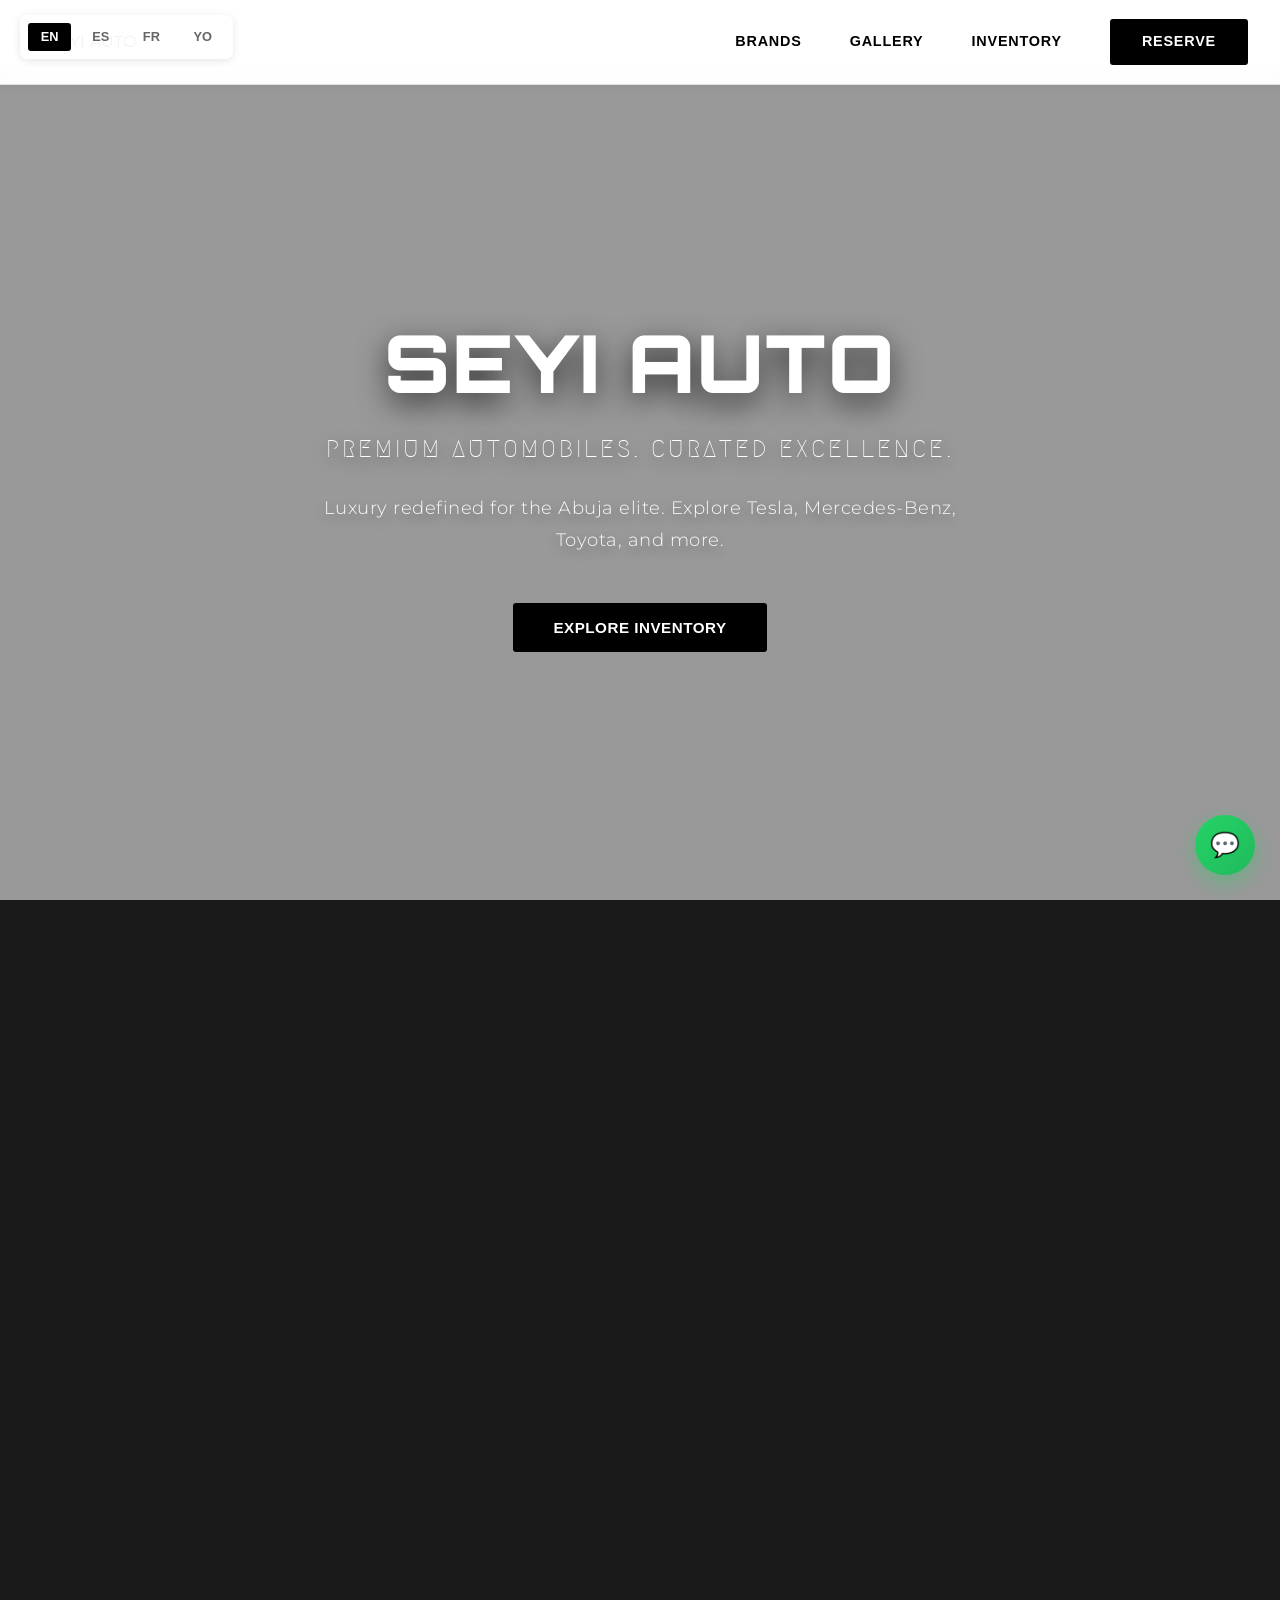
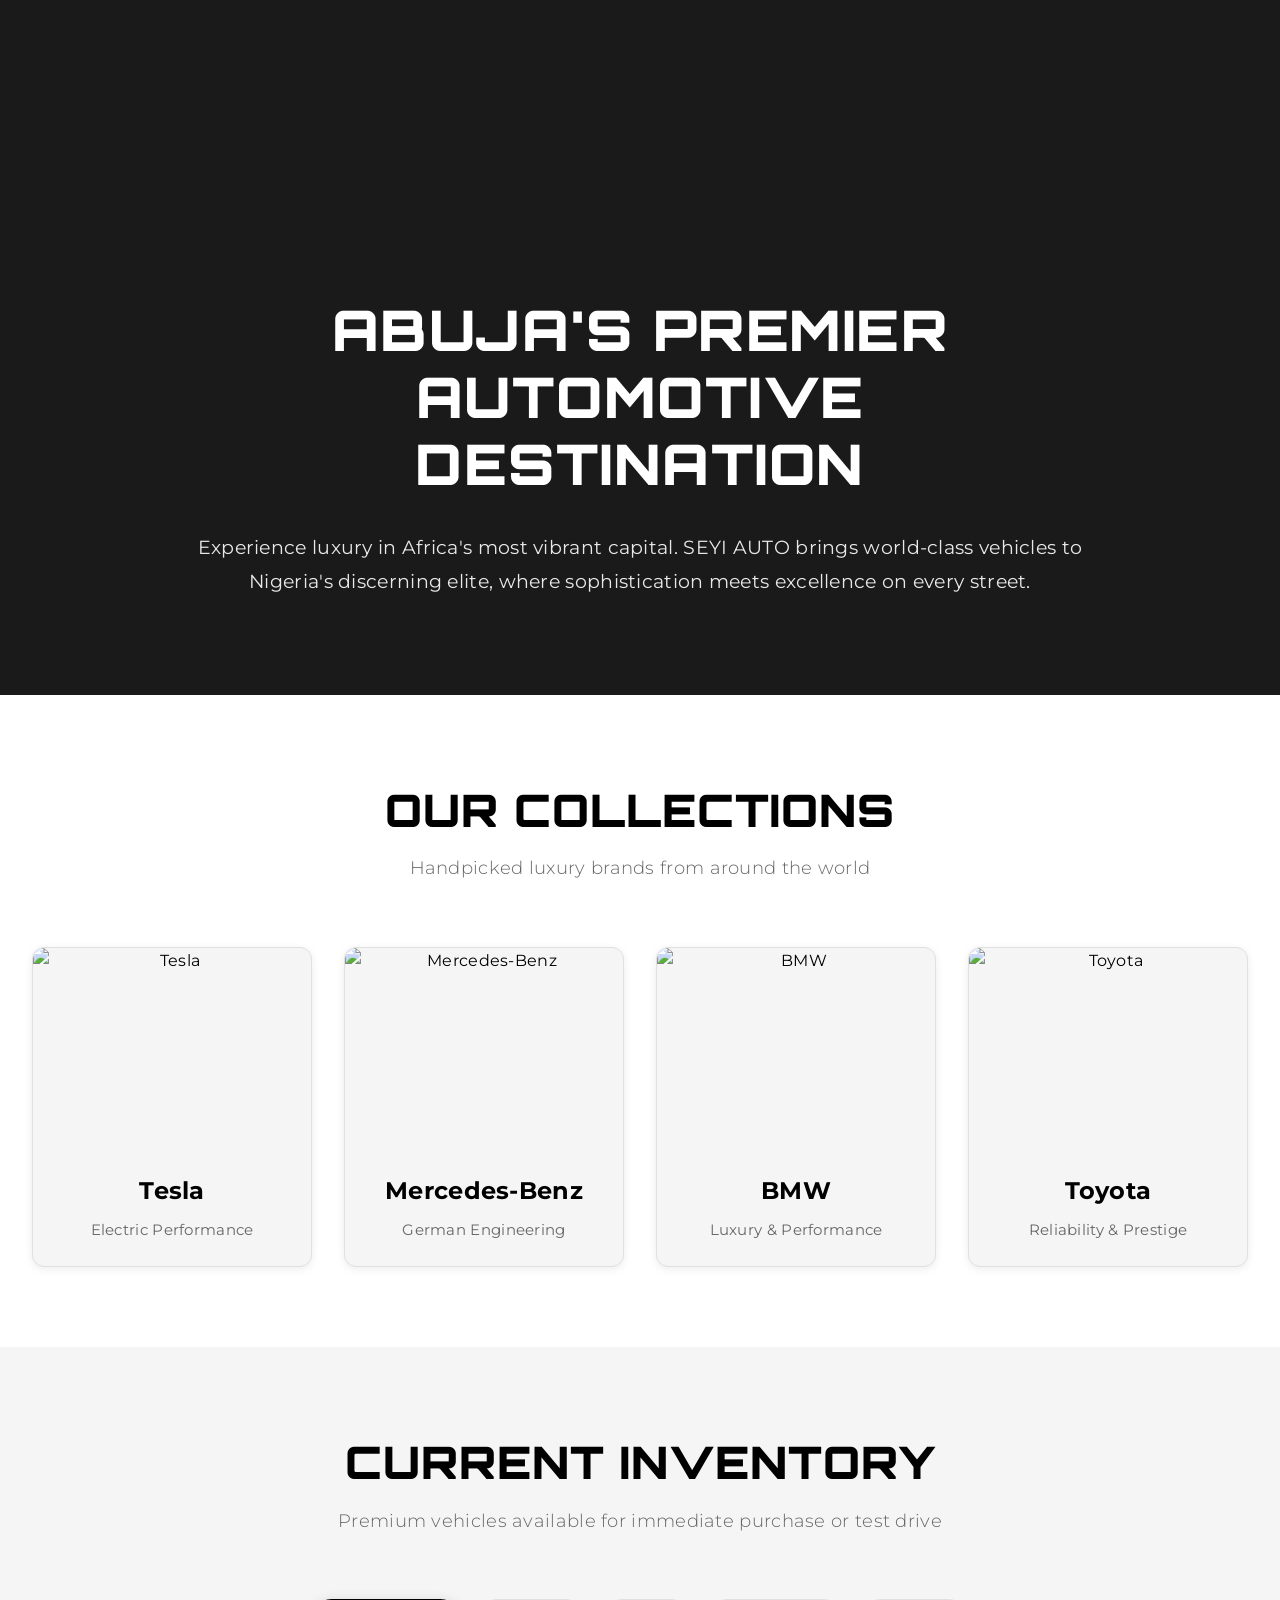
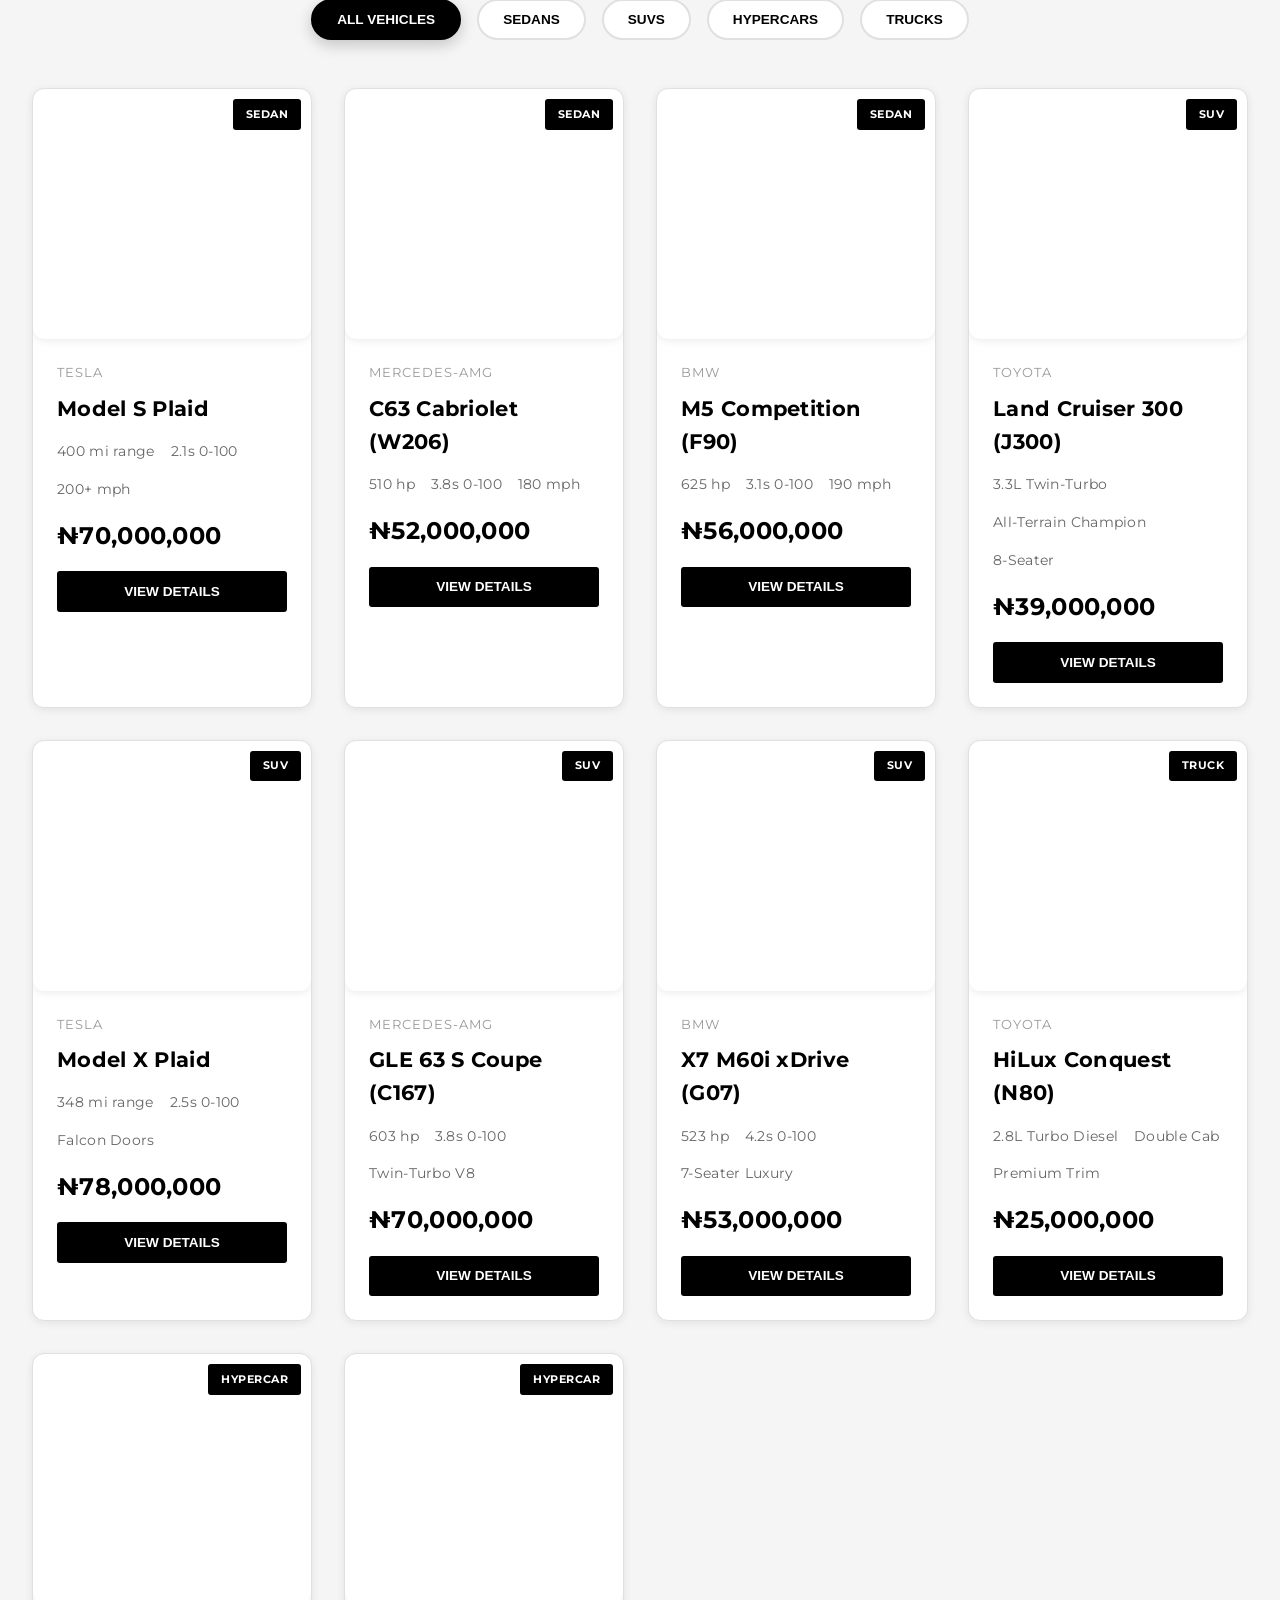
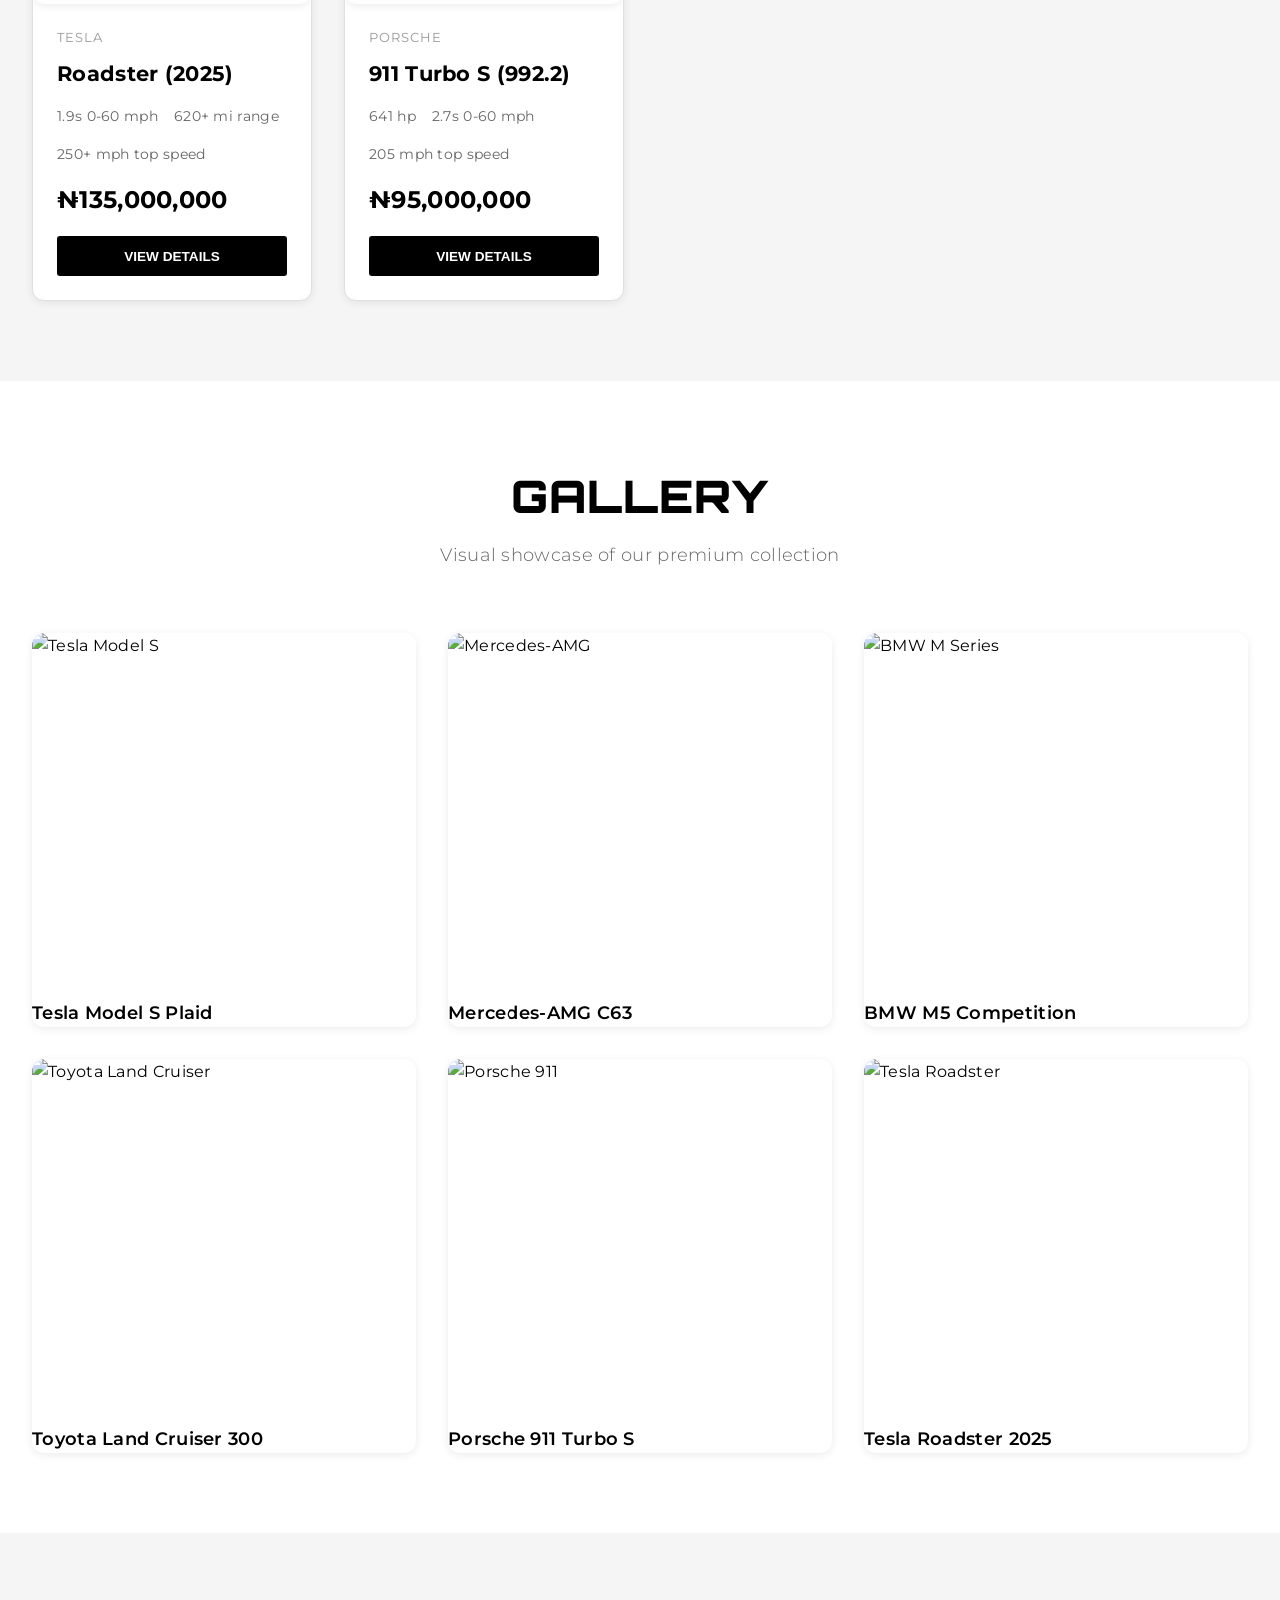
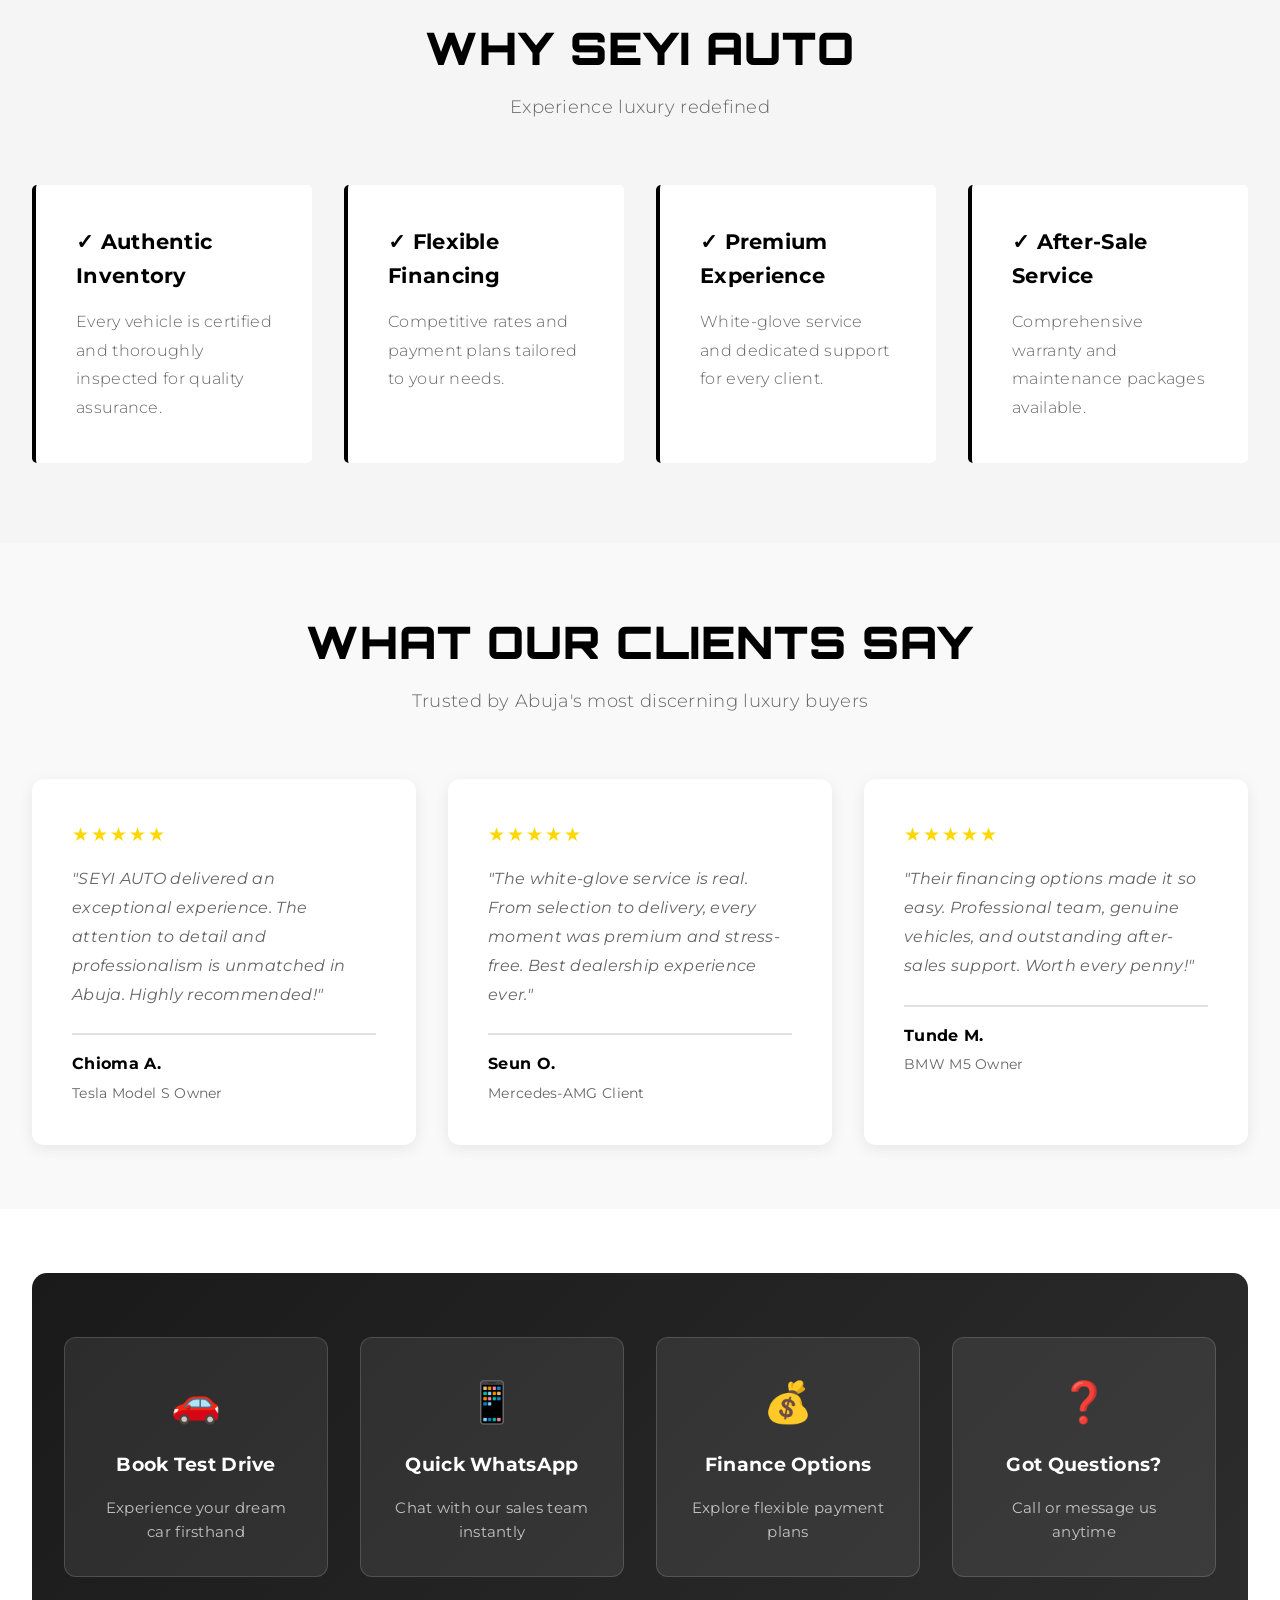
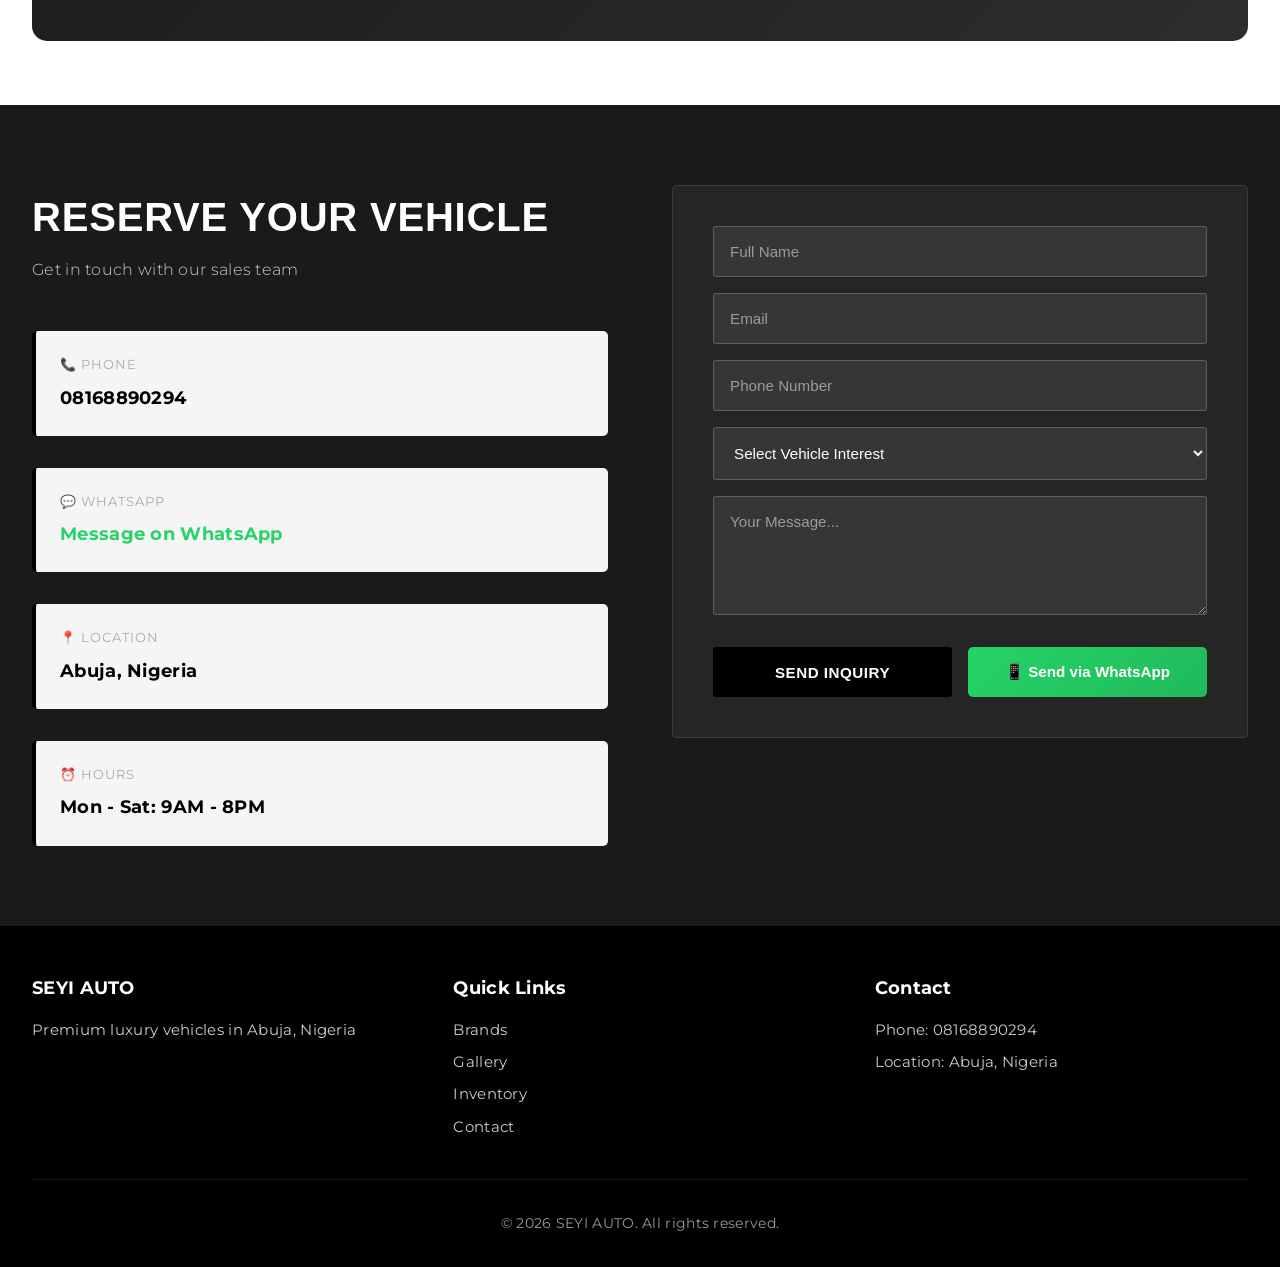
==== index.html @ 98e33c8d "Add files via upload" ====
<!DOCTYPE html>
<html lang="en">
<head>
    <meta charset="UTF-8">
    <meta name="viewport" content="width=device-width, initial-scale=1.0">
    <title>SEYI AUTO - Premium Automobiles | Abuja, Nigeria</title>
    <link rel="stylesheet" href="styles.css">
    <!-- Google Fonts: Premium Font Collection -->
    <link href="https://fonts.googleapis.com/css2?family=Google+Sans+Code:ital,wght@0,300..800;1,300..800&family=Happy+Monkey&family=Megrim&family=Montserrat:ital,wght@0,100..900;1,100..900&family=Orbitron:wght@400;700;900&family=SN+Pro:ital,wght@0,200..900;1,200..900&display=swap" rel="stylesheet">
</head>
<body>
    <!-- Language Switcher -->
    <div class="language-switcher">
        <button class="lang-btn active" onclick="switchLanguage('en', this)">EN</button>
        <button class="lang-btn" onclick="switchLanguage('es', this)">ES</button>
        <button class="lang-btn" onclick="switchLanguage('fr', this)">FR</button>
        <button class="lang-btn" onclick="switchLanguage('yo', this)">YO</button>
    </div>

    <!-- Navigation -->
    <nav class="navbar">
        <div class="nav-container">
            <div class="logo-section">
                <img src="images/logo.png" alt="SEYI AUTO" class="logo">
            </div>
            <div class="nav-links">
                <a href="#brands" class="nav-link" data-i18n="nav-0">Brands</a>
                <a href="#gallery" class="nav-link" data-i18n="nav-1">Gallery</a>
                <a href="#inventory" class="nav-link" data-i18n="nav-2">Inventory</a>
                <a href="#contact" class="nav-link cta-btn" data-i18n="nav-3">Reserve</a>
            </div>
        </div>
    </nav>

    <!-- Hero with Background Video -->
    <section class="hero">
        <video autoplay muted loop class="hero-video">
            <source src="video/6606215-uhd_4096_2160_24fps.mp4" type="video/mp4">
        </video>
        <div class="hero-overlay"></div>
        <div class="hero-content">
            <h1>SEYI AUTO</h1>
            <p class="hero-subtitle" data-i18n="heroSub">Premium Automobiles. Curated Excellence.</p>
            <p class="hero-desc" data-i18n="heroDes">Luxury redefined for the Abuja elite. Explore Tesla, Mercedes-Benz, Toyota, and more.</p>
            <button class="btn-primary" onclick="scrollToSection('inventory')" data-i18n="explore">Explore Inventory</button>
        </div>
    </section>

    <!-- Abuja Story Section -->
    <section class="abuja-videos">
        <div class="story-videos-full">
            <div class="story-video-wrapper">
                <video autoplay muted loop class="story-video">
                    <source src="video/abuja video (1).mp4" type="video/mp4">
                </video>
                <div class="video-overlay"></div>
            </div>
            <div class="story-video-wrapper">
                <video autoplay muted loop class="story-video">
                    <source src="video/abuja video (2).mp4" type="video/mp4">
                </video>
                <div class="video-overlay"></div>
            </div>
        </div>
    </section>

    <!-- Abuja Story Text Section -->
    <section class="abuja-story">
        <div class="story-content-wrapper">
            <h2>Abuja's Premier Automotive Destination</h2>
            <p>Experience luxury in Africa's most vibrant capital. SEYI AUTO brings world-class vehicles to Nigeria's discerning elite, where sophistication meets excellence on every street.</p>
        </div>
    </section>

    <!-- Brands Section -->
    <section class="brands" id="brands">
        <div class="section-header">
            <h2 data-i18n="brands">Our Collections</h2>
            <p data-i18n="brandsDesc">Handpicked luxury brands from around the world</p>
        </div>
        <div class="brands-grid">
            <div class="brand-card" onclick="openBrandVideo('tesla')">
                <img src="images/sedans/tesla/Tesla Model S (1).jpg" alt="Tesla" class="brand-card-img">
                <h3>Tesla</h3>
                <p>Electric Performance</p>
            </div>
            <div class="brand-card" onclick="openBrandVideo('mercedes')">
                <img src="images/sedans/Mercedes-AMG/pexels-andreevaleksandar-25189129.jpg" alt="Mercedes-Benz" class="brand-card-img">
                <h3>Mercedes-Benz</h3>
                <p>German Engineering</p>
            </div>
            <div class="brand-card" onclick="openBrandVideo('bmw')">
                <img src="images/sedans/bmw/M5 Competition (F90) BMW (1).jpg" alt="BMW" class="brand-card-img">
                <h3>BMW</h3>
                <p>Luxury & Performance</p>
            </div>
            <div class="brand-card" onclick="openBrandVideo('toyota')">
                <img src="images/sedans/Toyota Land Cruiser 300/Land Cruiser 300 (J300) Toyota (1).jpg" alt="Toyota" class="brand-card-img">
                <h3>Toyota</h3>
                <p>Reliability & Prestige</p>
            </div>
        </div>
    </section>

    <!-- Inventory Section -->
    <section class="inventory" id="inventory">
        <div class="section-header">
            <h2 data-i18n="inventory">Current Inventory</h2>
            <p data-i18n="inventoryDesc">Premium vehicles available for immediate purchase or test drive</p>
        </div>

        <!-- Category Filter -->
        <div class="category-filter">
            <button class="category-btn active" onclick="filterByCategory('all')">All Vehicles</button>
            <button class="category-btn" onclick="filterByCategory('sedan')">Sedans</button>
            <button class="category-btn" onclick="filterByCategory('suv')">SUVs</button>
            <button class="category-btn" onclick="filterByCategory('hypercar')">Hypercars</button>
            <button class="category-btn" onclick="filterByCategory('truck')">Trucks</button>
        </div>

        <div class="inventory-grid" id="inventoryGrid">
            <!-- Dynamically populated -->
        </div>
    </section>

    <!-- Gallery Section -->
    <section class="gallery" id="gallery">
        <div class="section-header">
            <h2 data-i18n="gallery">Gallery</h2>
            <p data-i18n="galleryDesc">Visual showcase of our premium collection</p>
        </div>
        <div class="gallery-grid">
            <div class="gallery-item">
                <img src="images/sedans/tesla/Tesla Model S (1).jpg" alt="Tesla Model S" class="gallery-img">
                <h4>Tesla Model S Plaid</h4>
            </div>
            <div class="gallery-item">
                <img src="images/sedans/Mercedes-AMG/pexels-andreevaleksandar-25189129.jpg" alt="Mercedes-AMG" class="gallery-img">
                <h4>Mercedes-AMG C63</h4>
            </div>
            <div class="gallery-item">
                <img src="images/sedans/bmw/M5 Competition (F90) BMW (1).jpg" alt="BMW M Series" class="gallery-img">
                <h4>BMW M5 Competition</h4>
            </div>
            <div class="gallery-item">
                <img src="images/sedans/Toyota Land Cruiser 300/Land Cruiser 300 (J300) Toyota (1).jpg" alt="Toyota Land Cruiser" class="gallery-img">
                <h4>Toyota Land Cruiser 300</h4>
            </div>
            <div class="gallery-item">
                <img src="images/suv/911 Turbo S (992.2) Porsche/911 Turbo S (992.2) Porsche (7).jpg" alt="Porsche 911" class="gallery-img">
                <h4>Porsche 911 Turbo S</h4>
            </div>
            <div class="gallery-item">
                <img src="images/hypercars/Roadster (2025) Tesla.jpg" alt="Tesla Roadster" class="gallery-img">
                <h4>Tesla Roadster 2025</h4>
            </div>
        </div>
    </section>

    <!-- Why Choose Us -->
    <section class="why-us">
        <div class="section-header">
            <h2 data-i18n="whyUs">Why SEYI AUTO</h2>
            <p data-i18n="whyUsDesc">Experience luxury redefined</p>
        </div>
        <div class="features-grid">
            <div class="feature-card">
                <h3>✓ Authentic Inventory</h3>
                <p>Every vehicle is certified and thoroughly inspected for quality assurance.</p>
            </div>
            <div class="feature-card">
                <h3>✓ Flexible Financing</h3>
                <p>Competitive rates and payment plans tailored to your needs.</p>
            </div>
            <div class="feature-card">
                <h3>✓ Premium Experience</h3>
                <p>White-glove service and dedicated support for every client.</p>
            </div>
            <div class="feature-card">
                <h3>✓ After-Sale Service</h3>
                <p>Comprehensive warranty and maintenance packages available.</p>
            </div>
        </div>
    </section>

    <!-- Testimonials Section -->
    <section class="testimonials">
        <div class="section-header">
            <h2>What Our Clients Say</h2>
            <p>Trusted by Abuja's most discerning luxury buyers</p>
        </div>
        <div class="testimonials-grid">
            <div class="testimonial-card">
                <div class="stars">★★★★★</div>
                <p>"SEYI AUTO delivered an exceptional experience. The attention to detail and professionalism is unmatched in Abuja. Highly recommended!"</p>
                <div class="testimonial-author">
                    <strong>Chioma A.</strong>
                    <span>Tesla Model S Owner</span>
                </div>
            </div>
            <div class="testimonial-card">
                <div class="stars">★★★★★</div>
                <p>"The white-glove service is real. From selection to delivery, every moment was premium and stress-free. Best dealership experience ever."</p>
                <div class="testimonial-author">
                    <strong>Seun O.</strong>
                    <span>Mercedes-AMG Client</span>
                </div>
            </div>
            <div class="testimonial-card">
                <div class="stars">★★★★★</div>
                <p>"Their financing options made it so easy. Professional team, genuine vehicles, and outstanding after-sales support. Worth every penny!"</p>
                <div class="testimonial-author">
                    <strong>Tunde M.</strong>
                    <span>BMW M5 Owner</span>
                </div>
            </div>
        </div>
    </section>

    <!-- Quick Actions Section -->
    <section class="quick-actions">
        <div class="action-card" onclick="scrollToBooking()">
            <div class="action-icon">🚗</div>
            <h3>Book Test Drive</h3>
            <p>Experience your dream car firsthand</p>
        </div>
        <div class="action-card" onclick="openWhatsApp('testdrive')">
            <div class="action-icon">📱</div>
            <h3>Quick WhatsApp</h3>
            <p>Chat with our sales team instantly</p>
        </div>
        <div class="action-card" onclick="scrollToBooking()">
            <div class="action-icon">💰</div>
            <h3>Finance Options</h3>
            <p>Explore flexible payment plans</p>
        </div>
        <div class="action-card" onclick="scrollToBooking()">
            <div class="action-icon">❓</div>
            <h3>Got Questions?</h3>
            <p>Call or message us anytime</p>
        </div>
    </section>

    <!-- Contact & Booking -->
    <section class="contact" id="contact">
        <div class="contact-wrapper">
            <div class="contact-info">
                <h2 data-i18n="reserve">Reserve Your Vehicle</h2>
                <p data-i18n="contact">Get in touch with our sales team</p>
                <div class="contact-details">
                    <div class="detail-item">
                        <span class="label">📞 Phone</span>
                        <a href="tel:08168890294" class="detail-value">08168890294</a>
                    </div>
                    <div class="detail-item">
                        <span class="label">💬 WhatsApp</span>
                        <a href="https://wa.me/2348168890294?text=Hi%20SEYI%20AUTO%2C%20I%27m%20interested%20in%20your%20luxury%20vehicles" target="_blank" class="detail-value whatsapp-link">Message on WhatsApp</a>
                    </div>
                    <div class="detail-item">
                        <span class="label">📍 Location</span>
                        <p class="detail-value">Abuja, Nigeria</p>
                    </div>
                    <div class="detail-item">
                        <span class="label">⏰ Hours</span>
                        <p class="detail-value">Mon - Sat: 9AM - 8PM</p>
                    </div>
                </div>
            </div>
            <form class="contact-form" onsubmit="handleContactSubmit(event)">
                <div class="form-group">
                    <input type="text" id="fullName" placeholder="Full Name" required>
                </div>
                <div class="form-group">
                    <input type="email" id="email" placeholder="Email" required>
                </div>
                <div class="form-group">
                    <input type="tel" id="phone" placeholder="Phone Number" required>
                </div>
                <div class="form-group">
                    <select id="vehicle" required>
                        <option value="">Select Vehicle Interest</option>
                        <option value="Tesla Model S Plaid">Tesla Model S Plaid</option>
                        <option value="Mercedes-AMG C63">Mercedes-AMG C63</option>
                        <option value="BMW M5 Competition">BMW M5 Competition</option>
                        <option value="Toyota Land Cruiser 300">Toyota Land Cruiser 300</option>
                        <option value="Tesla Model X">Tesla Model X</option>
                        <option value="Mercedes-AMG GLE 63">Mercedes-AMG GLE 63</option>
                        <option value="BMW X7">BMW X7</option>
                        <option value="Toyota HiLux">Toyota HiLux</option>
                        <option value="Tesla Roadster">Tesla Roadster</option>
                        <option value="Porsche 911 Turbo S">Porsche 911 Turbo S</option>
                    </select>
                </div>
                <div class="form-group">
                    <textarea id="message" placeholder="Your Message..." rows="5"></textarea>
                </div>
                <div class="form-buttons">
                    <button type="submit" class="btn-primary">Send Inquiry</button>
                    <button type="button" class="btn-whatsapp" onclick="sendViaWhatsApp()">📱 Send via WhatsApp</button>
                </div>
            </form>
        </div>
    </section>

    <!-- Footer -->
    <footer class="footer">
        <div class="footer-top">
            <div class="footer-col">
                <h4>SEYI AUTO</h4>
                <p>Premium luxury vehicles in Abuja, Nigeria</p>
            </div>
            <div class="footer-col">
                <h4>Quick Links</h4>
                <a href="#brands">Brands</a>
                <a href="#gallery">Gallery</a>
                <a href="#inventory">Inventory</a>
                <a href="#contact">Contact</a>
            </div>
            <div class="footer-col">
                <h4>Contact</h4>
                <p>Phone: 08168890294</p>
                <p>Location: Abuja, Nigeria</p>
            </div>
        </div>
        <div class="footer-bottom">
            <p>&copy; 2026 SEYI AUTO. All rights reserved.</p>
        </div>
    </footer>

    <!-- Modal -->
    <div id="modal" class="modal">
        <div class="modal-content">
            <span class="close" onclick="closeModal()">&times;</span>
            <div id="modalBody"></div>
        </div>
    </div>

    <!-- Video Modal for Brand Videos -->
    <div id="videoModal" class="video-modal">
        <div class="video-modal-content">
            <span class="video-close" onclick="closeVideoModal()">&times;</span>
            <div class="video-player">
                <video id="brandVideo" controls autoplay style="width: 100%; height: 100%; object-fit: contain;">
                    <source src="" type="video/mp4">
                    Your browser does not support the video tag.
                </video>
            </div>
        </div>
    </div>

    <!-- Floating WhatsApp Button -->
    <a class="whatsapp-float" href="https://wa.me/2348168890294?text=Hi%20SEYI%20AUTO%2C%20I%27m%20interested%20in%20your%20luxury%20vehicles%20and%20would%20like%20more%20information" target="_blank" title="Chat with us on WhatsApp">
        <span class="whatsapp-icon">💬</span>
        <span class="whatsapp-text">Chat</span>
    </a>

    <script src="script.js"></script>
</body>
</html>
---- styles.css ----
/* ============================================
   SEYI AUTO - PREMIUM LUXURY DESIGN
   Clean | Minimal | Professional
   ============================================ */

:root {
    --primary-bg: #ffffff;
    --secondary-bg: #f5f5f5;
    --dark-bg: #1a1a1a;
    --text-dark: #000000;
    --text-light: #666666;
    --text-lighter: #999999;
    --accent-dark: #1a1a1a;
    --border-light: #e0e0e0;
    --border-dark: #333333;
}

* {
    margin: 0;
    padding: 0;
    box-sizing: border-box;
}

html {
    scroll-behavior: smooth;
}

body {
    font-family: 'Montserrat', sans-serif;
    background: var(--primary-bg);
    color: var(--text-dark);
    line-height: 1.6;
    overflow-x: hidden;
    letter-spacing: 0.3px;
}

/* ============================================
   LANGUAGE SWITCHER
   ============================================ */

.language-switcher {
    position: fixed;
    top: 15px;
    left: 20px;
    z-index: 2000;
    display: flex;
    gap: 0.5rem;
    background: rgba(255, 255, 255, 0.95);
    padding: 0.5rem;
    border-radius: 8px;
    box-shadow: 0 2px 10px rgba(0, 0, 0, 0.1);
}

.lang-btn {
    padding: 0.4rem 0.8rem;
    border: none;
    background: transparent;
    cursor: pointer;
    font-weight: 600;
    font-size: 0.8rem;
    color: var(--text-light);
    transition: all 0.3s ease;
    border-radius: 3px;
}

.lang-btn.active {
    background: var(--text-dark);
    color: white;
}

.lang-btn:hover {
    background: var(--text-dark);
    color: white;
}

/* ============================================
   NAVBAR
   ============================================ */

.navbar {
    position: fixed;
    top: 0;
    width: 100%;
    background: rgba(255, 255, 255, 0.98);
    backdrop-filter: blur(10px);
    border-bottom: 1px solid var(--border-light);
    z-index: 1000;
    padding: 1.2rem 0;
    box-shadow: 0 2px 10px rgba(0, 0, 0, 0.05);
}

.nav-container {
    max-width: 1400px;
    margin: 0 auto;
    padding: 0 2rem;
    display: flex;
    justify-content: space-between;
    align-items: center;
}

.logo-section img {
    height: 45px;
    width: auto;
    filter: brightness(0.9);
    transition: all 0.3s ease;
}

.logo-section img:hover {
    filter: brightness(0.8);
}

.nav-links {
    display: flex;
    gap: 3rem;
    align-items: center;
}

.nav-link {
    color: var(--text-dark);
    text-decoration: none;
    font-size: 0.9rem;
    font-weight: 600;
    letter-spacing: 0.8px;
    text-transform: uppercase;
    transition: all 0.3s ease;
    position: relative;
    font-family: 'IBM Plex Sans', sans-serif;
}

.nav-link::after {
    content: '';
    position: absolute;
    bottom: -5px;
    left: 0;
    width: 0;
    height: 2px;
    background: var(--text-dark);
    transition: width 0.3s ease;
}

.nav-link:hover::after {
    width: 100%;
}

.cta-btn {
    background: var(--text-dark);
    color: white !important;
    padding: 0.7rem 2rem;
    border-radius: 3px;
    font-weight: 600;
    transition: all 0.3s ease;
}

.cta-btn::after {
    display: none;
}

.cta-btn:hover {
    background: var(--text-light);
    transform: scale(1.03);
}

/* ============================================
   HERO SECTION WITH BACKGROUND VIDEO
   ============================================ */

.hero {
    margin-top: 70px;
    min-height: calc(100vh - 70px);
    position: relative;
    display: flex;
    align-items: center;
    justify-content: center;
    overflow: hidden;
}

.hero-video {
    position: absolute;
    top: 0;
    left: 0;
    width: 100%;
    height: 100%;
    object-fit: cover;
    z-index: 0;
}

.hero-overlay {
    position: absolute;
    top: 0;
    left: 0;
    width: 100%;
    height: 100%;
    background: rgba(0, 0, 0, 0.4);
    z-index: 1;
}

.hero-content {
    position: relative;
    z-index: 2;
    text-align: center;
    color: white;
    max-width: 700px;
    padding: 0 2rem;
}



.hero-content h1 {
    font-family: 'Orbitron', sans-serif;
    font-size: 5rem;
    font-weight: 900;
    margin-bottom: 1.5rem;
    letter-spacing: 2px;
    line-height: 1.1;
    text-transform: uppercase;
    text-shadow: 0 10px 30px rgba(0, 0, 0, 0.7);
}

.hero-subtitle {
    font-size: 1.5rem;
    font-weight: 500;
    margin-bottom: 1.5rem;
    letter-spacing: 3px;
    text-transform: uppercase;
    font-family: 'Megrim', cursive;
    text-shadow: 0 5px 15px rgba(0, 0, 0, 0.6);
}

.hero-desc {
    font-size: 1.1rem;
    font-weight: 300;
    margin-bottom: 3rem;
    line-height: 1.8;
    opacity: 0.95;
    font-family: 'Montserrat', sans-serif;
    letter-spacing: 0.5px;
    text-shadow: 0 5px 15px rgba(0, 0, 0, 0.6);
}

/* ============================================
   ABUJA VIDEOS SECTION
   ============================================ */

.abuja-videos {
    width: 100vw;
    margin-left: calc(-50vw + 50%);
    background: var(--dark-bg);
    padding: 0;
}

.story-videos-full {
    display: grid;
    grid-template-columns: 1fr 1fr;
    gap: 0;
    min-height: 100vh;
    width: 100%;
}

.story-video-wrapper {
    position: relative;
    overflow: hidden;
    aspect-ratio: 16 / 9;
    box-shadow: none;
    transition: all 0.4s ease;
    height: 100%;
}

.story-video-wrapper:hover {
    transform: none;
    box-shadow: none;
}

.story-video {
    width: 100%;
    height: 100%;
    object-fit: cover;
}

.video-overlay {
    position: absolute;
    top: 0;
    left: 0;
    width: 100%;
    height: 100%;
    background: rgba(0, 0, 0, 0);
    pointer-events: none;
}

/* ============================================
   ABUJA STORY TEXT SECTION
   ============================================ */

.abuja-story {
    width: 100vw;
    margin-left: calc(-50vw + 50%);
    background: var(--dark-bg);
    color: white;
    padding: 6rem 2rem;
}

.story-content-wrapper {
    max-width: 900px;
    margin: 0 auto;
    text-align: center;
}

.story-content-wrapper h2 {
    font-family: 'Orbitron', sans-serif;
    font-size: 3.5rem;
    font-weight: 900;
    margin-bottom: 2rem;
    letter-spacing: 1.5px;
    text-transform: uppercase;
    line-height: 1.2;
}

.story-content-wrapper p {
    font-family: 'Montserrat', sans-serif;
    font-size: 1.2rem;
    line-height: 1.8;
    opacity: 0.9;
    letter-spacing: 0.3px;
}

@media (max-width: 768px) {
    .story-videos-full {
        grid-template-columns: 1fr;
        min-height: auto;
    }

    .story-content-wrapper h2 {
        font-size: 2rem;
    }

    .story-content-wrapper p {
        font-size: 1rem;
    }
}

/* ============================================
   BUTTONS
   ============================================ */

.btn-primary {
    background: var(--text-dark);
    color: white;
    padding: 1rem 2.5rem;
    border: none;
    border-radius: 3px;
    font-size: 0.95rem;
    font-weight: 600;
    cursor: pointer;
    transition: all 0.3s ease;
    text-transform: uppercase;
    letter-spacing: 0.5px;
}

.btn-primary:hover {
    background: var(--text-light);
    transform: translateY(-2px);
}

/* ============================================
   SECTION HEADER
   ============================================ */

.section-header {
    text-align: center;
    margin-bottom: 4rem;
}

.section-header h2 {
    font-family: 'Orbitron', sans-serif;
    font-size: 2.8rem;
    margin-bottom: 0.5rem;
    font-weight: 900;
    text-transform: uppercase;
    letter-spacing: 1px;
}

.section-header p {
    color: var(--text-light);
    font-size: 1.1rem;
    font-weight: 300;
}

/* ============================================
   BRANDS SECTION
   ============================================ */

.brands {
    padding: 5rem 2rem;
    background: var(--primary-bg);
}

.brands {
    max-width: 1400px;
    margin: 0 auto;
}

.brands-grid {
    display: grid;
    grid-template-columns: repeat(auto-fit, minmax(250px, 1fr));
    gap: 2rem;
}

.brand-card {
    background: var(--secondary-bg);
    padding: 0;
    border-radius: 12px;
    text-align: center;
    cursor: pointer;
    transition: all 0.4s ease;
    border: 1px solid var(--border-light);
    overflow: hidden;
    display: flex;
    flex-direction: column;
    box-shadow: 0 2px 8px rgba(0, 0, 0, 0.08);
}

.brand-card:hover {
    background: var(--dark-bg);
    color: white;
    transform: translateY(-8px);
    border: 1px solid var(--dark-bg);
    box-shadow: 0 12px 24px rgba(0, 0, 0, 0.12);
}

.brand-card-img {
    width: 100%;
    height: 200px;
    object-fit: cover;
    transition: all 0.4s ease;
    border-radius: 12px 12px 0 0;
    display: block;
}

.brand-card:hover .brand-card-img {
    filter: brightness(0.7);
}

.brand-card h3,
.brand-card p {
    padding: 0 2rem;
}

.brand-card h3 {
    padding-top: 1.5rem;
    font-size: 1.5rem;
    margin-bottom: 0.5rem;
    font-weight: 700;
}

.brand-card p {
    color: var(--text-light);
    font-size: 0.95rem;
    font-weight: 400;
    padding-bottom: 1.5rem;
}

.brand-card:hover p {
    color: #ccc;
}

/* ============================================
   INVENTORY SECTION
   ============================================ */

.inventory {
    padding: 5rem 2rem;
    background: var(--secondary-bg);
}

.inventory {
    max-width: 1400px;
    margin: 0 auto;
}

/* Category Filter */
.category-filter {
    display: flex;
    justify-content: center;
    gap: 1rem;
    margin-bottom: 3rem;
    flex-wrap: wrap;
}

.category-btn {
    padding: 0.7rem 1.5rem;
    border: 2px solid var(--border-light);
    background: white;
    color: var(--text-dark);
    border-radius: 25px;
    cursor: pointer;
    font-weight: 600;
    text-transform: uppercase;
    font-size: 0.85rem;
    transition: all 0.3s ease;
}

.category-btn:hover {
    border-color: var(--text-dark);
}

.category-btn.active {
    background: var(--text-dark);
    color: white;
    border-color: var(--text-dark);
    box-shadow: 0 5px 15px rgba(0, 0, 0, 0.2);
}

.inventory-grid {
    display: grid;
    grid-template-columns: repeat(auto-fill, minmax(280px, 1fr));
    gap: 2rem;
}

.inventory-item {
    background: white;
    border: 1px solid var(--border-light);
    border-radius: 12px;
    overflow: hidden;
    transition: all 0.4s ease;
    cursor: pointer;
    position: relative;
    box-shadow: 0 2px 8px rgba(0, 0, 0, 0.08);
}

.inventory-item:hover {
    border-color: var(--text-dark);
    box-shadow: 0 12px 24px rgba(0, 0, 0, 0.12);
    transform: translateY(-5px);
}

.inv-image {
    width: 100%;
    height: 250px;
    background: linear-gradient(135deg, #f0f0f0 0%, #e8e8e8 100%);
    display: flex;
    align-items: center;
    justify-content: center;
    font-size: 4rem;
    color: var(--text-lighter);
    position: relative;
    overflow: hidden;
    border-radius: 12px;
    box-shadow: 0 2px 8px rgba(0, 0, 0, 0.08);
    background-size: cover;
    background-position: center;
}

.category-badge {
    position: absolute;
    top: 10px;
    right: 10px;
    background: var(--text-dark);
    color: white;
    padding: 0.4rem 0.8rem;
    border-radius: 3px;
    font-size: 0.7rem;
    font-weight: 700;
    text-transform: uppercase;
    letter-spacing: 0.5px;
}

.inv-details {
    padding: 1.5rem;
}

.inv-brand {
    font-size: 0.8rem;
    text-transform: uppercase;
    color: var(--text-lighter);
    letter-spacing: 1px;
    margin-bottom: 0.5rem;
}

.inv-name {
    font-size: 1.3rem;
    font-weight: 700;
    margin-bottom: 0.5rem;
}

.inv-specs {
    display: flex;
    gap: 1rem;
    margin: 1rem 0;
    font-size: 0.85rem;
    color: var(--text-light);
    flex-wrap: wrap;
}

.inv-price {
    font-size: 1.5rem;
    font-weight: 700;
    margin: 1rem 0;
    color: var(--text-dark);
}

.inv-btn {
    width: 100%;
    padding: 0.8rem;
    background: var(--text-dark);
    color: white;
    border: none;
    border-radius: 3px;
    cursor: pointer;
    font-weight: 600;
    transition: all 0.3s ease;
    text-transform: uppercase;
    font-size: 0.85rem;
}

.inv-btn:hover {
    background: var(--text-light);
}

/* ============================================
   GALLERY SECTION
   ============================================ */

.gallery {
    padding: 5rem 2rem;
    background: var(--primary-bg);
}

.gallery {
    max-width: 1400px;
    margin: 0 auto;
}

.gallery-grid {
    display: grid;
    grid-template-columns: repeat(auto-fit, minmax(300px, 1fr));
    gap: 2rem;
}

.gallery-item {
    border-radius: 12px;
    overflow: hidden;
    cursor: pointer;
    transition: all 0.4s ease;
    box-shadow: 0 2px 8px rgba(0, 0, 0, 0.08);
}

.gallery-item:hover {
    transform: scale(1.02);
    box-shadow: 0 12px 24px rgba(0, 0, 0, 0.12);
}

.gallery-item:hover .gallery-img {
    filter: brightness(0.8);
}

.gallery-img {
    width: 100%;
    height: 350px;
    object-fit: cover;
    transition: all 0.4s ease;
    border-radius: 12px;
    display: block;
}

.img-1 { 
    display: none;
}
.img-2 { 
    display: none;
}
.img-3 { 
    display: none;
}
.img-4 { 
    display: none;
}
.img-5 { 
    display: none;
}
.img-6 { 
    display: none;
}

.gallery-item h4 {
    margin-top: 1rem;
    font-size: 1.1rem;
    font-weight: 600;
}

/* ============================================
   WHY US SECTION
   ============================================ */

.why-us {
    padding: 5rem 2rem;
    background: var(--secondary-bg);
}

.why-us {
    max-width: 1400px;
    margin: 0 auto;
}

.features-grid {
    display: grid;
    grid-template-columns: repeat(auto-fit, minmax(280px, 1fr));
    gap: 2rem;
}

.feature-card {
    background: white;
    padding: 2.5rem;
    border-radius: 5px;
    border-left: 4px solid var(--text-dark);
    transition: all 0.3s ease;
}

.feature-card:hover {
    box-shadow: 0 10px 30px rgba(0, 0, 0, 0.08);
    transform: translateY(-3px);
}

.feature-card h3 {
    font-size: 1.3rem;
    margin-bottom: 1rem;
    font-weight: 700;
}

.feature-card p {
    color: var(--text-light);
    font-weight: 300;
    line-height: 1.8;
}

/* ============================================
   CONTACT SECTION
   ============================================ */

.contact {
    padding: 5rem 2rem;
    background: var(--dark-bg);
    color: white;
}

.contact-wrapper {
    max-width: 1400px;
    margin: 0 auto;
    display: grid;
    grid-template-columns: 1fr 1fr;
    gap: 4rem;
    align-items: start;
}

.contact-info h2 {
    font-family: 'Space Grotesk', sans-serif;
    font-size: 2.5rem;
    margin-bottom: 0.5rem;
    font-weight: 700;
    text-transform: uppercase;
    letter-spacing: 0.8px;
}

.contact-info > p {
    color: #ccc;
    margin-bottom: 3rem;
    font-weight: 300;
}

.contact-details {
    display: flex;
    flex-direction: column;
    gap: 2rem;
}

.detail-item .label {
    display: block;
    font-size: 0.8rem;
    text-transform: uppercase;
    letter-spacing: 1px;
    color: #aaa;
    margin-bottom: 0.5rem;
}

.detail-value {
    font-size: 1.2rem;
    font-weight: 600;
    color: white;
    text-decoration: none;
    transition: all 0.3s ease;
}

.detail-value:hover {
    color: #ddd;
}

.contact-form {
    display: flex;
    flex-direction: column;
    gap: 1rem;
    background: rgba(255, 255, 255, 0.05);
    padding: 2.5rem;
    border-radius: 5px;
    border: 1px solid rgba(255, 255, 255, 0.1);
}

.form-group {
    display: flex;
    flex-direction: column;
    gap: 0.5rem;
}

.contact-form input,
.contact-form select,
.contact-form textarea {
    padding: 1rem;
    background: rgba(255, 255, 255, 0.08);
    border: 1px solid rgba(255, 255, 255, 0.2);
    border-radius: 3px;
    color: white;
    font-family: 'IBM Plex Sans', sans-serif;
    font-size: 0.95rem;
    transition: all 0.3s ease;
}

.contact-form input::placeholder,
.contact-form textarea::placeholder {
    color: rgba(255, 255, 255, 0.5);
}

.contact-form input:focus,
.contact-form select:focus,
.contact-form textarea:focus {
    outline: none;
    border-color: rgba(255, 255, 255, 0.4);
    background: rgba(255, 255, 255, 0.12);
}

.form-buttons {
    display: grid;
    grid-template-columns: 1fr 1fr;
    gap: 1rem;
    margin-top: 1rem;
}

.btn-whatsapp {
    background: linear-gradient(135deg, #25D366, #20BA5C);
    color: white;
    border: none;
    padding: 1rem 1.5rem;
    border-radius: 5px;
    font-weight: 600;
    cursor: pointer;
    transition: all 0.3s ease;
    font-size: 0.95rem;
}

.btn-whatsapp:hover {
    transform: translateY(-2px);
    box-shadow: 0 8px 20px rgba(37, 211, 102, 0.3);
}

.whatsapp-link {
    color: #25D366 !important;
    font-weight: 600;
    text-decoration: none;
    display: inline-flex;
    align-items: center;
    gap: 0.5rem;
    transition: all 0.3s ease;
}

.whatsapp-link:hover {
    color: #20BA5C !important;
}

/* ============================================
   TESTIMONIALS SECTION
   ============================================ */

.testimonials {
    background: #f9f9f9;
    padding: 4rem 2rem;
}

.testimonials .section-header h2 {
    color: var(--text-dark);
}

.testimonials .section-header p {
    color: var(--text-light);
}

.testimonials-grid {
    display: grid;
    grid-template-columns: repeat(auto-fit, minmax(300px, 1fr));
    gap: 2rem;
    max-width: 1400px;
    margin: 0 auto;
}

.testimonial-card {
    background: white;
    padding: 2.5rem;
    border-radius: 12px;
    box-shadow: 0 4px 15px rgba(0, 0, 0, 0.08);
    transition: all 0.3s ease;
}

.testimonial-card:hover {
    transform: translateY(-5px);
    box-shadow: 0 12px 30px rgba(0, 0, 0, 0.12);
}

.stars {
    color: #FFD700;
    font-size: 1.2rem;
    margin-bottom: 1rem;
    letter-spacing: 2px;
}

.testimonial-card p {
    color: var(--text-light);
    line-height: 1.8;
    margin-bottom: 1.5rem;
    font-style: italic;
}

.testimonial-author {
    display: flex;
    flex-direction: column;
    gap: 0.3rem;
    border-top: 2px solid var(--border-light);
    padding-top: 1rem;
}

.testimonial-author strong {
    color: var(--text-dark);
    font-weight: 700;
}

.testimonial-author span {
    color: var(--text-light);
    font-size: 0.9rem;
}

/* ============================================
   QUICK ACTIONS SECTION
   ============================================ */

.quick-actions {
    background: linear-gradient(135deg, #1a1a1a 0%, #2d2d2d 100%);
    padding: 4rem 2rem;
    max-width: 1400px;
    margin: 0 auto;
    border-radius: 15px;
    display: grid;
    grid-template-columns: repeat(auto-fit, minmax(200px, 1fr));
    gap: 2rem;
    margin: 4rem 2rem;
}

.action-card {
    background: rgba(255, 255, 255, 0.08);
    border: 1px solid rgba(255, 255, 255, 0.15);
    padding: 2rem;
    border-radius: 12px;
    text-align: center;
    cursor: pointer;
    transition: all 0.3s ease;
    display: flex;
    flex-direction: column;
    align-items: center;
    gap: 1rem;
}

.action-card:hover {
    background: rgba(255, 255, 255, 0.12);
    border-color: white;
    transform: translateY(-5px);
    box-shadow: 0 15px 35px rgba(0, 0, 0, 0.2);
}

.action-icon {
    font-size: 2.5rem;
    transition: all 0.3s ease;
}

.action-card:hover .action-icon {
    transform: scale(1.2);
}

.action-card h3 {
    color: white;
    font-family: 'Montserrat', sans-serif;
    font-weight: 700;
    margin: 0;
}

.action-card p {
    color: rgba(255, 255, 255, 0.7);
    margin: 0;
    font-size: 0.95rem;
}

/* ============================================
   FLOATING WHATSAPP BUTTON
   ============================================ */

.whatsapp-float {
    position: fixed;
    bottom: 25px;
    right: 25px;
    width: 60px;
    height: 60px;
    background: linear-gradient(135deg, #25D366, #20BA5C);
    border-radius: 50%;
    display: flex;
    align-items: center;
    justify-content: center;
    font-size: 1.5rem;
    text-decoration: none;
    box-shadow: 0 8px 20px rgba(37, 211, 102, 0.4);
    transition: all 0.3s ease;
    z-index: 1500;
    animation: bounceIn 0.6s ease;
}

.whatsapp-float:hover {
    transform: scale(1.15);
    box-shadow: 0 12px 30px rgba(37, 211, 102, 0.6);
}

.whatsapp-icon {
    display: flex;
    align-items: center;
    justify-content: center;
}

.whatsapp-text {
    display: none;
    position: absolute;
    background: white;
    color: #25D366;
    padding: 0.5rem 1rem;
    border-radius: 20px;
    white-space: nowrap;
    right: 70px;
    font-weight: 600;
    font-size: 0.85rem;
    box-shadow: 0 4px 12px rgba(0, 0, 0, 0.15);
}

.whatsapp-float:hover .whatsapp-text {
    display: block;
    animation: slideInRight 0.3s ease;
}

@keyframes bounceIn {
    0% {
        transform: scale(0);
        opacity: 0;
    }
    50% {
        transform: scale(1.1);
    }
    100% {
        transform: scale(1);
        opacity: 1;
    }
}

@keyframes slideInRight {
    from {
        opacity: 0;
        transform: translateX(10px);
    }
    to {
        opacity: 1;
        transform: translateX(0);
    }
}

/* ============================================
   FOOTER
   ============================================ */

.footer {
    background: var(--text-dark);
    color: white;
    padding: 3rem 2rem 2rem;
}

.footer-top {
    max-width: 1400px;
    margin: 0 auto;
    display: grid;
    grid-template-columns: repeat(auto-fit, minmax(250px, 1fr));
    gap: 3rem;
    margin-bottom: 2rem;
    padding-bottom: 2rem;
    border-bottom: 1px solid rgba(255, 255, 255, 0.1);
}

.footer-col h4 {
    font-size: 1.1rem;
    margin-bottom: 1rem;
    font-weight: 700;
}

.footer-col p,
.footer-col a {
    color: #ccc;
    font-size: 0.95rem;
    display: block;
    margin-bottom: 0.5rem;
    text-decoration: none;
    transition: all 0.3s ease;
}

.footer-col a:hover {
    color: white;
}

.footer-bottom {
    max-width: 1400px;
    margin: 0 auto;
    text-align: center;
    color: #999;
    font-size: 0.9rem;
}

/* ============================================
   MODAL
   ============================================ */

.modal {
    display: none;
    position: fixed;
    z-index: 2000;
    left: 0;
    top: 0;
    width: 100%;
    height: 100%;
    background: rgba(0, 0, 0, 0.7);
    backdrop-filter: blur(5px);
}

.modal-content {
    background: white;
    margin: 3% auto;
    padding: 0;
    border-radius: 10px;
    width: 90%;
    max-width: 900px;
    position: relative;
    box-shadow: 0 20px 60px rgba(0, 0, 0, 0.3);
    max-height: 90vh;
    overflow-y: auto;
}

.close {
    position: absolute;
    right: 2rem;
    top: 1.5rem;
    font-size: 2.5rem;
    cursor: pointer;
    color: #999;
    transition: all 0.3s ease;
    z-index: 100;
}

.close:hover {
    color: var(--text-dark);
}

/* DETAILED MODAL STYLES */
.modal-model {
    padding: 2rem;
}

.modal-model.detailed {
    padding: 0;
}

.modal-header {
    background: var(--text-dark);
    color: white;
    padding: 3rem 2rem;
    text-align: center;
    border-radius: 10px 10px 0 0;
}

.modal-header h2 {
    font-family: 'Orbitron', sans-serif;
    font-size: 2.5rem;
    margin-bottom: 0.5rem;
    font-weight: 900;
    text-transform: uppercase;
    letter-spacing: 0.8px;
}

.modal-brand {
    font-size: 1rem;
    font-weight: 300;
    opacity: 0.9;
    letter-spacing: 2px;
    text-transform: uppercase;
}

.modal-price-badge {
    background: linear-gradient(135deg, #ffd700 0%, #ffaa00 100%);
    color: #000;
    padding: 1rem 2rem;
    text-align: center;
    font-size: 1.8rem;
    font-weight: 700;
    margin: 2rem 0 0 0;
}

/* IMAGE GALLERY */
.image-gallery {
    padding: 2rem;
    background: var(--secondary-bg);
    border-bottom: 1px solid var(--border-light);
}

.gallery-main {
    text-align: center;
    margin-bottom: 1.5rem;
}

.gallery-thumbnails {
    display: flex;
    gap: 1rem;
    justify-content: center;
    flex-wrap: wrap;
}

.thumbnail {
    width: 100px;
    height: 100px;
    background: white;
    border: 2px solid var(--border-light);
    border-radius: 12px;
    display: flex;
    align-items: center;
    justify-content: center;
    font-size: 2rem;
    cursor: pointer;
    transition: all 0.3s ease;
    box-shadow: 0 2px 8px rgba(0, 0, 0, 0.08);
    overflow: hidden;
}

.thumbnail:hover {
    border-color: var(--text-dark);
    transform: scale(1.05);
    box-shadow: 0 8px 16px rgba(0, 0, 0, 0.12);
}

/* TABS */
.modal-tabs {
    display: flex;
    gap: 0.5rem;
    padding: 1.5rem 2rem;
    background: white;
    border-bottom: 2px solid var(--border-light);
    overflow-x: auto;
}

.tab-btn {
    padding: 0.7rem 1.5rem;
    border: none;
    background: transparent;
    color: var(--text-light);
    cursor: pointer;
    font-weight: 600;
    font-size: 0.9rem;
    border-bottom: 3px solid transparent;
    transition: all 0.3s ease;
    white-space: nowrap;
}

.tab-btn:hover {
    color: var(--text-dark);
}

.tab-btn.active {
    color: var(--text-dark);
    border-bottom-color: var(--text-dark);
}

/* TAB CONTENT */
.tab-content {
    display: none;
    padding: 2rem;
    animation: fadeIn 0.3s ease;
}

.tab-content.active {
    display: block;
}

.tab-content h3 {
    font-size: 1.5rem;
    margin-bottom: 1.5rem;
    color: var(--text-dark);
}

.tab-content h4 {
    font-size: 1.1rem;
    margin-top: 1.5rem;
    margin-bottom: 1rem;
    color: var(--text-dark);
}

/* SPECS DETAIL GRID */
.specs-detail-grid {
    display: grid;
    grid-template-columns: repeat(auto-fit, minmax(150px, 1fr));
    gap: 1.5rem;
    margin-bottom: 2rem;
}

.spec-detail-item {
    background: var(--secondary-bg);
    padding: 1.5rem;
    border-radius: 5px;
    text-align: center;
    border-left: 4px solid var(--text-dark);
}

.spec-icon {
    display: block;
    font-size: 2rem;
    margin-bottom: 0.5rem;
}

.spec-value {
    display: block;
    font-weight: 600;
    color: var(--text-dark);
    font-size: 0.9rem;
}

/* HIGHLIGHTS */
.highlights-section {
    background: var(--secondary-bg);
    padding: 1.5rem;
    border-radius: 5px;
}

.highlights-list {
    display: flex;
    flex-direction: column;
    gap: 0.7rem;
}

.highlight-item {
    color: var(--text-dark);
    font-weight: 500;
}

/* DETAIL GRID */
.detail-grid {
    display: grid;
    grid-template-columns: repeat(auto-fit, minmax(200px, 1fr));
    gap: 1.5rem;
}

.detail-item {
    background: var(--secondary-bg);
    padding: 1.5rem;
    border-radius: 5px;
    border-left: 4px solid var(--text-dark);
}

.detail-label {
    display: block;
    font-size: 0.8rem;
    text-transform: uppercase;
    color: var(--text-lighter);
    margin-bottom: 0.5rem;
    letter-spacing: 1px;
}

.detail-value {
    display: block;
    font-size: 1.1rem;
    font-weight: 700;
    color: var(--text-dark);
}

/* PERFORMANCE BARS */
.performance-bars {
    display: flex;
    flex-direction: column;
    gap: 2rem;
}

.perf-bar {
    display: grid;
    grid-template-columns: 120px 1fr 80px;
    gap: 1rem;
    align-items: center;
}

.perf-bar label {
    font-weight: 600;
    font-size: 0.95rem;
}

.bar {
    height: 10px;
    background: var(--border-light);
    border-radius: 5px;
    overflow: hidden;
}

.bar-fill {
    height: 100%;
    background: linear-gradient(90deg, var(--text-dark), #666);
    border-radius: 5px;
    transition: width 0.5s ease;
}

.perf-bar span {
    text-align: right;
    font-weight: 700;
    color: var(--text-dark);
}

/* CTA BUTTONS */
.modal-cta-full {
    display: flex;
    gap: 1rem;
    padding: 2rem;
    border-top: 1px solid var(--border-light);
    background: var(--primary-bg);
}

.modal-btn {
    flex: 1;
    padding: 1rem;
    border: none;
    font-weight: 700;
    cursor: pointer;
    text-transform: uppercase;
    font-size: 0.9rem;
    border-radius: 5px;
    transition: all 0.3s ease;
    letter-spacing: 0.5px;
}

.modal-btn.primary {
    background: var(--text-dark);
    color: white;
}

.modal-btn.primary:hover {
    background: var(--text-light);
    transform: translateY(-2px);
    box-shadow: 0 5px 15px rgba(0, 0, 0, 0.2);
}

.modal-btn.secondary {
    background: var(--border-light);
    color: var(--text-dark);
}

.modal-btn.secondary:hover {
    background: var(--text-dark);
    color: white;
}

@keyframes fadeIn {
    from { opacity: 0; }
    to { opacity: 1; }
}

@keyframes slideDown {
    from {
        opacity: 0;
        transform: translateY(-30px);
    }
    to {
        opacity: 1;
        transform: translateY(0);
    }
}

/* ============================================
   VIDEO MODAL FOR BRAND VIDEOS
   ============================================ */

.video-modal {
    display: none;
    position: fixed;
    z-index: 2500;
    left: 0;
    top: 0;
    width: 100%;
    height: 100%;
    background: rgba(0, 0, 0, 0.95);
    backdrop-filter: blur(8px);
    animation: fadeIn 0.3s ease;
}

.video-modal-content {
    position: relative;
    width: 100%;
    height: 100%;
    display: flex;
    align-items: center;
    justify-content: center;
    padding: 2rem;
}

.video-player {
    width: 100%;
    max-width: 1200px;
    height: auto;
    aspect-ratio: 16 / 9;
    background: #000;
    border-radius: 12px;
    overflow: hidden;
    box-shadow: 0 20px 60px rgba(0, 0, 0, 0.5);
}

.video-player video {
    width: 100%;
    height: 100%;
    object-fit: contain;
}

.video-close {
    position: absolute;
    right: 2rem;
    top: 1rem;
    font-size: 3rem;
    cursor: pointer;
    color: #ffffff;
    transition: all 0.3s ease;
    z-index: 100;
    width: 50px;
    height: 50px;
    display: flex;
    align-items: center;
    justify-content: center;
    background: rgba(0, 0, 0, 0.5);
    border-radius: 50%;
}

.video-close:hover {
    background: rgba(255, 255, 255, 0.2);
    color: #ffffff;
    transform: scale(1.1);
}

/* ============================================
   RESPONSIVE
   ============================================ */

@media (max-width: 768px) {
    .language-switcher {
        left: 10px;
        right: 10px;
        top: 10px;
        width: auto;
    }

    .hero {
        margin-top: 120px;
    }

    .hero-content h1 {
        font-size: 2.5rem;
    }

    .section-header h2 {
        font-size: 2rem;
    }

    .contact-wrapper {
        grid-template-columns: 1fr;
        gap: 2rem;
    }

    .nav-links {
        gap: 1rem;
    }

    .nav-link {
        font-size: 0.85rem;
    }

    .brands-grid,
    .features-grid {
        grid-template-columns: 1fr;
    }

    .category-filter {
        flex-direction: row;
        justify-content: flex-start;
        overflow-x: auto;
        padding-bottom: 1rem;
    }

    .category-btn {
        padding: 0.6rem 1.2rem;
        font-size: 0.75rem;
        flex-shrink: 0;
    }

    .footer-top {
        grid-template-columns: 1fr;
    }

    .modal-content {
        width: 95%;
        max-width: 100%;
        margin: 20% auto;
        max-height: 80vh;
    }

    .modal-tabs {
        flex-wrap: wrap;
        gap: 0.2rem;
    }

    .tab-btn {
        padding: 0.5rem 1rem;
        font-size: 0.75rem;
    }

    .specs-detail-grid {
        grid-template-columns: repeat(2, 1fr);
    }

    .detail-grid {
        grid-template-columns: 1fr;
    }

    .perf-bar {
        grid-template-columns: 100px 1fr 70px;
        gap: 0.5rem;
    }

    .perf-bar label {
        font-size: 0.85rem;
    }

    .modal-cta-full {
        flex-direction: column;
    }

    .modal-btn {
        width: 100%;
    }

    .gallery-thumbnails {
        gap: 0.5rem;
    }

    .thumbnail {
        width: 60px;
        height: 60px;
        font-size: 1.5rem;
    }

    .video-modal-content {
        padding: 1rem;
    }

    .video-player {
        max-width: 100%;
        aspect-ratio: 16 / 9;
    }

    .video-close {
        right: 1rem;
        top: 0.5rem;
        font-size: 2rem;
        width: 40px;
        height: 40px;
    }

    .testimonials-grid {
        grid-template-columns: 1fr;
    }

    .quick-actions {
        grid-template-columns: 1fr 1fr;
        margin: 2rem 1rem;
        padding: 2rem;
    }

    .action-card {
        padding: 1.5rem;
    }

    .action-icon {
        font-size: 2rem;
    }

    .form-buttons {
        grid-template-columns: 1fr;
    }

    .whatsapp-float {
        width: 50px;
        height: 50px;
        bottom: 20px;
        right: 20px;
        font-size: 1.2rem;
    }

    .contact-form {
        padding: 1.5rem;
    }

    @media (max-width: 480px) {
        .quick-actions {
            grid-template-columns: 1fr;
        }

        .action-card {
            padding: 1.2rem;
        }

        .action-icon {
            font-size: 1.8rem;
        }

        .testimonial-card {
            padding: 1.5rem;
        }
    }
}
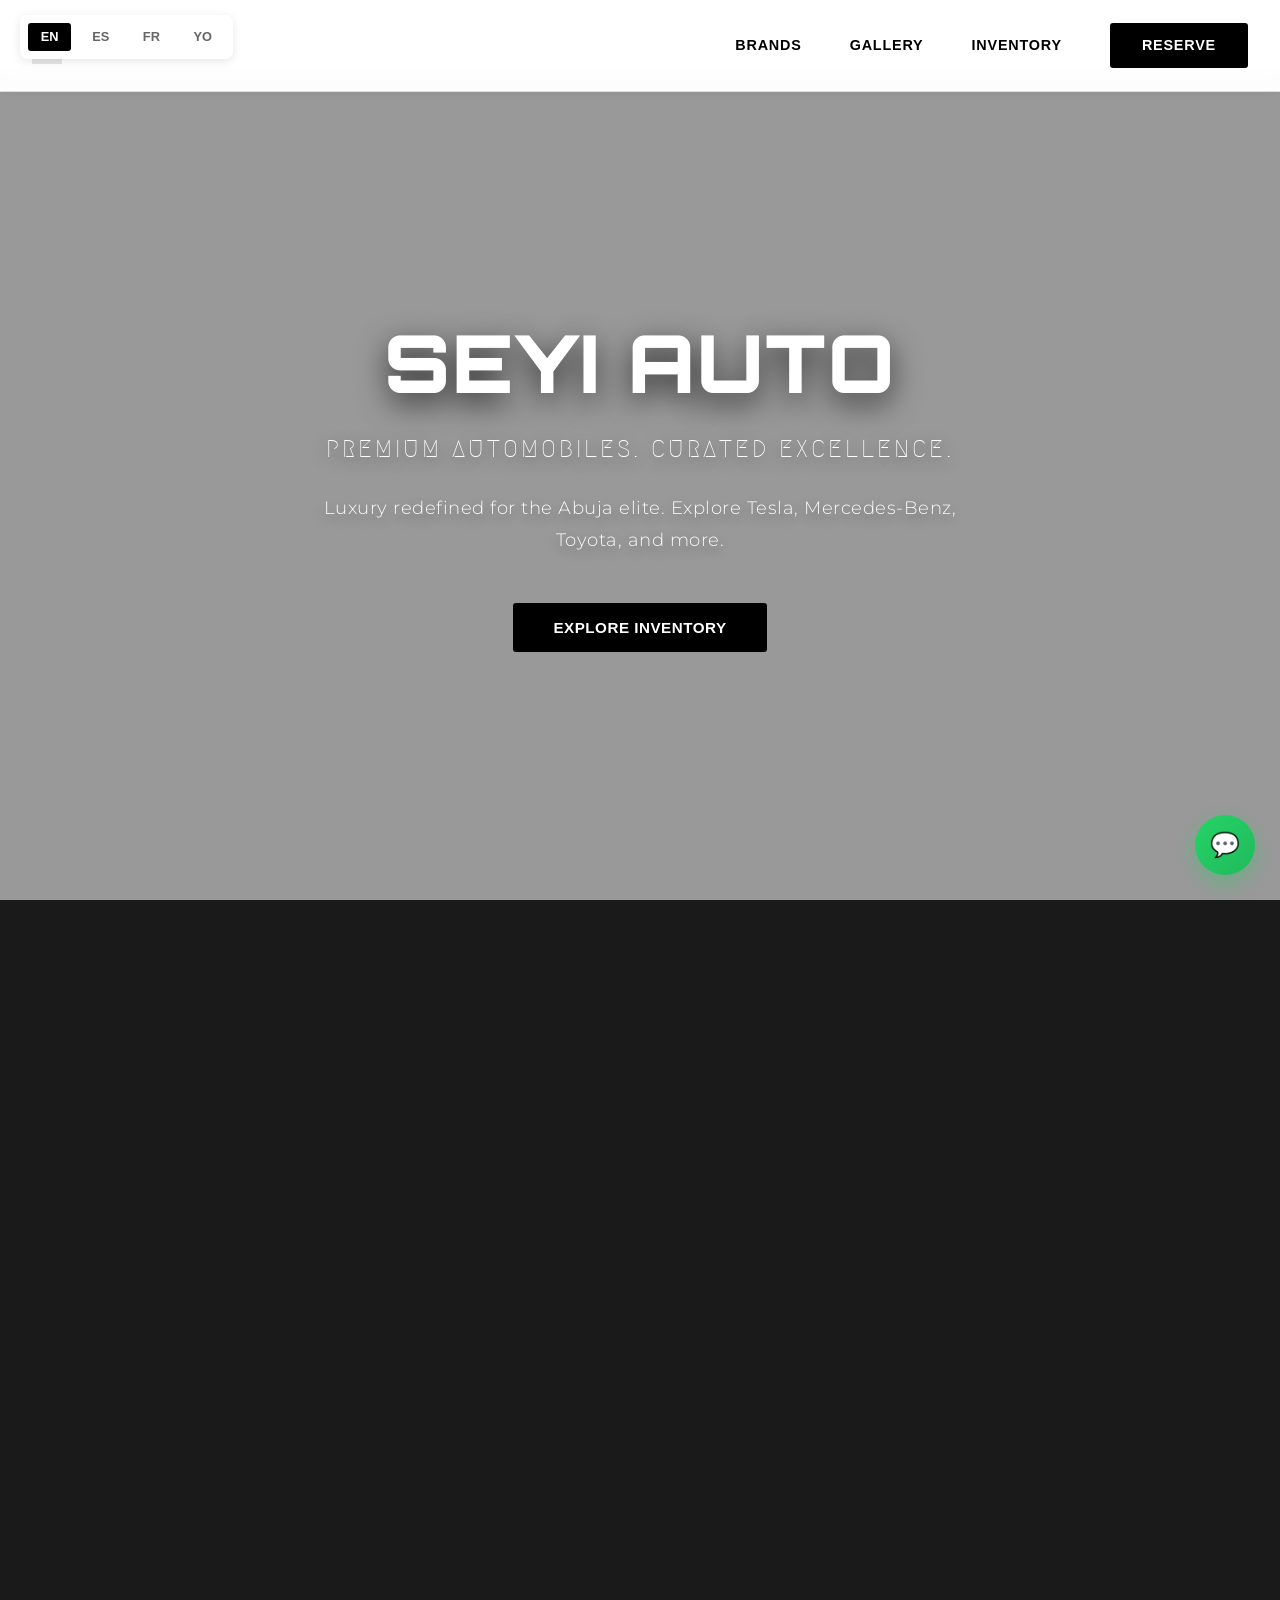
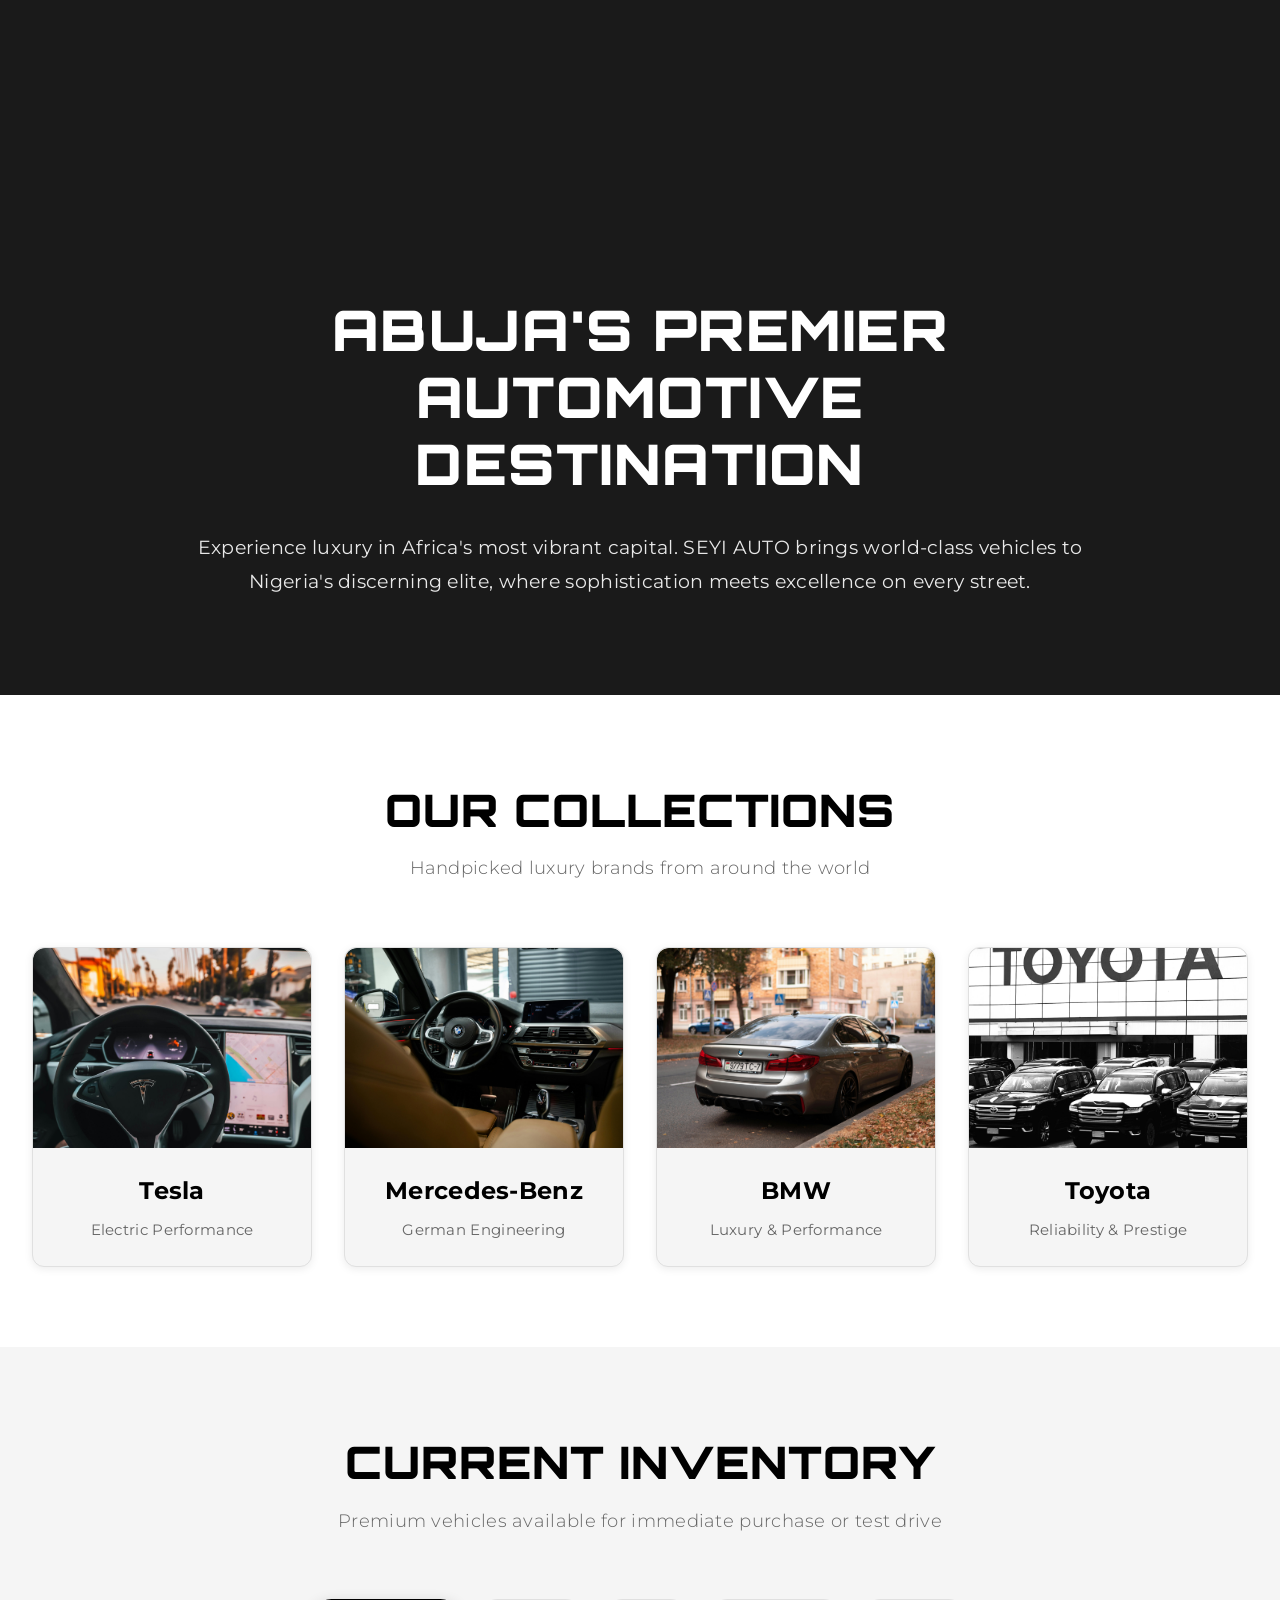
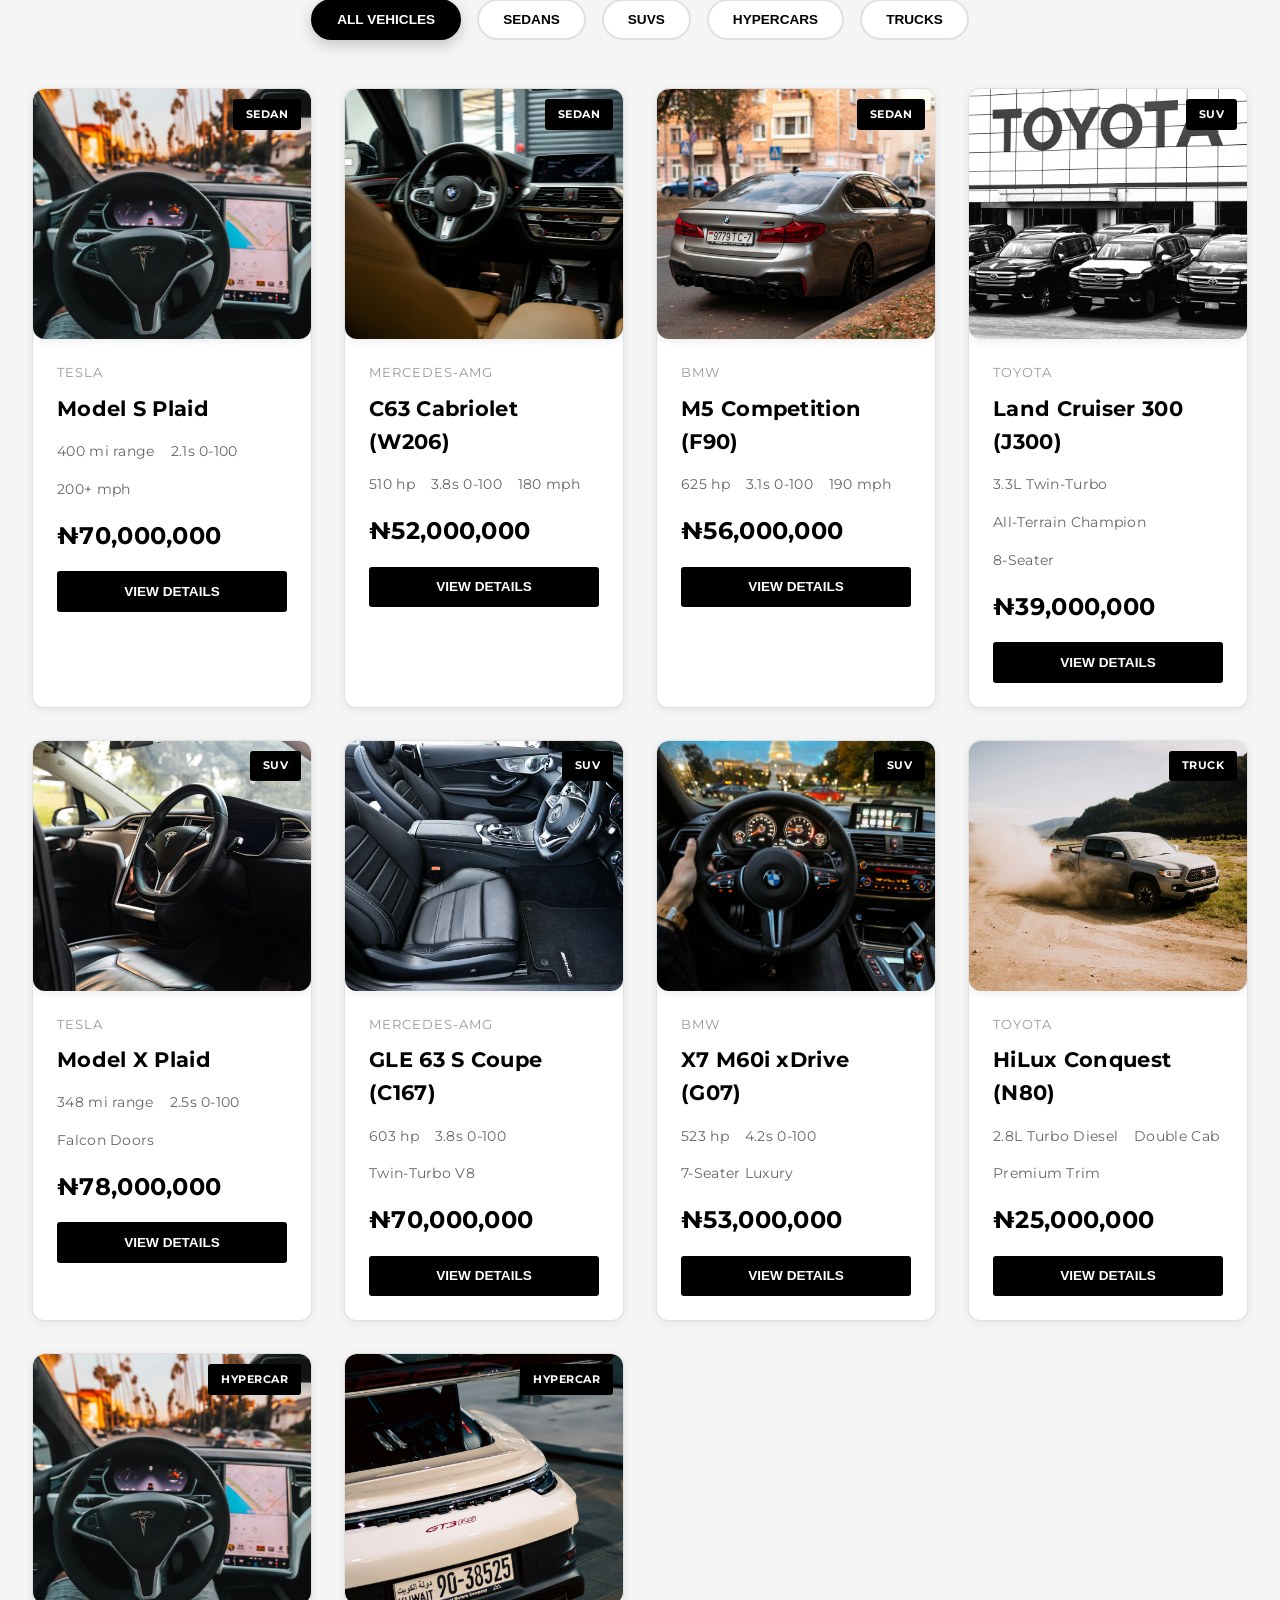
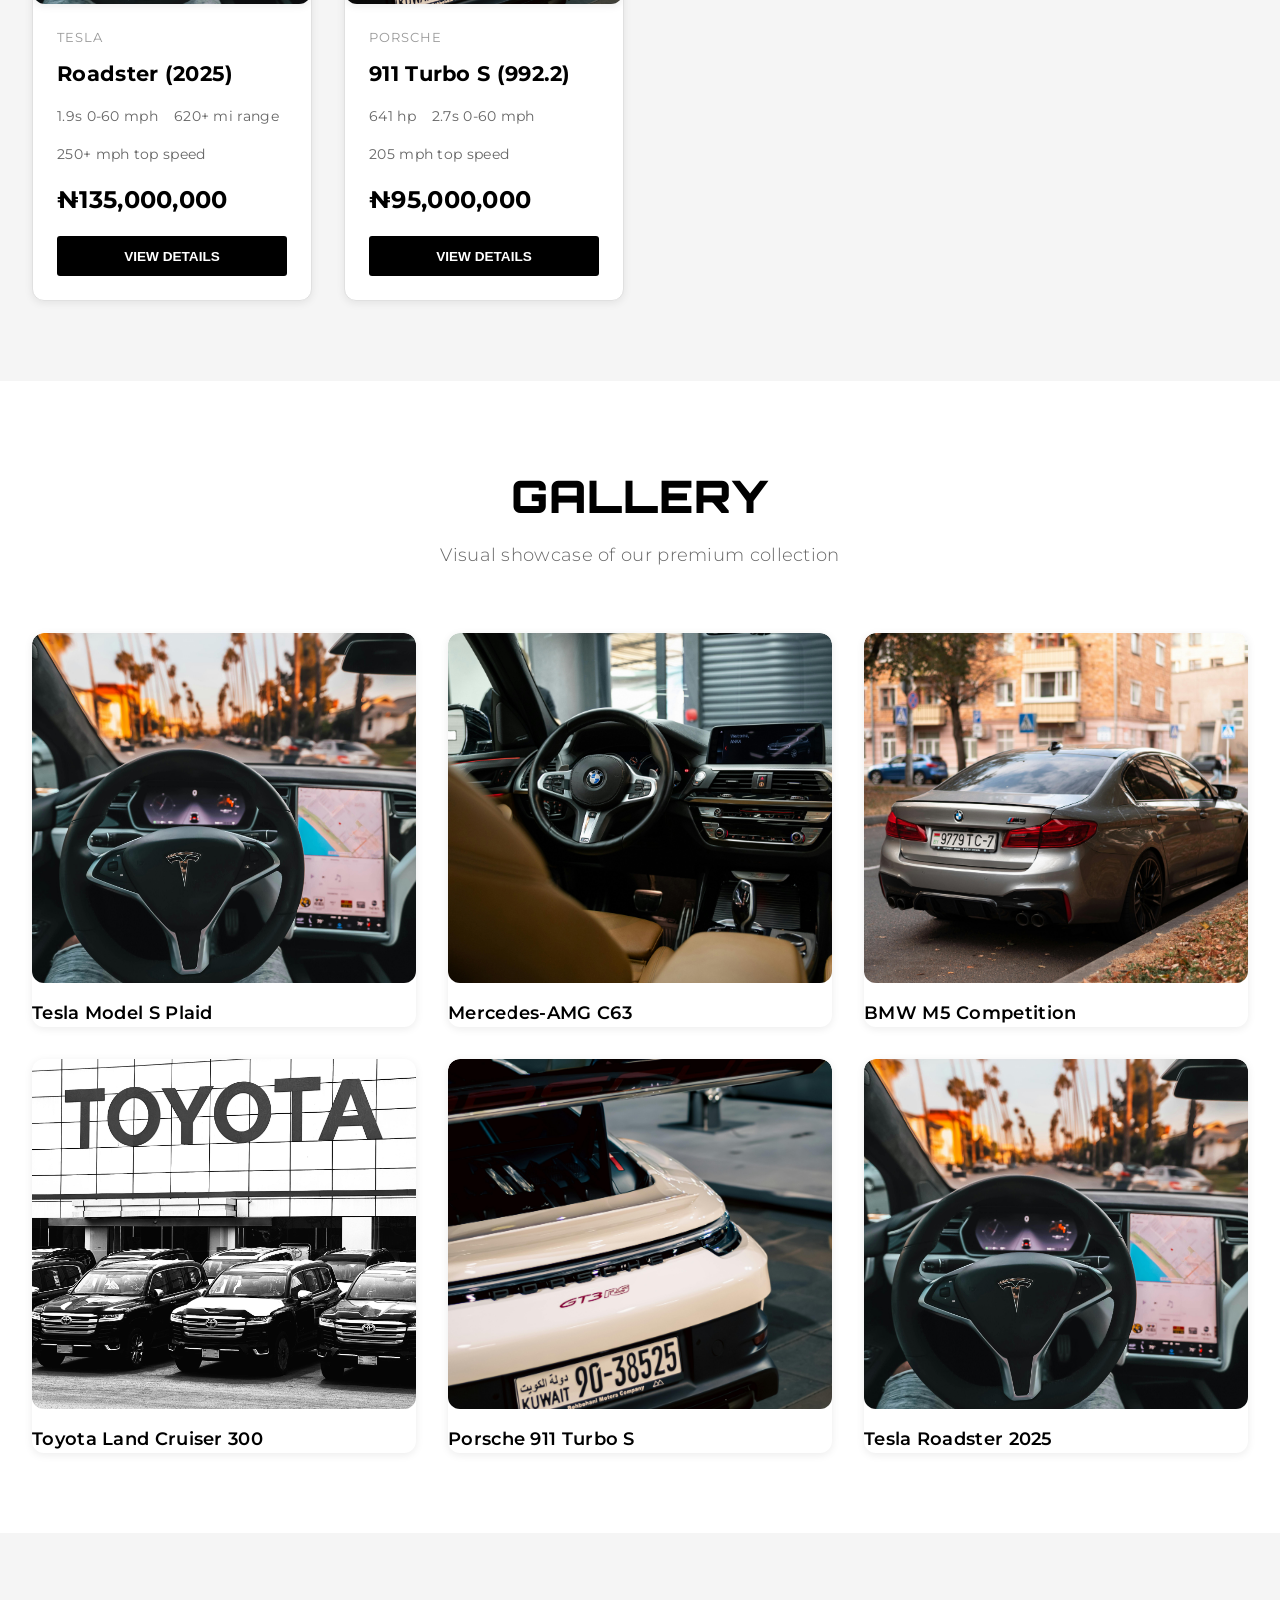
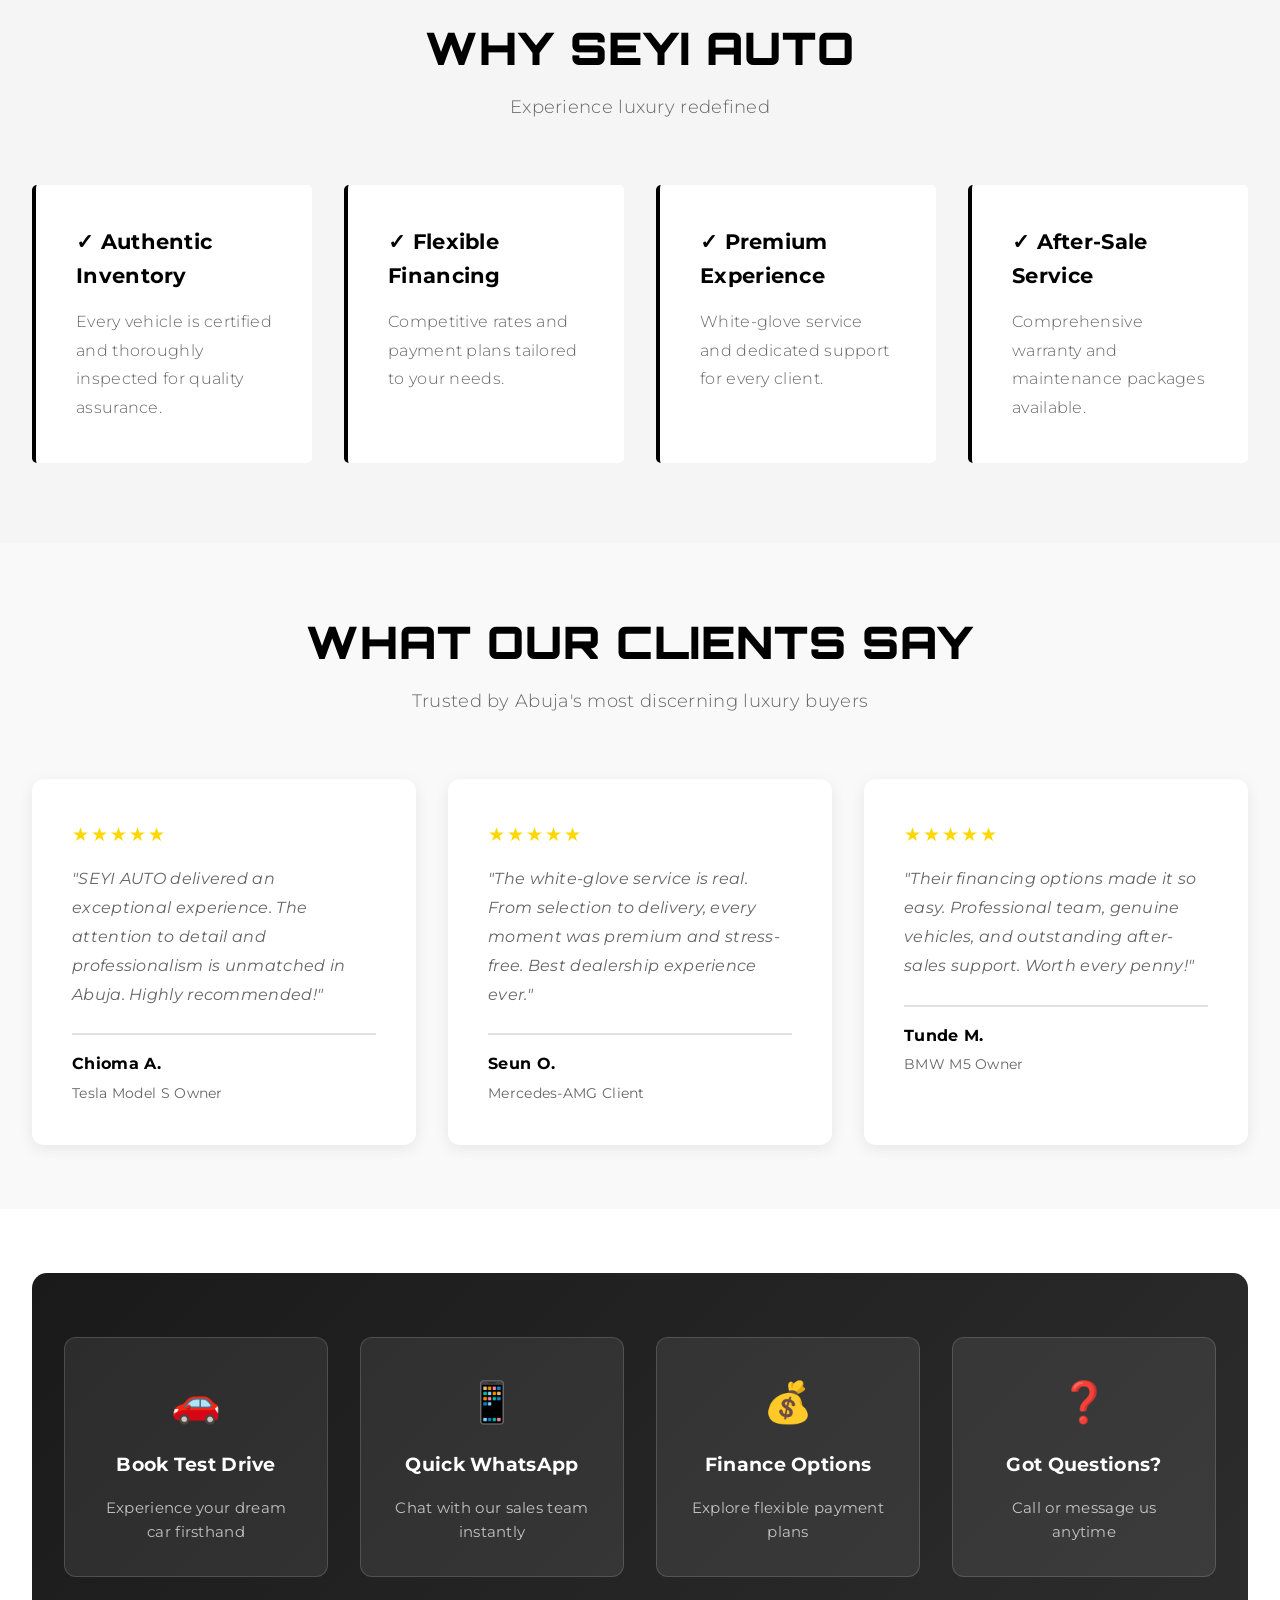
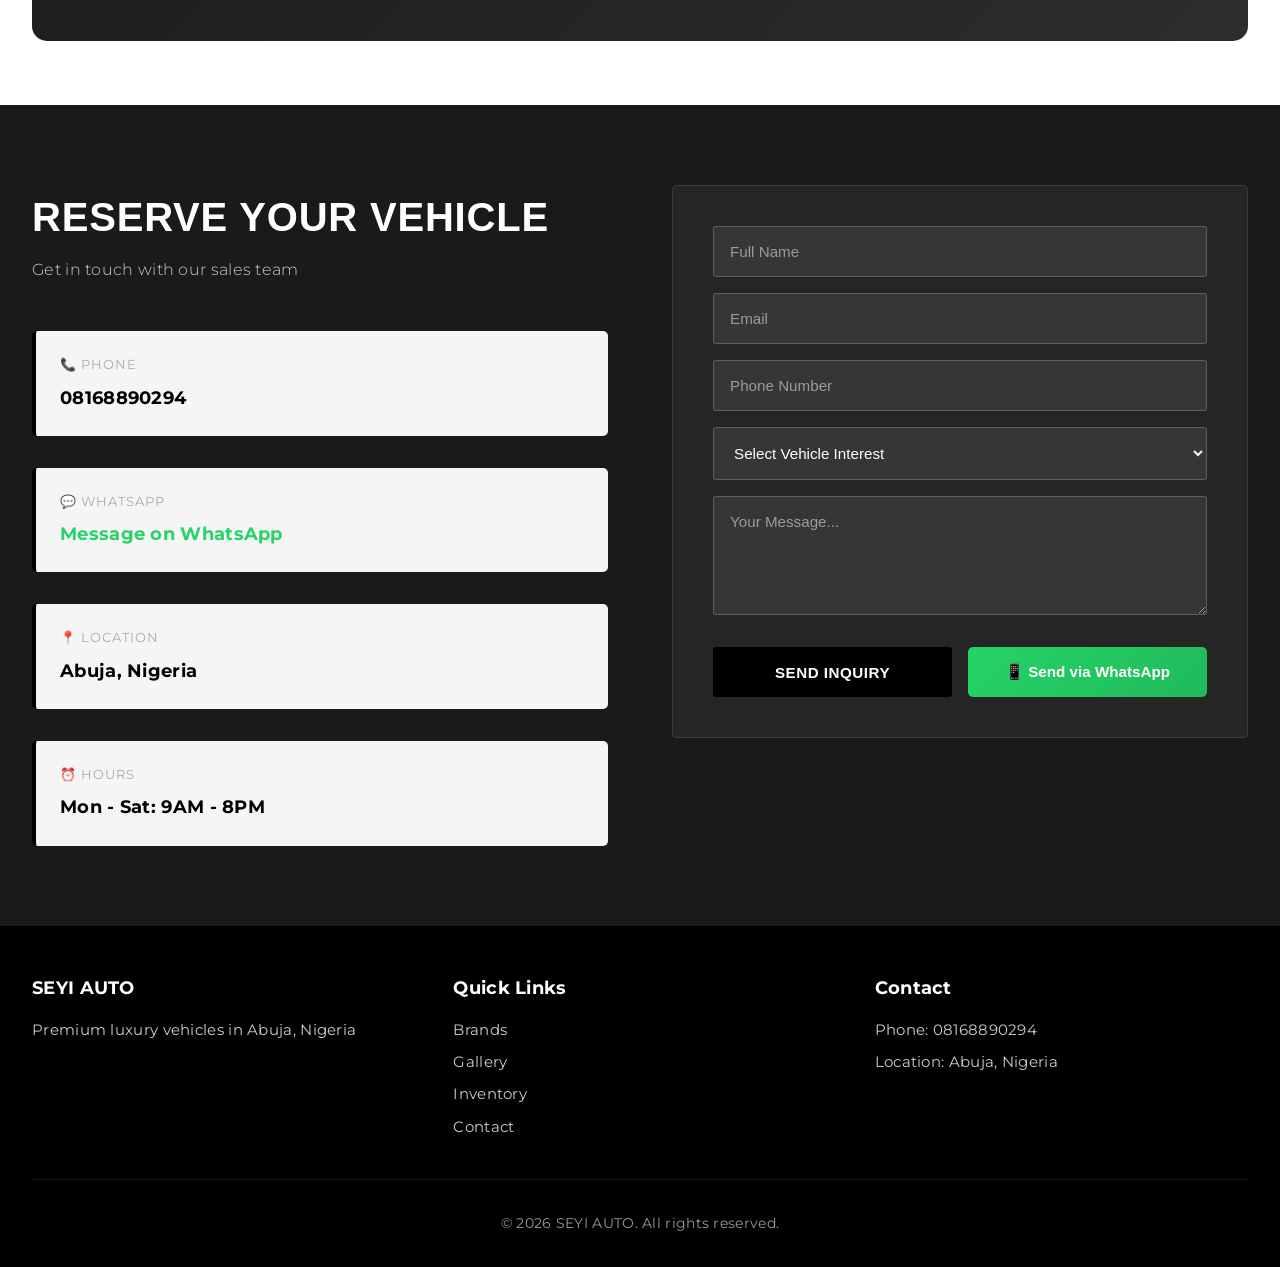
==== commit 695112ad: "First commit - Seyi Auto project" ====
--- a/index.html
+++ b/index.html
@@ -1,359 +1,359 @@
-<!DOCTYPE html>
-<html lang="en">
-<head>
-    <meta charset="UTF-8">
-    <meta name="viewport" content="width=device-width, initial-scale=1.0">
-    <title>SEYI AUTO - Premium Automobiles | Abuja, Nigeria</title>
-    <link rel="stylesheet" href="styles.css">
-    <!-- Google Fonts: Premium Font Collection -->
-    <link href="https://fonts.googleapis.com/css2?family=Google+Sans+Code:ital,wght@0,300..800;1,300..800&family=Happy+Monkey&family=Megrim&family=Montserrat:ital,wght@0,100..900;1,100..900&family=Orbitron:wght@400;700;900&family=SN+Pro:ital,wght@0,200..900;1,200..900&display=swap" rel="stylesheet">
-</head>
-<body>
-    <!-- Language Switcher -->
-    <div class="language-switcher">
-        <button class="lang-btn active" onclick="switchLanguage('en', this)">EN</button>
-        <button class="lang-btn" onclick="switchLanguage('es', this)">ES</button>
-        <button class="lang-btn" onclick="switchLanguage('fr', this)">FR</button>
-        <button class="lang-btn" onclick="switchLanguage('yo', this)">YO</button>
-    </div>
-
-    <!-- Navigation -->
-    <nav class="navbar">
-        <div class="nav-container">
-            <div class="logo-section">
-                <img src="images/logo.png" alt="SEYI AUTO" class="logo">
-            </div>
-            <div class="nav-links">
-                <a href="#brands" class="nav-link" data-i18n="nav-0">Brands</a>
-                <a href="#gallery" class="nav-link" data-i18n="nav-1">Gallery</a>
-                <a href="#inventory" class="nav-link" data-i18n="nav-2">Inventory</a>
-                <a href="#contact" class="nav-link cta-btn" data-i18n="nav-3">Reserve</a>
-            </div>
-        </div>
-    </nav>
-
-    <!-- Hero with Background Video -->
-    <section class="hero">
-        <video autoplay muted loop class="hero-video">
-            <source src="video/6606215-uhd_4096_2160_24fps.mp4" type="video/mp4">
-        </video>
-        <div class="hero-overlay"></div>
-        <div class="hero-content">
-            <h1>SEYI AUTO</h1>
-            <p class="hero-subtitle" data-i18n="heroSub">Premium Automobiles. Curated Excellence.</p>
-            <p class="hero-desc" data-i18n="heroDes">Luxury redefined for the Abuja elite. Explore Tesla, Mercedes-Benz, Toyota, and more.</p>
-            <button class="btn-primary" onclick="scrollToSection('inventory')" data-i18n="explore">Explore Inventory</button>
-        </div>
-    </section>
-
-    <!-- Abuja Story Section -->
-    <section class="abuja-videos">
-        <div class="story-videos-full">
-            <div class="story-video-wrapper">
-                <video autoplay muted loop class="story-video">
-                    <source src="video/abuja video (1).mp4" type="video/mp4">
-                </video>
-                <div class="video-overlay"></div>
-            </div>
-            <div class="story-video-wrapper">
-                <video autoplay muted loop class="story-video">
-                    <source src="video/abuja video (2).mp4" type="video/mp4">
-                </video>
-                <div class="video-overlay"></div>
-            </div>
-        </div>
-    </section>
-
-    <!-- Abuja Story Text Section -->
-    <section class="abuja-story">
-        <div class="story-content-wrapper">
-            <h2>Abuja's Premier Automotive Destination</h2>
-            <p>Experience luxury in Africa's most vibrant capital. SEYI AUTO brings world-class vehicles to Nigeria's discerning elite, where sophistication meets excellence on every street.</p>
-        </div>
-    </section>
-
-    <!-- Brands Section -->
-    <section class="brands" id="brands">
-        <div class="section-header">
-            <h2 data-i18n="brands">Our Collections</h2>
-            <p data-i18n="brandsDesc">Handpicked luxury brands from around the world</p>
-        </div>
-        <div class="brands-grid">
-            <div class="brand-card" onclick="openBrandVideo('tesla')">
-                <img src="images/sedans/tesla/Tesla Model S (1).jpg" alt="Tesla" class="brand-card-img">
-                <h3>Tesla</h3>
-                <p>Electric Performance</p>
-            </div>
-            <div class="brand-card" onclick="openBrandVideo('mercedes')">
-                <img src="images/sedans/Mercedes-AMG/pexels-andreevaleksandar-25189129.jpg" alt="Mercedes-Benz" class="brand-card-img">
-                <h3>Mercedes-Benz</h3>
-                <p>German Engineering</p>
-            </div>
-            <div class="brand-card" onclick="openBrandVideo('bmw')">
-                <img src="images/sedans/bmw/M5 Competition (F90) BMW (1).jpg" alt="BMW" class="brand-card-img">
-                <h3>BMW</h3>
-                <p>Luxury & Performance</p>
-            </div>
-            <div class="brand-card" onclick="openBrandVideo('toyota')">
-                <img src="images/sedans/Toyota Land Cruiser 300/Land Cruiser 300 (J300) Toyota (1).jpg" alt="Toyota" class="brand-card-img">
-                <h3>Toyota</h3>
-                <p>Reliability & Prestige</p>
-            </div>
-        </div>
-    </section>
-
-    <!-- Inventory Section -->
-    <section class="inventory" id="inventory">
-        <div class="section-header">
-            <h2 data-i18n="inventory">Current Inventory</h2>
-            <p data-i18n="inventoryDesc">Premium vehicles available for immediate purchase or test drive</p>
-        </div>
-
-        <!-- Category Filter -->
-        <div class="category-filter">
-            <button class="category-btn active" onclick="filterByCategory('all')">All Vehicles</button>
-            <button class="category-btn" onclick="filterByCategory('sedan')">Sedans</button>
-            <button class="category-btn" onclick="filterByCategory('suv')">SUVs</button>
-            <button class="category-btn" onclick="filterByCategory('hypercar')">Hypercars</button>
-            <button class="category-btn" onclick="filterByCategory('truck')">Trucks</button>
-        </div>
-
-        <div class="inventory-grid" id="inventoryGrid">
-            <!-- Dynamically populated -->
-        </div>
-    </section>
-
-    <!-- Gallery Section -->
-    <section class="gallery" id="gallery">
-        <div class="section-header">
-            <h2 data-i18n="gallery">Gallery</h2>
-            <p data-i18n="galleryDesc">Visual showcase of our premium collection</p>
-        </div>
-        <div class="gallery-grid">
-            <div class="gallery-item">
-                <img src="images/sedans/tesla/Tesla Model S (1).jpg" alt="Tesla Model S" class="gallery-img">
-                <h4>Tesla Model S Plaid</h4>
-            </div>
-            <div class="gallery-item">
-                <img src="images/sedans/Mercedes-AMG/pexels-andreevaleksandar-25189129.jpg" alt="Mercedes-AMG" class="gallery-img">
-                <h4>Mercedes-AMG C63</h4>
-            </div>
-            <div class="gallery-item">
-                <img src="images/sedans/bmw/M5 Competition (F90) BMW (1).jpg" alt="BMW M Series" class="gallery-img">
-                <h4>BMW M5 Competition</h4>
-            </div>
-            <div class="gallery-item">
-                <img src="images/sedans/Toyota Land Cruiser 300/Land Cruiser 300 (J300) Toyota (1).jpg" alt="Toyota Land Cruiser" class="gallery-img">
-                <h4>Toyota Land Cruiser 300</h4>
-            </div>
-            <div class="gallery-item">
-                <img src="images/suv/911 Turbo S (992.2) Porsche/911 Turbo S (992.2) Porsche (7).jpg" alt="Porsche 911" class="gallery-img">
-                <h4>Porsche 911 Turbo S</h4>
-            </div>
-            <div class="gallery-item">
-                <img src="images/hypercars/Roadster (2025) Tesla.jpg" alt="Tesla Roadster" class="gallery-img">
-                <h4>Tesla Roadster 2025</h4>
-            </div>
-        </div>
-    </section>
-
-    <!-- Why Choose Us -->
-    <section class="why-us">
-        <div class="section-header">
-            <h2 data-i18n="whyUs">Why SEYI AUTO</h2>
-            <p data-i18n="whyUsDesc">Experience luxury redefined</p>
-        </div>
-        <div class="features-grid">
-            <div class="feature-card">
-                <h3>✓ Authentic Inventory</h3>
-                <p>Every vehicle is certified and thoroughly inspected for quality assurance.</p>
-            </div>
-            <div class="feature-card">
-                <h3>✓ Flexible Financing</h3>
-                <p>Competitive rates and payment plans tailored to your needs.</p>
-            </div>
-            <div class="feature-card">
-                <h3>✓ Premium Experience</h3>
-                <p>White-glove service and dedicated support for every client.</p>
-            </div>
-            <div class="feature-card">
-                <h3>✓ After-Sale Service</h3>
-                <p>Comprehensive warranty and maintenance packages available.</p>
-            </div>
-        </div>
-    </section>
-
-    <!-- Testimonials Section -->
-    <section class="testimonials">
-        <div class="section-header">
-            <h2>What Our Clients Say</h2>
-            <p>Trusted by Abuja's most discerning luxury buyers</p>
-        </div>
-        <div class="testimonials-grid">
-            <div class="testimonial-card">
-                <div class="stars">★★★★★</div>
-                <p>"SEYI AUTO delivered an exceptional experience. The attention to detail and professionalism is unmatched in Abuja. Highly recommended!"</p>
-                <div class="testimonial-author">
-                    <strong>Chioma A.</strong>
-                    <span>Tesla Model S Owner</span>
-                </div>
-            </div>
-            <div class="testimonial-card">
-                <div class="stars">★★★★★</div>
-                <p>"The white-glove service is real. From selection to delivery, every moment was premium and stress-free. Best dealership experience ever."</p>
-                <div class="testimonial-author">
-                    <strong>Seun O.</strong>
-                    <span>Mercedes-AMG Client</span>
-                </div>
-            </div>
-            <div class="testimonial-card">
-                <div class="stars">★★★★★</div>
-                <p>"Their financing options made it so easy. Professional team, genuine vehicles, and outstanding after-sales support. Worth every penny!"</p>
-                <div class="testimonial-author">
-                    <strong>Tunde M.</strong>
-                    <span>BMW M5 Owner</span>
-                </div>
-            </div>
-        </div>
-    </section>
-
-    <!-- Quick Actions Section -->
-    <section class="quick-actions">
-        <div class="action-card" onclick="scrollToBooking()">
-            <div class="action-icon">🚗</div>
-            <h3>Book Test Drive</h3>
-            <p>Experience your dream car firsthand</p>
-        </div>
-        <div class="action-card" onclick="openWhatsApp('testdrive')">
-            <div class="action-icon">📱</div>
-            <h3>Quick WhatsApp</h3>
-            <p>Chat with our sales team instantly</p>
-        </div>
-        <div class="action-card" onclick="scrollToBooking()">
-            <div class="action-icon">💰</div>
-            <h3>Finance Options</h3>
-            <p>Explore flexible payment plans</p>
-        </div>
-        <div class="action-card" onclick="scrollToBooking()">
-            <div class="action-icon">❓</div>
-            <h3>Got Questions?</h3>
-            <p>Call or message us anytime</p>
-        </div>
-    </section>
-
-    <!-- Contact & Booking -->
-    <section class="contact" id="contact">
-        <div class="contact-wrapper">
-            <div class="contact-info">
-                <h2 data-i18n="reserve">Reserve Your Vehicle</h2>
-                <p data-i18n="contact">Get in touch with our sales team</p>
-                <div class="contact-details">
-                    <div class="detail-item">
-                        <span class="label">📞 Phone</span>
-                        <a href="tel:08168890294" class="detail-value">08168890294</a>
-                    </div>
-                    <div class="detail-item">
-                        <span class="label">💬 WhatsApp</span>
-                        <a href="https://wa.me/2348168890294?text=Hi%20SEYI%20AUTO%2C%20I%27m%20interested%20in%20your%20luxury%20vehicles" target="_blank" class="detail-value whatsapp-link">Message on WhatsApp</a>
-                    </div>
-                    <div class="detail-item">
-                        <span class="label">📍 Location</span>
-                        <p class="detail-value">Abuja, Nigeria</p>
-                    </div>
-                    <div class="detail-item">
-                        <span class="label">⏰ Hours</span>
-                        <p class="detail-value">Mon - Sat: 9AM - 8PM</p>
-                    </div>
-                </div>
-            </div>
-            <form class="contact-form" onsubmit="handleContactSubmit(event)">
-                <div class="form-group">
-                    <input type="text" id="fullName" placeholder="Full Name" required>
-                </div>
-                <div class="form-group">
-                    <input type="email" id="email" placeholder="Email" required>
-                </div>
-                <div class="form-group">
-                    <input type="tel" id="phone" placeholder="Phone Number" required>
-                </div>
-                <div class="form-group">
-                    <select id="vehicle" required>
-                        <option value="">Select Vehicle Interest</option>
-                        <option value="Tesla Model S Plaid">Tesla Model S Plaid</option>
-                        <option value="Mercedes-AMG C63">Mercedes-AMG C63</option>
-                        <option value="BMW M5 Competition">BMW M5 Competition</option>
-                        <option value="Toyota Land Cruiser 300">Toyota Land Cruiser 300</option>
-                        <option value="Tesla Model X">Tesla Model X</option>
-                        <option value="Mercedes-AMG GLE 63">Mercedes-AMG GLE 63</option>
-                        <option value="BMW X7">BMW X7</option>
-                        <option value="Toyota HiLux">Toyota HiLux</option>
-                        <option value="Tesla Roadster">Tesla Roadster</option>
-                        <option value="Porsche 911 Turbo S">Porsche 911 Turbo S</option>
-                    </select>
-                </div>
-                <div class="form-group">
-                    <textarea id="message" placeholder="Your Message..." rows="5"></textarea>
-                </div>
-                <div class="form-buttons">
-                    <button type="submit" class="btn-primary">Send Inquiry</button>
-                    <button type="button" class="btn-whatsapp" onclick="sendViaWhatsApp()">📱 Send via WhatsApp</button>
-                </div>
-            </form>
-        </div>
-    </section>
-
-    <!-- Footer -->
-    <footer class="footer">
-        <div class="footer-top">
-            <div class="footer-col">
-                <h4>SEYI AUTO</h4>
-                <p>Premium luxury vehicles in Abuja, Nigeria</p>
-            </div>
-            <div class="footer-col">
-                <h4>Quick Links</h4>
-                <a href="#brands">Brands</a>
-                <a href="#gallery">Gallery</a>
-                <a href="#inventory">Inventory</a>
-                <a href="#contact">Contact</a>
-            </div>
-            <div class="footer-col">
-                <h4>Contact</h4>
-                <p>Phone: 08168890294</p>
-                <p>Location: Abuja, Nigeria</p>
-            </div>
-        </div>
-        <div class="footer-bottom">
-            <p>&copy; 2026 SEYI AUTO. All rights reserved.</p>
-        </div>
-    </footer>
-
-    <!-- Modal -->
-    <div id="modal" class="modal">
-        <div class="modal-content">
-            <span class="close" onclick="closeModal()">&times;</span>
-            <div id="modalBody"></div>
-        </div>
-    </div>
-
-    <!-- Video Modal for Brand Videos -->
-    <div id="videoModal" class="video-modal">
-        <div class="video-modal-content">
-            <span class="video-close" onclick="closeVideoModal()">&times;</span>
-            <div class="video-player">
-                <video id="brandVideo" controls autoplay style="width: 100%; height: 100%; object-fit: contain;">
-                    <source src="" type="video/mp4">
-                    Your browser does not support the video tag.
-                </video>
-            </div>
-        </div>
-    </div>
-
-    <!-- Floating WhatsApp Button -->
-    <a class="whatsapp-float" href="https://wa.me/2348168890294?text=Hi%20SEYI%20AUTO%2C%20I%27m%20interested%20in%20your%20luxury%20vehicles%20and%20would%20like%20more%20information" target="_blank" title="Chat with us on WhatsApp">
-        <span class="whatsapp-icon">💬</span>
-        <span class="whatsapp-text">Chat</span>
-    </a>
-
-    <script src="script.js"></script>
-</body>
-</html>
+<!DOCTYPE html>
+<html lang="en">
+<head>
+    <meta charset="UTF-8">
+    <meta name="viewport" content="width=device-width, initial-scale=1.0">
+    <title>SEYI AUTO - Premium Automobiles | Abuja, Nigeria</title>
+    <link rel="stylesheet" href="styles.css">
+    <!-- Google Fonts: Premium Font Collection -->
+    <link href="https://fonts.googleapis.com/css2?family=Google+Sans+Code:ital,wght@0,300..800;1,300..800&family=Happy+Monkey&family=Megrim&family=Montserrat:ital,wght@0,100..900;1,100..900&family=Orbitron:wght@400;700;900&family=SN+Pro:ital,wght@0,200..900;1,200..900&display=swap" rel="stylesheet">
+</head>
+<body>
+    <!-- Language Switcher -->
+    <div class="language-switcher">
+        <button class="lang-btn active" onclick="switchLanguage('en', this)">EN</button>
+        <button class="lang-btn" onclick="switchLanguage('es', this)">ES</button>
+        <button class="lang-btn" onclick="switchLanguage('fr', this)">FR</button>
+        <button class="lang-btn" onclick="switchLanguage('yo', this)">YO</button>
+    </div>
+
+    <!-- Navigation -->
+    <nav class="navbar">
+        <div class="nav-container">
+            <div class="logo-section">
+                <img src="images/logo.png" alt="SEYI AUTO" class="logo">
+            </div>
+            <div class="nav-links">
+                <a href="#brands" class="nav-link" data-i18n="nav-0">Brands</a>
+                <a href="#gallery" class="nav-link" data-i18n="nav-1">Gallery</a>
+                <a href="#inventory" class="nav-link" data-i18n="nav-2">Inventory</a>
+                <a href="#contact" class="nav-link cta-btn" data-i18n="nav-3">Reserve</a>
+            </div>
+        </div>
+    </nav>
+
+    <!-- Hero with Background Video -->
+    <section class="hero">
+        <video autoplay muted loop class="hero-video">
+            <source src="video/6606215-uhd_4096_2160_24fps.mp4" type="video/mp4">
+        </video>
+        <div class="hero-overlay"></div>
+        <div class="hero-content">
+            <h1>SEYI AUTO</h1>
+            <p class="hero-subtitle" data-i18n="heroSub">Premium Automobiles. Curated Excellence.</p>
+            <p class="hero-desc" data-i18n="heroDes">Luxury redefined for the Abuja elite. Explore Tesla, Mercedes-Benz, Toyota, and more.</p>
+            <button class="btn-primary" onclick="scrollToSection('inventory')" data-i18n="explore">Explore Inventory</button>
+        </div>
+    </section>
+
+    <!-- Abuja Story Section -->
+    <section class="abuja-videos">
+        <div class="story-videos-full">
+            <div class="story-video-wrapper">
+                <video autoplay muted loop class="story-video">
+                    <source src="video/abuja video (1).mp4" type="video/mp4">
+                </video>
+                <div class="video-overlay"></div>
+            </div>
+            <div class="story-video-wrapper">
+                <video autoplay muted loop class="story-video">
+                    <source src="video/abuja video (2).mp4" type="video/mp4">
+                </video>
+                <div class="video-overlay"></div>
+            </div>
+        </div>
+    </section>
+
+    <!-- Abuja Story Text Section -->
+    <section class="abuja-story">
+        <div class="story-content-wrapper">
+            <h2>Abuja's Premier Automotive Destination</h2>
+            <p>Experience luxury in Africa's most vibrant capital. SEYI AUTO brings world-class vehicles to Nigeria's discerning elite, where sophistication meets excellence on every street.</p>
+        </div>
+    </section>
+
+    <!-- Brands Section -->
+    <section class="brands" id="brands">
+        <div class="section-header">
+            <h2 data-i18n="brands">Our Collections</h2>
+            <p data-i18n="brandsDesc">Handpicked luxury brands from around the world</p>
+        </div>
+        <div class="brands-grid">
+            <div class="brand-card" onclick="openBrandVideo('tesla')">
+                <img src="images/sedans/tesla/Tesla Model S (1).jpg" alt="Tesla" class="brand-card-img">
+                <h3>Tesla</h3>
+                <p>Electric Performance</p>
+            </div>
+            <div class="brand-card" onclick="openBrandVideo('mercedes')">
+                <img src="images/sedans/Mercedes-AMG/pexels-andreevaleksandar-25189129.jpg" alt="Mercedes-Benz" class="brand-card-img">
+                <h3>Mercedes-Benz</h3>
+                <p>German Engineering</p>
+            </div>
+            <div class="brand-card" onclick="openBrandVideo('bmw')">
+                <img src="images/sedans/bmw/M5 Competition (F90) BMW (1).jpg" alt="BMW" class="brand-card-img">
+                <h3>BMW</h3>
+                <p>Luxury & Performance</p>
+            </div>
+            <div class="brand-card" onclick="openBrandVideo('toyota')">
+                <img src="images/sedans/Toyota Land Cruiser 300/Land Cruiser 300 (J300) Toyota (1).jpg" alt="Toyota" class="brand-card-img">
+                <h3>Toyota</h3>
+                <p>Reliability & Prestige</p>
+            </div>
+        </div>
+    </section>
+
+    <!-- Inventory Section -->
+    <section class="inventory" id="inventory">
+        <div class="section-header">
+            <h2 data-i18n="inventory">Current Inventory</h2>
+            <p data-i18n="inventoryDesc">Premium vehicles available for immediate purchase or test drive</p>
+        </div>
+
+        <!-- Category Filter -->
+        <div class="category-filter">
+            <button class="category-btn active" onclick="filterByCategory('all')">All Vehicles</button>
+            <button class="category-btn" onclick="filterByCategory('sedan')">Sedans</button>
+            <button class="category-btn" onclick="filterByCategory('suv')">SUVs</button>
+            <button class="category-btn" onclick="filterByCategory('hypercar')">Hypercars</button>
+            <button class="category-btn" onclick="filterByCategory('truck')">Trucks</button>
+        </div>
+
+        <div class="inventory-grid" id="inventoryGrid">
+            <!-- Dynamically populated -->
+        </div>
+    </section>
+
+    <!-- Gallery Section -->
+    <section class="gallery" id="gallery">
+        <div class="section-header">
+            <h2 data-i18n="gallery">Gallery</h2>
+            <p data-i18n="galleryDesc">Visual showcase of our premium collection</p>
+        </div>
+        <div class="gallery-grid">
+            <div class="gallery-item">
+                <img src="images/sedans/tesla/Tesla Model S (1).jpg" alt="Tesla Model S" class="gallery-img">
+                <h4>Tesla Model S Plaid</h4>
+            </div>
+            <div class="gallery-item">
+                <img src="images/sedans/Mercedes-AMG/pexels-andreevaleksandar-25189129.jpg" alt="Mercedes-AMG" class="gallery-img">
+                <h4>Mercedes-AMG C63</h4>
+            </div>
+            <div class="gallery-item">
+                <img src="images/sedans/bmw/M5 Competition (F90) BMW (1).jpg" alt="BMW M Series" class="gallery-img">
+                <h4>BMW M5 Competition</h4>
+            </div>
+            <div class="gallery-item">
+                <img src="images/sedans/Toyota Land Cruiser 300/Land Cruiser 300 (J300) Toyota (1).jpg" alt="Toyota Land Cruiser" class="gallery-img">
+                <h4>Toyota Land Cruiser 300</h4>
+            </div>
+            <div class="gallery-item">
+                <img src="images/suv/911 Turbo S (992.2) Porsche/911 Turbo S (992.2) Porsche (7).jpg" alt="Porsche 911" class="gallery-img">
+                <h4>Porsche 911 Turbo S</h4>
+            </div>
+            <div class="gallery-item">
+                <img src="images/hypercars/Roadster (2025) Tesla.jpg" alt="Tesla Roadster" class="gallery-img">
+                <h4>Tesla Roadster 2025</h4>
+            </div>
+        </div>
+    </section>
+
+    <!-- Why Choose Us -->
+    <section class="why-us">
+        <div class="section-header">
+            <h2 data-i18n="whyUs">Why SEYI AUTO</h2>
+            <p data-i18n="whyUsDesc">Experience luxury redefined</p>
+        </div>
+        <div class="features-grid">
+            <div class="feature-card">
+                <h3>✓ Authentic Inventory</h3>
+                <p>Every vehicle is certified and thoroughly inspected for quality assurance.</p>
+            </div>
+            <div class="feature-card">
+                <h3>✓ Flexible Financing</h3>
+                <p>Competitive rates and payment plans tailored to your needs.</p>
+            </div>
+            <div class="feature-card">
+                <h3>✓ Premium Experience</h3>
+                <p>White-glove service and dedicated support for every client.</p>
+            </div>
+            <div class="feature-card">
+                <h3>✓ After-Sale Service</h3>
+                <p>Comprehensive warranty and maintenance packages available.</p>
+            </div>
+        </div>
+    </section>
+
+    <!-- Testimonials Section -->
+    <section class="testimonials">
+        <div class="section-header">
+            <h2>What Our Clients Say</h2>
+            <p>Trusted by Abuja's most discerning luxury buyers</p>
+        </div>
+        <div class="testimonials-grid">
+            <div class="testimonial-card">
+                <div class="stars">★★★★★</div>
+                <p>"SEYI AUTO delivered an exceptional experience. The attention to detail and professionalism is unmatched in Abuja. Highly recommended!"</p>
+                <div class="testimonial-author">
+                    <strong>Chioma A.</strong>
+                    <span>Tesla Model S Owner</span>
+                </div>
+            </div>
+            <div class="testimonial-card">
+                <div class="stars">★★★★★</div>
+                <p>"The white-glove service is real. From selection to delivery, every moment was premium and stress-free. Best dealership experience ever."</p>
+                <div class="testimonial-author">
+                    <strong>Seun O.</strong>
+                    <span>Mercedes-AMG Client</span>
+                </div>
+            </div>
+            <div class="testimonial-card">
+                <div class="stars">★★★★★</div>
+                <p>"Their financing options made it so easy. Professional team, genuine vehicles, and outstanding after-sales support. Worth every penny!"</p>
+                <div class="testimonial-author">
+                    <strong>Tunde M.</strong>
+                    <span>BMW M5 Owner</span>
+                </div>
+            </div>
+        </div>
+    </section>
+
+    <!-- Quick Actions Section -->
+    <section class="quick-actions">
+        <div class="action-card" onclick="scrollToBooking()">
+            <div class="action-icon">🚗</div>
+            <h3>Book Test Drive</h3>
+            <p>Experience your dream car firsthand</p>
+        </div>
+        <div class="action-card" onclick="openWhatsApp('testdrive')">
+            <div class="action-icon">📱</div>
+            <h3>Quick WhatsApp</h3>
+            <p>Chat with our sales team instantly</p>
+        </div>
+        <div class="action-card" onclick="scrollToBooking()">
+            <div class="action-icon">💰</div>
+            <h3>Finance Options</h3>
+            <p>Explore flexible payment plans</p>
+        </div>
+        <div class="action-card" onclick="scrollToBooking()">
+            <div class="action-icon">❓</div>
+            <h3>Got Questions?</h3>
+            <p>Call or message us anytime</p>
+        </div>
+    </section>
+
+    <!-- Contact & Booking -->
+    <section class="contact" id="contact">
+        <div class="contact-wrapper">
+            <div class="contact-info">
+                <h2 data-i18n="reserve">Reserve Your Vehicle</h2>
+                <p data-i18n="contact">Get in touch with our sales team</p>
+                <div class="contact-details">
+                    <div class="detail-item">
+                        <span class="label">📞 Phone</span>
+                        <a href="tel:08168890294" class="detail-value">08168890294</a>
+                    </div>
+                    <div class="detail-item">
+                        <span class="label">💬 WhatsApp</span>
+                        <a href="https://wa.me/2348168890294?text=Hi%20SEYI%20AUTO%2C%20I%27m%20interested%20in%20your%20luxury%20vehicles" target="_blank" class="detail-value whatsapp-link">Message on WhatsApp</a>
+                    </div>
+                    <div class="detail-item">
+                        <span class="label">📍 Location</span>
+                        <p class="detail-value">Abuja, Nigeria</p>
+                    </div>
+                    <div class="detail-item">
+                        <span class="label">⏰ Hours</span>
+                        <p class="detail-value">Mon - Sat: 9AM - 8PM</p>
+                    </div>
+                </div>
+            </div>
+            <form class="contact-form" onsubmit="handleContactSubmit(event)">
+                <div class="form-group">
+                    <input type="text" id="fullName" placeholder="Full Name" required>
+                </div>
+                <div class="form-group">
+                    <input type="email" id="email" placeholder="Email" required>
+                </div>
+                <div class="form-group">
+                    <input type="tel" id="phone" placeholder="Phone Number" required>
+                </div>
+                <div class="form-group">
+                    <select id="vehicle" required>
+                        <option value="">Select Vehicle Interest</option>
+                        <option value="Tesla Model S Plaid">Tesla Model S Plaid</option>
+                        <option value="Mercedes-AMG C63">Mercedes-AMG C63</option>
+                        <option value="BMW M5 Competition">BMW M5 Competition</option>
+                        <option value="Toyota Land Cruiser 300">Toyota Land Cruiser 300</option>
+                        <option value="Tesla Model X">Tesla Model X</option>
+                        <option value="Mercedes-AMG GLE 63">Mercedes-AMG GLE 63</option>
+                        <option value="BMW X7">BMW X7</option>
+                        <option value="Toyota HiLux">Toyota HiLux</option>
+                        <option value="Tesla Roadster">Tesla Roadster</option>
+                        <option value="Porsche 911 Turbo S">Porsche 911 Turbo S</option>
+                    </select>
+                </div>
+                <div class="form-group">
+                    <textarea id="message" placeholder="Your Message..." rows="5"></textarea>
+                </div>
+                <div class="form-buttons">
+                    <button type="submit" class="btn-primary">Send Inquiry</button>
+                    <button type="button" class="btn-whatsapp" onclick="sendViaWhatsApp()">📱 Send via WhatsApp</button>
+                </div>
+            </form>
+        </div>
+    </section>
+
+    <!-- Footer -->
+    <footer class="footer">
+        <div class="footer-top">
+            <div class="footer-col">
+                <h4>SEYI AUTO</h4>
+                <p>Premium luxury vehicles in Abuja, Nigeria</p>
+            </div>
+            <div class="footer-col">
+                <h4>Quick Links</h4>
+                <a href="#brands">Brands</a>
+                <a href="#gallery">Gallery</a>
+                <a href="#inventory">Inventory</a>
+                <a href="#contact">Contact</a>
+            </div>
+            <div class="footer-col">
+                <h4>Contact</h4>
+                <p>Phone: 08168890294</p>
+                <p>Location: Abuja, Nigeria</p>
+            </div>
+        </div>
+        <div class="footer-bottom">
+            <p>&copy; 2026 SEYI AUTO. All rights reserved.</p>
+        </div>
+    </footer>
+
+    <!-- Modal -->
+    <div id="modal" class="modal">
+        <div class="modal-content">
+            <span class="close" onclick="closeModal()">&times;</span>
+            <div id="modalBody"></div>
+        </div>
+    </div>
+
+    <!-- Video Modal for Brand Videos -->
+    <div id="videoModal" class="video-modal">
+        <div class="video-modal-content">
+            <span class="video-close" onclick="closeVideoModal()">&times;</span>
+            <div class="video-player">
+                <video id="brandVideo" controls autoplay style="width: 100%; height: 100%; object-fit: contain;">
+                    <source src="" type="video/mp4">
+                    Your browser does not support the video tag.
+                </video>
+            </div>
+        </div>
+    </div>
+
+    <!-- Floating WhatsApp Button -->
+    <a class="whatsapp-float" href="https://wa.me/2348168890294?text=Hi%20SEYI%20AUTO%2C%20I%27m%20interested%20in%20your%20luxury%20vehicles%20and%20would%20like%20more%20information" target="_blank" title="Chat with us on WhatsApp">
+        <span class="whatsapp-icon">💬</span>
+        <span class="whatsapp-text">Chat</span>
+    </a>
+
+    <script src="script.js"></script>
+</body>
+</html>
--- a/styles.css
+++ b/styles.css
@@ -1,1738 +1,1738 @@
-/* ============================================
-   SEYI AUTO - PREMIUM LUXURY DESIGN
-   Clean | Minimal | Professional
-   ============================================ */
-
-:root {
-    --primary-bg: #ffffff;
-    --secondary-bg: #f5f5f5;
-    --dark-bg: #1a1a1a;
-    --text-dark: #000000;
-    --text-light: #666666;
-    --text-lighter: #999999;
-    --accent-dark: #1a1a1a;
-    --border-light: #e0e0e0;
-    --border-dark: #333333;
-}
-
-* {
-    margin: 0;
-    padding: 0;
-    box-sizing: border-box;
-}
-
-html {
-    scroll-behavior: smooth;
-}
-
-body {
-    font-family: 'Montserrat', sans-serif;
-    background: var(--primary-bg);
-    color: var(--text-dark);
-    line-height: 1.6;
-    overflow-x: hidden;
-    letter-spacing: 0.3px;
-}
-
-/* ============================================
-   LANGUAGE SWITCHER
-   ============================================ */
-
-.language-switcher {
-    position: fixed;
-    top: 15px;
-    left: 20px;
-    z-index: 2000;
-    display: flex;
-    gap: 0.5rem;
-    background: rgba(255, 255, 255, 0.95);
-    padding: 0.5rem;
-    border-radius: 8px;
-    box-shadow: 0 2px 10px rgba(0, 0, 0, 0.1);
-}
-
-.lang-btn {
-    padding: 0.4rem 0.8rem;
-    border: none;
-    background: transparent;
-    cursor: pointer;
-    font-weight: 600;
-    font-size: 0.8rem;
-    color: var(--text-light);
-    transition: all 0.3s ease;
-    border-radius: 3px;
-}
-
-.lang-btn.active {
-    background: var(--text-dark);
-    color: white;
-}
-
-.lang-btn:hover {
-    background: var(--text-dark);
-    color: white;
-}
-
-/* ============================================
-   NAVBAR
-   ============================================ */
-
-.navbar {
-    position: fixed;
-    top: 0;
-    width: 100%;
-    background: rgba(255, 255, 255, 0.98);
-    backdrop-filter: blur(10px);
-    border-bottom: 1px solid var(--border-light);
-    z-index: 1000;
-    padding: 1.2rem 0;
-    box-shadow: 0 2px 10px rgba(0, 0, 0, 0.05);
-}
-
-.nav-container {
-    max-width: 1400px;
-    margin: 0 auto;
-    padding: 0 2rem;
-    display: flex;
-    justify-content: space-between;
-    align-items: center;
-}
-
-.logo-section img {
-    height: 45px;
-    width: auto;
-    filter: brightness(0.9);
-    transition: all 0.3s ease;
-}
-
-.logo-section img:hover {
-    filter: brightness(0.8);
-}
-
-.nav-links {
-    display: flex;
-    gap: 3rem;
-    align-items: center;
-}
-
-.nav-link {
-    color: var(--text-dark);
-    text-decoration: none;
-    font-size: 0.9rem;
-    font-weight: 600;
-    letter-spacing: 0.8px;
-    text-transform: uppercase;
-    transition: all 0.3s ease;
-    position: relative;
-    font-family: 'IBM Plex Sans', sans-serif;
-}
-
-.nav-link::after {
-    content: '';
-    position: absolute;
-    bottom: -5px;
-    left: 0;
-    width: 0;
-    height: 2px;
-    background: var(--text-dark);
-    transition: width 0.3s ease;
-}
-
-.nav-link:hover::after {
-    width: 100%;
-}
-
-.cta-btn {
-    background: var(--text-dark);
-    color: white !important;
-    padding: 0.7rem 2rem;
-    border-radius: 3px;
-    font-weight: 600;
-    transition: all 0.3s ease;
-}
-
-.cta-btn::after {
-    display: none;
-}
-
-.cta-btn:hover {
-    background: var(--text-light);
-    transform: scale(1.03);
-}
-
-/* ============================================
-   HERO SECTION WITH BACKGROUND VIDEO
-   ============================================ */
-
-.hero {
-    margin-top: 70px;
-    min-height: calc(100vh - 70px);
-    position: relative;
-    display: flex;
-    align-items: center;
-    justify-content: center;
-    overflow: hidden;
-}
-
-.hero-video {
-    position: absolute;
-    top: 0;
-    left: 0;
-    width: 100%;
-    height: 100%;
-    object-fit: cover;
-    z-index: 0;
-}
-
-.hero-overlay {
-    position: absolute;
-    top: 0;
-    left: 0;
-    width: 100%;
-    height: 100%;
-    background: rgba(0, 0, 0, 0.4);
-    z-index: 1;
-}
-
-.hero-content {
-    position: relative;
-    z-index: 2;
-    text-align: center;
-    color: white;
-    max-width: 700px;
-    padding: 0 2rem;
-}
-
-
-
-.hero-content h1 {
-    font-family: 'Orbitron', sans-serif;
-    font-size: 5rem;
-    font-weight: 900;
-    margin-bottom: 1.5rem;
-    letter-spacing: 2px;
-    line-height: 1.1;
-    text-transform: uppercase;
-    text-shadow: 0 10px 30px rgba(0, 0, 0, 0.7);
-}
-
-.hero-subtitle {
-    font-size: 1.5rem;
-    font-weight: 500;
-    margin-bottom: 1.5rem;
-    letter-spacing: 3px;
-    text-transform: uppercase;
-    font-family: 'Megrim', cursive;
-    text-shadow: 0 5px 15px rgba(0, 0, 0, 0.6);
-}
-
-.hero-desc {
-    font-size: 1.1rem;
-    font-weight: 300;
-    margin-bottom: 3rem;
-    line-height: 1.8;
-    opacity: 0.95;
-    font-family: 'Montserrat', sans-serif;
-    letter-spacing: 0.5px;
-    text-shadow: 0 5px 15px rgba(0, 0, 0, 0.6);
-}
-
-/* ============================================
-   ABUJA VIDEOS SECTION
-   ============================================ */
-
-.abuja-videos {
-    width: 100vw;
-    margin-left: calc(-50vw + 50%);
-    background: var(--dark-bg);
-    padding: 0;
-}
-
-.story-videos-full {
-    display: grid;
-    grid-template-columns: 1fr 1fr;
-    gap: 0;
-    min-height: 100vh;
-    width: 100%;
-}
-
-.story-video-wrapper {
-    position: relative;
-    overflow: hidden;
-    aspect-ratio: 16 / 9;
-    box-shadow: none;
-    transition: all 0.4s ease;
-    height: 100%;
-}
-
-.story-video-wrapper:hover {
-    transform: none;
-    box-shadow: none;
-}
-
-.story-video {
-    width: 100%;
-    height: 100%;
-    object-fit: cover;
-}
-
-.video-overlay {
-    position: absolute;
-    top: 0;
-    left: 0;
-    width: 100%;
-    height: 100%;
-    background: rgba(0, 0, 0, 0);
-    pointer-events: none;
-}
-
-/* ============================================
-   ABUJA STORY TEXT SECTION
-   ============================================ */
-
-.abuja-story {
-    width: 100vw;
-    margin-left: calc(-50vw + 50%);
-    background: var(--dark-bg);
-    color: white;
-    padding: 6rem 2rem;
-}
-
-.story-content-wrapper {
-    max-width: 900px;
-    margin: 0 auto;
-    text-align: center;
-}
-
-.story-content-wrapper h2 {
-    font-family: 'Orbitron', sans-serif;
-    font-size: 3.5rem;
-    font-weight: 900;
-    margin-bottom: 2rem;
-    letter-spacing: 1.5px;
-    text-transform: uppercase;
-    line-height: 1.2;
-}
-
-.story-content-wrapper p {
-    font-family: 'Montserrat', sans-serif;
-    font-size: 1.2rem;
-    line-height: 1.8;
-    opacity: 0.9;
-    letter-spacing: 0.3px;
-}
-
-@media (max-width: 768px) {
-    .story-videos-full {
-        grid-template-columns: 1fr;
-        min-height: auto;
-    }
-
-    .story-content-wrapper h2 {
-        font-size: 2rem;
-    }
-
-    .story-content-wrapper p {
-        font-size: 1rem;
-    }
-}
-
-/* ============================================
-   BUTTONS
-   ============================================ */
-
-.btn-primary {
-    background: var(--text-dark);
-    color: white;
-    padding: 1rem 2.5rem;
-    border: none;
-    border-radius: 3px;
-    font-size: 0.95rem;
-    font-weight: 600;
-    cursor: pointer;
-    transition: all 0.3s ease;
-    text-transform: uppercase;
-    letter-spacing: 0.5px;
-}
-
-.btn-primary:hover {
-    background: var(--text-light);
-    transform: translateY(-2px);
-}
-
-/* ============================================
-   SECTION HEADER
-   ============================================ */
-
-.section-header {
-    text-align: center;
-    margin-bottom: 4rem;
-}
-
-.section-header h2 {
-    font-family: 'Orbitron', sans-serif;
-    font-size: 2.8rem;
-    margin-bottom: 0.5rem;
-    font-weight: 900;
-    text-transform: uppercase;
-    letter-spacing: 1px;
-}
-
-.section-header p {
-    color: var(--text-light);
-    font-size: 1.1rem;
-    font-weight: 300;
-}
-
-/* ============================================
-   BRANDS SECTION
-   ============================================ */
-
-.brands {
-    padding: 5rem 2rem;
-    background: var(--primary-bg);
-}
-
-.brands {
-    max-width: 1400px;
-    margin: 0 auto;
-}
-
-.brands-grid {
-    display: grid;
-    grid-template-columns: repeat(auto-fit, minmax(250px, 1fr));
-    gap: 2rem;
-}
-
-.brand-card {
-    background: var(--secondary-bg);
-    padding: 0;
-    border-radius: 12px;
-    text-align: center;
-    cursor: pointer;
-    transition: all 0.4s ease;
-    border: 1px solid var(--border-light);
-    overflow: hidden;
-    display: flex;
-    flex-direction: column;
-    box-shadow: 0 2px 8px rgba(0, 0, 0, 0.08);
-}
-
-.brand-card:hover {
-    background: var(--dark-bg);
-    color: white;
-    transform: translateY(-8px);
-    border: 1px solid var(--dark-bg);
-    box-shadow: 0 12px 24px rgba(0, 0, 0, 0.12);
-}
-
-.brand-card-img {
-    width: 100%;
-    height: 200px;
-    object-fit: cover;
-    transition: all 0.4s ease;
-    border-radius: 12px 12px 0 0;
-    display: block;
-}
-
-.brand-card:hover .brand-card-img {
-    filter: brightness(0.7);
-}
-
-.brand-card h3,
-.brand-card p {
-    padding: 0 2rem;
-}
-
-.brand-card h3 {
-    padding-top: 1.5rem;
-    font-size: 1.5rem;
-    margin-bottom: 0.5rem;
-    font-weight: 700;
-}
-
-.brand-card p {
-    color: var(--text-light);
-    font-size: 0.95rem;
-    font-weight: 400;
-    padding-bottom: 1.5rem;
-}
-
-.brand-card:hover p {
-    color: #ccc;
-}
-
-/* ============================================
-   INVENTORY SECTION
-   ============================================ */
-
-.inventory {
-    padding: 5rem 2rem;
-    background: var(--secondary-bg);
-}
-
-.inventory {
-    max-width: 1400px;
-    margin: 0 auto;
-}
-
-/* Category Filter */
-.category-filter {
-    display: flex;
-    justify-content: center;
-    gap: 1rem;
-    margin-bottom: 3rem;
-    flex-wrap: wrap;
-}
-
-.category-btn {
-    padding: 0.7rem 1.5rem;
-    border: 2px solid var(--border-light);
-    background: white;
-    color: var(--text-dark);
-    border-radius: 25px;
-    cursor: pointer;
-    font-weight: 600;
-    text-transform: uppercase;
-    font-size: 0.85rem;
-    transition: all 0.3s ease;
-}
-
-.category-btn:hover {
-    border-color: var(--text-dark);
-}
-
-.category-btn.active {
-    background: var(--text-dark);
-    color: white;
-    border-color: var(--text-dark);
-    box-shadow: 0 5px 15px rgba(0, 0, 0, 0.2);
-}
-
-.inventory-grid {
-    display: grid;
-    grid-template-columns: repeat(auto-fill, minmax(280px, 1fr));
-    gap: 2rem;
-}
-
-.inventory-item {
-    background: white;
-    border: 1px solid var(--border-light);
-    border-radius: 12px;
-    overflow: hidden;
-    transition: all 0.4s ease;
-    cursor: pointer;
-    position: relative;
-    box-shadow: 0 2px 8px rgba(0, 0, 0, 0.08);
-}
-
-.inventory-item:hover {
-    border-color: var(--text-dark);
-    box-shadow: 0 12px 24px rgba(0, 0, 0, 0.12);
-    transform: translateY(-5px);
-}
-
-.inv-image {
-    width: 100%;
-    height: 250px;
-    background: linear-gradient(135deg, #f0f0f0 0%, #e8e8e8 100%);
-    display: flex;
-    align-items: center;
-    justify-content: center;
-    font-size: 4rem;
-    color: var(--text-lighter);
-    position: relative;
-    overflow: hidden;
-    border-radius: 12px;
-    box-shadow: 0 2px 8px rgba(0, 0, 0, 0.08);
-    background-size: cover;
-    background-position: center;
-}
-
-.category-badge {
-    position: absolute;
-    top: 10px;
-    right: 10px;
-    background: var(--text-dark);
-    color: white;
-    padding: 0.4rem 0.8rem;
-    border-radius: 3px;
-    font-size: 0.7rem;
-    font-weight: 700;
-    text-transform: uppercase;
-    letter-spacing: 0.5px;
-}
-
-.inv-details {
-    padding: 1.5rem;
-}
-
-.inv-brand {
-    font-size: 0.8rem;
-    text-transform: uppercase;
-    color: var(--text-lighter);
-    letter-spacing: 1px;
-    margin-bottom: 0.5rem;
-}
-
-.inv-name {
-    font-size: 1.3rem;
-    font-weight: 700;
-    margin-bottom: 0.5rem;
-}
-
-.inv-specs {
-    display: flex;
-    gap: 1rem;
-    margin: 1rem 0;
-    font-size: 0.85rem;
-    color: var(--text-light);
-    flex-wrap: wrap;
-}
-
-.inv-price {
-    font-size: 1.5rem;
-    font-weight: 700;
-    margin: 1rem 0;
-    color: var(--text-dark);
-}
-
-.inv-btn {
-    width: 100%;
-    padding: 0.8rem;
-    background: var(--text-dark);
-    color: white;
-    border: none;
-    border-radius: 3px;
-    cursor: pointer;
-    font-weight: 600;
-    transition: all 0.3s ease;
-    text-transform: uppercase;
-    font-size: 0.85rem;
-}
-
-.inv-btn:hover {
-    background: var(--text-light);
-}
-
-/* ============================================
-   GALLERY SECTION
-   ============================================ */
-
-.gallery {
-    padding: 5rem 2rem;
-    background: var(--primary-bg);
-}
-
-.gallery {
-    max-width: 1400px;
-    margin: 0 auto;
-}
-
-.gallery-grid {
-    display: grid;
-    grid-template-columns: repeat(auto-fit, minmax(300px, 1fr));
-    gap: 2rem;
-}
-
-.gallery-item {
-    border-radius: 12px;
-    overflow: hidden;
-    cursor: pointer;
-    transition: all 0.4s ease;
-    box-shadow: 0 2px 8px rgba(0, 0, 0, 0.08);
-}
-
-.gallery-item:hover {
-    transform: scale(1.02);
-    box-shadow: 0 12px 24px rgba(0, 0, 0, 0.12);
-}
-
-.gallery-item:hover .gallery-img {
-    filter: brightness(0.8);
-}
-
-.gallery-img {
-    width: 100%;
-    height: 350px;
-    object-fit: cover;
-    transition: all 0.4s ease;
-    border-radius: 12px;
-    display: block;
-}
-
-.img-1 { 
-    display: none;
-}
-.img-2 { 
-    display: none;
-}
-.img-3 { 
-    display: none;
-}
-.img-4 { 
-    display: none;
-}
-.img-5 { 
-    display: none;
-}
-.img-6 { 
-    display: none;
-}
-
-.gallery-item h4 {
-    margin-top: 1rem;
-    font-size: 1.1rem;
-    font-weight: 600;
-}
-
-/* ============================================
-   WHY US SECTION
-   ============================================ */
-
-.why-us {
-    padding: 5rem 2rem;
-    background: var(--secondary-bg);
-}
-
-.why-us {
-    max-width: 1400px;
-    margin: 0 auto;
-}
-
-.features-grid {
-    display: grid;
-    grid-template-columns: repeat(auto-fit, minmax(280px, 1fr));
-    gap: 2rem;
-}
-
-.feature-card {
-    background: white;
-    padding: 2.5rem;
-    border-radius: 5px;
-    border-left: 4px solid var(--text-dark);
-    transition: all 0.3s ease;
-}
-
-.feature-card:hover {
-    box-shadow: 0 10px 30px rgba(0, 0, 0, 0.08);
-    transform: translateY(-3px);
-}
-
-.feature-card h3 {
-    font-size: 1.3rem;
-    margin-bottom: 1rem;
-    font-weight: 700;
-}
-
-.feature-card p {
-    color: var(--text-light);
-    font-weight: 300;
-    line-height: 1.8;
-}
-
-/* ============================================
-   CONTACT SECTION
-   ============================================ */
-
-.contact {
-    padding: 5rem 2rem;
-    background: var(--dark-bg);
-    color: white;
-}
-
-.contact-wrapper {
-    max-width: 1400px;
-    margin: 0 auto;
-    display: grid;
-    grid-template-columns: 1fr 1fr;
-    gap: 4rem;
-    align-items: start;
-}
-
-.contact-info h2 {
-    font-family: 'Space Grotesk', sans-serif;
-    font-size: 2.5rem;
-    margin-bottom: 0.5rem;
-    font-weight: 700;
-    text-transform: uppercase;
-    letter-spacing: 0.8px;
-}
-
-.contact-info > p {
-    color: #ccc;
-    margin-bottom: 3rem;
-    font-weight: 300;
-}
-
-.contact-details {
-    display: flex;
-    flex-direction: column;
-    gap: 2rem;
-}
-
-.detail-item .label {
-    display: block;
-    font-size: 0.8rem;
-    text-transform: uppercase;
-    letter-spacing: 1px;
-    color: #aaa;
-    margin-bottom: 0.5rem;
-}
-
-.detail-value {
-    font-size: 1.2rem;
-    font-weight: 600;
-    color: white;
-    text-decoration: none;
-    transition: all 0.3s ease;
-}
-
-.detail-value:hover {
-    color: #ddd;
-}
-
-.contact-form {
-    display: flex;
-    flex-direction: column;
-    gap: 1rem;
-    background: rgba(255, 255, 255, 0.05);
-    padding: 2.5rem;
-    border-radius: 5px;
-    border: 1px solid rgba(255, 255, 255, 0.1);
-}
-
-.form-group {
-    display: flex;
-    flex-direction: column;
-    gap: 0.5rem;
-}
-
-.contact-form input,
-.contact-form select,
-.contact-form textarea {
-    padding: 1rem;
-    background: rgba(255, 255, 255, 0.08);
-    border: 1px solid rgba(255, 255, 255, 0.2);
-    border-radius: 3px;
-    color: white;
-    font-family: 'IBM Plex Sans', sans-serif;
-    font-size: 0.95rem;
-    transition: all 0.3s ease;
-}
-
-.contact-form input::placeholder,
-.contact-form textarea::placeholder {
-    color: rgba(255, 255, 255, 0.5);
-}
-
-.contact-form input:focus,
-.contact-form select:focus,
-.contact-form textarea:focus {
-    outline: none;
-    border-color: rgba(255, 255, 255, 0.4);
-    background: rgba(255, 255, 255, 0.12);
-}
-
-.form-buttons {
-    display: grid;
-    grid-template-columns: 1fr 1fr;
-    gap: 1rem;
-    margin-top: 1rem;
-}
-
-.btn-whatsapp {
-    background: linear-gradient(135deg, #25D366, #20BA5C);
-    color: white;
-    border: none;
-    padding: 1rem 1.5rem;
-    border-radius: 5px;
-    font-weight: 600;
-    cursor: pointer;
-    transition: all 0.3s ease;
-    font-size: 0.95rem;
-}
-
-.btn-whatsapp:hover {
-    transform: translateY(-2px);
-    box-shadow: 0 8px 20px rgba(37, 211, 102, 0.3);
-}
-
-.whatsapp-link {
-    color: #25D366 !important;
-    font-weight: 600;
-    text-decoration: none;
-    display: inline-flex;
-    align-items: center;
-    gap: 0.5rem;
-    transition: all 0.3s ease;
-}
-
-.whatsapp-link:hover {
-    color: #20BA5C !important;
-}
-
-/* ============================================
-   TESTIMONIALS SECTION
-   ============================================ */
-
-.testimonials {
-    background: #f9f9f9;
-    padding: 4rem 2rem;
-}
-
-.testimonials .section-header h2 {
-    color: var(--text-dark);
-}
-
-.testimonials .section-header p {
-    color: var(--text-light);
-}
-
-.testimonials-grid {
-    display: grid;
-    grid-template-columns: repeat(auto-fit, minmax(300px, 1fr));
-    gap: 2rem;
-    max-width: 1400px;
-    margin: 0 auto;
-}
-
-.testimonial-card {
-    background: white;
-    padding: 2.5rem;
-    border-radius: 12px;
-    box-shadow: 0 4px 15px rgba(0, 0, 0, 0.08);
-    transition: all 0.3s ease;
-}
-
-.testimonial-card:hover {
-    transform: translateY(-5px);
-    box-shadow: 0 12px 30px rgba(0, 0, 0, 0.12);
-}
-
-.stars {
-    color: #FFD700;
-    font-size: 1.2rem;
-    margin-bottom: 1rem;
-    letter-spacing: 2px;
-}
-
-.testimonial-card p {
-    color: var(--text-light);
-    line-height: 1.8;
-    margin-bottom: 1.5rem;
-    font-style: italic;
-}
-
-.testimonial-author {
-    display: flex;
-    flex-direction: column;
-    gap: 0.3rem;
-    border-top: 2px solid var(--border-light);
-    padding-top: 1rem;
-}
-
-.testimonial-author strong {
-    color: var(--text-dark);
-    font-weight: 700;
-}
-
-.testimonial-author span {
-    color: var(--text-light);
-    font-size: 0.9rem;
-}
-
-/* ============================================
-   QUICK ACTIONS SECTION
-   ============================================ */
-
-.quick-actions {
-    background: linear-gradient(135deg, #1a1a1a 0%, #2d2d2d 100%);
-    padding: 4rem 2rem;
-    max-width: 1400px;
-    margin: 0 auto;
-    border-radius: 15px;
-    display: grid;
-    grid-template-columns: repeat(auto-fit, minmax(200px, 1fr));
-    gap: 2rem;
-    margin: 4rem 2rem;
-}
-
-.action-card {
-    background: rgba(255, 255, 255, 0.08);
-    border: 1px solid rgba(255, 255, 255, 0.15);
-    padding: 2rem;
-    border-radius: 12px;
-    text-align: center;
-    cursor: pointer;
-    transition: all 0.3s ease;
-    display: flex;
-    flex-direction: column;
-    align-items: center;
-    gap: 1rem;
-}
-
-.action-card:hover {
-    background: rgba(255, 255, 255, 0.12);
-    border-color: white;
-    transform: translateY(-5px);
-    box-shadow: 0 15px 35px rgba(0, 0, 0, 0.2);
-}
-
-.action-icon {
-    font-size: 2.5rem;
-    transition: all 0.3s ease;
-}
-
-.action-card:hover .action-icon {
-    transform: scale(1.2);
-}
-
-.action-card h3 {
-    color: white;
-    font-family: 'Montserrat', sans-serif;
-    font-weight: 700;
-    margin: 0;
-}
-
-.action-card p {
-    color: rgba(255, 255, 255, 0.7);
-    margin: 0;
-    font-size: 0.95rem;
-}
-
-/* ============================================
-   FLOATING WHATSAPP BUTTON
-   ============================================ */
-
-.whatsapp-float {
-    position: fixed;
-    bottom: 25px;
-    right: 25px;
-    width: 60px;
-    height: 60px;
-    background: linear-gradient(135deg, #25D366, #20BA5C);
-    border-radius: 50%;
-    display: flex;
-    align-items: center;
-    justify-content: center;
-    font-size: 1.5rem;
-    text-decoration: none;
-    box-shadow: 0 8px 20px rgba(37, 211, 102, 0.4);
-    transition: all 0.3s ease;
-    z-index: 1500;
-    animation: bounceIn 0.6s ease;
-}
-
-.whatsapp-float:hover {
-    transform: scale(1.15);
-    box-shadow: 0 12px 30px rgba(37, 211, 102, 0.6);
-}
-
-.whatsapp-icon {
-    display: flex;
-    align-items: center;
-    justify-content: center;
-}
-
-.whatsapp-text {
-    display: none;
-    position: absolute;
-    background: white;
-    color: #25D366;
-    padding: 0.5rem 1rem;
-    border-radius: 20px;
-    white-space: nowrap;
-    right: 70px;
-    font-weight: 600;
-    font-size: 0.85rem;
-    box-shadow: 0 4px 12px rgba(0, 0, 0, 0.15);
-}
-
-.whatsapp-float:hover .whatsapp-text {
-    display: block;
-    animation: slideInRight 0.3s ease;
-}
-
-@keyframes bounceIn {
-    0% {
-        transform: scale(0);
-        opacity: 0;
-    }
-    50% {
-        transform: scale(1.1);
-    }
-    100% {
-        transform: scale(1);
-        opacity: 1;
-    }
-}
-
-@keyframes slideInRight {
-    from {
-        opacity: 0;
-        transform: translateX(10px);
-    }
-    to {
-        opacity: 1;
-        transform: translateX(0);
-    }
-}
-
-/* ============================================
-   FOOTER
-   ============================================ */
-
-.footer {
-    background: var(--text-dark);
-    color: white;
-    padding: 3rem 2rem 2rem;
-}
-
-.footer-top {
-    max-width: 1400px;
-    margin: 0 auto;
-    display: grid;
-    grid-template-columns: repeat(auto-fit, minmax(250px, 1fr));
-    gap: 3rem;
-    margin-bottom: 2rem;
-    padding-bottom: 2rem;
-    border-bottom: 1px solid rgba(255, 255, 255, 0.1);
-}
-
-.footer-col h4 {
-    font-size: 1.1rem;
-    margin-bottom: 1rem;
-    font-weight: 700;
-}
-
-.footer-col p,
-.footer-col a {
-    color: #ccc;
-    font-size: 0.95rem;
-    display: block;
-    margin-bottom: 0.5rem;
-    text-decoration: none;
-    transition: all 0.3s ease;
-}
-
-.footer-col a:hover {
-    color: white;
-}
-
-.footer-bottom {
-    max-width: 1400px;
-    margin: 0 auto;
-    text-align: center;
-    color: #999;
-    font-size: 0.9rem;
-}
-
-/* ============================================
-   MODAL
-   ============================================ */
-
-.modal {
-    display: none;
-    position: fixed;
-    z-index: 2000;
-    left: 0;
-    top: 0;
-    width: 100%;
-    height: 100%;
-    background: rgba(0, 0, 0, 0.7);
-    backdrop-filter: blur(5px);
-}
-
-.modal-content {
-    background: white;
-    margin: 3% auto;
-    padding: 0;
-    border-radius: 10px;
-    width: 90%;
-    max-width: 900px;
-    position: relative;
-    box-shadow: 0 20px 60px rgba(0, 0, 0, 0.3);
-    max-height: 90vh;
-    overflow-y: auto;
-}
-
-.close {
-    position: absolute;
-    right: 2rem;
-    top: 1.5rem;
-    font-size: 2.5rem;
-    cursor: pointer;
-    color: #999;
-    transition: all 0.3s ease;
-    z-index: 100;
-}
-
-.close:hover {
-    color: var(--text-dark);
-}
-
-/* DETAILED MODAL STYLES */
-.modal-model {
-    padding: 2rem;
-}
-
-.modal-model.detailed {
-    padding: 0;
-}
-
-.modal-header {
-    background: var(--text-dark);
-    color: white;
-    padding: 3rem 2rem;
-    text-align: center;
-    border-radius: 10px 10px 0 0;
-}
-
-.modal-header h2 {
-    font-family: 'Orbitron', sans-serif;
-    font-size: 2.5rem;
-    margin-bottom: 0.5rem;
-    font-weight: 900;
-    text-transform: uppercase;
-    letter-spacing: 0.8px;
-}
-
-.modal-brand {
-    font-size: 1rem;
-    font-weight: 300;
-    opacity: 0.9;
-    letter-spacing: 2px;
-    text-transform: uppercase;
-}
-
-.modal-price-badge {
-    background: linear-gradient(135deg, #ffd700 0%, #ffaa00 100%);
-    color: #000;
-    padding: 1rem 2rem;
-    text-align: center;
-    font-size: 1.8rem;
-    font-weight: 700;
-    margin: 2rem 0 0 0;
-}
-
-/* IMAGE GALLERY */
-.image-gallery {
-    padding: 2rem;
-    background: var(--secondary-bg);
-    border-bottom: 1px solid var(--border-light);
-}
-
-.gallery-main {
-    text-align: center;
-    margin-bottom: 1.5rem;
-}
-
-.gallery-thumbnails {
-    display: flex;
-    gap: 1rem;
-    justify-content: center;
-    flex-wrap: wrap;
-}
-
-.thumbnail {
-    width: 100px;
-    height: 100px;
-    background: white;
-    border: 2px solid var(--border-light);
-    border-radius: 12px;
-    display: flex;
-    align-items: center;
-    justify-content: center;
-    font-size: 2rem;
-    cursor: pointer;
-    transition: all 0.3s ease;
-    box-shadow: 0 2px 8px rgba(0, 0, 0, 0.08);
-    overflow: hidden;
-}
-
-.thumbnail:hover {
-    border-color: var(--text-dark);
-    transform: scale(1.05);
-    box-shadow: 0 8px 16px rgba(0, 0, 0, 0.12);
-}
-
-/* TABS */
-.modal-tabs {
-    display: flex;
-    gap: 0.5rem;
-    padding: 1.5rem 2rem;
-    background: white;
-    border-bottom: 2px solid var(--border-light);
-    overflow-x: auto;
-}
-
-.tab-btn {
-    padding: 0.7rem 1.5rem;
-    border: none;
-    background: transparent;
-    color: var(--text-light);
-    cursor: pointer;
-    font-weight: 600;
-    font-size: 0.9rem;
-    border-bottom: 3px solid transparent;
-    transition: all 0.3s ease;
-    white-space: nowrap;
-}
-
-.tab-btn:hover {
-    color: var(--text-dark);
-}
-
-.tab-btn.active {
-    color: var(--text-dark);
-    border-bottom-color: var(--text-dark);
-}
-
-/* TAB CONTENT */
-.tab-content {
-    display: none;
-    padding: 2rem;
-    animation: fadeIn 0.3s ease;
-}
-
-.tab-content.active {
-    display: block;
-}
-
-.tab-content h3 {
-    font-size: 1.5rem;
-    margin-bottom: 1.5rem;
-    color: var(--text-dark);
-}
-
-.tab-content h4 {
-    font-size: 1.1rem;
-    margin-top: 1.5rem;
-    margin-bottom: 1rem;
-    color: var(--text-dark);
-}
-
-/* SPECS DETAIL GRID */
-.specs-detail-grid {
-    display: grid;
-    grid-template-columns: repeat(auto-fit, minmax(150px, 1fr));
-    gap: 1.5rem;
-    margin-bottom: 2rem;
-}
-
-.spec-detail-item {
-    background: var(--secondary-bg);
-    padding: 1.5rem;
-    border-radius: 5px;
-    text-align: center;
-    border-left: 4px solid var(--text-dark);
-}
-
-.spec-icon {
-    display: block;
-    font-size: 2rem;
-    margin-bottom: 0.5rem;
-}
-
-.spec-value {
-    display: block;
-    font-weight: 600;
-    color: var(--text-dark);
-    font-size: 0.9rem;
-}
-
-/* HIGHLIGHTS */
-.highlights-section {
-    background: var(--secondary-bg);
-    padding: 1.5rem;
-    border-radius: 5px;
-}
-
-.highlights-list {
-    display: flex;
-    flex-direction: column;
-    gap: 0.7rem;
-}
-
-.highlight-item {
-    color: var(--text-dark);
-    font-weight: 500;
-}
-
-/* DETAIL GRID */
-.detail-grid {
-    display: grid;
-    grid-template-columns: repeat(auto-fit, minmax(200px, 1fr));
-    gap: 1.5rem;
-}
-
-.detail-item {
-    background: var(--secondary-bg);
-    padding: 1.5rem;
-    border-radius: 5px;
-    border-left: 4px solid var(--text-dark);
-}
-
-.detail-label {
-    display: block;
-    font-size: 0.8rem;
-    text-transform: uppercase;
-    color: var(--text-lighter);
-    margin-bottom: 0.5rem;
-    letter-spacing: 1px;
-}
-
-.detail-value {
-    display: block;
-    font-size: 1.1rem;
-    font-weight: 700;
-    color: var(--text-dark);
-}
-
-/* PERFORMANCE BARS */
-.performance-bars {
-    display: flex;
-    flex-direction: column;
-    gap: 2rem;
-}
-
-.perf-bar {
-    display: grid;
-    grid-template-columns: 120px 1fr 80px;
-    gap: 1rem;
-    align-items: center;
-}
-
-.perf-bar label {
-    font-weight: 600;
-    font-size: 0.95rem;
-}
-
-.bar {
-    height: 10px;
-    background: var(--border-light);
-    border-radius: 5px;
-    overflow: hidden;
-}
-
-.bar-fill {
-    height: 100%;
-    background: linear-gradient(90deg, var(--text-dark), #666);
-    border-radius: 5px;
-    transition: width 0.5s ease;
-}
-
-.perf-bar span {
-    text-align: right;
-    font-weight: 700;
-    color: var(--text-dark);
-}
-
-/* CTA BUTTONS */
-.modal-cta-full {
-    display: flex;
-    gap: 1rem;
-    padding: 2rem;
-    border-top: 1px solid var(--border-light);
-    background: var(--primary-bg);
-}
-
-.modal-btn {
-    flex: 1;
-    padding: 1rem;
-    border: none;
-    font-weight: 700;
-    cursor: pointer;
-    text-transform: uppercase;
-    font-size: 0.9rem;
-    border-radius: 5px;
-    transition: all 0.3s ease;
-    letter-spacing: 0.5px;
-}
-
-.modal-btn.primary {
-    background: var(--text-dark);
-    color: white;
-}
-
-.modal-btn.primary:hover {
-    background: var(--text-light);
-    transform: translateY(-2px);
-    box-shadow: 0 5px 15px rgba(0, 0, 0, 0.2);
-}
-
-.modal-btn.secondary {
-    background: var(--border-light);
-    color: var(--text-dark);
-}
-
-.modal-btn.secondary:hover {
-    background: var(--text-dark);
-    color: white;
-}
-
-@keyframes fadeIn {
-    from { opacity: 0; }
-    to { opacity: 1; }
-}
-
-@keyframes slideDown {
-    from {
-        opacity: 0;
-        transform: translateY(-30px);
-    }
-    to {
-        opacity: 1;
-        transform: translateY(0);
-    }
-}
-
-/* ============================================
-   VIDEO MODAL FOR BRAND VIDEOS
-   ============================================ */
-
-.video-modal {
-    display: none;
-    position: fixed;
-    z-index: 2500;
-    left: 0;
-    top: 0;
-    width: 100%;
-    height: 100%;
-    background: rgba(0, 0, 0, 0.95);
-    backdrop-filter: blur(8px);
-    animation: fadeIn 0.3s ease;
-}
-
-.video-modal-content {
-    position: relative;
-    width: 100%;
-    height: 100%;
-    display: flex;
-    align-items: center;
-    justify-content: center;
-    padding: 2rem;
-}
-
-.video-player {
-    width: 100%;
-    max-width: 1200px;
-    height: auto;
-    aspect-ratio: 16 / 9;
-    background: #000;
-    border-radius: 12px;
-    overflow: hidden;
-    box-shadow: 0 20px 60px rgba(0, 0, 0, 0.5);
-}
-
-.video-player video {
-    width: 100%;
-    height: 100%;
-    object-fit: contain;
-}
-
-.video-close {
-    position: absolute;
-    right: 2rem;
-    top: 1rem;
-    font-size: 3rem;
-    cursor: pointer;
-    color: #ffffff;
-    transition: all 0.3s ease;
-    z-index: 100;
-    width: 50px;
-    height: 50px;
-    display: flex;
-    align-items: center;
-    justify-content: center;
-    background: rgba(0, 0, 0, 0.5);
-    border-radius: 50%;
-}
-
-.video-close:hover {
-    background: rgba(255, 255, 255, 0.2);
-    color: #ffffff;
-    transform: scale(1.1);
-}
-
-/* ============================================
-   RESPONSIVE
-   ============================================ */
-
-@media (max-width: 768px) {
-    .language-switcher {
-        left: 10px;
-        right: 10px;
-        top: 10px;
-        width: auto;
-    }
-
-    .hero {
-        margin-top: 120px;
-    }
-
-    .hero-content h1 {
-        font-size: 2.5rem;
-    }
-
-    .section-header h2 {
-        font-size: 2rem;
-    }
-
-    .contact-wrapper {
-        grid-template-columns: 1fr;
-        gap: 2rem;
-    }
-
-    .nav-links {
-        gap: 1rem;
-    }
-
-    .nav-link {
-        font-size: 0.85rem;
-    }
-
-    .brands-grid,
-    .features-grid {
-        grid-template-columns: 1fr;
-    }
-
-    .category-filter {
-        flex-direction: row;
-        justify-content: flex-start;
-        overflow-x: auto;
-        padding-bottom: 1rem;
-    }
-
-    .category-btn {
-        padding: 0.6rem 1.2rem;
-        font-size: 0.75rem;
-        flex-shrink: 0;
-    }
-
-    .footer-top {
-        grid-template-columns: 1fr;
-    }
-
-    .modal-content {
-        width: 95%;
-        max-width: 100%;
-        margin: 20% auto;
-        max-height: 80vh;
-    }
-
-    .modal-tabs {
-        flex-wrap: wrap;
-        gap: 0.2rem;
-    }
-
-    .tab-btn {
-        padding: 0.5rem 1rem;
-        font-size: 0.75rem;
-    }
-
-    .specs-detail-grid {
-        grid-template-columns: repeat(2, 1fr);
-    }
-
-    .detail-grid {
-        grid-template-columns: 1fr;
-    }
-
-    .perf-bar {
-        grid-template-columns: 100px 1fr 70px;
-        gap: 0.5rem;
-    }
-
-    .perf-bar label {
-        font-size: 0.85rem;
-    }
-
-    .modal-cta-full {
-        flex-direction: column;
-    }
-
-    .modal-btn {
-        width: 100%;
-    }
-
-    .gallery-thumbnails {
-        gap: 0.5rem;
-    }
-
-    .thumbnail {
-        width: 60px;
-        height: 60px;
-        font-size: 1.5rem;
-    }
-
-    .video-modal-content {
-        padding: 1rem;
-    }
-
-    .video-player {
-        max-width: 100%;
-        aspect-ratio: 16 / 9;
-    }
-
-    .video-close {
-        right: 1rem;
-        top: 0.5rem;
-        font-size: 2rem;
-        width: 40px;
-        height: 40px;
-    }
-
-    .testimonials-grid {
-        grid-template-columns: 1fr;
-    }
-
-    .quick-actions {
-        grid-template-columns: 1fr 1fr;
-        margin: 2rem 1rem;
-        padding: 2rem;
-    }
-
-    .action-card {
-        padding: 1.5rem;
-    }
-
-    .action-icon {
-        font-size: 2rem;
-    }
-
-    .form-buttons {
-        grid-template-columns: 1fr;
-    }
-
-    .whatsapp-float {
-        width: 50px;
-        height: 50px;
-        bottom: 20px;
-        right: 20px;
-        font-size: 1.2rem;
-    }
-
-    .contact-form {
-        padding: 1.5rem;
-    }
-
-    @media (max-width: 480px) {
-        .quick-actions {
-            grid-template-columns: 1fr;
-        }
-
-        .action-card {
-            padding: 1.2rem;
-        }
-
-        .action-icon {
-            font-size: 1.8rem;
-        }
-
-        .testimonial-card {
-            padding: 1.5rem;
-        }
-    }
-}
+/* ============================================
+   SEYI AUTO - PREMIUM LUXURY DESIGN
+   Clean | Minimal | Professional
+   ============================================ */
+
+:root {
+    --primary-bg: #ffffff;
+    --secondary-bg: #f5f5f5;
+    --dark-bg: #1a1a1a;
+    --text-dark: #000000;
+    --text-light: #666666;
+    --text-lighter: #999999;
+    --accent-dark: #1a1a1a;
+    --border-light: #e0e0e0;
+    --border-dark: #333333;
+}
+
+* {
+    margin: 0;
+    padding: 0;
+    box-sizing: border-box;
+}
+
+html {
+    scroll-behavior: smooth;
+}
+
+body {
+    font-family: 'Montserrat', sans-serif;
+    background: var(--primary-bg);
+    color: var(--text-dark);
+    line-height: 1.6;
+    overflow-x: hidden;
+    letter-spacing: 0.3px;
+}
+
+/* ============================================
+   LANGUAGE SWITCHER
+   ============================================ */
+
+.language-switcher {
+    position: fixed;
+    top: 15px;
+    left: 20px;
+    z-index: 2000;
+    display: flex;
+    gap: 0.5rem;
+    background: rgba(255, 255, 255, 0.95);
+    padding: 0.5rem;
+    border-radius: 8px;
+    box-shadow: 0 2px 10px rgba(0, 0, 0, 0.1);
+}
+
+.lang-btn {
+    padding: 0.4rem 0.8rem;
+    border: none;
+    background: transparent;
+    cursor: pointer;
+    font-weight: 600;
+    font-size: 0.8rem;
+    color: var(--text-light);
+    transition: all 0.3s ease;
+    border-radius: 3px;
+}
+
+.lang-btn.active {
+    background: var(--text-dark);
+    color: white;
+}
+
+.lang-btn:hover {
+    background: var(--text-dark);
+    color: white;
+}
+
+/* ============================================
+   NAVBAR
+   ============================================ */
+
+.navbar {
+    position: fixed;
+    top: 0;
+    width: 100%;
+    background: rgba(255, 255, 255, 0.98);
+    backdrop-filter: blur(10px);
+    border-bottom: 1px solid var(--border-light);
+    z-index: 1000;
+    padding: 1.2rem 0;
+    box-shadow: 0 2px 10px rgba(0, 0, 0, 0.05);
+}
+
+.nav-container {
+    max-width: 1400px;
+    margin: 0 auto;
+    padding: 0 2rem;
+    display: flex;
+    justify-content: space-between;
+    align-items: center;
+}
+
+.logo-section img {
+    height: 45px;
+    width: auto;
+    filter: brightness(0.9);
+    transition: all 0.3s ease;
+}
+
+.logo-section img:hover {
+    filter: brightness(0.8);
+}
+
+.nav-links {
+    display: flex;
+    gap: 3rem;
+    align-items: center;
+}
+
+.nav-link {
+    color: var(--text-dark);
+    text-decoration: none;
+    font-size: 0.9rem;
+    font-weight: 600;
+    letter-spacing: 0.8px;
+    text-transform: uppercase;
+    transition: all 0.3s ease;
+    position: relative;
+    font-family: 'IBM Plex Sans', sans-serif;
+}
+
+.nav-link::after {
+    content: '';
+    position: absolute;
+    bottom: -5px;
+    left: 0;
+    width: 0;
+    height: 2px;
+    background: var(--text-dark);
+    transition: width 0.3s ease;
+}
+
+.nav-link:hover::after {
+    width: 100%;
+}
+
+.cta-btn {
+    background: var(--text-dark);
+    color: white !important;
+    padding: 0.7rem 2rem;
+    border-radius: 3px;
+    font-weight: 600;
+    transition: all 0.3s ease;
+}
+
+.cta-btn::after {
+    display: none;
+}
+
+.cta-btn:hover {
+    background: var(--text-light);
+    transform: scale(1.03);
+}
+
+/* ============================================
+   HERO SECTION WITH BACKGROUND VIDEO
+   ============================================ */
+
+.hero {
+    margin-top: 70px;
+    min-height: calc(100vh - 70px);
+    position: relative;
+    display: flex;
+    align-items: center;
+    justify-content: center;
+    overflow: hidden;
+}
+
+.hero-video {
+    position: absolute;
+    top: 0;
+    left: 0;
+    width: 100%;
+    height: 100%;
+    object-fit: cover;
+    z-index: 0;
+}
+
+.hero-overlay {
+    position: absolute;
+    top: 0;
+    left: 0;
+    width: 100%;
+    height: 100%;
+    background: rgba(0, 0, 0, 0.4);
+    z-index: 1;
+}
+
+.hero-content {
+    position: relative;
+    z-index: 2;
+    text-align: center;
+    color: white;
+    max-width: 700px;
+    padding: 0 2rem;
+}
+
+
+
+.hero-content h1 {
+    font-family: 'Orbitron', sans-serif;
+    font-size: 5rem;
+    font-weight: 900;
+    margin-bottom: 1.5rem;
+    letter-spacing: 2px;
+    line-height: 1.1;
+    text-transform: uppercase;
+    text-shadow: 0 10px 30px rgba(0, 0, 0, 0.7);
+}
+
+.hero-subtitle {
+    font-size: 1.5rem;
+    font-weight: 500;
+    margin-bottom: 1.5rem;
+    letter-spacing: 3px;
+    text-transform: uppercase;
+    font-family: 'Megrim', cursive;
+    text-shadow: 0 5px 15px rgba(0, 0, 0, 0.6);
+}
+
+.hero-desc {
+    font-size: 1.1rem;
+    font-weight: 300;
+    margin-bottom: 3rem;
+    line-height: 1.8;
+    opacity: 0.95;
+    font-family: 'Montserrat', sans-serif;
+    letter-spacing: 0.5px;
+    text-shadow: 0 5px 15px rgba(0, 0, 0, 0.6);
+}
+
+/* ============================================
+   ABUJA VIDEOS SECTION
+   ============================================ */
+
+.abuja-videos {
+    width: 100vw;
+    margin-left: calc(-50vw + 50%);
+    background: var(--dark-bg);
+    padding: 0;
+}
+
+.story-videos-full {
+    display: grid;
+    grid-template-columns: 1fr 1fr;
+    gap: 0;
+    min-height: 100vh;
+    width: 100%;
+}
+
+.story-video-wrapper {
+    position: relative;
+    overflow: hidden;
+    aspect-ratio: 16 / 9;
+    box-shadow: none;
+    transition: all 0.4s ease;
+    height: 100%;
+}
+
+.story-video-wrapper:hover {
+    transform: none;
+    box-shadow: none;
+}
+
+.story-video {
+    width: 100%;
+    height: 100%;
+    object-fit: cover;
+}
+
+.video-overlay {
+    position: absolute;
+    top: 0;
+    left: 0;
+    width: 100%;
+    height: 100%;
+    background: rgba(0, 0, 0, 0);
+    pointer-events: none;
+}
+
+/* ============================================
+   ABUJA STORY TEXT SECTION
+   ============================================ */
+
+.abuja-story {
+    width: 100vw;
+    margin-left: calc(-50vw + 50%);
+    background: var(--dark-bg);
+    color: white;
+    padding: 6rem 2rem;
+}
+
+.story-content-wrapper {
+    max-width: 900px;
+    margin: 0 auto;
+    text-align: center;
+}
+
+.story-content-wrapper h2 {
+    font-family: 'Orbitron', sans-serif;
+    font-size: 3.5rem;
+    font-weight: 900;
+    margin-bottom: 2rem;
+    letter-spacing: 1.5px;
+    text-transform: uppercase;
+    line-height: 1.2;
+}
+
+.story-content-wrapper p {
+    font-family: 'Montserrat', sans-serif;
+    font-size: 1.2rem;
+    line-height: 1.8;
+    opacity: 0.9;
+    letter-spacing: 0.3px;
+}
+
+@media (max-width: 768px) {
+    .story-videos-full {
+        grid-template-columns: 1fr;
+        min-height: auto;
+    }
+
+    .story-content-wrapper h2 {
+        font-size: 2rem;
+    }
+
+    .story-content-wrapper p {
+        font-size: 1rem;
+    }
+}
+
+/* ============================================
+   BUTTONS
+   ============================================ */
+
+.btn-primary {
+    background: var(--text-dark);
+    color: white;
+    padding: 1rem 2.5rem;
+    border: none;
+    border-radius: 3px;
+    font-size: 0.95rem;
+    font-weight: 600;
+    cursor: pointer;
+    transition: all 0.3s ease;
+    text-transform: uppercase;
+    letter-spacing: 0.5px;
+}
+
+.btn-primary:hover {
+    background: var(--text-light);
+    transform: translateY(-2px);
+}
+
+/* ============================================
+   SECTION HEADER
+   ============================================ */
+
+.section-header {
+    text-align: center;
+    margin-bottom: 4rem;
+}
+
+.section-header h2 {
+    font-family: 'Orbitron', sans-serif;
+    font-size: 2.8rem;
+    margin-bottom: 0.5rem;
+    font-weight: 900;
+    text-transform: uppercase;
+    letter-spacing: 1px;
+}
+
+.section-header p {
+    color: var(--text-light);
+    font-size: 1.1rem;
+    font-weight: 300;
+}
+
+/* ============================================
+   BRANDS SECTION
+   ============================================ */
+
+.brands {
+    padding: 5rem 2rem;
+    background: var(--primary-bg);
+}
+
+.brands {
+    max-width: 1400px;
+    margin: 0 auto;
+}
+
+.brands-grid {
+    display: grid;
+    grid-template-columns: repeat(auto-fit, minmax(250px, 1fr));
+    gap: 2rem;
+}
+
+.brand-card {
+    background: var(--secondary-bg);
+    padding: 0;
+    border-radius: 12px;
+    text-align: center;
+    cursor: pointer;
+    transition: all 0.4s ease;
+    border: 1px solid var(--border-light);
+    overflow: hidden;
+    display: flex;
+    flex-direction: column;
+    box-shadow: 0 2px 8px rgba(0, 0, 0, 0.08);
+}
+
+.brand-card:hover {
+    background: var(--dark-bg);
+    color: white;
+    transform: translateY(-8px);
+    border: 1px solid var(--dark-bg);
+    box-shadow: 0 12px 24px rgba(0, 0, 0, 0.12);
+}
+
+.brand-card-img {
+    width: 100%;
+    height: 200px;
+    object-fit: cover;
+    transition: all 0.4s ease;
+    border-radius: 12px 12px 0 0;
+    display: block;
+}
+
+.brand-card:hover .brand-card-img {
+    filter: brightness(0.7);
+}
+
+.brand-card h3,
+.brand-card p {
+    padding: 0 2rem;
+}
+
+.brand-card h3 {
+    padding-top: 1.5rem;
+    font-size: 1.5rem;
+    margin-bottom: 0.5rem;
+    font-weight: 700;
+}
+
+.brand-card p {
+    color: var(--text-light);
+    font-size: 0.95rem;
+    font-weight: 400;
+    padding-bottom: 1.5rem;
+}
+
+.brand-card:hover p {
+    color: #ccc;
+}
+
+/* ============================================
+   INVENTORY SECTION
+   ============================================ */
+
+.inventory {
+    padding: 5rem 2rem;
+    background: var(--secondary-bg);
+}
+
+.inventory {
+    max-width: 1400px;
+    margin: 0 auto;
+}
+
+/* Category Filter */
+.category-filter {
+    display: flex;
+    justify-content: center;
+    gap: 1rem;
+    margin-bottom: 3rem;
+    flex-wrap: wrap;
+}
+
+.category-btn {
+    padding: 0.7rem 1.5rem;
+    border: 2px solid var(--border-light);
+    background: white;
+    color: var(--text-dark);
+    border-radius: 25px;
+    cursor: pointer;
+    font-weight: 600;
+    text-transform: uppercase;
+    font-size: 0.85rem;
+    transition: all 0.3s ease;
+}
+
+.category-btn:hover {
+    border-color: var(--text-dark);
+}
+
+.category-btn.active {
+    background: var(--text-dark);
+    color: white;
+    border-color: var(--text-dark);
+    box-shadow: 0 5px 15px rgba(0, 0, 0, 0.2);
+}
+
+.inventory-grid {
+    display: grid;
+    grid-template-columns: repeat(auto-fill, minmax(280px, 1fr));
+    gap: 2rem;
+}
+
+.inventory-item {
+    background: white;
+    border: 1px solid var(--border-light);
+    border-radius: 12px;
+    overflow: hidden;
+    transition: all 0.4s ease;
+    cursor: pointer;
+    position: relative;
+    box-shadow: 0 2px 8px rgba(0, 0, 0, 0.08);
+}
+
+.inventory-item:hover {
+    border-color: var(--text-dark);
+    box-shadow: 0 12px 24px rgba(0, 0, 0, 0.12);
+    transform: translateY(-5px);
+}
+
+.inv-image {
+    width: 100%;
+    height: 250px;
+    background: linear-gradient(135deg, #f0f0f0 0%, #e8e8e8 100%);
+    display: flex;
+    align-items: center;
+    justify-content: center;
+    font-size: 4rem;
+    color: var(--text-lighter);
+    position: relative;
+    overflow: hidden;
+    border-radius: 12px;
+    box-shadow: 0 2px 8px rgba(0, 0, 0, 0.08);
+    background-size: cover;
+    background-position: center;
+}
+
+.category-badge {
+    position: absolute;
+    top: 10px;
+    right: 10px;
+    background: var(--text-dark);
+    color: white;
+    padding: 0.4rem 0.8rem;
+    border-radius: 3px;
+    font-size: 0.7rem;
+    font-weight: 700;
+    text-transform: uppercase;
+    letter-spacing: 0.5px;
+}
+
+.inv-details {
+    padding: 1.5rem;
+}
+
+.inv-brand {
+    font-size: 0.8rem;
+    text-transform: uppercase;
+    color: var(--text-lighter);
+    letter-spacing: 1px;
+    margin-bottom: 0.5rem;
+}
+
+.inv-name {
+    font-size: 1.3rem;
+    font-weight: 700;
+    margin-bottom: 0.5rem;
+}
+
+.inv-specs {
+    display: flex;
+    gap: 1rem;
+    margin: 1rem 0;
+    font-size: 0.85rem;
+    color: var(--text-light);
+    flex-wrap: wrap;
+}
+
+.inv-price {
+    font-size: 1.5rem;
+    font-weight: 700;
+    margin: 1rem 0;
+    color: var(--text-dark);
+}
+
+.inv-btn {
+    width: 100%;
+    padding: 0.8rem;
+    background: var(--text-dark);
+    color: white;
+    border: none;
+    border-radius: 3px;
+    cursor: pointer;
+    font-weight: 600;
+    transition: all 0.3s ease;
+    text-transform: uppercase;
+    font-size: 0.85rem;
+}
+
+.inv-btn:hover {
+    background: var(--text-light);
+}
+
+/* ============================================
+   GALLERY SECTION
+   ============================================ */
+
+.gallery {
+    padding: 5rem 2rem;
+    background: var(--primary-bg);
+}
+
+.gallery {
+    max-width: 1400px;
+    margin: 0 auto;
+}
+
+.gallery-grid {
+    display: grid;
+    grid-template-columns: repeat(auto-fit, minmax(300px, 1fr));
+    gap: 2rem;
+}
+
+.gallery-item {
+    border-radius: 12px;
+    overflow: hidden;
+    cursor: pointer;
+    transition: all 0.4s ease;
+    box-shadow: 0 2px 8px rgba(0, 0, 0, 0.08);
+}
+
+.gallery-item:hover {
+    transform: scale(1.02);
+    box-shadow: 0 12px 24px rgba(0, 0, 0, 0.12);
+}
+
+.gallery-item:hover .gallery-img {
+    filter: brightness(0.8);
+}
+
+.gallery-img {
+    width: 100%;
+    height: 350px;
+    object-fit: cover;
+    transition: all 0.4s ease;
+    border-radius: 12px;
+    display: block;
+}
+
+.img-1 { 
+    display: none;
+}
+.img-2 { 
+    display: none;
+}
+.img-3 { 
+    display: none;
+}
+.img-4 { 
+    display: none;
+}
+.img-5 { 
+    display: none;
+}
+.img-6 { 
+    display: none;
+}
+
+.gallery-item h4 {
+    margin-top: 1rem;
+    font-size: 1.1rem;
+    font-weight: 600;
+}
+
+/* ============================================
+   WHY US SECTION
+   ============================================ */
+
+.why-us {
+    padding: 5rem 2rem;
+    background: var(--secondary-bg);
+}
+
+.why-us {
+    max-width: 1400px;
+    margin: 0 auto;
+}
+
+.features-grid {
+    display: grid;
+    grid-template-columns: repeat(auto-fit, minmax(280px, 1fr));
+    gap: 2rem;
+}
+
+.feature-card {
+    background: white;
+    padding: 2.5rem;
+    border-radius: 5px;
+    border-left: 4px solid var(--text-dark);
+    transition: all 0.3s ease;
+}
+
+.feature-card:hover {
+    box-shadow: 0 10px 30px rgba(0, 0, 0, 0.08);
+    transform: translateY(-3px);
+}
+
+.feature-card h3 {
+    font-size: 1.3rem;
+    margin-bottom: 1rem;
+    font-weight: 700;
+}
+
+.feature-card p {
+    color: var(--text-light);
+    font-weight: 300;
+    line-height: 1.8;
+}
+
+/* ============================================
+   CONTACT SECTION
+   ============================================ */
+
+.contact {
+    padding: 5rem 2rem;
+    background: var(--dark-bg);
+    color: white;
+}
+
+.contact-wrapper {
+    max-width: 1400px;
+    margin: 0 auto;
+    display: grid;
+    grid-template-columns: 1fr 1fr;
+    gap: 4rem;
+    align-items: start;
+}
+
+.contact-info h2 {
+    font-family: 'Space Grotesk', sans-serif;
+    font-size: 2.5rem;
+    margin-bottom: 0.5rem;
+    font-weight: 700;
+    text-transform: uppercase;
+    letter-spacing: 0.8px;
+}
+
+.contact-info > p {
+    color: #ccc;
+    margin-bottom: 3rem;
+    font-weight: 300;
+}
+
+.contact-details {
+    display: flex;
+    flex-direction: column;
+    gap: 2rem;
+}
+
+.detail-item .label {
+    display: block;
+    font-size: 0.8rem;
+    text-transform: uppercase;
+    letter-spacing: 1px;
+    color: #aaa;
+    margin-bottom: 0.5rem;
+}
+
+.detail-value {
+    font-size: 1.2rem;
+    font-weight: 600;
+    color: white;
+    text-decoration: none;
+    transition: all 0.3s ease;
+}
+
+.detail-value:hover {
+    color: #ddd;
+}
+
+.contact-form {
+    display: flex;
+    flex-direction: column;
+    gap: 1rem;
+    background: rgba(255, 255, 255, 0.05);
+    padding: 2.5rem;
+    border-radius: 5px;
+    border: 1px solid rgba(255, 255, 255, 0.1);
+}
+
+.form-group {
+    display: flex;
+    flex-direction: column;
+    gap: 0.5rem;
+}
+
+.contact-form input,
+.contact-form select,
+.contact-form textarea {
+    padding: 1rem;
+    background: rgba(255, 255, 255, 0.08);
+    border: 1px solid rgba(255, 255, 255, 0.2);
+    border-radius: 3px;
+    color: white;
+    font-family: 'IBM Plex Sans', sans-serif;
+    font-size: 0.95rem;
+    transition: all 0.3s ease;
+}
+
+.contact-form input::placeholder,
+.contact-form textarea::placeholder {
+    color: rgba(255, 255, 255, 0.5);
+}
+
+.contact-form input:focus,
+.contact-form select:focus,
+.contact-form textarea:focus {
+    outline: none;
+    border-color: rgba(255, 255, 255, 0.4);
+    background: rgba(255, 255, 255, 0.12);
+}
+
+.form-buttons {
+    display: grid;
+    grid-template-columns: 1fr 1fr;
+    gap: 1rem;
+    margin-top: 1rem;
+}
+
+.btn-whatsapp {
+    background: linear-gradient(135deg, #25D366, #20BA5C);
+    color: white;
+    border: none;
+    padding: 1rem 1.5rem;
+    border-radius: 5px;
+    font-weight: 600;
+    cursor: pointer;
+    transition: all 0.3s ease;
+    font-size: 0.95rem;
+}
+
+.btn-whatsapp:hover {
+    transform: translateY(-2px);
+    box-shadow: 0 8px 20px rgba(37, 211, 102, 0.3);
+}
+
+.whatsapp-link {
+    color: #25D366 !important;
+    font-weight: 600;
+    text-decoration: none;
+    display: inline-flex;
+    align-items: center;
+    gap: 0.5rem;
+    transition: all 0.3s ease;
+}
+
+.whatsapp-link:hover {
+    color: #20BA5C !important;
+}
+
+/* ============================================
+   TESTIMONIALS SECTION
+   ============================================ */
+
+.testimonials {
+    background: #f9f9f9;
+    padding: 4rem 2rem;
+}
+
+.testimonials .section-header h2 {
+    color: var(--text-dark);
+}
+
+.testimonials .section-header p {
+    color: var(--text-light);
+}
+
+.testimonials-grid {
+    display: grid;
+    grid-template-columns: repeat(auto-fit, minmax(300px, 1fr));
+    gap: 2rem;
+    max-width: 1400px;
+    margin: 0 auto;
+}
+
+.testimonial-card {
+    background: white;
+    padding: 2.5rem;
+    border-radius: 12px;
+    box-shadow: 0 4px 15px rgba(0, 0, 0, 0.08);
+    transition: all 0.3s ease;
+}
+
+.testimonial-card:hover {
+    transform: translateY(-5px);
+    box-shadow: 0 12px 30px rgba(0, 0, 0, 0.12);
+}
+
+.stars {
+    color: #FFD700;
+    font-size: 1.2rem;
+    margin-bottom: 1rem;
+    letter-spacing: 2px;
+}
+
+.testimonial-card p {
+    color: var(--text-light);
+    line-height: 1.8;
+    margin-bottom: 1.5rem;
+    font-style: italic;
+}
+
+.testimonial-author {
+    display: flex;
+    flex-direction: column;
+    gap: 0.3rem;
+    border-top: 2px solid var(--border-light);
+    padding-top: 1rem;
+}
+
+.testimonial-author strong {
+    color: var(--text-dark);
+    font-weight: 700;
+}
+
+.testimonial-author span {
+    color: var(--text-light);
+    font-size: 0.9rem;
+}
+
+/* ============================================
+   QUICK ACTIONS SECTION
+   ============================================ */
+
+.quick-actions {
+    background: linear-gradient(135deg, #1a1a1a 0%, #2d2d2d 100%);
+    padding: 4rem 2rem;
+    max-width: 1400px;
+    margin: 0 auto;
+    border-radius: 15px;
+    display: grid;
+    grid-template-columns: repeat(auto-fit, minmax(200px, 1fr));
+    gap: 2rem;
+    margin: 4rem 2rem;
+}
+
+.action-card {
+    background: rgba(255, 255, 255, 0.08);
+    border: 1px solid rgba(255, 255, 255, 0.15);
+    padding: 2rem;
+    border-radius: 12px;
+    text-align: center;
+    cursor: pointer;
+    transition: all 0.3s ease;
+    display: flex;
+    flex-direction: column;
+    align-items: center;
+    gap: 1rem;
+}
+
+.action-card:hover {
+    background: rgba(255, 255, 255, 0.12);
+    border-color: white;
+    transform: translateY(-5px);
+    box-shadow: 0 15px 35px rgba(0, 0, 0, 0.2);
+}
+
+.action-icon {
+    font-size: 2.5rem;
+    transition: all 0.3s ease;
+}
+
+.action-card:hover .action-icon {
+    transform: scale(1.2);
+}
+
+.action-card h3 {
+    color: white;
+    font-family: 'Montserrat', sans-serif;
+    font-weight: 700;
+    margin: 0;
+}
+
+.action-card p {
+    color: rgba(255, 255, 255, 0.7);
+    margin: 0;
+    font-size: 0.95rem;
+}
+
+/* ============================================
+   FLOATING WHATSAPP BUTTON
+   ============================================ */
+
+.whatsapp-float {
+    position: fixed;
+    bottom: 25px;
+    right: 25px;
+    width: 60px;
+    height: 60px;
+    background: linear-gradient(135deg, #25D366, #20BA5C);
+    border-radius: 50%;
+    display: flex;
+    align-items: center;
+    justify-content: center;
+    font-size: 1.5rem;
+    text-decoration: none;
+    box-shadow: 0 8px 20px rgba(37, 211, 102, 0.4);
+    transition: all 0.3s ease;
+    z-index: 1500;
+    animation: bounceIn 0.6s ease;
+}
+
+.whatsapp-float:hover {
+    transform: scale(1.15);
+    box-shadow: 0 12px 30px rgba(37, 211, 102, 0.6);
+}
+
+.whatsapp-icon {
+    display: flex;
+    align-items: center;
+    justify-content: center;
+}
+
+.whatsapp-text {
+    display: none;
+    position: absolute;
+    background: white;
+    color: #25D366;
+    padding: 0.5rem 1rem;
+    border-radius: 20px;
+    white-space: nowrap;
+    right: 70px;
+    font-weight: 600;
+    font-size: 0.85rem;
+    box-shadow: 0 4px 12px rgba(0, 0, 0, 0.15);
+}
+
+.whatsapp-float:hover .whatsapp-text {
+    display: block;
+    animation: slideInRight 0.3s ease;
+}
+
+@keyframes bounceIn {
+    0% {
+        transform: scale(0);
+        opacity: 0;
+    }
+    50% {
+        transform: scale(1.1);
+    }
+    100% {
+        transform: scale(1);
+        opacity: 1;
+    }
+}
+
+@keyframes slideInRight {
+    from {
+        opacity: 0;
+        transform: translateX(10px);
+    }
+    to {
+        opacity: 1;
+        transform: translateX(0);
+    }
+}
+
+/* ============================================
+   FOOTER
+   ============================================ */
+
+.footer {
+    background: var(--text-dark);
+    color: white;
+    padding: 3rem 2rem 2rem;
+}
+
+.footer-top {
+    max-width: 1400px;
+    margin: 0 auto;
+    display: grid;
+    grid-template-columns: repeat(auto-fit, minmax(250px, 1fr));
+    gap: 3rem;
+    margin-bottom: 2rem;
+    padding-bottom: 2rem;
+    border-bottom: 1px solid rgba(255, 255, 255, 0.1);
+}
+
+.footer-col h4 {
+    font-size: 1.1rem;
+    margin-bottom: 1rem;
+    font-weight: 700;
+}
+
+.footer-col p,
+.footer-col a {
+    color: #ccc;
+    font-size: 0.95rem;
+    display: block;
+    margin-bottom: 0.5rem;
+    text-decoration: none;
+    transition: all 0.3s ease;
+}
+
+.footer-col a:hover {
+    color: white;
+}
+
+.footer-bottom {
+    max-width: 1400px;
+    margin: 0 auto;
+    text-align: center;
+    color: #999;
+    font-size: 0.9rem;
+}
+
+/* ============================================
+   MODAL
+   ============================================ */
+
+.modal {
+    display: none;
+    position: fixed;
+    z-index: 2000;
+    left: 0;
+    top: 0;
+    width: 100%;
+    height: 100%;
+    background: rgba(0, 0, 0, 0.7);
+    backdrop-filter: blur(5px);
+}
+
+.modal-content {
+    background: white;
+    margin: 3% auto;
+    padding: 0;
+    border-radius: 10px;
+    width: 90%;
+    max-width: 900px;
+    position: relative;
+    box-shadow: 0 20px 60px rgba(0, 0, 0, 0.3);
+    max-height: 90vh;
+    overflow-y: auto;
+}
+
+.close {
+    position: absolute;
+    right: 2rem;
+    top: 1.5rem;
+    font-size: 2.5rem;
+    cursor: pointer;
+    color: #999;
+    transition: all 0.3s ease;
+    z-index: 100;
+}
+
+.close:hover {
+    color: var(--text-dark);
+}
+
+/* DETAILED MODAL STYLES */
+.modal-model {
+    padding: 2rem;
+}
+
+.modal-model.detailed {
+    padding: 0;
+}
+
+.modal-header {
+    background: var(--text-dark);
+    color: white;
+    padding: 3rem 2rem;
+    text-align: center;
+    border-radius: 10px 10px 0 0;
+}
+
+.modal-header h2 {
+    font-family: 'Orbitron', sans-serif;
+    font-size: 2.5rem;
+    margin-bottom: 0.5rem;
+    font-weight: 900;
+    text-transform: uppercase;
+    letter-spacing: 0.8px;
+}
+
+.modal-brand {
+    font-size: 1rem;
+    font-weight: 300;
+    opacity: 0.9;
+    letter-spacing: 2px;
+    text-transform: uppercase;
+}
+
+.modal-price-badge {
+    background: linear-gradient(135deg, #ffd700 0%, #ffaa00 100%);
+    color: #000;
+    padding: 1rem 2rem;
+    text-align: center;
+    font-size: 1.8rem;
+    font-weight: 700;
+    margin: 2rem 0 0 0;
+}
+
+/* IMAGE GALLERY */
+.image-gallery {
+    padding: 2rem;
+    background: var(--secondary-bg);
+    border-bottom: 1px solid var(--border-light);
+}
+
+.gallery-main {
+    text-align: center;
+    margin-bottom: 1.5rem;
+}
+
+.gallery-thumbnails {
+    display: flex;
+    gap: 1rem;
+    justify-content: center;
+    flex-wrap: wrap;
+}
+
+.thumbnail {
+    width: 100px;
+    height: 100px;
+    background: white;
+    border: 2px solid var(--border-light);
+    border-radius: 12px;
+    display: flex;
+    align-items: center;
+    justify-content: center;
+    font-size: 2rem;
+    cursor: pointer;
+    transition: all 0.3s ease;
+    box-shadow: 0 2px 8px rgba(0, 0, 0, 0.08);
+    overflow: hidden;
+}
+
+.thumbnail:hover {
+    border-color: var(--text-dark);
+    transform: scale(1.05);
+    box-shadow: 0 8px 16px rgba(0, 0, 0, 0.12);
+}
+
+/* TABS */
+.modal-tabs {
+    display: flex;
+    gap: 0.5rem;
+    padding: 1.5rem 2rem;
+    background: white;
+    border-bottom: 2px solid var(--border-light);
+    overflow-x: auto;
+}
+
+.tab-btn {
+    padding: 0.7rem 1.5rem;
+    border: none;
+    background: transparent;
+    color: var(--text-light);
+    cursor: pointer;
+    font-weight: 600;
+    font-size: 0.9rem;
+    border-bottom: 3px solid transparent;
+    transition: all 0.3s ease;
+    white-space: nowrap;
+}
+
+.tab-btn:hover {
+    color: var(--text-dark);
+}
+
+.tab-btn.active {
+    color: var(--text-dark);
+    border-bottom-color: var(--text-dark);
+}
+
+/* TAB CONTENT */
+.tab-content {
+    display: none;
+    padding: 2rem;
+    animation: fadeIn 0.3s ease;
+}
+
+.tab-content.active {
+    display: block;
+}
+
+.tab-content h3 {
+    font-size: 1.5rem;
+    margin-bottom: 1.5rem;
+    color: var(--text-dark);
+}
+
+.tab-content h4 {
+    font-size: 1.1rem;
+    margin-top: 1.5rem;
+    margin-bottom: 1rem;
+    color: var(--text-dark);
+}
+
+/* SPECS DETAIL GRID */
+.specs-detail-grid {
+    display: grid;
+    grid-template-columns: repeat(auto-fit, minmax(150px, 1fr));
+    gap: 1.5rem;
+    margin-bottom: 2rem;
+}
+
+.spec-detail-item {
+    background: var(--secondary-bg);
+    padding: 1.5rem;
+    border-radius: 5px;
+    text-align: center;
+    border-left: 4px solid var(--text-dark);
+}
+
+.spec-icon {
+    display: block;
+    font-size: 2rem;
+    margin-bottom: 0.5rem;
+}
+
+.spec-value {
+    display: block;
+    font-weight: 600;
+    color: var(--text-dark);
+    font-size: 0.9rem;
+}
+
+/* HIGHLIGHTS */
+.highlights-section {
+    background: var(--secondary-bg);
+    padding: 1.5rem;
+    border-radius: 5px;
+}
+
+.highlights-list {
+    display: flex;
+    flex-direction: column;
+    gap: 0.7rem;
+}
+
+.highlight-item {
+    color: var(--text-dark);
+    font-weight: 500;
+}
+
+/* DETAIL GRID */
+.detail-grid {
+    display: grid;
+    grid-template-columns: repeat(auto-fit, minmax(200px, 1fr));
+    gap: 1.5rem;
+}
+
+.detail-item {
+    background: var(--secondary-bg);
+    padding: 1.5rem;
+    border-radius: 5px;
+    border-left: 4px solid var(--text-dark);
+}
+
+.detail-label {
+    display: block;
+    font-size: 0.8rem;
+    text-transform: uppercase;
+    color: var(--text-lighter);
+    margin-bottom: 0.5rem;
+    letter-spacing: 1px;
+}
+
+.detail-value {
+    display: block;
+    font-size: 1.1rem;
+    font-weight: 700;
+    color: var(--text-dark);
+}
+
+/* PERFORMANCE BARS */
+.performance-bars {
+    display: flex;
+    flex-direction: column;
+    gap: 2rem;
+}
+
+.perf-bar {
+    display: grid;
+    grid-template-columns: 120px 1fr 80px;
+    gap: 1rem;
+    align-items: center;
+}
+
+.perf-bar label {
+    font-weight: 600;
+    font-size: 0.95rem;
+}
+
+.bar {
+    height: 10px;
+    background: var(--border-light);
+    border-radius: 5px;
+    overflow: hidden;
+}
+
+.bar-fill {
+    height: 100%;
+    background: linear-gradient(90deg, var(--text-dark), #666);
+    border-radius: 5px;
+    transition: width 0.5s ease;
+}
+
+.perf-bar span {
+    text-align: right;
+    font-weight: 700;
+    color: var(--text-dark);
+}
+
+/* CTA BUTTONS */
+.modal-cta-full {
+    display: flex;
+    gap: 1rem;
+    padding: 2rem;
+    border-top: 1px solid var(--border-light);
+    background: var(--primary-bg);
+}
+
+.modal-btn {
+    flex: 1;
+    padding: 1rem;
+    border: none;
+    font-weight: 700;
+    cursor: pointer;
+    text-transform: uppercase;
+    font-size: 0.9rem;
+    border-radius: 5px;
+    transition: all 0.3s ease;
+    letter-spacing: 0.5px;
+}
+
+.modal-btn.primary {
+    background: var(--text-dark);
+    color: white;
+}
+
+.modal-btn.primary:hover {
+    background: var(--text-light);
+    transform: translateY(-2px);
+    box-shadow: 0 5px 15px rgba(0, 0, 0, 0.2);
+}
+
+.modal-btn.secondary {
+    background: var(--border-light);
+    color: var(--text-dark);
+}
+
+.modal-btn.secondary:hover {
+    background: var(--text-dark);
+    color: white;
+}
+
+@keyframes fadeIn {
+    from { opacity: 0; }
+    to { opacity: 1; }
+}
+
+@keyframes slideDown {
+    from {
+        opacity: 0;
+        transform: translateY(-30px);
+    }
+    to {
+        opacity: 1;
+        transform: translateY(0);
+    }
+}
+
+/* ============================================
+   VIDEO MODAL FOR BRAND VIDEOS
+   ============================================ */
+
+.video-modal {
+    display: none;
+    position: fixed;
+    z-index: 2500;
+    left: 0;
+    top: 0;
+    width: 100%;
+    height: 100%;
+    background: rgba(0, 0, 0, 0.95);
+    backdrop-filter: blur(8px);
+    animation: fadeIn 0.3s ease;
+}
+
+.video-modal-content {
+    position: relative;
+    width: 100%;
+    height: 100%;
+    display: flex;
+    align-items: center;
+    justify-content: center;
+    padding: 2rem;
+}
+
+.video-player {
+    width: 100%;
+    max-width: 1200px;
+    height: auto;
+    aspect-ratio: 16 / 9;
+    background: #000;
+    border-radius: 12px;
+    overflow: hidden;
+    box-shadow: 0 20px 60px rgba(0, 0, 0, 0.5);
+}
+
+.video-player video {
+    width: 100%;
+    height: 100%;
+    object-fit: contain;
+}
+
+.video-close {
+    position: absolute;
+    right: 2rem;
+    top: 1rem;
+    font-size: 3rem;
+    cursor: pointer;
+    color: #ffffff;
+    transition: all 0.3s ease;
+    z-index: 100;
+    width: 50px;
+    height: 50px;
+    display: flex;
+    align-items: center;
+    justify-content: center;
+    background: rgba(0, 0, 0, 0.5);
+    border-radius: 50%;
+}
+
+.video-close:hover {
+    background: rgba(255, 255, 255, 0.2);
+    color: #ffffff;
+    transform: scale(1.1);
+}
+
+/* ============================================
+   RESPONSIVE
+   ============================================ */
+
+@media (max-width: 768px) {
+    .language-switcher {
+        left: 10px;
+        right: 10px;
+        top: 10px;
+        width: auto;
+    }
+
+    .hero {
+        margin-top: 120px;
+    }
+
+    .hero-content h1 {
+        font-size: 2.5rem;
+    }
+
+    .section-header h2 {
+        font-size: 2rem;
+    }
+
+    .contact-wrapper {
+        grid-template-columns: 1fr;
+        gap: 2rem;
+    }
+
+    .nav-links {
+        gap: 1rem;
+    }
+
+    .nav-link {
+        font-size: 0.85rem;
+    }
+
+    .brands-grid,
+    .features-grid {
+        grid-template-columns: 1fr;
+    }
+
+    .category-filter {
+        flex-direction: row;
+        justify-content: flex-start;
+        overflow-x: auto;
+        padding-bottom: 1rem;
+    }
+
+    .category-btn {
+        padding: 0.6rem 1.2rem;
+        font-size: 0.75rem;
+        flex-shrink: 0;
+    }
+
+    .footer-top {
+        grid-template-columns: 1fr;
+    }
+
+    .modal-content {
+        width: 95%;
+        max-width: 100%;
+        margin: 20% auto;
+        max-height: 80vh;
+    }
+
+    .modal-tabs {
+        flex-wrap: wrap;
+        gap: 0.2rem;
+    }
+
+    .tab-btn {
+        padding: 0.5rem 1rem;
+        font-size: 0.75rem;
+    }
+
+    .specs-detail-grid {
+        grid-template-columns: repeat(2, 1fr);
+    }
+
+    .detail-grid {
+        grid-template-columns: 1fr;
+    }
+
+    .perf-bar {
+        grid-template-columns: 100px 1fr 70px;
+        gap: 0.5rem;
+    }
+
+    .perf-bar label {
+        font-size: 0.85rem;
+    }
+
+    .modal-cta-full {
+        flex-direction: column;
+    }
+
+    .modal-btn {
+        width: 100%;
+    }
+
+    .gallery-thumbnails {
+        gap: 0.5rem;
+    }
+
+    .thumbnail {
+        width: 60px;
+        height: 60px;
+        font-size: 1.5rem;
+    }
+
+    .video-modal-content {
+        padding: 1rem;
+    }
+
+    .video-player {
+        max-width: 100%;
+        aspect-ratio: 16 / 9;
+    }
+
+    .video-close {
+        right: 1rem;
+        top: 0.5rem;
+        font-size: 2rem;
+        width: 40px;
+        height: 40px;
+    }
+
+    .testimonials-grid {
+        grid-template-columns: 1fr;
+    }
+
+    .quick-actions {
+        grid-template-columns: 1fr 1fr;
+        margin: 2rem 1rem;
+        padding: 2rem;
+    }
+
+    .action-card {
+        padding: 1.5rem;
+    }
+
+    .action-icon {
+        font-size: 2rem;
+    }
+
+    .form-buttons {
+        grid-template-columns: 1fr;
+    }
+
+    .whatsapp-float {
+        width: 50px;
+        height: 50px;
+        bottom: 20px;
+        right: 20px;
+        font-size: 1.2rem;
+    }
+
+    .contact-form {
+        padding: 1.5rem;
+    }
+
+    @media (max-width: 480px) {
+        .quick-actions {
+            grid-template-columns: 1fr;
+        }
+
+        .action-card {
+            padding: 1.2rem;
+        }
+
+        .action-icon {
+            font-size: 1.8rem;
+        }
+
+        .testimonial-card {
+            padding: 1.5rem;
+        }
+    }
+}
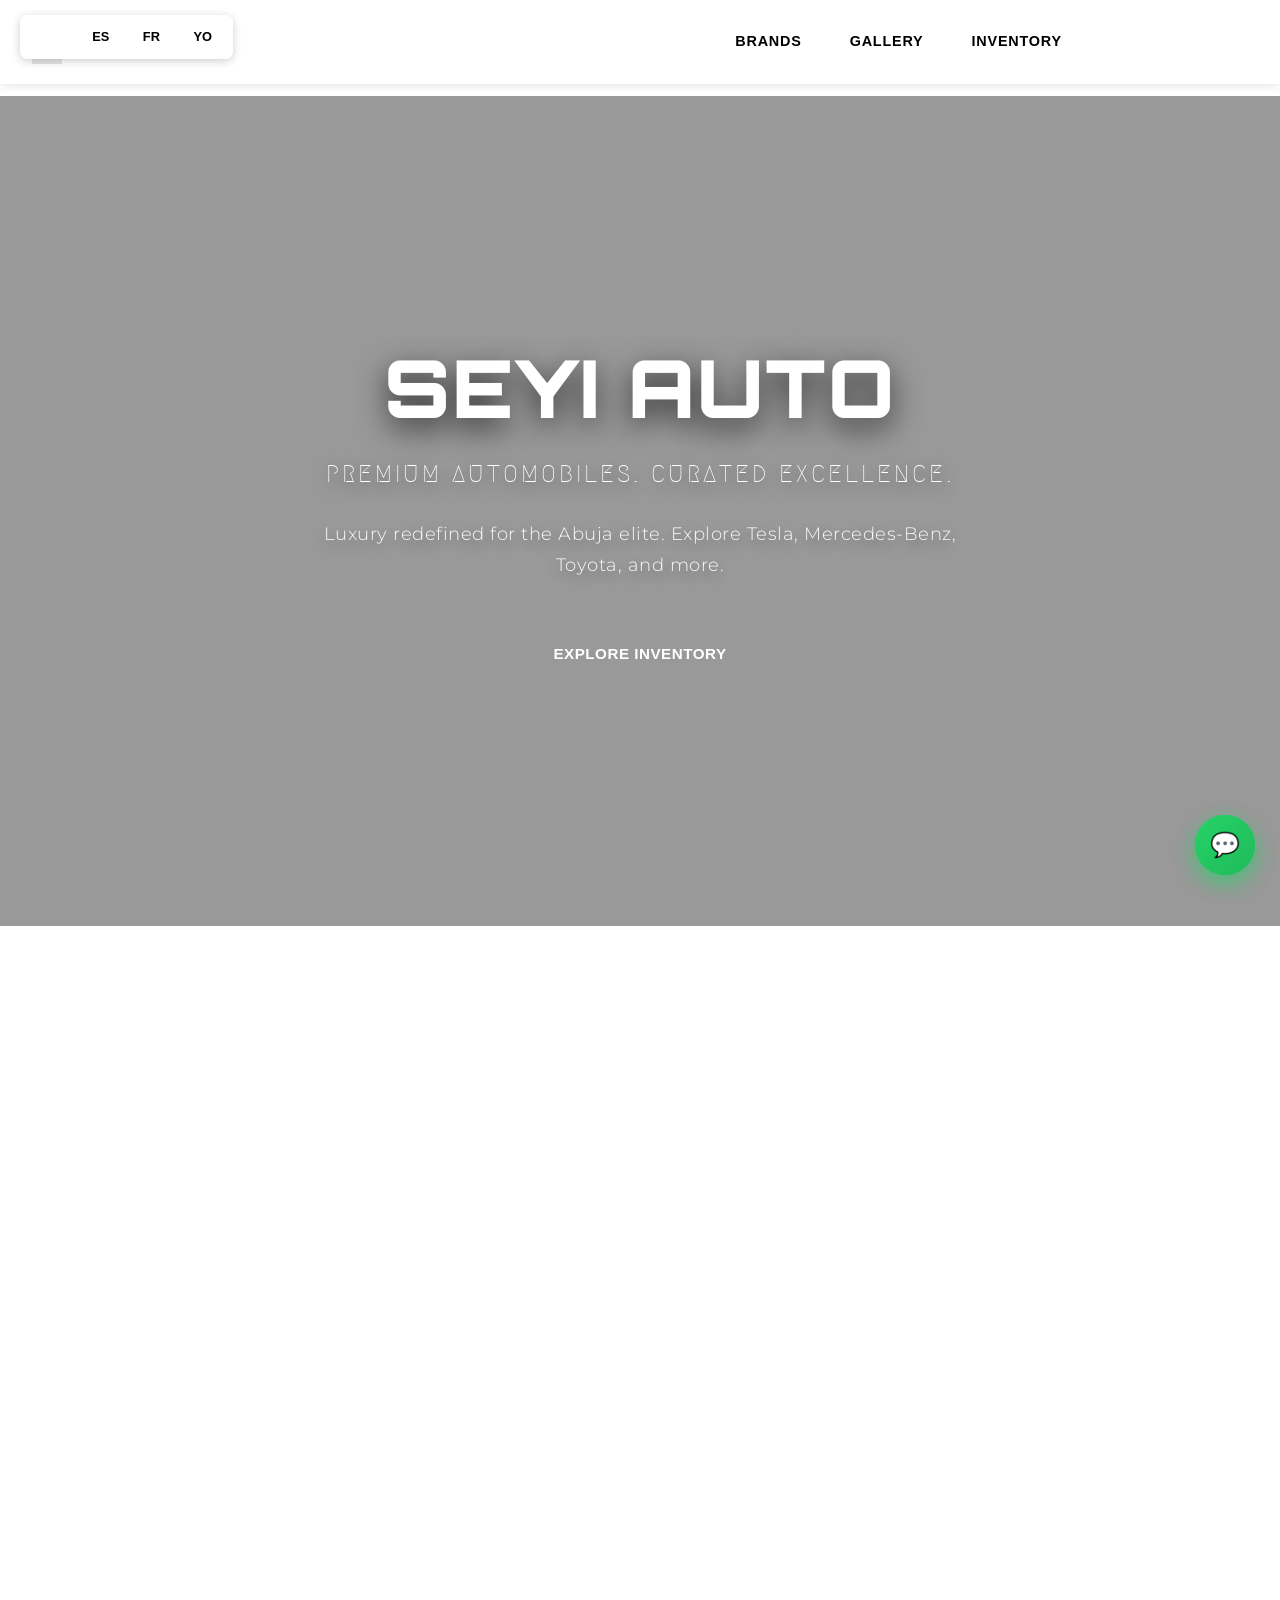
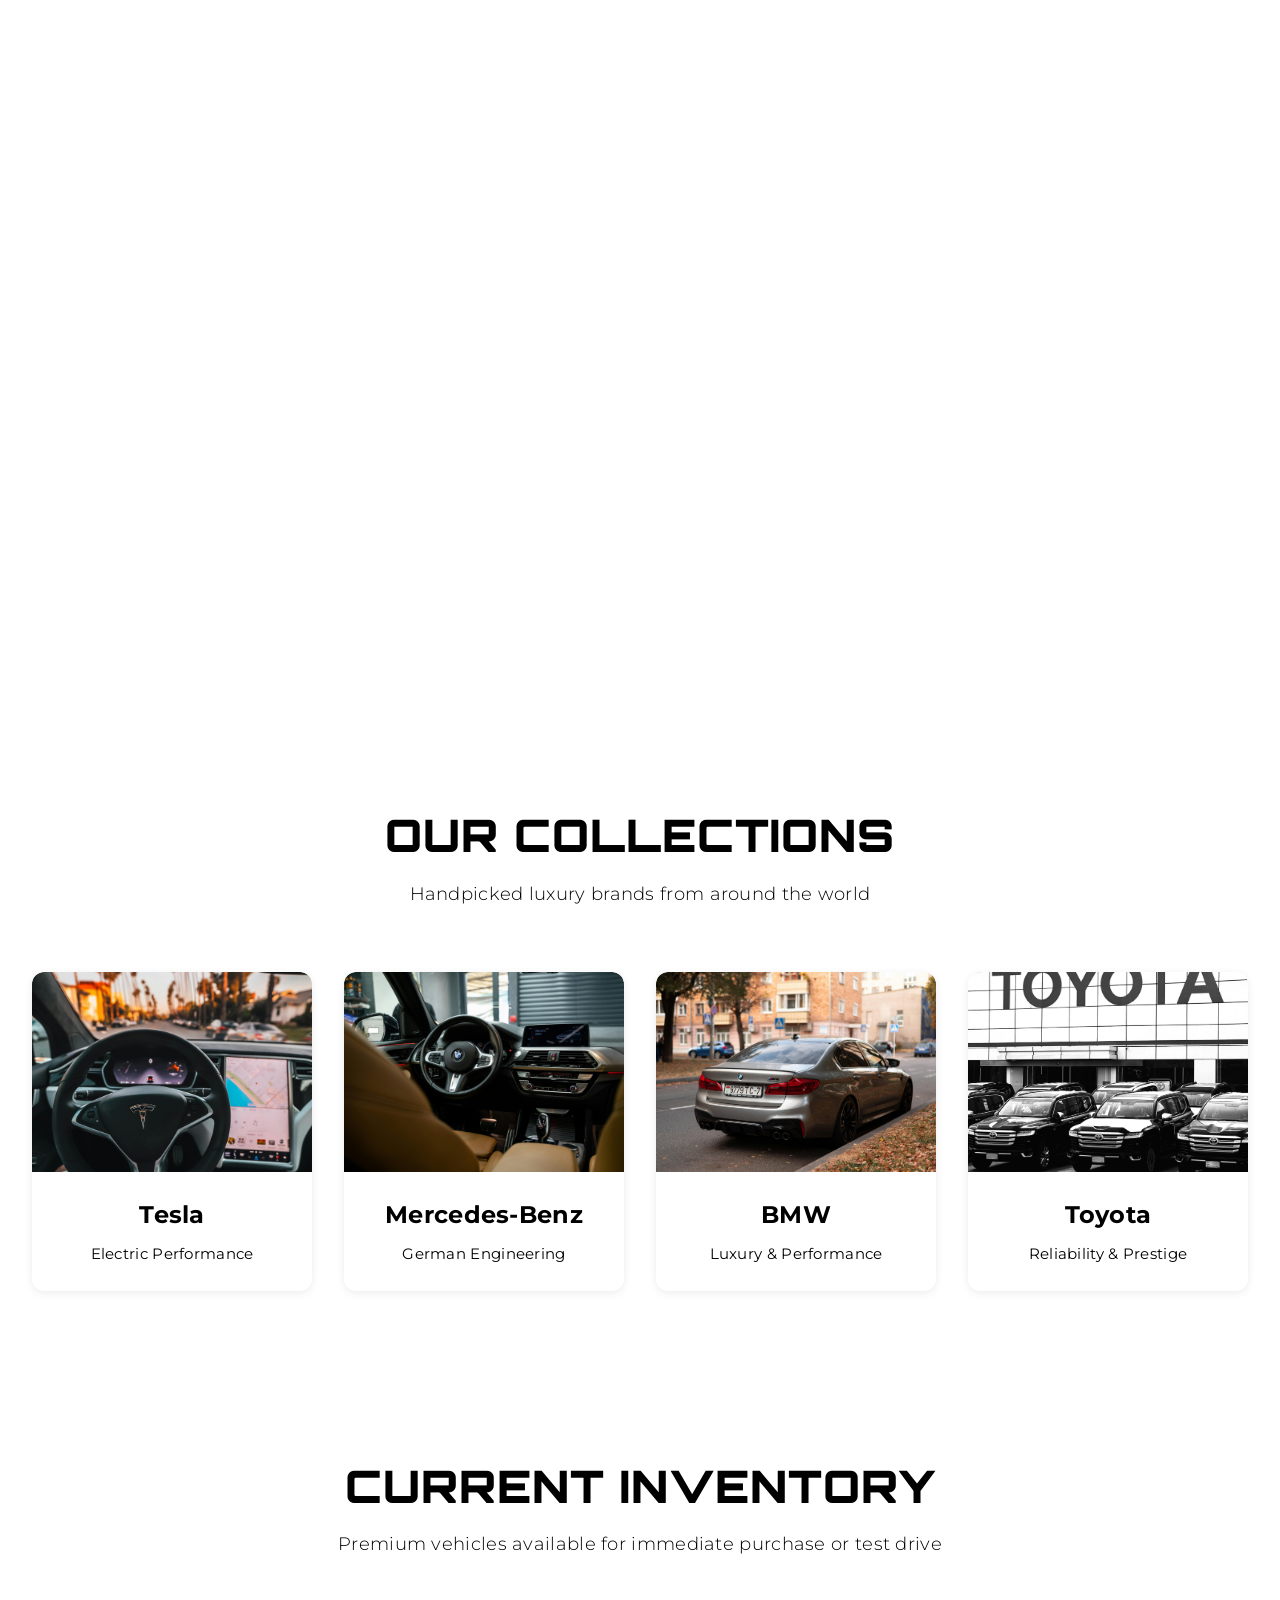
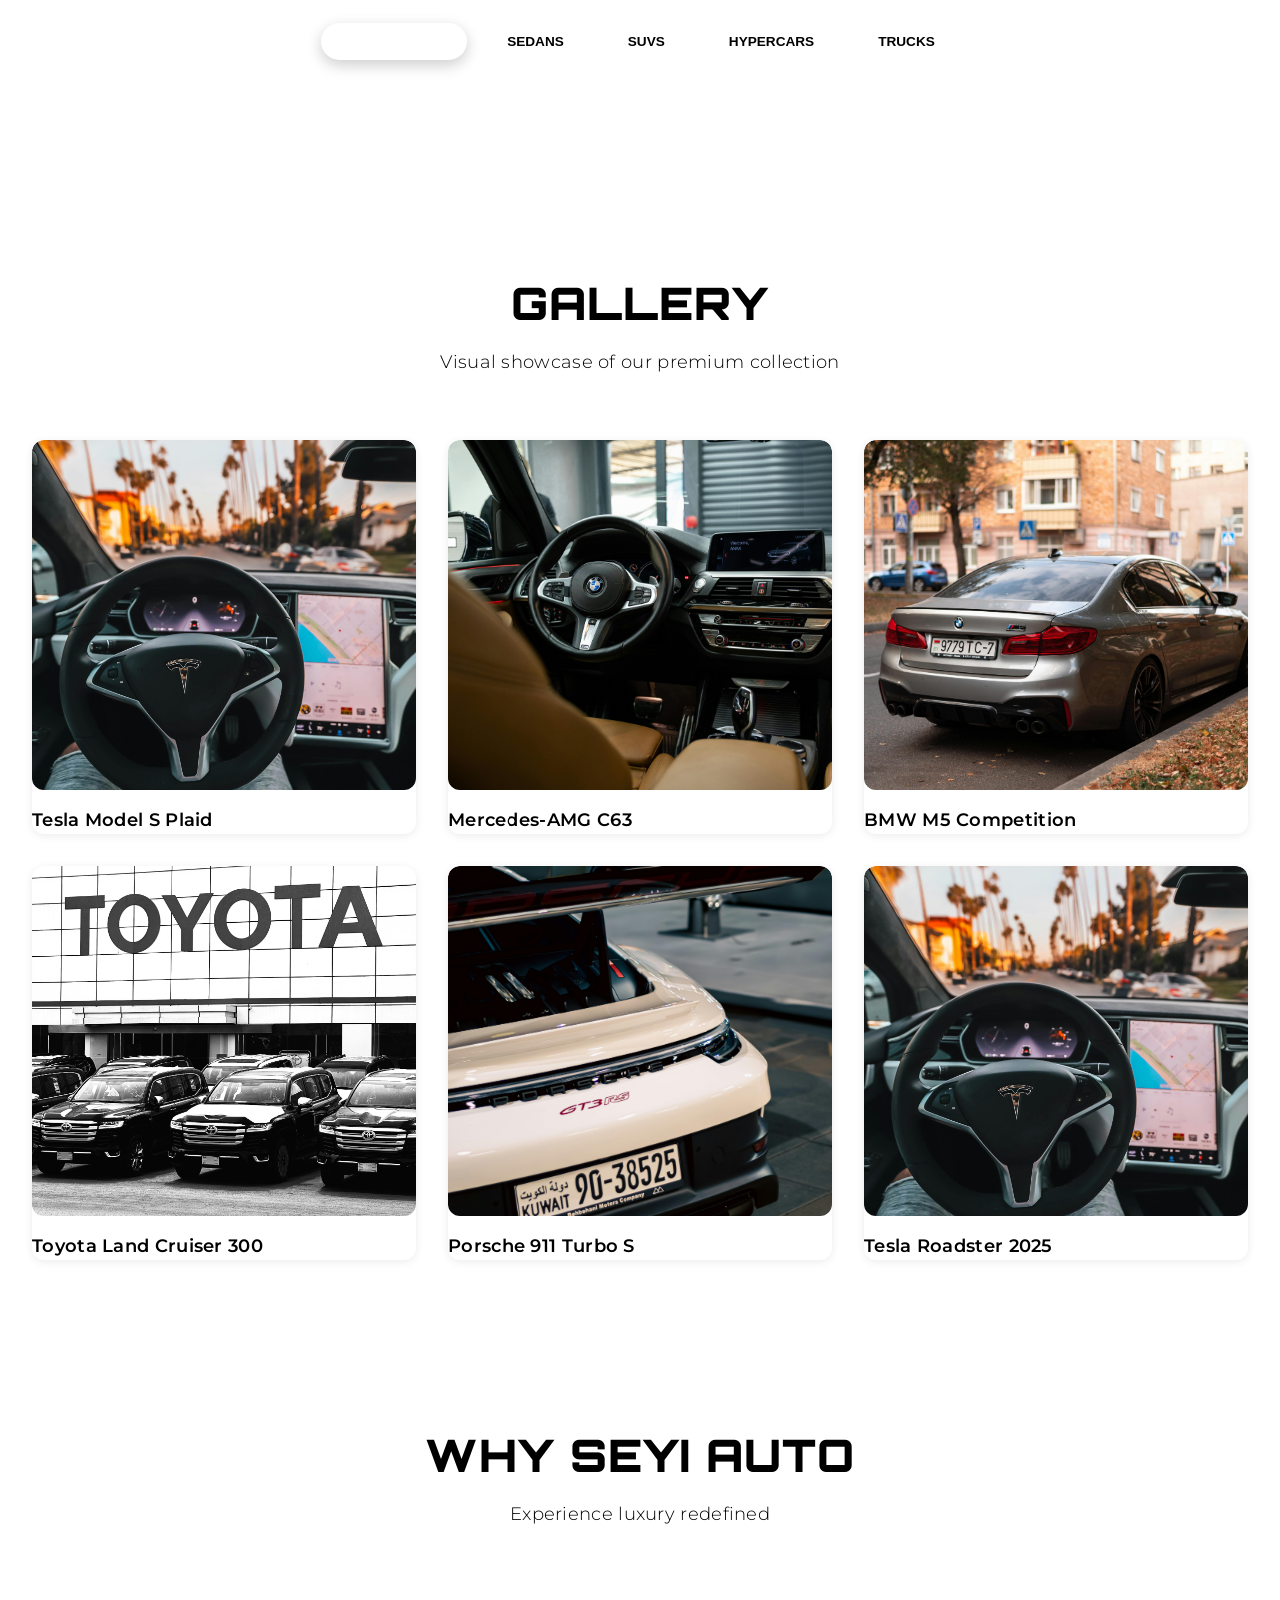
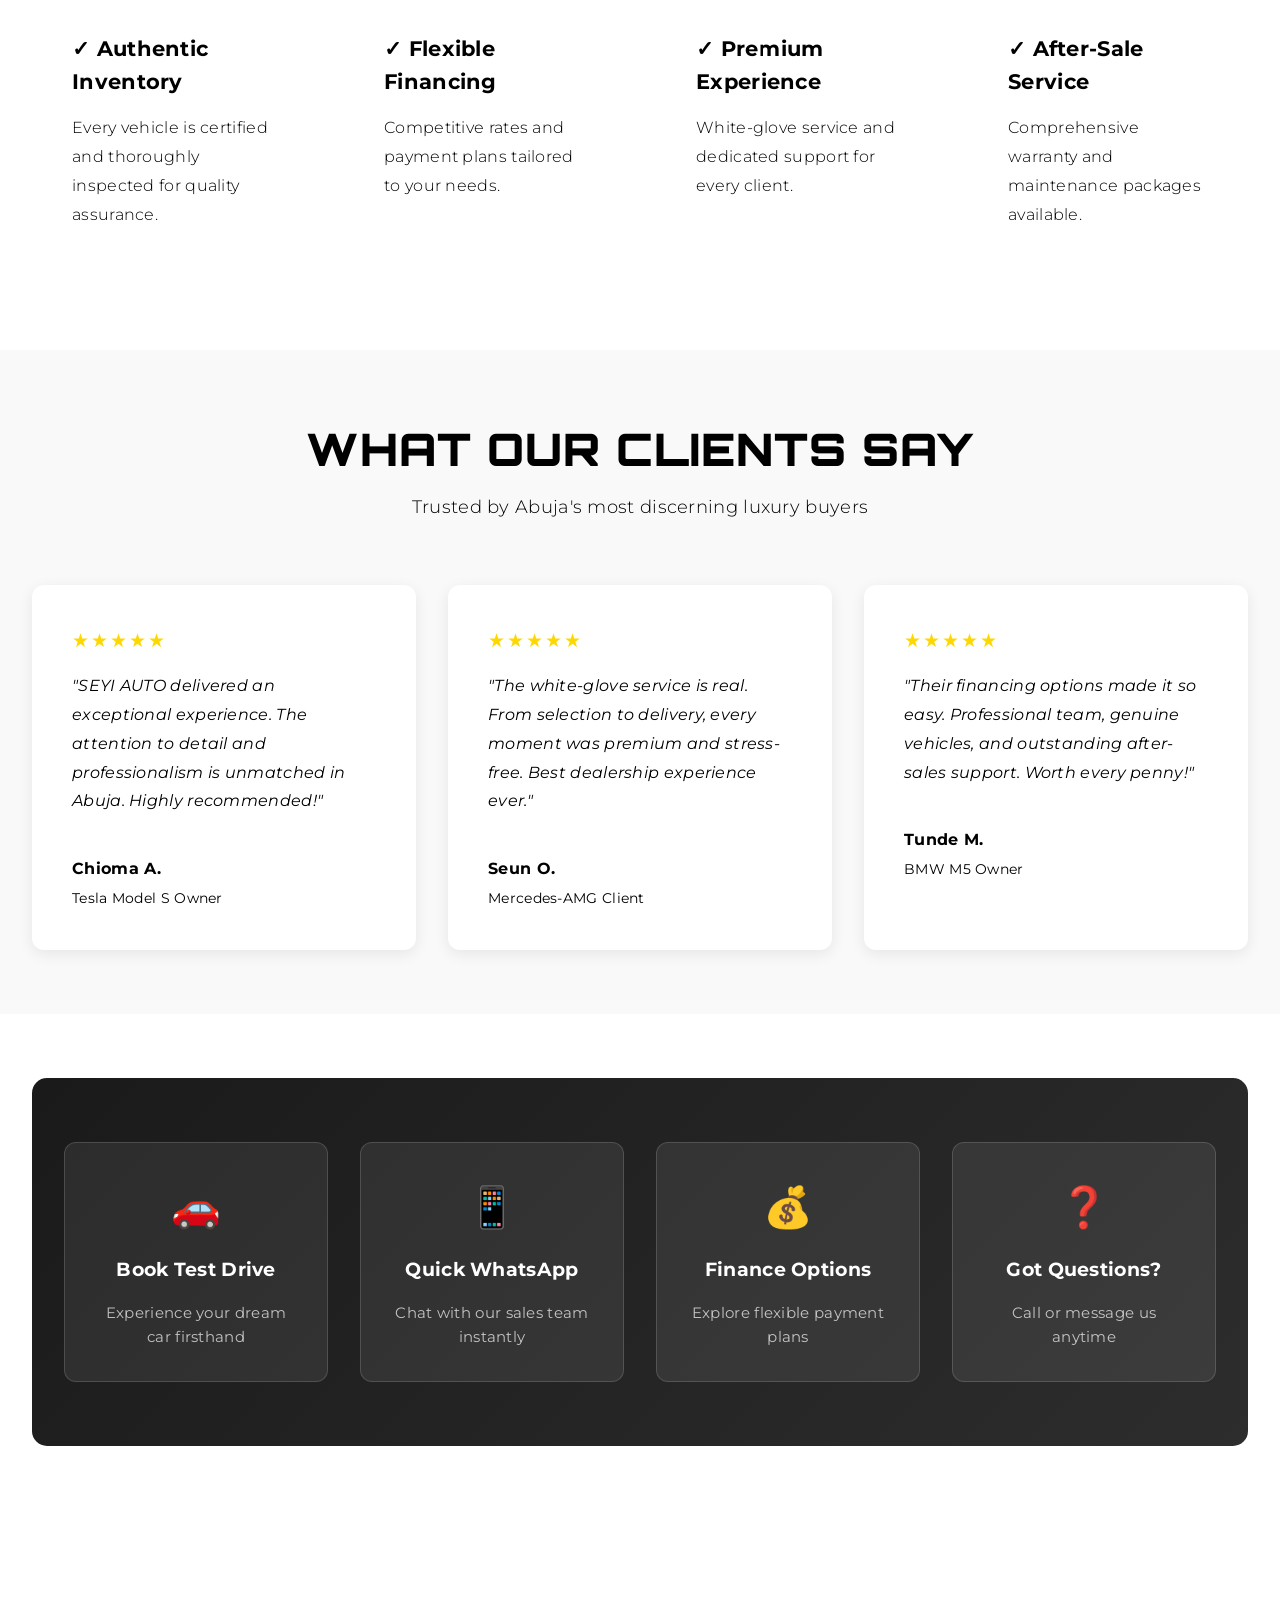
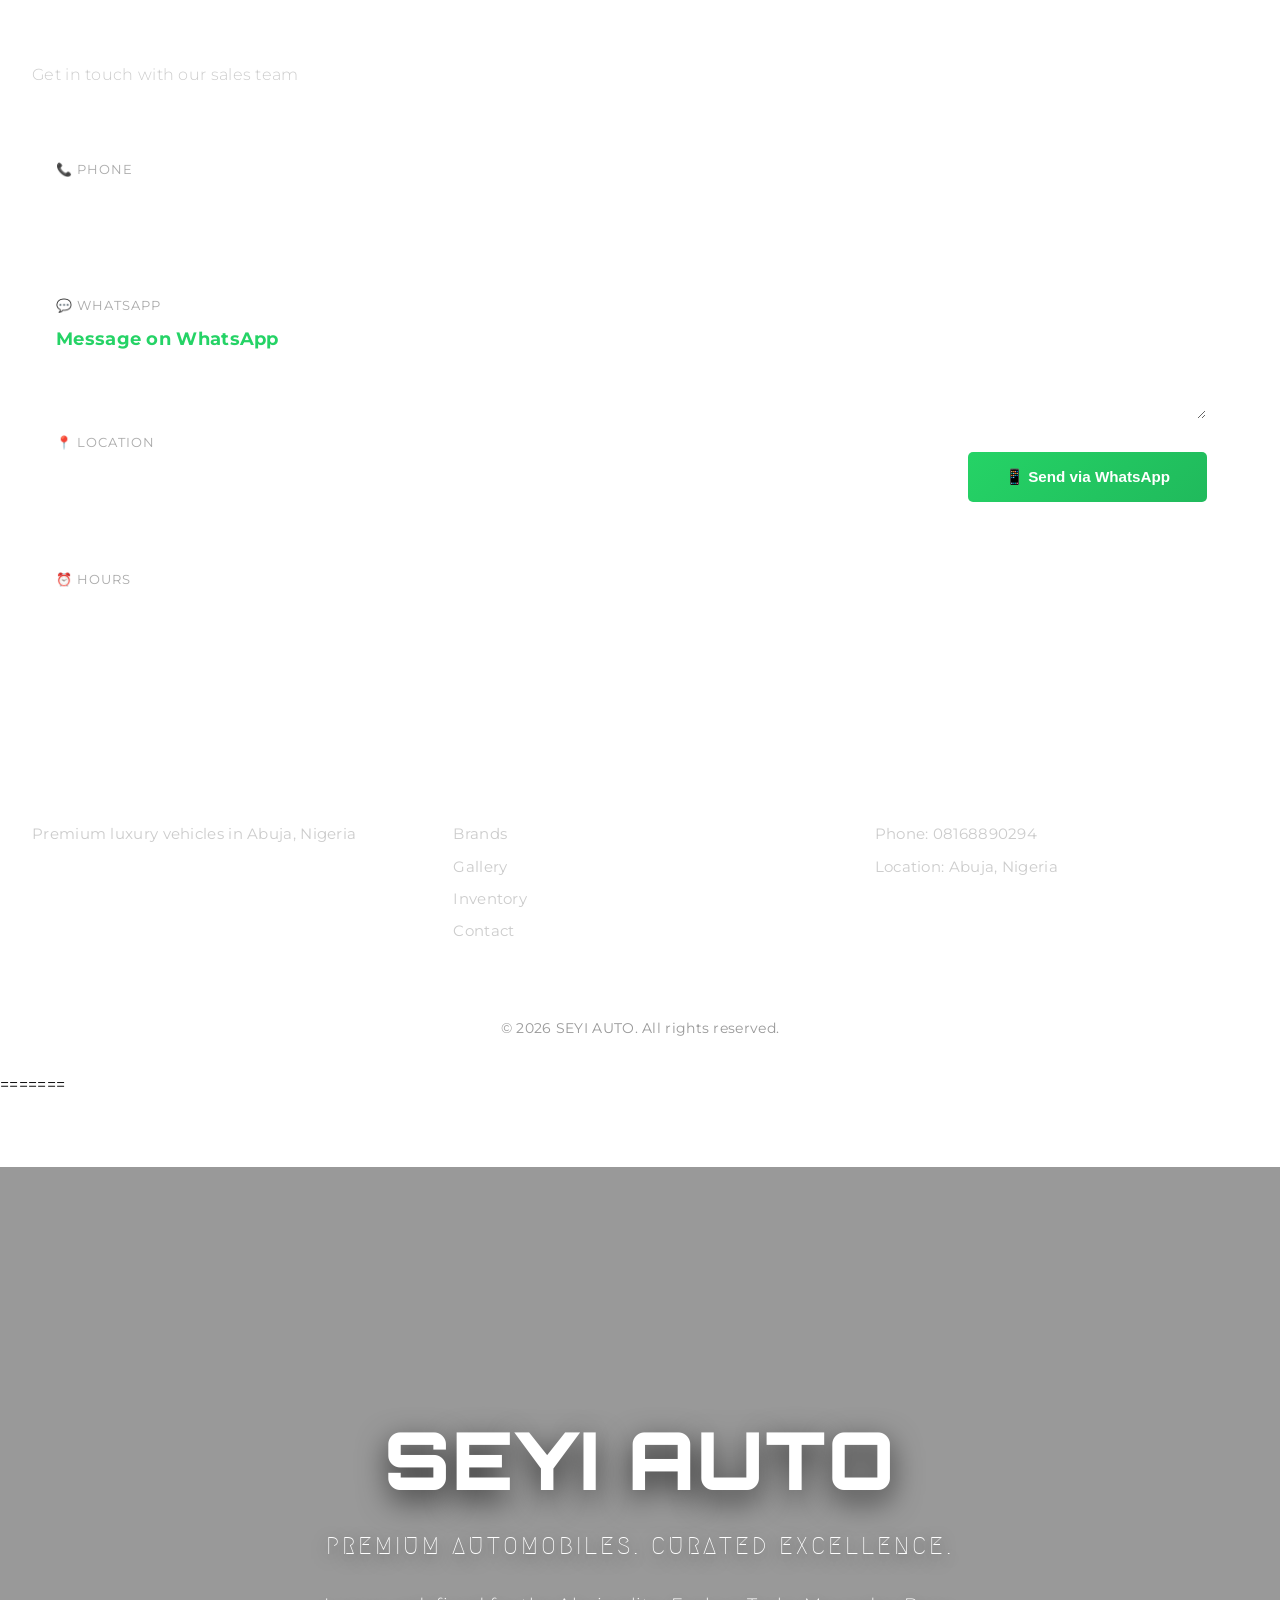
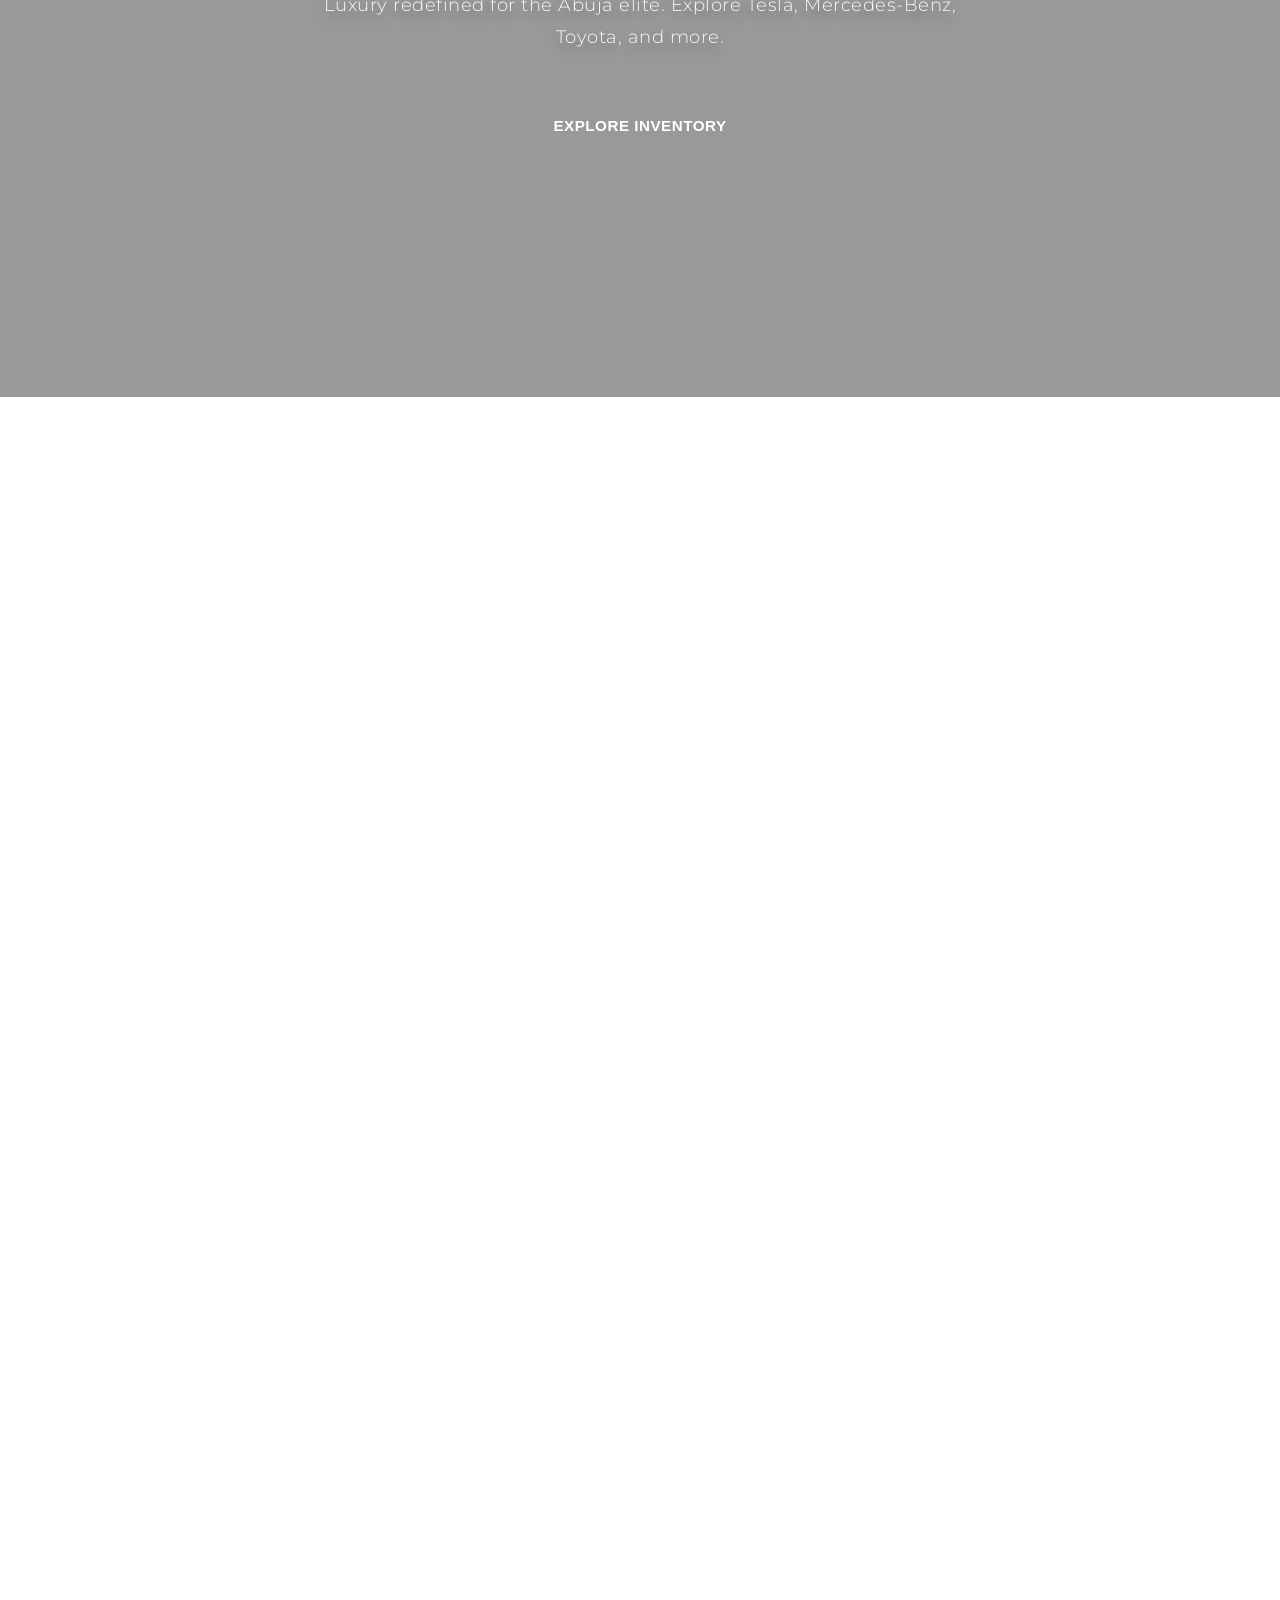
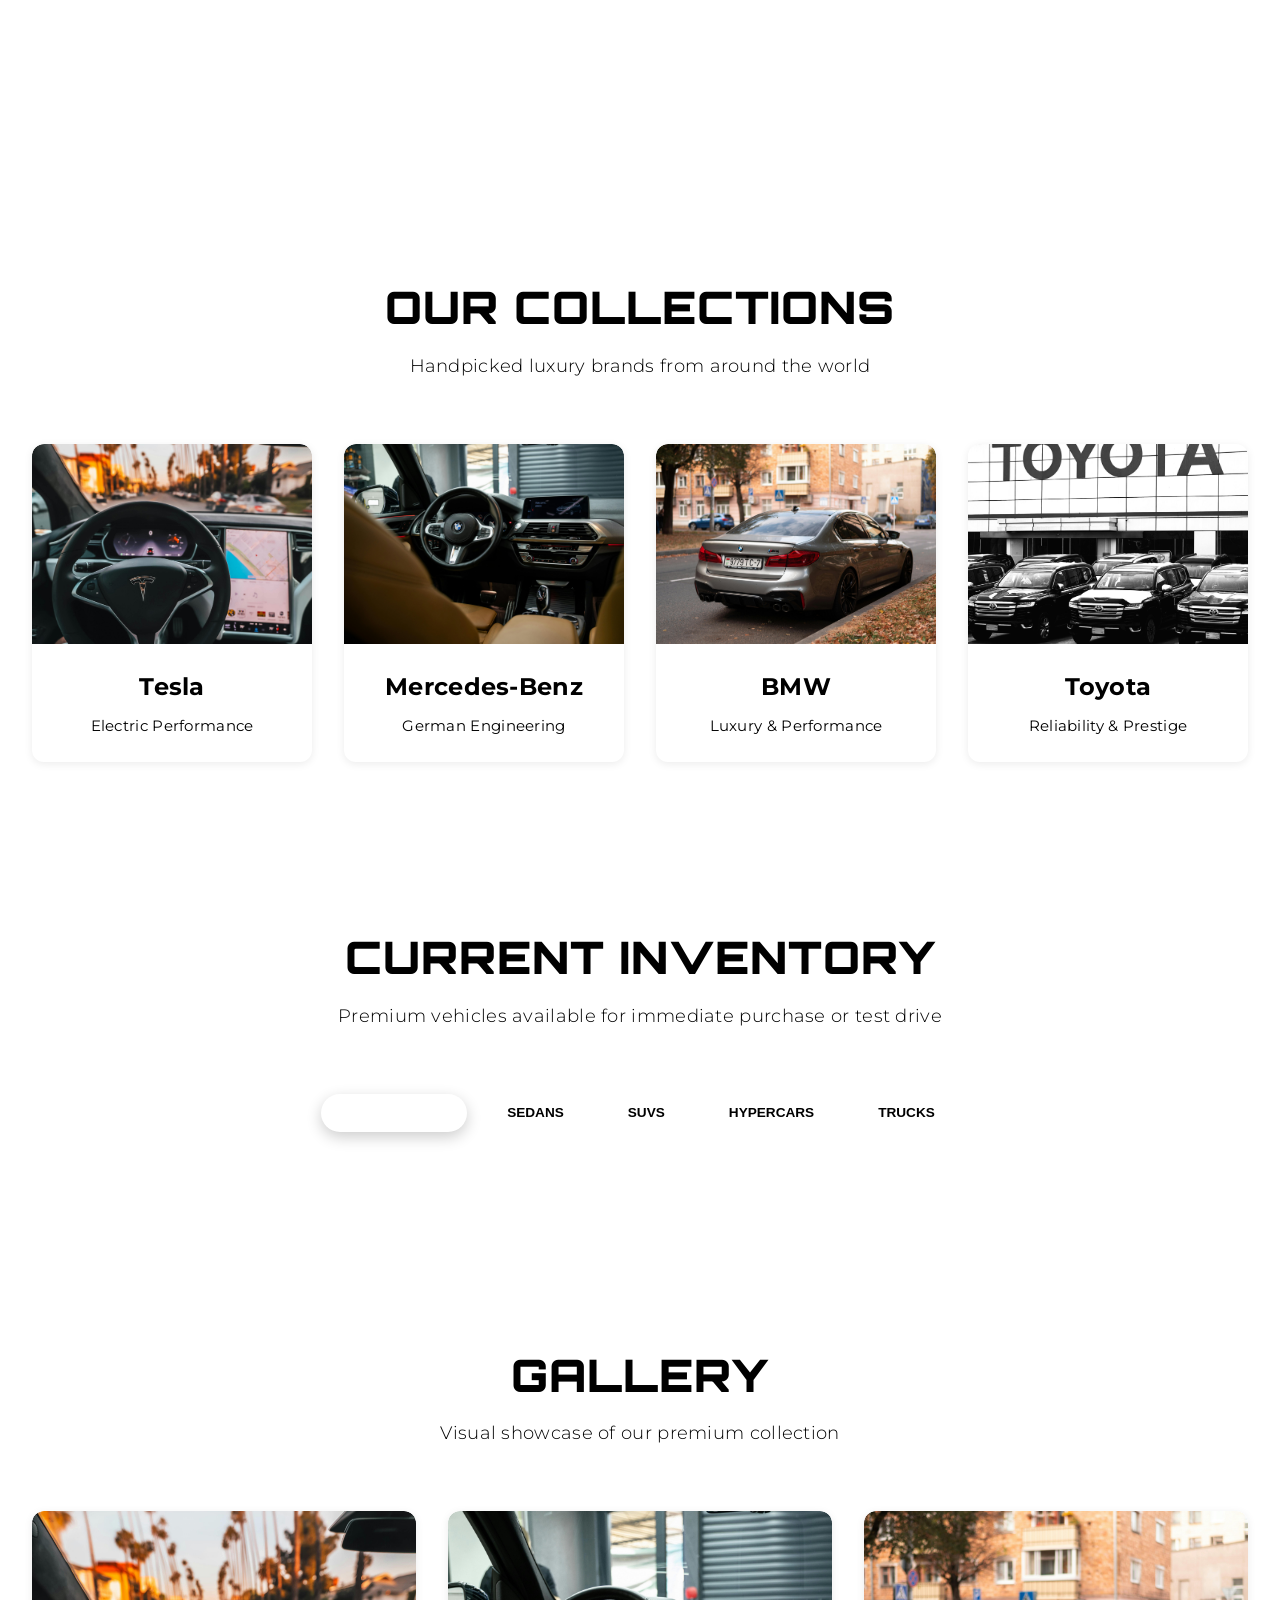
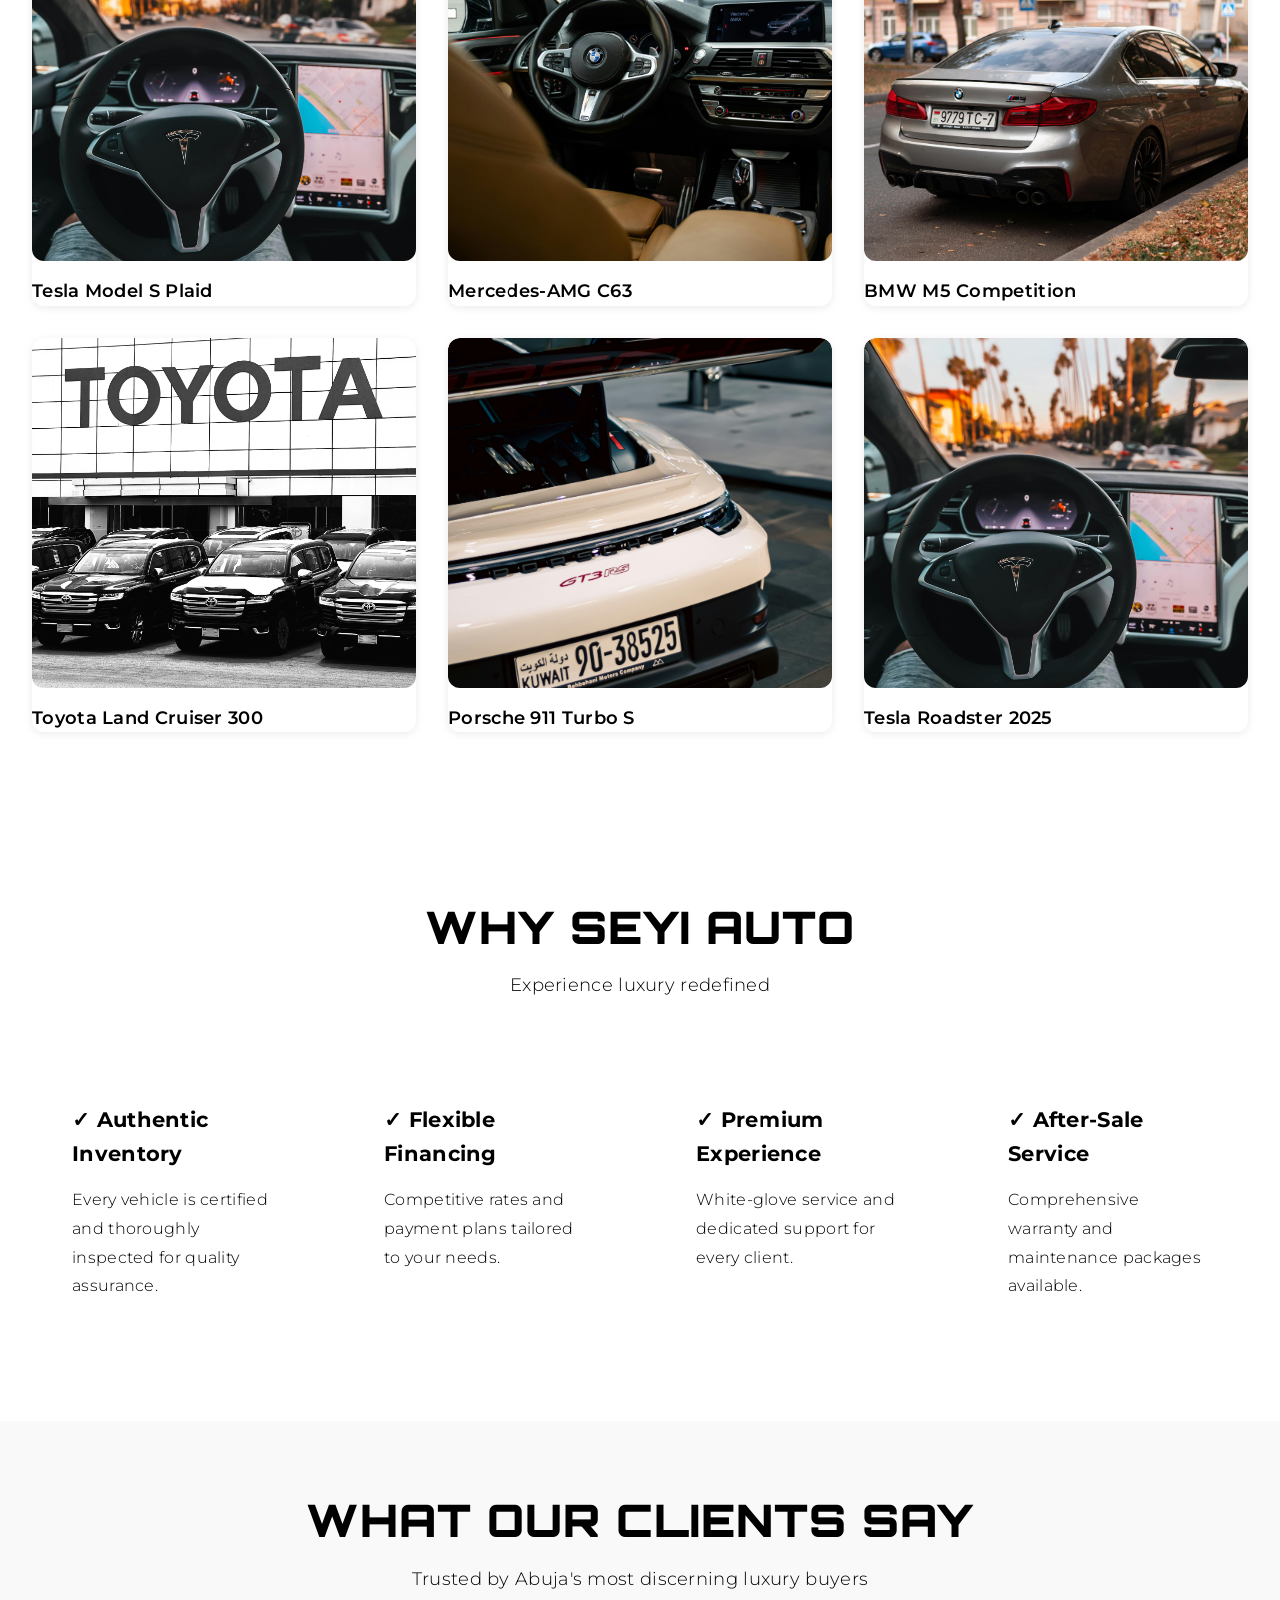
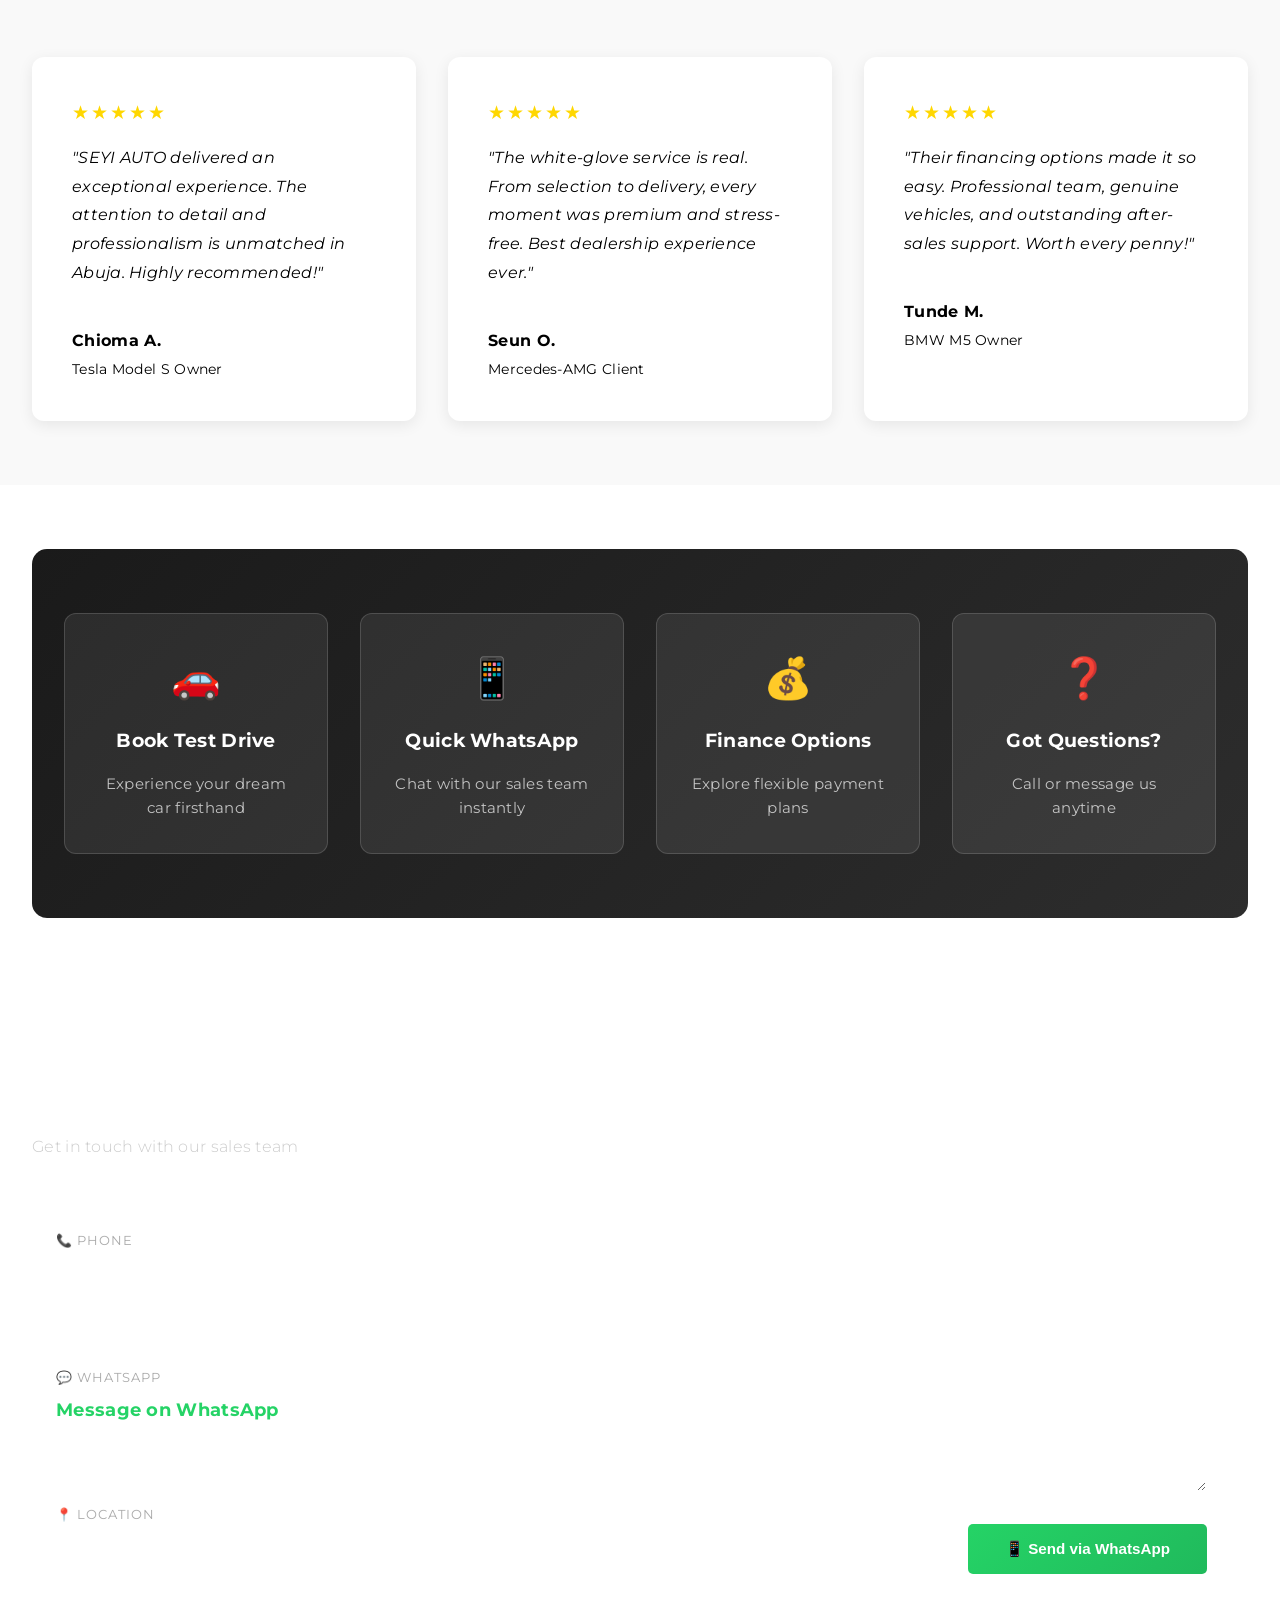
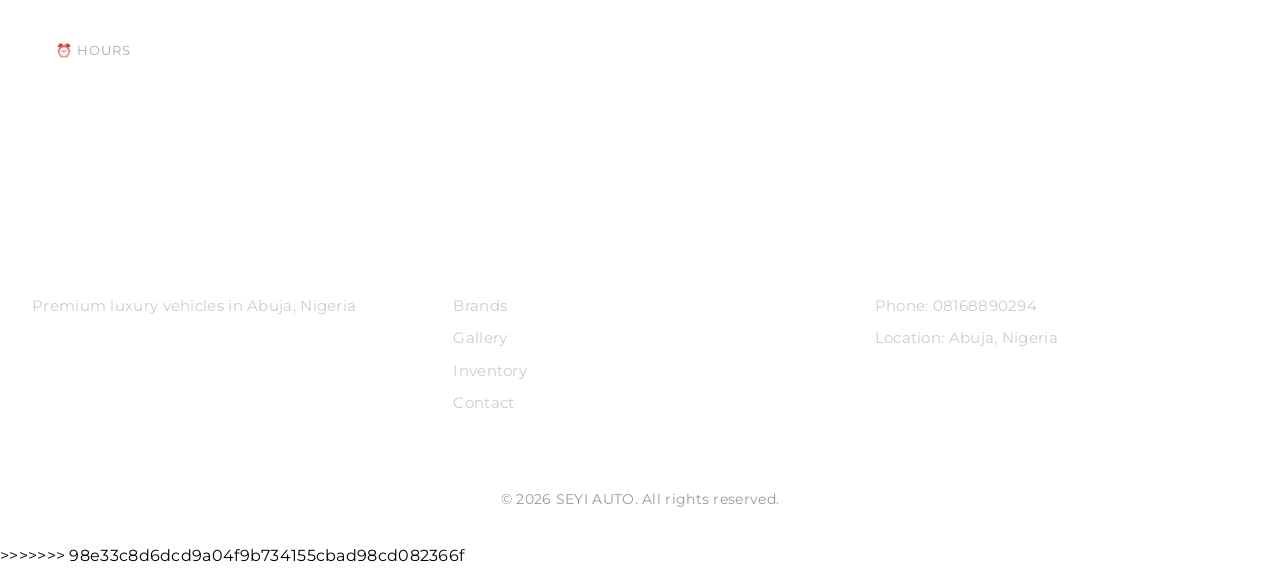
==== commit f468afd8: "Resolve merge conflicts for Seyi Auto project" ====
--- a/index.html
+++ b/index.html
@@ -1,3 +1,4 @@
+<<<<<<< HEAD
 <!DOCTYPE html>
 <html lang="en">
 <head>
@@ -357,3 +358,364 @@
     <script src="script.js"></script>
 </body>
 </html>
+=======
+<!DOCTYPE html>
+<html lang="en">
+<head>
+    <meta charset="UTF-8">
+    <meta name="viewport" content="width=device-width, initial-scale=1.0">
+    <title>SEYI AUTO - Premium Automobiles | Abuja, Nigeria</title>
+    <link rel="stylesheet" href="styles.css">
+    <!-- Google Fonts: Premium Font Collection -->
+    <link href="https://fonts.googleapis.com/css2?family=Google+Sans+Code:ital,wght@0,300..800;1,300..800&family=Happy+Monkey&family=Megrim&family=Montserrat:ital,wght@0,100..900;1,100..900&family=Orbitron:wght@400;700;900&family=SN+Pro:ital,wght@0,200..900;1,200..900&display=swap" rel="stylesheet">
+</head>
+<body>
+    <!-- Language Switcher -->
+    <div class="language-switcher">
+        <button class="lang-btn active" onclick="switchLanguage('en', this)">EN</button>
+        <button class="lang-btn" onclick="switchLanguage('es', this)">ES</button>
+        <button class="lang-btn" onclick="switchLanguage('fr', this)">FR</button>
+        <button class="lang-btn" onclick="switchLanguage('yo', this)">YO</button>
+    </div>
+
+    <!-- Navigation -->
+    <nav class="navbar">
+        <div class="nav-container">
+            <div class="logo-section">
+                <img src="images/logo.png" alt="SEYI AUTO" class="logo">
+            </div>
+            <div class="nav-links">
+                <a href="#brands" class="nav-link" data-i18n="nav-0">Brands</a>
+                <a href="#gallery" class="nav-link" data-i18n="nav-1">Gallery</a>
+                <a href="#inventory" class="nav-link" data-i18n="nav-2">Inventory</a>
+                <a href="#contact" class="nav-link cta-btn" data-i18n="nav-3">Reserve</a>
+            </div>
+        </div>
+    </nav>
+
+    <!-- Hero with Background Video -->
+    <section class="hero">
+        <video autoplay muted loop class="hero-video">
+            <source src="video/6606215-uhd_4096_2160_24fps.mp4" type="video/mp4">
+        </video>
+        <div class="hero-overlay"></div>
+        <div class="hero-content">
+            <h1>SEYI AUTO</h1>
+            <p class="hero-subtitle" data-i18n="heroSub">Premium Automobiles. Curated Excellence.</p>
+            <p class="hero-desc" data-i18n="heroDes">Luxury redefined for the Abuja elite. Explore Tesla, Mercedes-Benz, Toyota, and more.</p>
+            <button class="btn-primary" onclick="scrollToSection('inventory')" data-i18n="explore">Explore Inventory</button>
+        </div>
+    </section>
+
+    <!-- Abuja Story Section -->
+    <section class="abuja-videos">
+        <div class="story-videos-full">
+            <div class="story-video-wrapper">
+                <video autoplay muted loop class="story-video">
+                    <source src="video/abuja video (1).mp4" type="video/mp4">
+                </video>
+                <div class="video-overlay"></div>
+            </div>
+            <div class="story-video-wrapper">
+                <video autoplay muted loop class="story-video">
+                    <source src="video/abuja video (2).mp4" type="video/mp4">
+                </video>
+                <div class="video-overlay"></div>
+            </div>
+        </div>
+    </section>
+
+    <!-- Abuja Story Text Section -->
+    <section class="abuja-story">
+        <div class="story-content-wrapper">
+            <h2>Abuja's Premier Automotive Destination</h2>
+            <p>Experience luxury in Africa's most vibrant capital. SEYI AUTO brings world-class vehicles to Nigeria's discerning elite, where sophistication meets excellence on every street.</p>
+        </div>
+    </section>
+
+    <!-- Brands Section -->
+    <section class="brands" id="brands">
+        <div class="section-header">
+            <h2 data-i18n="brands">Our Collections</h2>
+            <p data-i18n="brandsDesc">Handpicked luxury brands from around the world</p>
+        </div>
+        <div class="brands-grid">
+            <div class="brand-card" onclick="openBrandVideo('tesla')">
+                <img src="images/sedans/tesla/Tesla Model S (1).jpg" alt="Tesla" class="brand-card-img">
+                <h3>Tesla</h3>
+                <p>Electric Performance</p>
+            </div>
+            <div class="brand-card" onclick="openBrandVideo('mercedes')">
+                <img src="images/sedans/Mercedes-AMG/pexels-andreevaleksandar-25189129.jpg" alt="Mercedes-Benz" class="brand-card-img">
+                <h3>Mercedes-Benz</h3>
+                <p>German Engineering</p>
+            </div>
+            <div class="brand-card" onclick="openBrandVideo('bmw')">
+                <img src="images/sedans/bmw/M5 Competition (F90) BMW (1).jpg" alt="BMW" class="brand-card-img">
+                <h3>BMW</h3>
+                <p>Luxury & Performance</p>
+            </div>
+            <div class="brand-card" onclick="openBrandVideo('toyota')">
+                <img src="images/sedans/Toyota Land Cruiser 300/Land Cruiser 300 (J300) Toyota (1).jpg" alt="Toyota" class="brand-card-img">
+                <h3>Toyota</h3>
+                <p>Reliability & Prestige</p>
+            </div>
+        </div>
+    </section>
+
+    <!-- Inventory Section -->
+    <section class="inventory" id="inventory">
+        <div class="section-header">
+            <h2 data-i18n="inventory">Current Inventory</h2>
+            <p data-i18n="inventoryDesc">Premium vehicles available for immediate purchase or test drive</p>
+        </div>
+
+        <!-- Category Filter -->
+        <div class="category-filter">
+            <button class="category-btn active" onclick="filterByCategory('all')">All Vehicles</button>
+            <button class="category-btn" onclick="filterByCategory('sedan')">Sedans</button>
+            <button class="category-btn" onclick="filterByCategory('suv')">SUVs</button>
+            <button class="category-btn" onclick="filterByCategory('hypercar')">Hypercars</button>
+            <button class="category-btn" onclick="filterByCategory('truck')">Trucks</button>
+        </div>
+
+        <div class="inventory-grid" id="inventoryGrid">
+            <!-- Dynamically populated -->
+        </div>
+    </section>
+
+    <!-- Gallery Section -->
+    <section class="gallery" id="gallery">
+        <div class="section-header">
+            <h2 data-i18n="gallery">Gallery</h2>
+            <p data-i18n="galleryDesc">Visual showcase of our premium collection</p>
+        </div>
+        <div class="gallery-grid">
+            <div class="gallery-item">
+                <img src="images/sedans/tesla/Tesla Model S (1).jpg" alt="Tesla Model S" class="gallery-img">
+                <h4>Tesla Model S Plaid</h4>
+            </div>
+            <div class="gallery-item">
+                <img src="images/sedans/Mercedes-AMG/pexels-andreevaleksandar-25189129.jpg" alt="Mercedes-AMG" class="gallery-img">
+                <h4>Mercedes-AMG C63</h4>
+            </div>
+            <div class="gallery-item">
+                <img src="images/sedans/bmw/M5 Competition (F90) BMW (1).jpg" alt="BMW M Series" class="gallery-img">
+                <h4>BMW M5 Competition</h4>
+            </div>
+            <div class="gallery-item">
+                <img src="images/sedans/Toyota Land Cruiser 300/Land Cruiser 300 (J300) Toyota (1).jpg" alt="Toyota Land Cruiser" class="gallery-img">
+                <h4>Toyota Land Cruiser 300</h4>
+            </div>
+            <div class="gallery-item">
+                <img src="images/suv/911 Turbo S (992.2) Porsche/911 Turbo S (992.2) Porsche (7).jpg" alt="Porsche 911" class="gallery-img">
+                <h4>Porsche 911 Turbo S</h4>
+            </div>
+            <div class="gallery-item">
+                <img src="images/hypercars/Roadster (2025) Tesla.jpg" alt="Tesla Roadster" class="gallery-img">
+                <h4>Tesla Roadster 2025</h4>
+            </div>
+        </div>
+    </section>
+
+    <!-- Why Choose Us -->
+    <section class="why-us">
+        <div class="section-header">
+            <h2 data-i18n="whyUs">Why SEYI AUTO</h2>
+            <p data-i18n="whyUsDesc">Experience luxury redefined</p>
+        </div>
+        <div class="features-grid">
+            <div class="feature-card">
+                <h3>✓ Authentic Inventory</h3>
+                <p>Every vehicle is certified and thoroughly inspected for quality assurance.</p>
+            </div>
+            <div class="feature-card">
+                <h3>✓ Flexible Financing</h3>
+                <p>Competitive rates and payment plans tailored to your needs.</p>
+            </div>
+            <div class="feature-card">
+                <h3>✓ Premium Experience</h3>
+                <p>White-glove service and dedicated support for every client.</p>
+            </div>
+            <div class="feature-card">
+                <h3>✓ After-Sale Service</h3>
+                <p>Comprehensive warranty and maintenance packages available.</p>
+            </div>
+        </div>
+    </section>
+
+    <!-- Testimonials Section -->
+    <section class="testimonials">
+        <div class="section-header">
+            <h2>What Our Clients Say</h2>
+            <p>Trusted by Abuja's most discerning luxury buyers</p>
+        </div>
+        <div class="testimonials-grid">
+            <div class="testimonial-card">
+                <div class="stars">★★★★★</div>
+                <p>"SEYI AUTO delivered an exceptional experience. The attention to detail and professionalism is unmatched in Abuja. Highly recommended!"</p>
+                <div class="testimonial-author">
+                    <strong>Chioma A.</strong>
+                    <span>Tesla Model S Owner</span>
+                </div>
+            </div>
+            <div class="testimonial-card">
+                <div class="stars">★★★★★</div>
+                <p>"The white-glove service is real. From selection to delivery, every moment was premium and stress-free. Best dealership experience ever."</p>
+                <div class="testimonial-author">
+                    <strong>Seun O.</strong>
+                    <span>Mercedes-AMG Client</span>
+                </div>
+            </div>
+            <div class="testimonial-card">
+                <div class="stars">★★★★★</div>
+                <p>"Their financing options made it so easy. Professional team, genuine vehicles, and outstanding after-sales support. Worth every penny!"</p>
+                <div class="testimonial-author">
+                    <strong>Tunde M.</strong>
+                    <span>BMW M5 Owner</span>
+                </div>
+            </div>
+        </div>
+    </section>
+
+    <!-- Quick Actions Section -->
+    <section class="quick-actions">
+        <div class="action-card" onclick="scrollToBooking()">
+            <div class="action-icon">🚗</div>
+            <h3>Book Test Drive</h3>
+            <p>Experience your dream car firsthand</p>
+        </div>
+        <div class="action-card" onclick="openWhatsApp('testdrive')">
+            <div class="action-icon">📱</div>
+            <h3>Quick WhatsApp</h3>
+            <p>Chat with our sales team instantly</p>
+        </div>
+        <div class="action-card" onclick="scrollToBooking()">
+            <div class="action-icon">💰</div>
+            <h3>Finance Options</h3>
+            <p>Explore flexible payment plans</p>
+        </div>
+        <div class="action-card" onclick="scrollToBooking()">
+            <div class="action-icon">❓</div>
+            <h3>Got Questions?</h3>
+            <p>Call or message us anytime</p>
+        </div>
+    </section>
+
+    <!-- Contact & Booking -->
+    <section class="contact" id="contact">
+        <div class="contact-wrapper">
+            <div class="contact-info">
+                <h2 data-i18n="reserve">Reserve Your Vehicle</h2>
+                <p data-i18n="contact">Get in touch with our sales team</p>
+                <div class="contact-details">
+                    <div class="detail-item">
+                        <span class="label">📞 Phone</span>
+                        <a href="tel:08168890294" class="detail-value">08168890294</a>
+                    </div>
+                    <div class="detail-item">
+                        <span class="label">💬 WhatsApp</span>
+                        <a href="https://wa.me/2348168890294?text=Hi%20SEYI%20AUTO%2C%20I%27m%20interested%20in%20your%20luxury%20vehicles" target="_blank" class="detail-value whatsapp-link">Message on WhatsApp</a>
+                    </div>
+                    <div class="detail-item">
+                        <span class="label">📍 Location</span>
+                        <p class="detail-value">Abuja, Nigeria</p>
+                    </div>
+                    <div class="detail-item">
+                        <span class="label">⏰ Hours</span>
+                        <p class="detail-value">Mon - Sat: 9AM - 8PM</p>
+                    </div>
+                </div>
+            </div>
+            <form class="contact-form" onsubmit="handleContactSubmit(event)">
+                <div class="form-group">
+                    <input type="text" id="fullName" placeholder="Full Name" required>
+                </div>
+                <div class="form-group">
+                    <input type="email" id="email" placeholder="Email" required>
+                </div>
+                <div class="form-group">
+                    <input type="tel" id="phone" placeholder="Phone Number" required>
+                </div>
+                <div class="form-group">
+                    <select id="vehicle" required>
+                        <option value="">Select Vehicle Interest</option>
+                        <option value="Tesla Model S Plaid">Tesla Model S Plaid</option>
+                        <option value="Mercedes-AMG C63">Mercedes-AMG C63</option>
+                        <option value="BMW M5 Competition">BMW M5 Competition</option>
+                        <option value="Toyota Land Cruiser 300">Toyota Land Cruiser 300</option>
+                        <option value="Tesla Model X">Tesla Model X</option>
+                        <option value="Mercedes-AMG GLE 63">Mercedes-AMG GLE 63</option>
+                        <option value="BMW X7">BMW X7</option>
+                        <option value="Toyota HiLux">Toyota HiLux</option>
+                        <option value="Tesla Roadster">Tesla Roadster</option>
+                        <option value="Porsche 911 Turbo S">Porsche 911 Turbo S</option>
+                    </select>
+                </div>
+                <div class="form-group">
+                    <textarea id="message" placeholder="Your Message..." rows="5"></textarea>
+                </div>
+                <div class="form-buttons">
+                    <button type="submit" class="btn-primary">Send Inquiry</button>
+                    <button type="button" class="btn-whatsapp" onclick="sendViaWhatsApp()">📱 Send via WhatsApp</button>
+                </div>
+            </form>
+        </div>
+    </section>
+
+    <!-- Footer -->
+    <footer class="footer">
+        <div class="footer-top">
+            <div class="footer-col">
+                <h4>SEYI AUTO</h4>
+                <p>Premium luxury vehicles in Abuja, Nigeria</p>
+            </div>
+            <div class="footer-col">
+                <h4>Quick Links</h4>
+                <a href="#brands">Brands</a>
+                <a href="#gallery">Gallery</a>
+                <a href="#inventory">Inventory</a>
+                <a href="#contact">Contact</a>
+            </div>
+            <div class="footer-col">
+                <h4>Contact</h4>
+                <p>Phone: 08168890294</p>
+                <p>Location: Abuja, Nigeria</p>
+            </div>
+        </div>
+        <div class="footer-bottom">
+            <p>&copy; 2026 SEYI AUTO. All rights reserved.</p>
+        </div>
+    </footer>
+
+    <!-- Modal -->
+    <div id="modal" class="modal">
+        <div class="modal-content">
+            <span class="close" onclick="closeModal()">&times;</span>
+            <div id="modalBody"></div>
+        </div>
+    </div>
+
+    <!-- Video Modal for Brand Videos -->
+    <div id="videoModal" class="video-modal">
+        <div class="video-modal-content">
+            <span class="video-close" onclick="closeVideoModal()">&times;</span>
+            <div class="video-player">
+                <video id="brandVideo" controls autoplay style="width: 100%; height: 100%; object-fit: contain;">
+                    <source src="" type="video/mp4">
+                    Your browser does not support the video tag.
+                </video>
+            </div>
+        </div>
+    </div>
+
+    <!-- Floating WhatsApp Button -->
+    <a class="whatsapp-float" href="https://wa.me/2348168890294?text=Hi%20SEYI%20AUTO%2C%20I%27m%20interested%20in%20your%20luxury%20vehicles%20and%20would%20like%20more%20information" target="_blank" title="Chat with us on WhatsApp">
+        <span class="whatsapp-icon">💬</span>
+        <span class="whatsapp-text">Chat</span>
+    </a>
+
+    <script src="script.js"></script>
+</body>
+</html>
+>>>>>>> 98e33c8d6dcd9a04f9b734155cbad98cd082366f
--- a/styles.css
+++ b/styles.css
@@ -1,3 +1,4 @@
+<<<<<<< HEAD
 /* ============================================
    SEYI AUTO - PREMIUM LUXURY DESIGN
    Clean | Minimal | Professional
@@ -1736,3 +1737,1743 @@
         }
     }
 }
+=======
+/* ============================================
+   SEYI AUTO - PREMIUM LUXURY DESIGN
+   Clean | Minimal | Professional
+   ============================================ */
+
+:root {
+    --primary-bg: #ffffff;
+    --secondary-bg: #f5f5f5;
+    --dark-bg: #1a1a1a;
+    --text-dark: #000000;
+    --text-light: #666666;
+    --text-lighter: #999999;
+    --accent-dark: #1a1a1a;
+    --border-light: #e0e0e0;
+    --border-dark: #333333;
+}
+
+* {
+    margin: 0;
+    padding: 0;
+    box-sizing: border-box;
+}
+
+html {
+    scroll-behavior: smooth;
+}
+
+body {
+    font-family: 'Montserrat', sans-serif;
+    background: var(--primary-bg);
+    color: var(--text-dark);
+    line-height: 1.6;
+    overflow-x: hidden;
+    letter-spacing: 0.3px;
+}
+
+/* ============================================
+   LANGUAGE SWITCHER
+   ============================================ */
+
+.language-switcher {
+    position: fixed;
+    top: 15px;
+    left: 20px;
+    z-index: 2000;
+    display: flex;
+    gap: 0.5rem;
+    background: rgba(255, 255, 255, 0.95);
+    padding: 0.5rem;
+    border-radius: 8px;
+    box-shadow: 0 2px 10px rgba(0, 0, 0, 0.1);
+}
+
+.lang-btn {
+    padding: 0.4rem 0.8rem;
+    border: none;
+    background: transparent;
+    cursor: pointer;
+    font-weight: 600;
+    font-size: 0.8rem;
+    color: var(--text-light);
+    transition: all 0.3s ease;
+    border-radius: 3px;
+}
+
+.lang-btn.active {
+    background: var(--text-dark);
+    color: white;
+}
+
+.lang-btn:hover {
+    background: var(--text-dark);
+    color: white;
+}
+
+/* ============================================
+   NAVBAR
+   ============================================ */
+
+.navbar {
+    position: fixed;
+    top: 0;
+    width: 100%;
+    background: rgba(255, 255, 255, 0.98);
+    backdrop-filter: blur(10px);
+    border-bottom: 1px solid var(--border-light);
+    z-index: 1000;
+    padding: 1.2rem 0;
+    box-shadow: 0 2px 10px rgba(0, 0, 0, 0.05);
+}
+
+.nav-container {
+    max-width: 1400px;
+    margin: 0 auto;
+    padding: 0 2rem;
+    display: flex;
+    justify-content: space-between;
+    align-items: center;
+}
+
+.logo-section img {
+    height: 45px;
+    width: auto;
+    filter: brightness(0.9);
+    transition: all 0.3s ease;
+}
+
+.logo-section img:hover {
+    filter: brightness(0.8);
+}
+
+.nav-links {
+    display: flex;
+    gap: 3rem;
+    align-items: center;
+}
+
+.nav-link {
+    color: var(--text-dark);
+    text-decoration: none;
+    font-size: 0.9rem;
+    font-weight: 600;
+    letter-spacing: 0.8px;
+    text-transform: uppercase;
+    transition: all 0.3s ease;
+    position: relative;
+    font-family: 'IBM Plex Sans', sans-serif;
+}
+
+.nav-link::after {
+    content: '';
+    position: absolute;
+    bottom: -5px;
+    left: 0;
+    width: 0;
+    height: 2px;
+    background: var(--text-dark);
+    transition: width 0.3s ease;
+}
+
+.nav-link:hover::after {
+    width: 100%;
+}
+
+.cta-btn {
+    background: var(--text-dark);
+    color: white !important;
+    padding: 0.7rem 2rem;
+    border-radius: 3px;
+    font-weight: 600;
+    transition: all 0.3s ease;
+}
+
+.cta-btn::after {
+    display: none;
+}
+
+.cta-btn:hover {
+    background: var(--text-light);
+    transform: scale(1.03);
+}
+
+/* ============================================
+   HERO SECTION WITH BACKGROUND VIDEO
+   ============================================ */
+
+.hero {
+    margin-top: 70px;
+    min-height: calc(100vh - 70px);
+    position: relative;
+    display: flex;
+    align-items: center;
+    justify-content: center;
+    overflow: hidden;
+}
+
+.hero-video {
+    position: absolute;
+    top: 0;
+    left: 0;
+    width: 100%;
+    height: 100%;
+    object-fit: cover;
+    z-index: 0;
+}
+
+.hero-overlay {
+    position: absolute;
+    top: 0;
+    left: 0;
+    width: 100%;
+    height: 100%;
+    background: rgba(0, 0, 0, 0.4);
+    z-index: 1;
+}
+
+.hero-content {
+    position: relative;
+    z-index: 2;
+    text-align: center;
+    color: white;
+    max-width: 700px;
+    padding: 0 2rem;
+}
+
+
+
+.hero-content h1 {
+    font-family: 'Orbitron', sans-serif;
+    font-size: 5rem;
+    font-weight: 900;
+    margin-bottom: 1.5rem;
+    letter-spacing: 2px;
+    line-height: 1.1;
+    text-transform: uppercase;
+    text-shadow: 0 10px 30px rgba(0, 0, 0, 0.7);
+}
+
+.hero-subtitle {
+    font-size: 1.5rem;
+    font-weight: 500;
+    margin-bottom: 1.5rem;
+    letter-spacing: 3px;
+    text-transform: uppercase;
+    font-family: 'Megrim', cursive;
+    text-shadow: 0 5px 15px rgba(0, 0, 0, 0.6);
+}
+
+.hero-desc {
+    font-size: 1.1rem;
+    font-weight: 300;
+    margin-bottom: 3rem;
+    line-height: 1.8;
+    opacity: 0.95;
+    font-family: 'Montserrat', sans-serif;
+    letter-spacing: 0.5px;
+    text-shadow: 0 5px 15px rgba(0, 0, 0, 0.6);
+}
+
+/* ============================================
+   ABUJA VIDEOS SECTION
+   ============================================ */
+
+.abuja-videos {
+    width: 100vw;
+    margin-left: calc(-50vw + 50%);
+    background: var(--dark-bg);
+    padding: 0;
+}
+
+.story-videos-full {
+    display: grid;
+    grid-template-columns: 1fr 1fr;
+    gap: 0;
+    min-height: 100vh;
+    width: 100%;
+}
+
+.story-video-wrapper {
+    position: relative;
+    overflow: hidden;
+    aspect-ratio: 16 / 9;
+    box-shadow: none;
+    transition: all 0.4s ease;
+    height: 100%;
+}
+
+.story-video-wrapper:hover {
+    transform: none;
+    box-shadow: none;
+}
+
+.story-video {
+    width: 100%;
+    height: 100%;
+    object-fit: cover;
+}
+
+.video-overlay {
+    position: absolute;
+    top: 0;
+    left: 0;
+    width: 100%;
+    height: 100%;
+    background: rgba(0, 0, 0, 0);
+    pointer-events: none;
+}
+
+/* ============================================
+   ABUJA STORY TEXT SECTION
+   ============================================ */
+
+.abuja-story {
+    width: 100vw;
+    margin-left: calc(-50vw + 50%);
+    background: var(--dark-bg);
+    color: white;
+    padding: 6rem 2rem;
+}
+
+.story-content-wrapper {
+    max-width: 900px;
+    margin: 0 auto;
+    text-align: center;
+}
+
+.story-content-wrapper h2 {
+    font-family: 'Orbitron', sans-serif;
+    font-size: 3.5rem;
+    font-weight: 900;
+    margin-bottom: 2rem;
+    letter-spacing: 1.5px;
+    text-transform: uppercase;
+    line-height: 1.2;
+}
+
+.story-content-wrapper p {
+    font-family: 'Montserrat', sans-serif;
+    font-size: 1.2rem;
+    line-height: 1.8;
+    opacity: 0.9;
+    letter-spacing: 0.3px;
+}
+
+@media (max-width: 768px) {
+    .story-videos-full {
+        grid-template-columns: 1fr;
+        min-height: auto;
+    }
+
+    .story-content-wrapper h2 {
+        font-size: 2rem;
+    }
+
+    .story-content-wrapper p {
+        font-size: 1rem;
+    }
+}
+
+/* ============================================
+   BUTTONS
+   ============================================ */
+
+.btn-primary {
+    background: var(--text-dark);
+    color: white;
+    padding: 1rem 2.5rem;
+    border: none;
+    border-radius: 3px;
+    font-size: 0.95rem;
+    font-weight: 600;
+    cursor: pointer;
+    transition: all 0.3s ease;
+    text-transform: uppercase;
+    letter-spacing: 0.5px;
+}
+
+.btn-primary:hover {
+    background: var(--text-light);
+    transform: translateY(-2px);
+}
+
+/* ============================================
+   SECTION HEADER
+   ============================================ */
+
+.section-header {
+    text-align: center;
+    margin-bottom: 4rem;
+}
+
+.section-header h2 {
+    font-family: 'Orbitron', sans-serif;
+    font-size: 2.8rem;
+    margin-bottom: 0.5rem;
+    font-weight: 900;
+    text-transform: uppercase;
+    letter-spacing: 1px;
+}
+
+.section-header p {
+    color: var(--text-light);
+    font-size: 1.1rem;
+    font-weight: 300;
+}
+
+/* ============================================
+   BRANDS SECTION
+   ============================================ */
+
+.brands {
+    padding: 5rem 2rem;
+    background: var(--primary-bg);
+}
+
+.brands {
+    max-width: 1400px;
+    margin: 0 auto;
+}
+
+.brands-grid {
+    display: grid;
+    grid-template-columns: repeat(auto-fit, minmax(250px, 1fr));
+    gap: 2rem;
+}
+
+.brand-card {
+    background: var(--secondary-bg);
+    padding: 0;
+    border-radius: 12px;
+    text-align: center;
+    cursor: pointer;
+    transition: all 0.4s ease;
+    border: 1px solid var(--border-light);
+    overflow: hidden;
+    display: flex;
+    flex-direction: column;
+    box-shadow: 0 2px 8px rgba(0, 0, 0, 0.08);
+}
+
+.brand-card:hover {
+    background: var(--dark-bg);
+    color: white;
+    transform: translateY(-8px);
+    border: 1px solid var(--dark-bg);
+    box-shadow: 0 12px 24px rgba(0, 0, 0, 0.12);
+}
+
+.brand-card-img {
+    width: 100%;
+    height: 200px;
+    object-fit: cover;
+    transition: all 0.4s ease;
+    border-radius: 12px 12px 0 0;
+    display: block;
+}
+
+.brand-card:hover .brand-card-img {
+    filter: brightness(0.7);
+}
+
+.brand-card h3,
+.brand-card p {
+    padding: 0 2rem;
+}
+
+.brand-card h3 {
+    padding-top: 1.5rem;
+    font-size: 1.5rem;
+    margin-bottom: 0.5rem;
+    font-weight: 700;
+}
+
+.brand-card p {
+    color: var(--text-light);
+    font-size: 0.95rem;
+    font-weight: 400;
+    padding-bottom: 1.5rem;
+}
+
+.brand-card:hover p {
+    color: #ccc;
+}
+
+/* ============================================
+   INVENTORY SECTION
+   ============================================ */
+
+.inventory {
+    padding: 5rem 2rem;
+    background: var(--secondary-bg);
+}
+
+.inventory {
+    max-width: 1400px;
+    margin: 0 auto;
+}
+
+/* Category Filter */
+.category-filter {
+    display: flex;
+    justify-content: center;
+    gap: 1rem;
+    margin-bottom: 3rem;
+    flex-wrap: wrap;
+}
+
+.category-btn {
+    padding: 0.7rem 1.5rem;
+    border: 2px solid var(--border-light);
+    background: white;
+    color: var(--text-dark);
+    border-radius: 25px;
+    cursor: pointer;
+    font-weight: 600;
+    text-transform: uppercase;
+    font-size: 0.85rem;
+    transition: all 0.3s ease;
+}
+
+.category-btn:hover {
+    border-color: var(--text-dark);
+}
+
+.category-btn.active {
+    background: var(--text-dark);
+    color: white;
+    border-color: var(--text-dark);
+    box-shadow: 0 5px 15px rgba(0, 0, 0, 0.2);
+}
+
+.inventory-grid {
+    display: grid;
+    grid-template-columns: repeat(auto-fill, minmax(280px, 1fr));
+    gap: 2rem;
+}
+
+.inventory-item {
+    background: white;
+    border: 1px solid var(--border-light);
+    border-radius: 12px;
+    overflow: hidden;
+    transition: all 0.4s ease;
+    cursor: pointer;
+    position: relative;
+    box-shadow: 0 2px 8px rgba(0, 0, 0, 0.08);
+}
+
+.inventory-item:hover {
+    border-color: var(--text-dark);
+    box-shadow: 0 12px 24px rgba(0, 0, 0, 0.12);
+    transform: translateY(-5px);
+}
+
+.inv-image {
+    width: 100%;
+    height: 250px;
+    background: linear-gradient(135deg, #f0f0f0 0%, #e8e8e8 100%);
+    display: flex;
+    align-items: center;
+    justify-content: center;
+    font-size: 4rem;
+    color: var(--text-lighter);
+    position: relative;
+    overflow: hidden;
+    border-radius: 12px;
+    box-shadow: 0 2px 8px rgba(0, 0, 0, 0.08);
+    background-size: cover;
+    background-position: center;
+}
+
+.category-badge {
+    position: absolute;
+    top: 10px;
+    right: 10px;
+    background: var(--text-dark);
+    color: white;
+    padding: 0.4rem 0.8rem;
+    border-radius: 3px;
+    font-size: 0.7rem;
+    font-weight: 700;
+    text-transform: uppercase;
+    letter-spacing: 0.5px;
+}
+
+.inv-details {
+    padding: 1.5rem;
+}
+
+.inv-brand {
+    font-size: 0.8rem;
+    text-transform: uppercase;
+    color: var(--text-lighter);
+    letter-spacing: 1px;
+    margin-bottom: 0.5rem;
+}
+
+.inv-name {
+    font-size: 1.3rem;
+    font-weight: 700;
+    margin-bottom: 0.5rem;
+}
+
+.inv-specs {
+    display: flex;
+    gap: 1rem;
+    margin: 1rem 0;
+    font-size: 0.85rem;
+    color: var(--text-light);
+    flex-wrap: wrap;
+}
+
+.inv-price {
+    font-size: 1.5rem;
+    font-weight: 700;
+    margin: 1rem 0;
+    color: var(--text-dark);
+}
+
+.inv-btn {
+    width: 100%;
+    padding: 0.8rem;
+    background: var(--text-dark);
+    color: white;
+    border: none;
+    border-radius: 3px;
+    cursor: pointer;
+    font-weight: 600;
+    transition: all 0.3s ease;
+    text-transform: uppercase;
+    font-size: 0.85rem;
+}
+
+.inv-btn:hover {
+    background: var(--text-light);
+}
+
+/* ============================================
+   GALLERY SECTION
+   ============================================ */
+
+.gallery {
+    padding: 5rem 2rem;
+    background: var(--primary-bg);
+}
+
+.gallery {
+    max-width: 1400px;
+    margin: 0 auto;
+}
+
+.gallery-grid {
+    display: grid;
+    grid-template-columns: repeat(auto-fit, minmax(300px, 1fr));
+    gap: 2rem;
+}
+
+.gallery-item {
+    border-radius: 12px;
+    overflow: hidden;
+    cursor: pointer;
+    transition: all 0.4s ease;
+    box-shadow: 0 2px 8px rgba(0, 0, 0, 0.08);
+}
+
+.gallery-item:hover {
+    transform: scale(1.02);
+    box-shadow: 0 12px 24px rgba(0, 0, 0, 0.12);
+}
+
+.gallery-item:hover .gallery-img {
+    filter: brightness(0.8);
+}
+
+.gallery-img {
+    width: 100%;
+    height: 350px;
+    object-fit: cover;
+    transition: all 0.4s ease;
+    border-radius: 12px;
+    display: block;
+}
+
+.img-1 { 
+    display: none;
+}
+.img-2 { 
+    display: none;
+}
+.img-3 { 
+    display: none;
+}
+.img-4 { 
+    display: none;
+}
+.img-5 { 
+    display: none;
+}
+.img-6 { 
+    display: none;
+}
+
+.gallery-item h4 {
+    margin-top: 1rem;
+    font-size: 1.1rem;
+    font-weight: 600;
+}
+
+/* ============================================
+   WHY US SECTION
+   ============================================ */
+
+.why-us {
+    padding: 5rem 2rem;
+    background: var(--secondary-bg);
+}
+
+.why-us {
+    max-width: 1400px;
+    margin: 0 auto;
+}
+
+.features-grid {
+    display: grid;
+    grid-template-columns: repeat(auto-fit, minmax(280px, 1fr));
+    gap: 2rem;
+}
+
+.feature-card {
+    background: white;
+    padding: 2.5rem;
+    border-radius: 5px;
+    border-left: 4px solid var(--text-dark);
+    transition: all 0.3s ease;
+}
+
+.feature-card:hover {
+    box-shadow: 0 10px 30px rgba(0, 0, 0, 0.08);
+    transform: translateY(-3px);
+}
+
+.feature-card h3 {
+    font-size: 1.3rem;
+    margin-bottom: 1rem;
+    font-weight: 700;
+}
+
+.feature-card p {
+    color: var(--text-light);
+    font-weight: 300;
+    line-height: 1.8;
+}
+
+/* ============================================
+   CONTACT SECTION
+   ============================================ */
+
+.contact {
+    padding: 5rem 2rem;
+    background: var(--dark-bg);
+    color: white;
+}
+
+.contact-wrapper {
+    max-width: 1400px;
+    margin: 0 auto;
+    display: grid;
+    grid-template-columns: 1fr 1fr;
+    gap: 4rem;
+    align-items: start;
+}
+
+.contact-info h2 {
+    font-family: 'Space Grotesk', sans-serif;
+    font-size: 2.5rem;
+    margin-bottom: 0.5rem;
+    font-weight: 700;
+    text-transform: uppercase;
+    letter-spacing: 0.8px;
+}
+
+.contact-info > p {
+    color: #ccc;
+    margin-bottom: 3rem;
+    font-weight: 300;
+}
+
+.contact-details {
+    display: flex;
+    flex-direction: column;
+    gap: 2rem;
+}
+
+.detail-item .label {
+    display: block;
+    font-size: 0.8rem;
+    text-transform: uppercase;
+    letter-spacing: 1px;
+    color: #aaa;
+    margin-bottom: 0.5rem;
+}
+
+.detail-value {
+    font-size: 1.2rem;
+    font-weight: 600;
+    color: white;
+    text-decoration: none;
+    transition: all 0.3s ease;
+}
+
+.detail-value:hover {
+    color: #ddd;
+}
+
+.contact-form {
+    display: flex;
+    flex-direction: column;
+    gap: 1rem;
+    background: rgba(255, 255, 255, 0.05);
+    padding: 2.5rem;
+    border-radius: 5px;
+    border: 1px solid rgba(255, 255, 255, 0.1);
+}
+
+.form-group {
+    display: flex;
+    flex-direction: column;
+    gap: 0.5rem;
+}
+
+.contact-form input,
+.contact-form select,
+.contact-form textarea {
+    padding: 1rem;
+    background: rgba(255, 255, 255, 0.08);
+    border: 1px solid rgba(255, 255, 255, 0.2);
+    border-radius: 3px;
+    color: white;
+    font-family: 'IBM Plex Sans', sans-serif;
+    font-size: 0.95rem;
+    transition: all 0.3s ease;
+}
+
+.contact-form input::placeholder,
+.contact-form textarea::placeholder {
+    color: rgba(255, 255, 255, 0.5);
+}
+
+.contact-form input:focus,
+.contact-form select:focus,
+.contact-form textarea:focus {
+    outline: none;
+    border-color: rgba(255, 255, 255, 0.4);
+    background: rgba(255, 255, 255, 0.12);
+}
+
+.form-buttons {
+    display: grid;
+    grid-template-columns: 1fr 1fr;
+    gap: 1rem;
+    margin-top: 1rem;
+}
+
+.btn-whatsapp {
+    background: linear-gradient(135deg, #25D366, #20BA5C);
+    color: white;
+    border: none;
+    padding: 1rem 1.5rem;
+    border-radius: 5px;
+    font-weight: 600;
+    cursor: pointer;
+    transition: all 0.3s ease;
+    font-size: 0.95rem;
+}
+
+.btn-whatsapp:hover {
+    transform: translateY(-2px);
+    box-shadow: 0 8px 20px rgba(37, 211, 102, 0.3);
+}
+
+.whatsapp-link {
+    color: #25D366 !important;
+    font-weight: 600;
+    text-decoration: none;
+    display: inline-flex;
+    align-items: center;
+    gap: 0.5rem;
+    transition: all 0.3s ease;
+}
+
+.whatsapp-link:hover {
+    color: #20BA5C !important;
+}
+
+/* ============================================
+   TESTIMONIALS SECTION
+   ============================================ */
+
+.testimonials {
+    background: #f9f9f9;
+    padding: 4rem 2rem;
+}
+
+.testimonials .section-header h2 {
+    color: var(--text-dark);
+}
+
+.testimonials .section-header p {
+    color: var(--text-light);
+}
+
+.testimonials-grid {
+    display: grid;
+    grid-template-columns: repeat(auto-fit, minmax(300px, 1fr));
+    gap: 2rem;
+    max-width: 1400px;
+    margin: 0 auto;
+}
+
+.testimonial-card {
+    background: white;
+    padding: 2.5rem;
+    border-radius: 12px;
+    box-shadow: 0 4px 15px rgba(0, 0, 0, 0.08);
+    transition: all 0.3s ease;
+}
+
+.testimonial-card:hover {
+    transform: translateY(-5px);
+    box-shadow: 0 12px 30px rgba(0, 0, 0, 0.12);
+}
+
+.stars {
+    color: #FFD700;
+    font-size: 1.2rem;
+    margin-bottom: 1rem;
+    letter-spacing: 2px;
+}
+
+.testimonial-card p {
+    color: var(--text-light);
+    line-height: 1.8;
+    margin-bottom: 1.5rem;
+    font-style: italic;
+}
+
+.testimonial-author {
+    display: flex;
+    flex-direction: column;
+    gap: 0.3rem;
+    border-top: 2px solid var(--border-light);
+    padding-top: 1rem;
+}
+
+.testimonial-author strong {
+    color: var(--text-dark);
+    font-weight: 700;
+}
+
+.testimonial-author span {
+    color: var(--text-light);
+    font-size: 0.9rem;
+}
+
+/* ============================================
+   QUICK ACTIONS SECTION
+   ============================================ */
+
+.quick-actions {
+    background: linear-gradient(135deg, #1a1a1a 0%, #2d2d2d 100%);
+    padding: 4rem 2rem;
+    max-width: 1400px;
+    margin: 0 auto;
+    border-radius: 15px;
+    display: grid;
+    grid-template-columns: repeat(auto-fit, minmax(200px, 1fr));
+    gap: 2rem;
+    margin: 4rem 2rem;
+}
+
+.action-card {
+    background: rgba(255, 255, 255, 0.08);
+    border: 1px solid rgba(255, 255, 255, 0.15);
+    padding: 2rem;
+    border-radius: 12px;
+    text-align: center;
+    cursor: pointer;
+    transition: all 0.3s ease;
+    display: flex;
+    flex-direction: column;
+    align-items: center;
+    gap: 1rem;
+}
+
+.action-card:hover {
+    background: rgba(255, 255, 255, 0.12);
+    border-color: white;
+    transform: translateY(-5px);
+    box-shadow: 0 15px 35px rgba(0, 0, 0, 0.2);
+}
+
+.action-icon {
+    font-size: 2.5rem;
+    transition: all 0.3s ease;
+}
+
+.action-card:hover .action-icon {
+    transform: scale(1.2);
+}
+
+.action-card h3 {
+    color: white;
+    font-family: 'Montserrat', sans-serif;
+    font-weight: 700;
+    margin: 0;
+}
+
+.action-card p {
+    color: rgba(255, 255, 255, 0.7);
+    margin: 0;
+    font-size: 0.95rem;
+}
+
+/* ============================================
+   FLOATING WHATSAPP BUTTON
+   ============================================ */
+
+.whatsapp-float {
+    position: fixed;
+    bottom: 25px;
+    right: 25px;
+    width: 60px;
+    height: 60px;
+    background: linear-gradient(135deg, #25D366, #20BA5C);
+    border-radius: 50%;
+    display: flex;
+    align-items: center;
+    justify-content: center;
+    font-size: 1.5rem;
+    text-decoration: none;
+    box-shadow: 0 8px 20px rgba(37, 211, 102, 0.4);
+    transition: all 0.3s ease;
+    z-index: 1500;
+    animation: bounceIn 0.6s ease;
+}
+
+.whatsapp-float:hover {
+    transform: scale(1.15);
+    box-shadow: 0 12px 30px rgba(37, 211, 102, 0.6);
+}
+
+.whatsapp-icon {
+    display: flex;
+    align-items: center;
+    justify-content: center;
+}
+
+.whatsapp-text {
+    display: none;
+    position: absolute;
+    background: white;
+    color: #25D366;
+    padding: 0.5rem 1rem;
+    border-radius: 20px;
+    white-space: nowrap;
+    right: 70px;
+    font-weight: 600;
+    font-size: 0.85rem;
+    box-shadow: 0 4px 12px rgba(0, 0, 0, 0.15);
+}
+
+.whatsapp-float:hover .whatsapp-text {
+    display: block;
+    animation: slideInRight 0.3s ease;
+}
+
+@keyframes bounceIn {
+    0% {
+        transform: scale(0);
+        opacity: 0;
+    }
+    50% {
+        transform: scale(1.1);
+    }
+    100% {
+        transform: scale(1);
+        opacity: 1;
+    }
+}
+
+@keyframes slideInRight {
+    from {
+        opacity: 0;
+        transform: translateX(10px);
+    }
+    to {
+        opacity: 1;
+        transform: translateX(0);
+    }
+}
+
+/* ============================================
+   FOOTER
+   ============================================ */
+
+.footer {
+    background: var(--text-dark);
+    color: white;
+    padding: 3rem 2rem 2rem;
+}
+
+.footer-top {
+    max-width: 1400px;
+    margin: 0 auto;
+    display: grid;
+    grid-template-columns: repeat(auto-fit, minmax(250px, 1fr));
+    gap: 3rem;
+    margin-bottom: 2rem;
+    padding-bottom: 2rem;
+    border-bottom: 1px solid rgba(255, 255, 255, 0.1);
+}
+
+.footer-col h4 {
+    font-size: 1.1rem;
+    margin-bottom: 1rem;
+    font-weight: 700;
+}
+
+.footer-col p,
+.footer-col a {
+    color: #ccc;
+    font-size: 0.95rem;
+    display: block;
+    margin-bottom: 0.5rem;
+    text-decoration: none;
+    transition: all 0.3s ease;
+}
+
+.footer-col a:hover {
+    color: white;
+}
+
+.footer-bottom {
+    max-width: 1400px;
+    margin: 0 auto;
+    text-align: center;
+    color: #999;
+    font-size: 0.9rem;
+}
+
+/* ============================================
+   MODAL
+   ============================================ */
+
+.modal {
+    display: none;
+    position: fixed;
+    z-index: 2000;
+    left: 0;
+    top: 0;
+    width: 100%;
+    height: 100%;
+    background: rgba(0, 0, 0, 0.7);
+    backdrop-filter: blur(5px);
+}
+
+.modal-content {
+    background: white;
+    margin: 3% auto;
+    padding: 0;
+    border-radius: 10px;
+    width: 90%;
+    max-width: 900px;
+    position: relative;
+    box-shadow: 0 20px 60px rgba(0, 0, 0, 0.3);
+    max-height: 90vh;
+    overflow-y: auto;
+}
+
+.close {
+    position: absolute;
+    right: 2rem;
+    top: 1.5rem;
+    font-size: 2.5rem;
+    cursor: pointer;
+    color: #999;
+    transition: all 0.3s ease;
+    z-index: 100;
+}
+
+.close:hover {
+    color: var(--text-dark);
+}
+
+/* DETAILED MODAL STYLES */
+.modal-model {
+    padding: 2rem;
+}
+
+.modal-model.detailed {
+    padding: 0;
+}
+
+.modal-header {
+    background: var(--text-dark);
+    color: white;
+    padding: 3rem 2rem;
+    text-align: center;
+    border-radius: 10px 10px 0 0;
+}
+
+.modal-header h2 {
+    font-family: 'Orbitron', sans-serif;
+    font-size: 2.5rem;
+    margin-bottom: 0.5rem;
+    font-weight: 900;
+    text-transform: uppercase;
+    letter-spacing: 0.8px;
+}
+
+.modal-brand {
+    font-size: 1rem;
+    font-weight: 300;
+    opacity: 0.9;
+    letter-spacing: 2px;
+    text-transform: uppercase;
+}
+
+.modal-price-badge {
+    background: linear-gradient(135deg, #ffd700 0%, #ffaa00 100%);
+    color: #000;
+    padding: 1rem 2rem;
+    text-align: center;
+    font-size: 1.8rem;
+    font-weight: 700;
+    margin: 2rem 0 0 0;
+}
+
+/* IMAGE GALLERY */
+.image-gallery {
+    padding: 2rem;
+    background: var(--secondary-bg);
+    border-bottom: 1px solid var(--border-light);
+}
+
+.gallery-main {
+    text-align: center;
+    margin-bottom: 1.5rem;
+}
+
+.gallery-thumbnails {
+    display: flex;
+    gap: 1rem;
+    justify-content: center;
+    flex-wrap: wrap;
+}
+
+.thumbnail {
+    width: 100px;
+    height: 100px;
+    background: white;
+    border: 2px solid var(--border-light);
+    border-radius: 12px;
+    display: flex;
+    align-items: center;
+    justify-content: center;
+    font-size: 2rem;
+    cursor: pointer;
+    transition: all 0.3s ease;
+    box-shadow: 0 2px 8px rgba(0, 0, 0, 0.08);
+    overflow: hidden;
+}
+
+.thumbnail:hover {
+    border-color: var(--text-dark);
+    transform: scale(1.05);
+    box-shadow: 0 8px 16px rgba(0, 0, 0, 0.12);
+}
+
+/* TABS */
+.modal-tabs {
+    display: flex;
+    gap: 0.5rem;
+    padding: 1.5rem 2rem;
+    background: white;
+    border-bottom: 2px solid var(--border-light);
+    overflow-x: auto;
+}
+
+.tab-btn {
+    padding: 0.7rem 1.5rem;
+    border: none;
+    background: transparent;
+    color: var(--text-light);
+    cursor: pointer;
+    font-weight: 600;
+    font-size: 0.9rem;
+    border-bottom: 3px solid transparent;
+    transition: all 0.3s ease;
+    white-space: nowrap;
+}
+
+.tab-btn:hover {
+    color: var(--text-dark);
+}
+
+.tab-btn.active {
+    color: var(--text-dark);
+    border-bottom-color: var(--text-dark);
+}
+
+/* TAB CONTENT */
+.tab-content {
+    display: none;
+    padding: 2rem;
+    animation: fadeIn 0.3s ease;
+}
+
+.tab-content.active {
+    display: block;
+}
+
+.tab-content h3 {
+    font-size: 1.5rem;
+    margin-bottom: 1.5rem;
+    color: var(--text-dark);
+}
+
+.tab-content h4 {
+    font-size: 1.1rem;
+    margin-top: 1.5rem;
+    margin-bottom: 1rem;
+    color: var(--text-dark);
+}
+
+/* SPECS DETAIL GRID */
+.specs-detail-grid {
+    display: grid;
+    grid-template-columns: repeat(auto-fit, minmax(150px, 1fr));
+    gap: 1.5rem;
+    margin-bottom: 2rem;
+}
+
+.spec-detail-item {
+    background: var(--secondary-bg);
+    padding: 1.5rem;
+    border-radius: 5px;
+    text-align: center;
+    border-left: 4px solid var(--text-dark);
+}
+
+.spec-icon {
+    display: block;
+    font-size: 2rem;
+    margin-bottom: 0.5rem;
+}
+
+.spec-value {
+    display: block;
+    font-weight: 600;
+    color: var(--text-dark);
+    font-size: 0.9rem;
+}
+
+/* HIGHLIGHTS */
+.highlights-section {
+    background: var(--secondary-bg);
+    padding: 1.5rem;
+    border-radius: 5px;
+}
+
+.highlights-list {
+    display: flex;
+    flex-direction: column;
+    gap: 0.7rem;
+}
+
+.highlight-item {
+    color: var(--text-dark);
+    font-weight: 500;
+}
+
+/* DETAIL GRID */
+.detail-grid {
+    display: grid;
+    grid-template-columns: repeat(auto-fit, minmax(200px, 1fr));
+    gap: 1.5rem;
+}
+
+.detail-item {
+    background: var(--secondary-bg);
+    padding: 1.5rem;
+    border-radius: 5px;
+    border-left: 4px solid var(--text-dark);
+}
+
+.detail-label {
+    display: block;
+    font-size: 0.8rem;
+    text-transform: uppercase;
+    color: var(--text-lighter);
+    margin-bottom: 0.5rem;
+    letter-spacing: 1px;
+}
+
+.detail-value {
+    display: block;
+    font-size: 1.1rem;
+    font-weight: 700;
+    color: var(--text-dark);
+}
+
+/* PERFORMANCE BARS */
+.performance-bars {
+    display: flex;
+    flex-direction: column;
+    gap: 2rem;
+}
+
+.perf-bar {
+    display: grid;
+    grid-template-columns: 120px 1fr 80px;
+    gap: 1rem;
+    align-items: center;
+}
+
+.perf-bar label {
+    font-weight: 600;
+    font-size: 0.95rem;
+}
+
+.bar {
+    height: 10px;
+    background: var(--border-light);
+    border-radius: 5px;
+    overflow: hidden;
+}
+
+.bar-fill {
+    height: 100%;
+    background: linear-gradient(90deg, var(--text-dark), #666);
+    border-radius: 5px;
+    transition: width 0.5s ease;
+}
+
+.perf-bar span {
+    text-align: right;
+    font-weight: 700;
+    color: var(--text-dark);
+}
+
+/* CTA BUTTONS */
+.modal-cta-full {
+    display: flex;
+    gap: 1rem;
+    padding: 2rem;
+    border-top: 1px solid var(--border-light);
+    background: var(--primary-bg);
+}
+
+.modal-btn {
+    flex: 1;
+    padding: 1rem;
+    border: none;
+    font-weight: 700;
+    cursor: pointer;
+    text-transform: uppercase;
+    font-size: 0.9rem;
+    border-radius: 5px;
+    transition: all 0.3s ease;
+    letter-spacing: 0.5px;
+}
+
+.modal-btn.primary {
+    background: var(--text-dark);
+    color: white;
+}
+
+.modal-btn.primary:hover {
+    background: var(--text-light);
+    transform: translateY(-2px);
+    box-shadow: 0 5px 15px rgba(0, 0, 0, 0.2);
+}
+
+.modal-btn.secondary {
+    background: var(--border-light);
+    color: var(--text-dark);
+}
+
+.modal-btn.secondary:hover {
+    background: var(--text-dark);
+    color: white;
+}
+
+@keyframes fadeIn {
+    from { opacity: 0; }
+    to { opacity: 1; }
+}
+
+@keyframes slideDown {
+    from {
+        opacity: 0;
+        transform: translateY(-30px);
+    }
+    to {
+        opacity: 1;
+        transform: translateY(0);
+    }
+}
+
+/* ============================================
+   VIDEO MODAL FOR BRAND VIDEOS
+   ============================================ */
+
+.video-modal {
+    display: none;
+    position: fixed;
+    z-index: 2500;
+    left: 0;
+    top: 0;
+    width: 100%;
+    height: 100%;
+    background: rgba(0, 0, 0, 0.95);
+    backdrop-filter: blur(8px);
+    animation: fadeIn 0.3s ease;
+}
+
+.video-modal-content {
+    position: relative;
+    width: 100%;
+    height: 100%;
+    display: flex;
+    align-items: center;
+    justify-content: center;
+    padding: 2rem;
+}
+
+.video-player {
+    width: 100%;
+    max-width: 1200px;
+    height: auto;
+    aspect-ratio: 16 / 9;
+    background: #000;
+    border-radius: 12px;
+    overflow: hidden;
+    box-shadow: 0 20px 60px rgba(0, 0, 0, 0.5);
+}
+
+.video-player video {
+    width: 100%;
+    height: 100%;
+    object-fit: contain;
+}
+
+.video-close {
+    position: absolute;
+    right: 2rem;
+    top: 1rem;
+    font-size: 3rem;
+    cursor: pointer;
+    color: #ffffff;
+    transition: all 0.3s ease;
+    z-index: 100;
+    width: 50px;
+    height: 50px;
+    display: flex;
+    align-items: center;
+    justify-content: center;
+    background: rgba(0, 0, 0, 0.5);
+    border-radius: 50%;
+}
+
+.video-close:hover {
+    background: rgba(255, 255, 255, 0.2);
+    color: #ffffff;
+    transform: scale(1.1);
+}
+
+/* ============================================
+   RESPONSIVE
+   ============================================ */
+
+@media (max-width: 768px) {
+    .language-switcher {
+        left: 10px;
+        right: 10px;
+        top: 10px;
+        width: auto;
+    }
+
+    .hero {
+        margin-top: 120px;
+    }
+
+    .hero-content h1 {
+        font-size: 2.5rem;
+    }
+
+    .section-header h2 {
+        font-size: 2rem;
+    }
+
+    .contact-wrapper {
+        grid-template-columns: 1fr;
+        gap: 2rem;
+    }
+
+    .nav-links {
+        gap: 1rem;
+    }
+
+    .nav-link {
+        font-size: 0.85rem;
+    }
+
+    .brands-grid,
+    .features-grid {
+        grid-template-columns: 1fr;
+    }
+
+    .category-filter {
+        flex-direction: row;
+        justify-content: flex-start;
+        overflow-x: auto;
+        padding-bottom: 1rem;
+    }
+
+    .category-btn {
+        padding: 0.6rem 1.2rem;
+        font-size: 0.75rem;
+        flex-shrink: 0;
+    }
+
+    .footer-top {
+        grid-template-columns: 1fr;
+    }
+
+    .modal-content {
+        width: 95%;
+        max-width: 100%;
+        margin: 20% auto;
+        max-height: 80vh;
+    }
+
+    .modal-tabs {
+        flex-wrap: wrap;
+        gap: 0.2rem;
+    }
+
+    .tab-btn {
+        padding: 0.5rem 1rem;
+        font-size: 0.75rem;
+    }
+
+    .specs-detail-grid {
+        grid-template-columns: repeat(2, 1fr);
+    }
+
+    .detail-grid {
+        grid-template-columns: 1fr;
+    }
+
+    .perf-bar {
+        grid-template-columns: 100px 1fr 70px;
+        gap: 0.5rem;
+    }
+
+    .perf-bar label {
+        font-size: 0.85rem;
+    }
+
+    .modal-cta-full {
+        flex-direction: column;
+    }
+
+    .modal-btn {
+        width: 100%;
+    }
+
+    .gallery-thumbnails {
+        gap: 0.5rem;
+    }
+
+    .thumbnail {
+        width: 60px;
+        height: 60px;
+        font-size: 1.5rem;
+    }
+
+    .video-modal-content {
+        padding: 1rem;
+    }
+
+    .video-player {
+        max-width: 100%;
+        aspect-ratio: 16 / 9;
+    }
+
+    .video-close {
+        right: 1rem;
+        top: 0.5rem;
+        font-size: 2rem;
+        width: 40px;
+        height: 40px;
+    }
+
+    .testimonials-grid {
+        grid-template-columns: 1fr;
+    }
+
+    .quick-actions {
+        grid-template-columns: 1fr 1fr;
+        margin: 2rem 1rem;
+        padding: 2rem;
+    }
+
+    .action-card {
+        padding: 1.5rem;
+    }
+
+    .action-icon {
+        font-size: 2rem;
+    }
+
+    .form-buttons {
+        grid-template-columns: 1fr;
+    }
+
+    .whatsapp-float {
+        width: 50px;
+        height: 50px;
+        bottom: 20px;
+        right: 20px;
+        font-size: 1.2rem;
+    }
+
+    .contact-form {
+        padding: 1.5rem;
+    }
+
+    @media (max-width: 480px) {
+        .quick-actions {
+            grid-template-columns: 1fr;
+        }
+
+        .action-card {
+            padding: 1.2rem;
+        }
+
+        .action-icon {
+            font-size: 1.8rem;
+        }
+
+        .testimonial-card {
+            padding: 1.5rem;
+        }
+    }
+}
+>>>>>>> 98e33c8d6dcd9a04f9b734155cbad98cd082366f
--- a/styles.css
+++ b/styles.css
@@ -1,3 +1,4 @@
+<<<<<<< HEAD
 /* ============================================
    SEYI AUTO - PREMIUM LUXURY DESIGN
    Clean | Minimal | Professional
@@ -1736,3 +1737,1743 @@
         }
     }
 }
+=======
+/* ============================================
+   SEYI AUTO - PREMIUM LUXURY DESIGN
+   Clean | Minimal | Professional
+   ============================================ */
+
+:root {
+    --primary-bg: #ffffff;
+    --secondary-bg: #f5f5f5;
+    --dark-bg: #1a1a1a;
+    --text-dark: #000000;
+    --text-light: #666666;
+    --text-lighter: #999999;
+    --accent-dark: #1a1a1a;
+    --border-light: #e0e0e0;
+    --border-dark: #333333;
+}
+
+* {
+    margin: 0;
+    padding: 0;
+    box-sizing: border-box;
+}
+
+html {
+    scroll-behavior: smooth;
+}
+
+body {
+    font-family: 'Montserrat', sans-serif;
+    background: var(--primary-bg);
+    color: var(--text-dark);
+    line-height: 1.6;
+    overflow-x: hidden;
+    letter-spacing: 0.3px;
+}
+
+/* ============================================
+   LANGUAGE SWITCHER
+   ============================================ */
+
+.language-switcher {
+    position: fixed;
+    top: 15px;
+    left: 20px;
+    z-index: 2000;
+    display: flex;
+    gap: 0.5rem;
+    background: rgba(255, 255, 255, 0.95);
+    padding: 0.5rem;
+    border-radius: 8px;
+    box-shadow: 0 2px 10px rgba(0, 0, 0, 0.1);
+}
+
+.lang-btn {
+    padding: 0.4rem 0.8rem;
+    border: none;
+    background: transparent;
+    cursor: pointer;
+    font-weight: 600;
+    font-size: 0.8rem;
+    color: var(--text-light);
+    transition: all 0.3s ease;
+    border-radius: 3px;
+}
+
+.lang-btn.active {
+    background: var(--text-dark);
+    color: white;
+}
+
+.lang-btn:hover {
+    background: var(--text-dark);
+    color: white;
+}
+
+/* ============================================
+   NAVBAR
+   ============================================ */
+
+.navbar {
+    position: fixed;
+    top: 0;
+    width: 100%;
+    background: rgba(255, 255, 255, 0.98);
+    backdrop-filter: blur(10px);
+    border-bottom: 1px solid var(--border-light);
+    z-index: 1000;
+    padding: 1.2rem 0;
+    box-shadow: 0 2px 10px rgba(0, 0, 0, 0.05);
+}
+
+.nav-container {
+    max-width: 1400px;
+    margin: 0 auto;
+    padding: 0 2rem;
+    display: flex;
+    justify-content: space-between;
+    align-items: center;
+}
+
+.logo-section img {
+    height: 45px;
+    width: auto;
+    filter: brightness(0.9);
+    transition: all 0.3s ease;
+}
+
+.logo-section img:hover {
+    filter: brightness(0.8);
+}
+
+.nav-links {
+    display: flex;
+    gap: 3rem;
+    align-items: center;
+}
+
+.nav-link {
+    color: var(--text-dark);
+    text-decoration: none;
+    font-size: 0.9rem;
+    font-weight: 600;
+    letter-spacing: 0.8px;
+    text-transform: uppercase;
+    transition: all 0.3s ease;
+    position: relative;
+    font-family: 'IBM Plex Sans', sans-serif;
+}
+
+.nav-link::after {
+    content: '';
+    position: absolute;
+    bottom: -5px;
+    left: 0;
+    width: 0;
+    height: 2px;
+    background: var(--text-dark);
+    transition: width 0.3s ease;
+}
+
+.nav-link:hover::after {
+    width: 100%;
+}
+
+.cta-btn {
+    background: var(--text-dark);
+    color: white !important;
+    padding: 0.7rem 2rem;
+    border-radius: 3px;
+    font-weight: 600;
+    transition: all 0.3s ease;
+}
+
+.cta-btn::after {
+    display: none;
+}
+
+.cta-btn:hover {
+    background: var(--text-light);
+    transform: scale(1.03);
+}
+
+/* ============================================
+   HERO SECTION WITH BACKGROUND VIDEO
+   ============================================ */
+
+.hero {
+    margin-top: 70px;
+    min-height: calc(100vh - 70px);
+    position: relative;
+    display: flex;
+    align-items: center;
+    justify-content: center;
+    overflow: hidden;
+}
+
+.hero-video {
+    position: absolute;
+    top: 0;
+    left: 0;
+    width: 100%;
+    height: 100%;
+    object-fit: cover;
+    z-index: 0;
+}
+
+.hero-overlay {
+    position: absolute;
+    top: 0;
+    left: 0;
+    width: 100%;
+    height: 100%;
+    background: rgba(0, 0, 0, 0.4);
+    z-index: 1;
+}
+
+.hero-content {
+    position: relative;
+    z-index: 2;
+    text-align: center;
+    color: white;
+    max-width: 700px;
+    padding: 0 2rem;
+}
+
+
+
+.hero-content h1 {
+    font-family: 'Orbitron', sans-serif;
+    font-size: 5rem;
+    font-weight: 900;
+    margin-bottom: 1.5rem;
+    letter-spacing: 2px;
+    line-height: 1.1;
+    text-transform: uppercase;
+    text-shadow: 0 10px 30px rgba(0, 0, 0, 0.7);
+}
+
+.hero-subtitle {
+    font-size: 1.5rem;
+    font-weight: 500;
+    margin-bottom: 1.5rem;
+    letter-spacing: 3px;
+    text-transform: uppercase;
+    font-family: 'Megrim', cursive;
+    text-shadow: 0 5px 15px rgba(0, 0, 0, 0.6);
+}
+
+.hero-desc {
+    font-size: 1.1rem;
+    font-weight: 300;
+    margin-bottom: 3rem;
+    line-height: 1.8;
+    opacity: 0.95;
+    font-family: 'Montserrat', sans-serif;
+    letter-spacing: 0.5px;
+    text-shadow: 0 5px 15px rgba(0, 0, 0, 0.6);
+}
+
+/* ============================================
+   ABUJA VIDEOS SECTION
+   ============================================ */
+
+.abuja-videos {
+    width: 100vw;
+    margin-left: calc(-50vw + 50%);
+    background: var(--dark-bg);
+    padding: 0;
+}
+
+.story-videos-full {
+    display: grid;
+    grid-template-columns: 1fr 1fr;
+    gap: 0;
+    min-height: 100vh;
+    width: 100%;
+}
+
+.story-video-wrapper {
+    position: relative;
+    overflow: hidden;
+    aspect-ratio: 16 / 9;
+    box-shadow: none;
+    transition: all 0.4s ease;
+    height: 100%;
+}
+
+.story-video-wrapper:hover {
+    transform: none;
+    box-shadow: none;
+}
+
+.story-video {
+    width: 100%;
+    height: 100%;
+    object-fit: cover;
+}
+
+.video-overlay {
+    position: absolute;
+    top: 0;
+    left: 0;
+    width: 100%;
+    height: 100%;
+    background: rgba(0, 0, 0, 0);
+    pointer-events: none;
+}
+
+/* ============================================
+   ABUJA STORY TEXT SECTION
+   ============================================ */
+
+.abuja-story {
+    width: 100vw;
+    margin-left: calc(-50vw + 50%);
+    background: var(--dark-bg);
+    color: white;
+    padding: 6rem 2rem;
+}
+
+.story-content-wrapper {
+    max-width: 900px;
+    margin: 0 auto;
+    text-align: center;
+}
+
+.story-content-wrapper h2 {
+    font-family: 'Orbitron', sans-serif;
+    font-size: 3.5rem;
+    font-weight: 900;
+    margin-bottom: 2rem;
+    letter-spacing: 1.5px;
+    text-transform: uppercase;
+    line-height: 1.2;
+}
+
+.story-content-wrapper p {
+    font-family: 'Montserrat', sans-serif;
+    font-size: 1.2rem;
+    line-height: 1.8;
+    opacity: 0.9;
+    letter-spacing: 0.3px;
+}
+
+@media (max-width: 768px) {
+    .story-videos-full {
+        grid-template-columns: 1fr;
+        min-height: auto;
+    }
+
+    .story-content-wrapper h2 {
+        font-size: 2rem;
+    }
+
+    .story-content-wrapper p {
+        font-size: 1rem;
+    }
+}
+
+/* ============================================
+   BUTTONS
+   ============================================ */
+
+.btn-primary {
+    background: var(--text-dark);
+    color: white;
+    padding: 1rem 2.5rem;
+    border: none;
+    border-radius: 3px;
+    font-size: 0.95rem;
+    font-weight: 600;
+    cursor: pointer;
+    transition: all 0.3s ease;
+    text-transform: uppercase;
+    letter-spacing: 0.5px;
+}
+
+.btn-primary:hover {
+    background: var(--text-light);
+    transform: translateY(-2px);
+}
+
+/* ============================================
+   SECTION HEADER
+   ============================================ */
+
+.section-header {
+    text-align: center;
+    margin-bottom: 4rem;
+}
+
+.section-header h2 {
+    font-family: 'Orbitron', sans-serif;
+    font-size: 2.8rem;
+    margin-bottom: 0.5rem;
+    font-weight: 900;
+    text-transform: uppercase;
+    letter-spacing: 1px;
+}
+
+.section-header p {
+    color: var(--text-light);
+    font-size: 1.1rem;
+    font-weight: 300;
+}
+
+/* ============================================
+   BRANDS SECTION
+   ============================================ */
+
+.brands {
+    padding: 5rem 2rem;
+    background: var(--primary-bg);
+}
+
+.brands {
+    max-width: 1400px;
+    margin: 0 auto;
+}
+
+.brands-grid {
+    display: grid;
+    grid-template-columns: repeat(auto-fit, minmax(250px, 1fr));
+    gap: 2rem;
+}
+
+.brand-card {
+    background: var(--secondary-bg);
+    padding: 0;
+    border-radius: 12px;
+    text-align: center;
+    cursor: pointer;
+    transition: all 0.4s ease;
+    border: 1px solid var(--border-light);
+    overflow: hidden;
+    display: flex;
+    flex-direction: column;
+    box-shadow: 0 2px 8px rgba(0, 0, 0, 0.08);
+}
+
+.brand-card:hover {
+    background: var(--dark-bg);
+    color: white;
+    transform: translateY(-8px);
+    border: 1px solid var(--dark-bg);
+    box-shadow: 0 12px 24px rgba(0, 0, 0, 0.12);
+}
+
+.brand-card-img {
+    width: 100%;
+    height: 200px;
+    object-fit: cover;
+    transition: all 0.4s ease;
+    border-radius: 12px 12px 0 0;
+    display: block;
+}
+
+.brand-card:hover .brand-card-img {
+    filter: brightness(0.7);
+}
+
+.brand-card h3,
+.brand-card p {
+    padding: 0 2rem;
+}
+
+.brand-card h3 {
+    padding-top: 1.5rem;
+    font-size: 1.5rem;
+    margin-bottom: 0.5rem;
+    font-weight: 700;
+}
+
+.brand-card p {
+    color: var(--text-light);
+    font-size: 0.95rem;
+    font-weight: 400;
+    padding-bottom: 1.5rem;
+}
+
+.brand-card:hover p {
+    color: #ccc;
+}
+
+/* ============================================
+   INVENTORY SECTION
+   ============================================ */
+
+.inventory {
+    padding: 5rem 2rem;
+    background: var(--secondary-bg);
+}
+
+.inventory {
+    max-width: 1400px;
+    margin: 0 auto;
+}
+
+/* Category Filter */
+.category-filter {
+    display: flex;
+    justify-content: center;
+    gap: 1rem;
+    margin-bottom: 3rem;
+    flex-wrap: wrap;
+}
+
+.category-btn {
+    padding: 0.7rem 1.5rem;
+    border: 2px solid var(--border-light);
+    background: white;
+    color: var(--text-dark);
+    border-radius: 25px;
+    cursor: pointer;
+    font-weight: 600;
+    text-transform: uppercase;
+    font-size: 0.85rem;
+    transition: all 0.3s ease;
+}
+
+.category-btn:hover {
+    border-color: var(--text-dark);
+}
+
+.category-btn.active {
+    background: var(--text-dark);
+    color: white;
+    border-color: var(--text-dark);
+    box-shadow: 0 5px 15px rgba(0, 0, 0, 0.2);
+}
+
+.inventory-grid {
+    display: grid;
+    grid-template-columns: repeat(auto-fill, minmax(280px, 1fr));
+    gap: 2rem;
+}
+
+.inventory-item {
+    background: white;
+    border: 1px solid var(--border-light);
+    border-radius: 12px;
+    overflow: hidden;
+    transition: all 0.4s ease;
+    cursor: pointer;
+    position: relative;
+    box-shadow: 0 2px 8px rgba(0, 0, 0, 0.08);
+}
+
+.inventory-item:hover {
+    border-color: var(--text-dark);
+    box-shadow: 0 12px 24px rgba(0, 0, 0, 0.12);
+    transform: translateY(-5px);
+}
+
+.inv-image {
+    width: 100%;
+    height: 250px;
+    background: linear-gradient(135deg, #f0f0f0 0%, #e8e8e8 100%);
+    display: flex;
+    align-items: center;
+    justify-content: center;
+    font-size: 4rem;
+    color: var(--text-lighter);
+    position: relative;
+    overflow: hidden;
+    border-radius: 12px;
+    box-shadow: 0 2px 8px rgba(0, 0, 0, 0.08);
+    background-size: cover;
+    background-position: center;
+}
+
+.category-badge {
+    position: absolute;
+    top: 10px;
+    right: 10px;
+    background: var(--text-dark);
+    color: white;
+    padding: 0.4rem 0.8rem;
+    border-radius: 3px;
+    font-size: 0.7rem;
+    font-weight: 700;
+    text-transform: uppercase;
+    letter-spacing: 0.5px;
+}
+
+.inv-details {
+    padding: 1.5rem;
+}
+
+.inv-brand {
+    font-size: 0.8rem;
+    text-transform: uppercase;
+    color: var(--text-lighter);
+    letter-spacing: 1px;
+    margin-bottom: 0.5rem;
+}
+
+.inv-name {
+    font-size: 1.3rem;
+    font-weight: 700;
+    margin-bottom: 0.5rem;
+}
+
+.inv-specs {
+    display: flex;
+    gap: 1rem;
+    margin: 1rem 0;
+    font-size: 0.85rem;
+    color: var(--text-light);
+    flex-wrap: wrap;
+}
+
+.inv-price {
+    font-size: 1.5rem;
+    font-weight: 700;
+    margin: 1rem 0;
+    color: var(--text-dark);
+}
+
+.inv-btn {
+    width: 100%;
+    padding: 0.8rem;
+    background: var(--text-dark);
+    color: white;
+    border: none;
+    border-radius: 3px;
+    cursor: pointer;
+    font-weight: 600;
+    transition: all 0.3s ease;
+    text-transform: uppercase;
+    font-size: 0.85rem;
+}
+
+.inv-btn:hover {
+    background: var(--text-light);
+}
+
+/* ============================================
+   GALLERY SECTION
+   ============================================ */
+
+.gallery {
+    padding: 5rem 2rem;
+    background: var(--primary-bg);
+}
+
+.gallery {
+    max-width: 1400px;
+    margin: 0 auto;
+}
+
+.gallery-grid {
+    display: grid;
+    grid-template-columns: repeat(auto-fit, minmax(300px, 1fr));
+    gap: 2rem;
+}
+
+.gallery-item {
+    border-radius: 12px;
+    overflow: hidden;
+    cursor: pointer;
+    transition: all 0.4s ease;
+    box-shadow: 0 2px 8px rgba(0, 0, 0, 0.08);
+}
+
+.gallery-item:hover {
+    transform: scale(1.02);
+    box-shadow: 0 12px 24px rgba(0, 0, 0, 0.12);
+}
+
+.gallery-item:hover .gallery-img {
+    filter: brightness(0.8);
+}
+
+.gallery-img {
+    width: 100%;
+    height: 350px;
+    object-fit: cover;
+    transition: all 0.4s ease;
+    border-radius: 12px;
+    display: block;
+}
+
+.img-1 { 
+    display: none;
+}
+.img-2 { 
+    display: none;
+}
+.img-3 { 
+    display: none;
+}
+.img-4 { 
+    display: none;
+}
+.img-5 { 
+    display: none;
+}
+.img-6 { 
+    display: none;
+}
+
+.gallery-item h4 {
+    margin-top: 1rem;
+    font-size: 1.1rem;
+    font-weight: 600;
+}
+
+/* ============================================
+   WHY US SECTION
+   ============================================ */
+
+.why-us {
+    padding: 5rem 2rem;
+    background: var(--secondary-bg);
+}
+
+.why-us {
+    max-width: 1400px;
+    margin: 0 auto;
+}
+
+.features-grid {
+    display: grid;
+    grid-template-columns: repeat(auto-fit, minmax(280px, 1fr));
+    gap: 2rem;
+}
+
+.feature-card {
+    background: white;
+    padding: 2.5rem;
+    border-radius: 5px;
+    border-left: 4px solid var(--text-dark);
+    transition: all 0.3s ease;
+}
+
+.feature-card:hover {
+    box-shadow: 0 10px 30px rgba(0, 0, 0, 0.08);
+    transform: translateY(-3px);
+}
+
+.feature-card h3 {
+    font-size: 1.3rem;
+    margin-bottom: 1rem;
+    font-weight: 700;
+}
+
+.feature-card p {
+    color: var(--text-light);
+    font-weight: 300;
+    line-height: 1.8;
+}
+
+/* ============================================
+   CONTACT SECTION
+   ============================================ */
+
+.contact {
+    padding: 5rem 2rem;
+    background: var(--dark-bg);
+    color: white;
+}
+
+.contact-wrapper {
+    max-width: 1400px;
+    margin: 0 auto;
+    display: grid;
+    grid-template-columns: 1fr 1fr;
+    gap: 4rem;
+    align-items: start;
+}
+
+.contact-info h2 {
+    font-family: 'Space Grotesk', sans-serif;
+    font-size: 2.5rem;
+    margin-bottom: 0.5rem;
+    font-weight: 700;
+    text-transform: uppercase;
+    letter-spacing: 0.8px;
+}
+
+.contact-info > p {
+    color: #ccc;
+    margin-bottom: 3rem;
+    font-weight: 300;
+}
+
+.contact-details {
+    display: flex;
+    flex-direction: column;
+    gap: 2rem;
+}
+
+.detail-item .label {
+    display: block;
+    font-size: 0.8rem;
+    text-transform: uppercase;
+    letter-spacing: 1px;
+    color: #aaa;
+    margin-bottom: 0.5rem;
+}
+
+.detail-value {
+    font-size: 1.2rem;
+    font-weight: 600;
+    color: white;
+    text-decoration: none;
+    transition: all 0.3s ease;
+}
+
+.detail-value:hover {
+    color: #ddd;
+}
+
+.contact-form {
+    display: flex;
+    flex-direction: column;
+    gap: 1rem;
+    background: rgba(255, 255, 255, 0.05);
+    padding: 2.5rem;
+    border-radius: 5px;
+    border: 1px solid rgba(255, 255, 255, 0.1);
+}
+
+.form-group {
+    display: flex;
+    flex-direction: column;
+    gap: 0.5rem;
+}
+
+.contact-form input,
+.contact-form select,
+.contact-form textarea {
+    padding: 1rem;
+    background: rgba(255, 255, 255, 0.08);
+    border: 1px solid rgba(255, 255, 255, 0.2);
+    border-radius: 3px;
+    color: white;
+    font-family: 'IBM Plex Sans', sans-serif;
+    font-size: 0.95rem;
+    transition: all 0.3s ease;
+}
+
+.contact-form input::placeholder,
+.contact-form textarea::placeholder {
+    color: rgba(255, 255, 255, 0.5);
+}
+
+.contact-form input:focus,
+.contact-form select:focus,
+.contact-form textarea:focus {
+    outline: none;
+    border-color: rgba(255, 255, 255, 0.4);
+    background: rgba(255, 255, 255, 0.12);
+}
+
+.form-buttons {
+    display: grid;
+    grid-template-columns: 1fr 1fr;
+    gap: 1rem;
+    margin-top: 1rem;
+}
+
+.btn-whatsapp {
+    background: linear-gradient(135deg, #25D366, #20BA5C);
+    color: white;
+    border: none;
+    padding: 1rem 1.5rem;
+    border-radius: 5px;
+    font-weight: 600;
+    cursor: pointer;
+    transition: all 0.3s ease;
+    font-size: 0.95rem;
+}
+
+.btn-whatsapp:hover {
+    transform: translateY(-2px);
+    box-shadow: 0 8px 20px rgba(37, 211, 102, 0.3);
+}
+
+.whatsapp-link {
+    color: #25D366 !important;
+    font-weight: 600;
+    text-decoration: none;
+    display: inline-flex;
+    align-items: center;
+    gap: 0.5rem;
+    transition: all 0.3s ease;
+}
+
+.whatsapp-link:hover {
+    color: #20BA5C !important;
+}
+
+/* ============================================
+   TESTIMONIALS SECTION
+   ============================================ */
+
+.testimonials {
+    background: #f9f9f9;
+    padding: 4rem 2rem;
+}
+
+.testimonials .section-header h2 {
+    color: var(--text-dark);
+}
+
+.testimonials .section-header p {
+    color: var(--text-light);
+}
+
+.testimonials-grid {
+    display: grid;
+    grid-template-columns: repeat(auto-fit, minmax(300px, 1fr));
+    gap: 2rem;
+    max-width: 1400px;
+    margin: 0 auto;
+}
+
+.testimonial-card {
+    background: white;
+    padding: 2.5rem;
+    border-radius: 12px;
+    box-shadow: 0 4px 15px rgba(0, 0, 0, 0.08);
+    transition: all 0.3s ease;
+}
+
+.testimonial-card:hover {
+    transform: translateY(-5px);
+    box-shadow: 0 12px 30px rgba(0, 0, 0, 0.12);
+}
+
+.stars {
+    color: #FFD700;
+    font-size: 1.2rem;
+    margin-bottom: 1rem;
+    letter-spacing: 2px;
+}
+
+.testimonial-card p {
+    color: var(--text-light);
+    line-height: 1.8;
+    margin-bottom: 1.5rem;
+    font-style: italic;
+}
+
+.testimonial-author {
+    display: flex;
+    flex-direction: column;
+    gap: 0.3rem;
+    border-top: 2px solid var(--border-light);
+    padding-top: 1rem;
+}
+
+.testimonial-author strong {
+    color: var(--text-dark);
+    font-weight: 700;
+}
+
+.testimonial-author span {
+    color: var(--text-light);
+    font-size: 0.9rem;
+}
+
+/* ============================================
+   QUICK ACTIONS SECTION
+   ============================================ */
+
+.quick-actions {
+    background: linear-gradient(135deg, #1a1a1a 0%, #2d2d2d 100%);
+    padding: 4rem 2rem;
+    max-width: 1400px;
+    margin: 0 auto;
+    border-radius: 15px;
+    display: grid;
+    grid-template-columns: repeat(auto-fit, minmax(200px, 1fr));
+    gap: 2rem;
+    margin: 4rem 2rem;
+}
+
+.action-card {
+    background: rgba(255, 255, 255, 0.08);
+    border: 1px solid rgba(255, 255, 255, 0.15);
+    padding: 2rem;
+    border-radius: 12px;
+    text-align: center;
+    cursor: pointer;
+    transition: all 0.3s ease;
+    display: flex;
+    flex-direction: column;
+    align-items: center;
+    gap: 1rem;
+}
+
+.action-card:hover {
+    background: rgba(255, 255, 255, 0.12);
+    border-color: white;
+    transform: translateY(-5px);
+    box-shadow: 0 15px 35px rgba(0, 0, 0, 0.2);
+}
+
+.action-icon {
+    font-size: 2.5rem;
+    transition: all 0.3s ease;
+}
+
+.action-card:hover .action-icon {
+    transform: scale(1.2);
+}
+
+.action-card h3 {
+    color: white;
+    font-family: 'Montserrat', sans-serif;
+    font-weight: 700;
+    margin: 0;
+}
+
+.action-card p {
+    color: rgba(255, 255, 255, 0.7);
+    margin: 0;
+    font-size: 0.95rem;
+}
+
+/* ============================================
+   FLOATING WHATSAPP BUTTON
+   ============================================ */
+
+.whatsapp-float {
+    position: fixed;
+    bottom: 25px;
+    right: 25px;
+    width: 60px;
+    height: 60px;
+    background: linear-gradient(135deg, #25D366, #20BA5C);
+    border-radius: 50%;
+    display: flex;
+    align-items: center;
+    justify-content: center;
+    font-size: 1.5rem;
+    text-decoration: none;
+    box-shadow: 0 8px 20px rgba(37, 211, 102, 0.4);
+    transition: all 0.3s ease;
+    z-index: 1500;
+    animation: bounceIn 0.6s ease;
+}
+
+.whatsapp-float:hover {
+    transform: scale(1.15);
+    box-shadow: 0 12px 30px rgba(37, 211, 102, 0.6);
+}
+
+.whatsapp-icon {
+    display: flex;
+    align-items: center;
+    justify-content: center;
+}
+
+.whatsapp-text {
+    display: none;
+    position: absolute;
+    background: white;
+    color: #25D366;
+    padding: 0.5rem 1rem;
+    border-radius: 20px;
+    white-space: nowrap;
+    right: 70px;
+    font-weight: 600;
+    font-size: 0.85rem;
+    box-shadow: 0 4px 12px rgba(0, 0, 0, 0.15);
+}
+
+.whatsapp-float:hover .whatsapp-text {
+    display: block;
+    animation: slideInRight 0.3s ease;
+}
+
+@keyframes bounceIn {
+    0% {
+        transform: scale(0);
+        opacity: 0;
+    }
+    50% {
+        transform: scale(1.1);
+    }
+    100% {
+        transform: scale(1);
+        opacity: 1;
+    }
+}
+
+@keyframes slideInRight {
+    from {
+        opacity: 0;
+        transform: translateX(10px);
+    }
+    to {
+        opacity: 1;
+        transform: translateX(0);
+    }
+}
+
+/* ============================================
+   FOOTER
+   ============================================ */
+
+.footer {
+    background: var(--text-dark);
+    color: white;
+    padding: 3rem 2rem 2rem;
+}
+
+.footer-top {
+    max-width: 1400px;
+    margin: 0 auto;
+    display: grid;
+    grid-template-columns: repeat(auto-fit, minmax(250px, 1fr));
+    gap: 3rem;
+    margin-bottom: 2rem;
+    padding-bottom: 2rem;
+    border-bottom: 1px solid rgba(255, 255, 255, 0.1);
+}
+
+.footer-col h4 {
+    font-size: 1.1rem;
+    margin-bottom: 1rem;
+    font-weight: 700;
+}
+
+.footer-col p,
+.footer-col a {
+    color: #ccc;
+    font-size: 0.95rem;
+    display: block;
+    margin-bottom: 0.5rem;
+    text-decoration: none;
+    transition: all 0.3s ease;
+}
+
+.footer-col a:hover {
+    color: white;
+}
+
+.footer-bottom {
+    max-width: 1400px;
+    margin: 0 auto;
+    text-align: center;
+    color: #999;
+    font-size: 0.9rem;
+}
+
+/* ============================================
+   MODAL
+   ============================================ */
+
+.modal {
+    display: none;
+    position: fixed;
+    z-index: 2000;
+    left: 0;
+    top: 0;
+    width: 100%;
+    height: 100%;
+    background: rgba(0, 0, 0, 0.7);
+    backdrop-filter: blur(5px);
+}
+
+.modal-content {
+    background: white;
+    margin: 3% auto;
+    padding: 0;
+    border-radius: 10px;
+    width: 90%;
+    max-width: 900px;
+    position: relative;
+    box-shadow: 0 20px 60px rgba(0, 0, 0, 0.3);
+    max-height: 90vh;
+    overflow-y: auto;
+}
+
+.close {
+    position: absolute;
+    right: 2rem;
+    top: 1.5rem;
+    font-size: 2.5rem;
+    cursor: pointer;
+    color: #999;
+    transition: all 0.3s ease;
+    z-index: 100;
+}
+
+.close:hover {
+    color: var(--text-dark);
+}
+
+/* DETAILED MODAL STYLES */
+.modal-model {
+    padding: 2rem;
+}
+
+.modal-model.detailed {
+    padding: 0;
+}
+
+.modal-header {
+    background: var(--text-dark);
+    color: white;
+    padding: 3rem 2rem;
+    text-align: center;
+    border-radius: 10px 10px 0 0;
+}
+
+.modal-header h2 {
+    font-family: 'Orbitron', sans-serif;
+    font-size: 2.5rem;
+    margin-bottom: 0.5rem;
+    font-weight: 900;
+    text-transform: uppercase;
+    letter-spacing: 0.8px;
+}
+
+.modal-brand {
+    font-size: 1rem;
+    font-weight: 300;
+    opacity: 0.9;
+    letter-spacing: 2px;
+    text-transform: uppercase;
+}
+
+.modal-price-badge {
+    background: linear-gradient(135deg, #ffd700 0%, #ffaa00 100%);
+    color: #000;
+    padding: 1rem 2rem;
+    text-align: center;
+    font-size: 1.8rem;
+    font-weight: 700;
+    margin: 2rem 0 0 0;
+}
+
+/* IMAGE GALLERY */
+.image-gallery {
+    padding: 2rem;
+    background: var(--secondary-bg);
+    border-bottom: 1px solid var(--border-light);
+}
+
+.gallery-main {
+    text-align: center;
+    margin-bottom: 1.5rem;
+}
+
+.gallery-thumbnails {
+    display: flex;
+    gap: 1rem;
+    justify-content: center;
+    flex-wrap: wrap;
+}
+
+.thumbnail {
+    width: 100px;
+    height: 100px;
+    background: white;
+    border: 2px solid var(--border-light);
+    border-radius: 12px;
+    display: flex;
+    align-items: center;
+    justify-content: center;
+    font-size: 2rem;
+    cursor: pointer;
+    transition: all 0.3s ease;
+    box-shadow: 0 2px 8px rgba(0, 0, 0, 0.08);
+    overflow: hidden;
+}
+
+.thumbnail:hover {
+    border-color: var(--text-dark);
+    transform: scale(1.05);
+    box-shadow: 0 8px 16px rgba(0, 0, 0, 0.12);
+}
+
+/* TABS */
+.modal-tabs {
+    display: flex;
+    gap: 0.5rem;
+    padding: 1.5rem 2rem;
+    background: white;
+    border-bottom: 2px solid var(--border-light);
+    overflow-x: auto;
+}
+
+.tab-btn {
+    padding: 0.7rem 1.5rem;
+    border: none;
+    background: transparent;
+    color: var(--text-light);
+    cursor: pointer;
+    font-weight: 600;
+    font-size: 0.9rem;
+    border-bottom: 3px solid transparent;
+    transition: all 0.3s ease;
+    white-space: nowrap;
+}
+
+.tab-btn:hover {
+    color: var(--text-dark);
+}
+
+.tab-btn.active {
+    color: var(--text-dark);
+    border-bottom-color: var(--text-dark);
+}
+
+/* TAB CONTENT */
+.tab-content {
+    display: none;
+    padding: 2rem;
+    animation: fadeIn 0.3s ease;
+}
+
+.tab-content.active {
+    display: block;
+}
+
+.tab-content h3 {
+    font-size: 1.5rem;
+    margin-bottom: 1.5rem;
+    color: var(--text-dark);
+}
+
+.tab-content h4 {
+    font-size: 1.1rem;
+    margin-top: 1.5rem;
+    margin-bottom: 1rem;
+    color: var(--text-dark);
+}
+
+/* SPECS DETAIL GRID */
+.specs-detail-grid {
+    display: grid;
+    grid-template-columns: repeat(auto-fit, minmax(150px, 1fr));
+    gap: 1.5rem;
+    margin-bottom: 2rem;
+}
+
+.spec-detail-item {
+    background: var(--secondary-bg);
+    padding: 1.5rem;
+    border-radius: 5px;
+    text-align: center;
+    border-left: 4px solid var(--text-dark);
+}
+
+.spec-icon {
+    display: block;
+    font-size: 2rem;
+    margin-bottom: 0.5rem;
+}
+
+.spec-value {
+    display: block;
+    font-weight: 600;
+    color: var(--text-dark);
+    font-size: 0.9rem;
+}
+
+/* HIGHLIGHTS */
+.highlights-section {
+    background: var(--secondary-bg);
+    padding: 1.5rem;
+    border-radius: 5px;
+}
+
+.highlights-list {
+    display: flex;
+    flex-direction: column;
+    gap: 0.7rem;
+}
+
+.highlight-item {
+    color: var(--text-dark);
+    font-weight: 500;
+}
+
+/* DETAIL GRID */
+.detail-grid {
+    display: grid;
+    grid-template-columns: repeat(auto-fit, minmax(200px, 1fr));
+    gap: 1.5rem;
+}
+
+.detail-item {
+    background: var(--secondary-bg);
+    padding: 1.5rem;
+    border-radius: 5px;
+    border-left: 4px solid var(--text-dark);
+}
+
+.detail-label {
+    display: block;
+    font-size: 0.8rem;
+    text-transform: uppercase;
+    color: var(--text-lighter);
+    margin-bottom: 0.5rem;
+    letter-spacing: 1px;
+}
+
+.detail-value {
+    display: block;
+    font-size: 1.1rem;
+    font-weight: 700;
+    color: var(--text-dark);
+}
+
+/* PERFORMANCE BARS */
+.performance-bars {
+    display: flex;
+    flex-direction: column;
+    gap: 2rem;
+}
+
+.perf-bar {
+    display: grid;
+    grid-template-columns: 120px 1fr 80px;
+    gap: 1rem;
+    align-items: center;
+}
+
+.perf-bar label {
+    font-weight: 600;
+    font-size: 0.95rem;
+}
+
+.bar {
+    height: 10px;
+    background: var(--border-light);
+    border-radius: 5px;
+    overflow: hidden;
+}
+
+.bar-fill {
+    height: 100%;
+    background: linear-gradient(90deg, var(--text-dark), #666);
+    border-radius: 5px;
+    transition: width 0.5s ease;
+}
+
+.perf-bar span {
+    text-align: right;
+    font-weight: 700;
+    color: var(--text-dark);
+}
+
+/* CTA BUTTONS */
+.modal-cta-full {
+    display: flex;
+    gap: 1rem;
+    padding: 2rem;
+    border-top: 1px solid var(--border-light);
+    background: var(--primary-bg);
+}
+
+.modal-btn {
+    flex: 1;
+    padding: 1rem;
+    border: none;
+    font-weight: 700;
+    cursor: pointer;
+    text-transform: uppercase;
+    font-size: 0.9rem;
+    border-radius: 5px;
+    transition: all 0.3s ease;
+    letter-spacing: 0.5px;
+}
+
+.modal-btn.primary {
+    background: var(--text-dark);
+    color: white;
+}
+
+.modal-btn.primary:hover {
+    background: var(--text-light);
+    transform: translateY(-2px);
+    box-shadow: 0 5px 15px rgba(0, 0, 0, 0.2);
+}
+
+.modal-btn.secondary {
+    background: var(--border-light);
+    color: var(--text-dark);
+}
+
+.modal-btn.secondary:hover {
+    background: var(--text-dark);
+    color: white;
+}
+
+@keyframes fadeIn {
+    from { opacity: 0; }
+    to { opacity: 1; }
+}
+
+@keyframes slideDown {
+    from {
+        opacity: 0;
+        transform: translateY(-30px);
+    }
+    to {
+        opacity: 1;
+        transform: translateY(0);
+    }
+}
+
+/* ============================================
+   VIDEO MODAL FOR BRAND VIDEOS
+   ============================================ */
+
+.video-modal {
+    display: none;
+    position: fixed;
+    z-index: 2500;
+    left: 0;
+    top: 0;
+    width: 100%;
+    height: 100%;
+    background: rgba(0, 0, 0, 0.95);
+    backdrop-filter: blur(8px);
+    animation: fadeIn 0.3s ease;
+}
+
+.video-modal-content {
+    position: relative;
+    width: 100%;
+    height: 100%;
+    display: flex;
+    align-items: center;
+    justify-content: center;
+    padding: 2rem;
+}
+
+.video-player {
+    width: 100%;
+    max-width: 1200px;
+    height: auto;
+    aspect-ratio: 16 / 9;
+    background: #000;
+    border-radius: 12px;
+    overflow: hidden;
+    box-shadow: 0 20px 60px rgba(0, 0, 0, 0.5);
+}
+
+.video-player video {
+    width: 100%;
+    height: 100%;
+    object-fit: contain;
+}
+
+.video-close {
+    position: absolute;
+    right: 2rem;
+    top: 1rem;
+    font-size: 3rem;
+    cursor: pointer;
+    color: #ffffff;
+    transition: all 0.3s ease;
+    z-index: 100;
+    width: 50px;
+    height: 50px;
+    display: flex;
+    align-items: center;
+    justify-content: center;
+    background: rgba(0, 0, 0, 0.5);
+    border-radius: 50%;
+}
+
+.video-close:hover {
+    background: rgba(255, 255, 255, 0.2);
+    color: #ffffff;
+    transform: scale(1.1);
+}
+
+/* ============================================
+   RESPONSIVE
+   ============================================ */
+
+@media (max-width: 768px) {
+    .language-switcher {
+        left: 10px;
+        right: 10px;
+        top: 10px;
+        width: auto;
+    }
+
+    .hero {
+        margin-top: 120px;
+    }
+
+    .hero-content h1 {
+        font-size: 2.5rem;
+    }
+
+    .section-header h2 {
+        font-size: 2rem;
+    }
+
+    .contact-wrapper {
+        grid-template-columns: 1fr;
+        gap: 2rem;
+    }
+
+    .nav-links {
+        gap: 1rem;
+    }
+
+    .nav-link {
+        font-size: 0.85rem;
+    }
+
+    .brands-grid,
+    .features-grid {
+        grid-template-columns: 1fr;
+    }
+
+    .category-filter {
+        flex-direction: row;
+        justify-content: flex-start;
+        overflow-x: auto;
+        padding-bottom: 1rem;
+    }
+
+    .category-btn {
+        padding: 0.6rem 1.2rem;
+        font-size: 0.75rem;
+        flex-shrink: 0;
+    }
+
+    .footer-top {
+        grid-template-columns: 1fr;
+    }
+
+    .modal-content {
+        width: 95%;
+        max-width: 100%;
+        margin: 20% auto;
+        max-height: 80vh;
+    }
+
+    .modal-tabs {
+        flex-wrap: wrap;
+        gap: 0.2rem;
+    }
+
+    .tab-btn {
+        padding: 0.5rem 1rem;
+        font-size: 0.75rem;
+    }
+
+    .specs-detail-grid {
+        grid-template-columns: repeat(2, 1fr);
+    }
+
+    .detail-grid {
+        grid-template-columns: 1fr;
+    }
+
+    .perf-bar {
+        grid-template-columns: 100px 1fr 70px;
+        gap: 0.5rem;
+    }
+
+    .perf-bar label {
+        font-size: 0.85rem;
+    }
+
+    .modal-cta-full {
+        flex-direction: column;
+    }
+
+    .modal-btn {
+        width: 100%;
+    }
+
+    .gallery-thumbnails {
+        gap: 0.5rem;
+    }
+
+    .thumbnail {
+        width: 60px;
+        height: 60px;
+        font-size: 1.5rem;
+    }
+
+    .video-modal-content {
+        padding: 1rem;
+    }
+
+    .video-player {
+        max-width: 100%;
+        aspect-ratio: 16 / 9;
+    }
+
+    .video-close {
+        right: 1rem;
+        top: 0.5rem;
+        font-size: 2rem;
+        width: 40px;
+        height: 40px;
+    }
+
+    .testimonials-grid {
+        grid-template-columns: 1fr;
+    }
+
+    .quick-actions {
+        grid-template-columns: 1fr 1fr;
+        margin: 2rem 1rem;
+        padding: 2rem;
+    }
+
+    .action-card {
+        padding: 1.5rem;
+    }
+
+    .action-icon {
+        font-size: 2rem;
+    }
+
+    .form-buttons {
+        grid-template-columns: 1fr;
+    }
+
+    .whatsapp-float {
+        width: 50px;
+        height: 50px;
+        bottom: 20px;
+        right: 20px;
+        font-size: 1.2rem;
+    }
+
+    .contact-form {
+        padding: 1.5rem;
+    }
+
+    @media (max-width: 480px) {
+        .quick-actions {
+            grid-template-columns: 1fr;
+        }
+
+        .action-card {
+            padding: 1.2rem;
+        }
+
+        .action-icon {
+            font-size: 1.8rem;
+        }
+
+        .testimonial-card {
+            padding: 1.5rem;
+        }
+    }
+}
+>>>>>>> 98e33c8d6dcd9a04f9b734155cbad98cd082366f
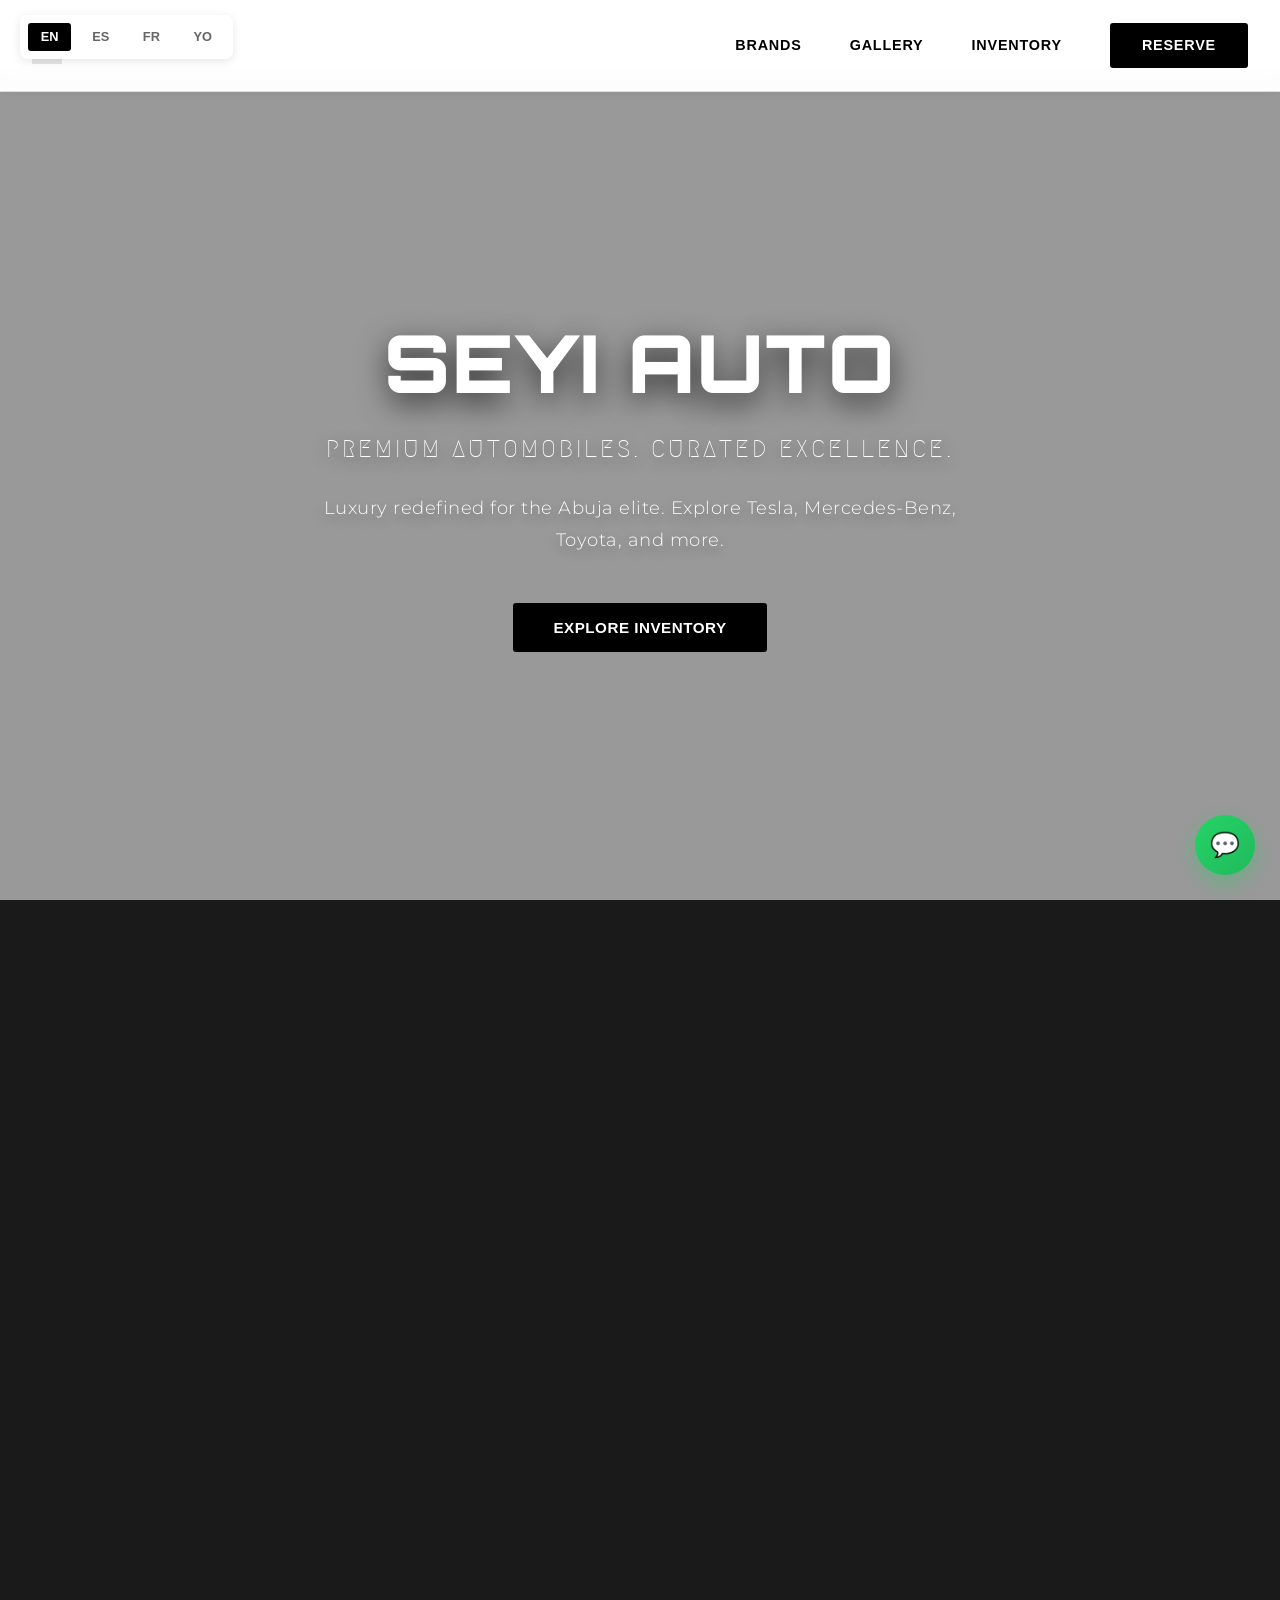
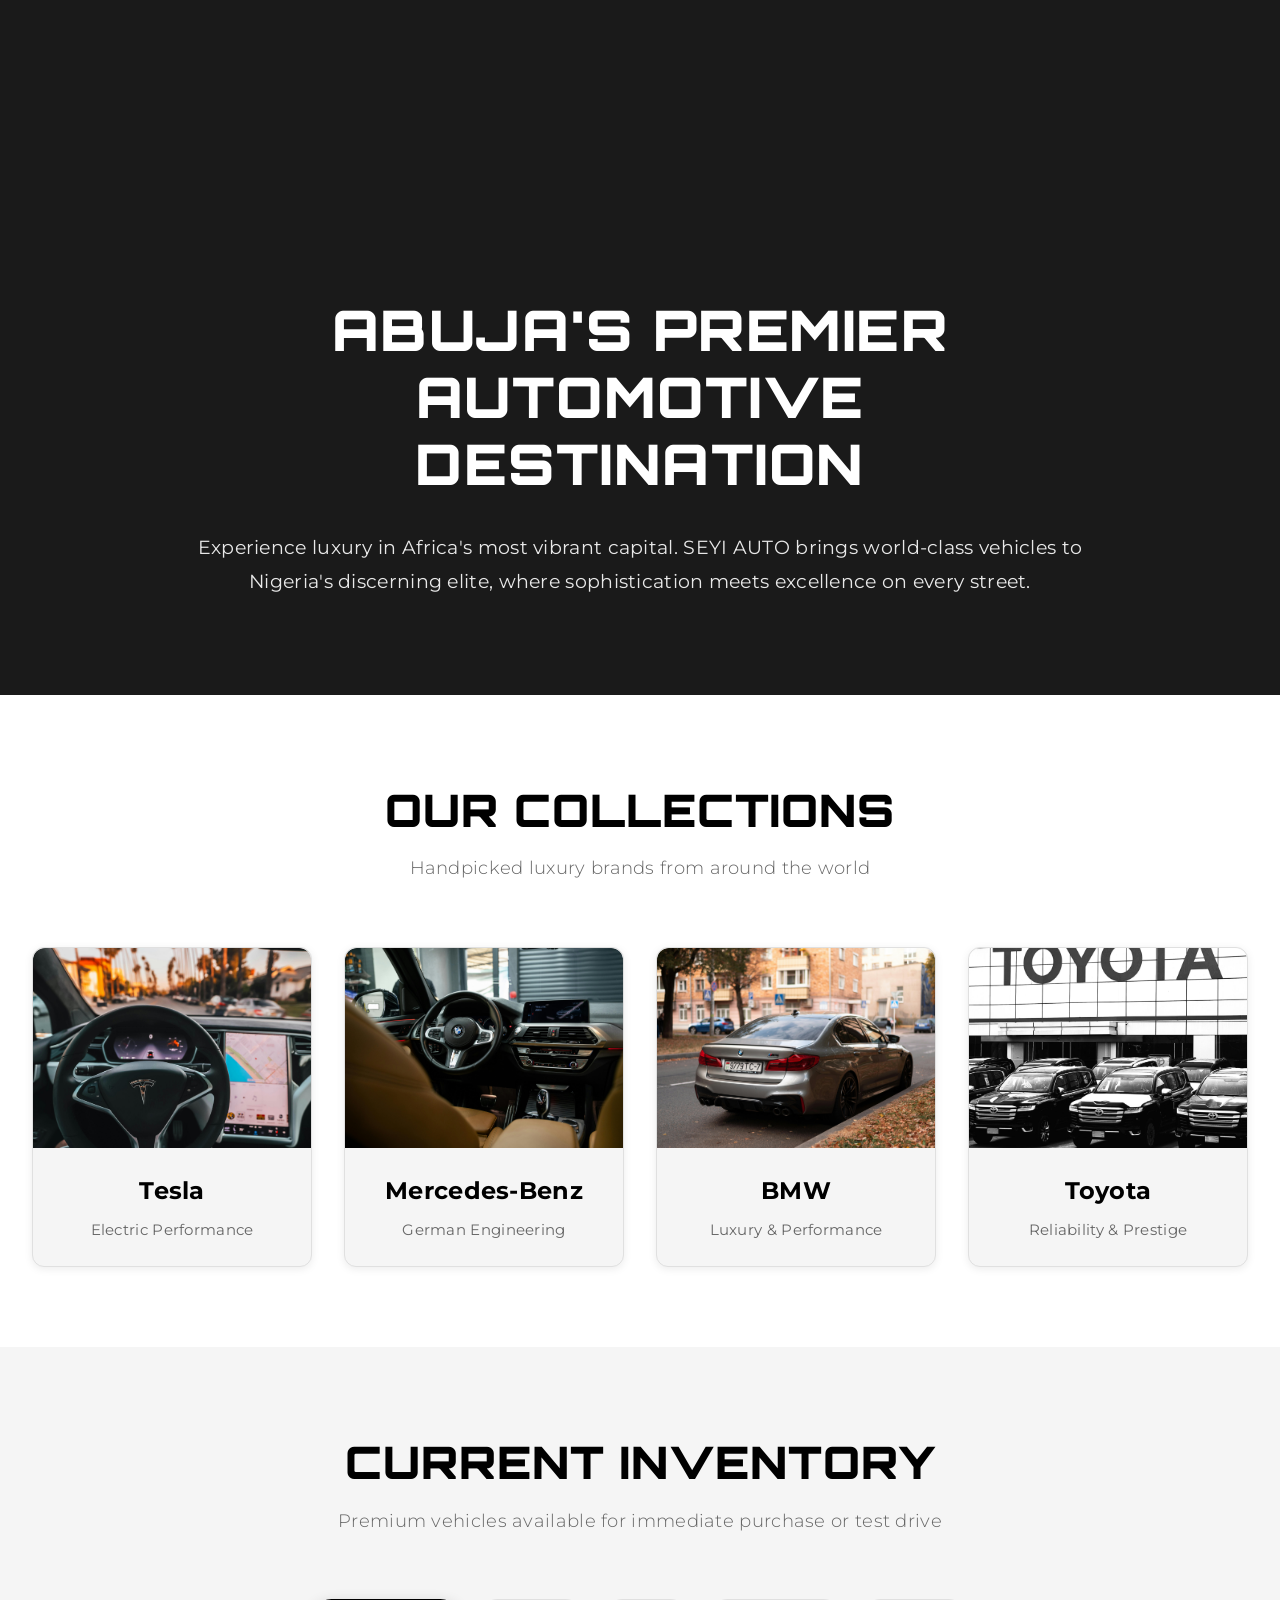
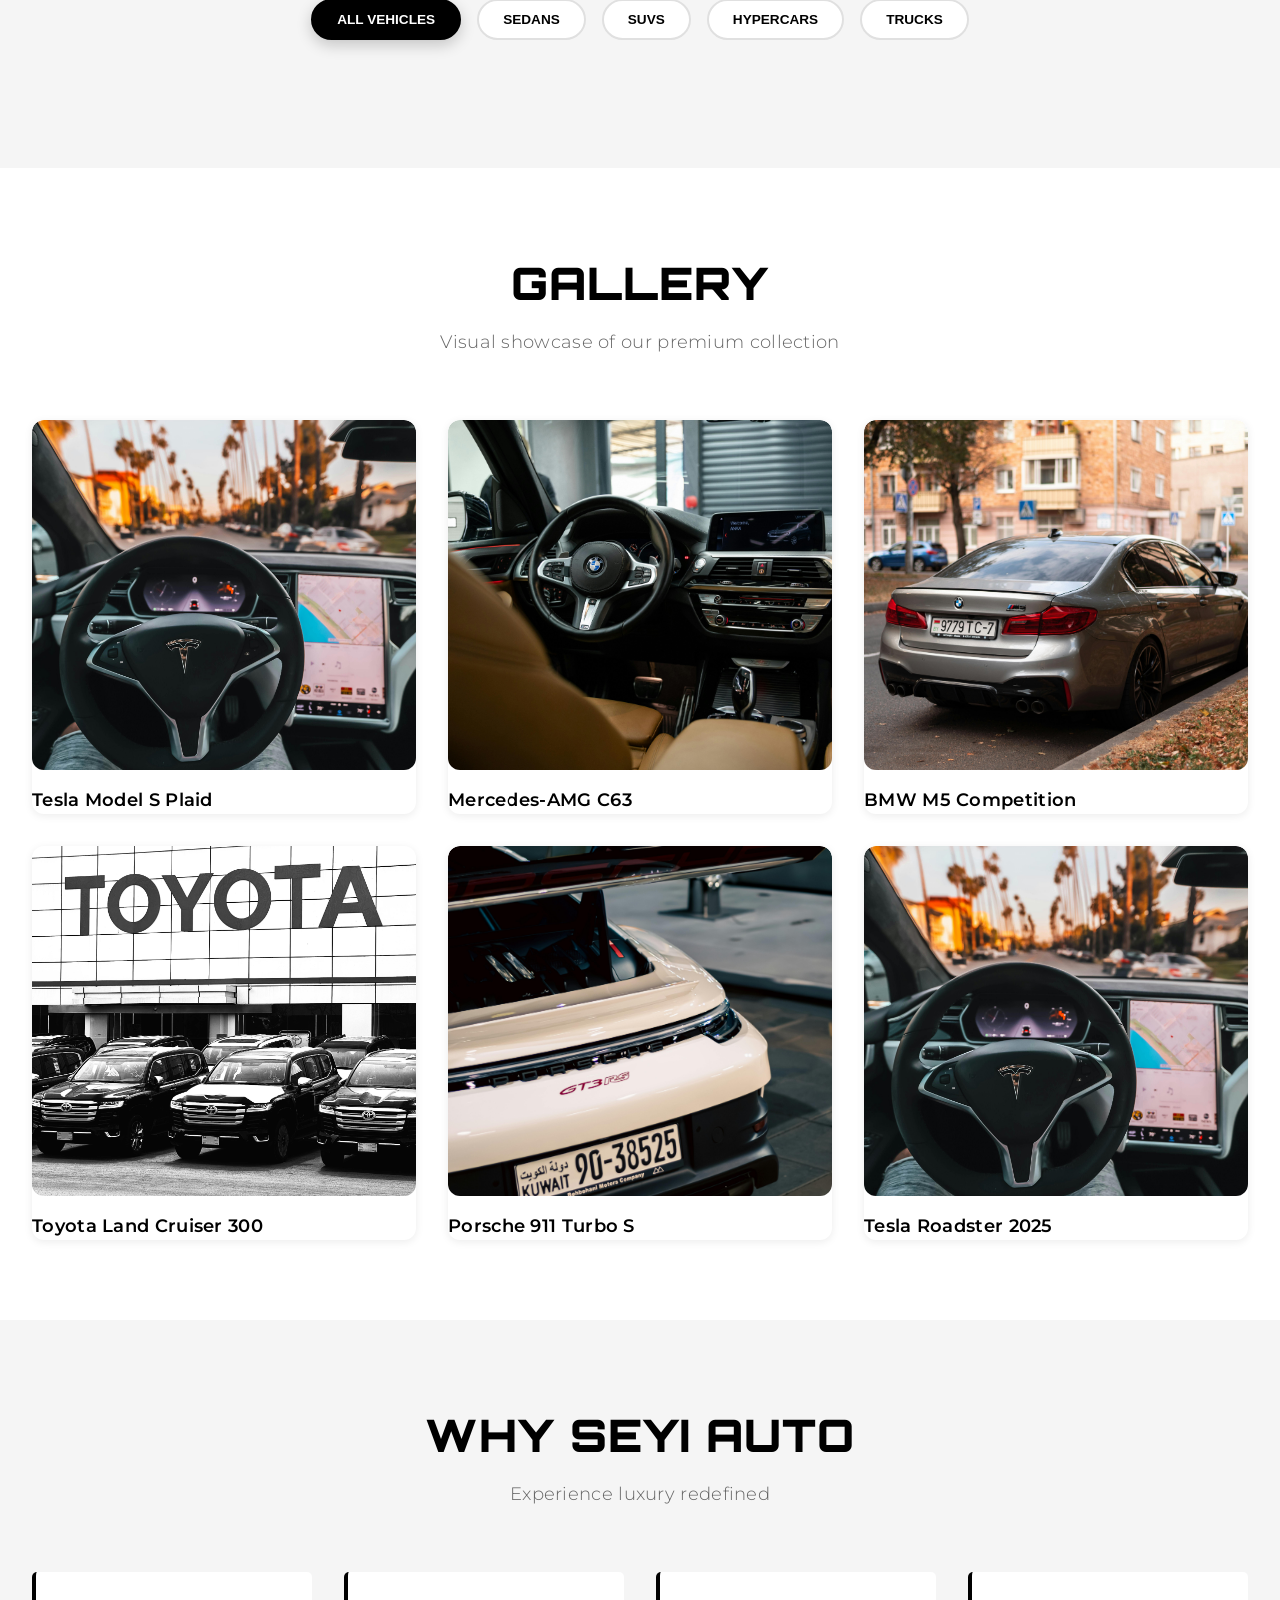
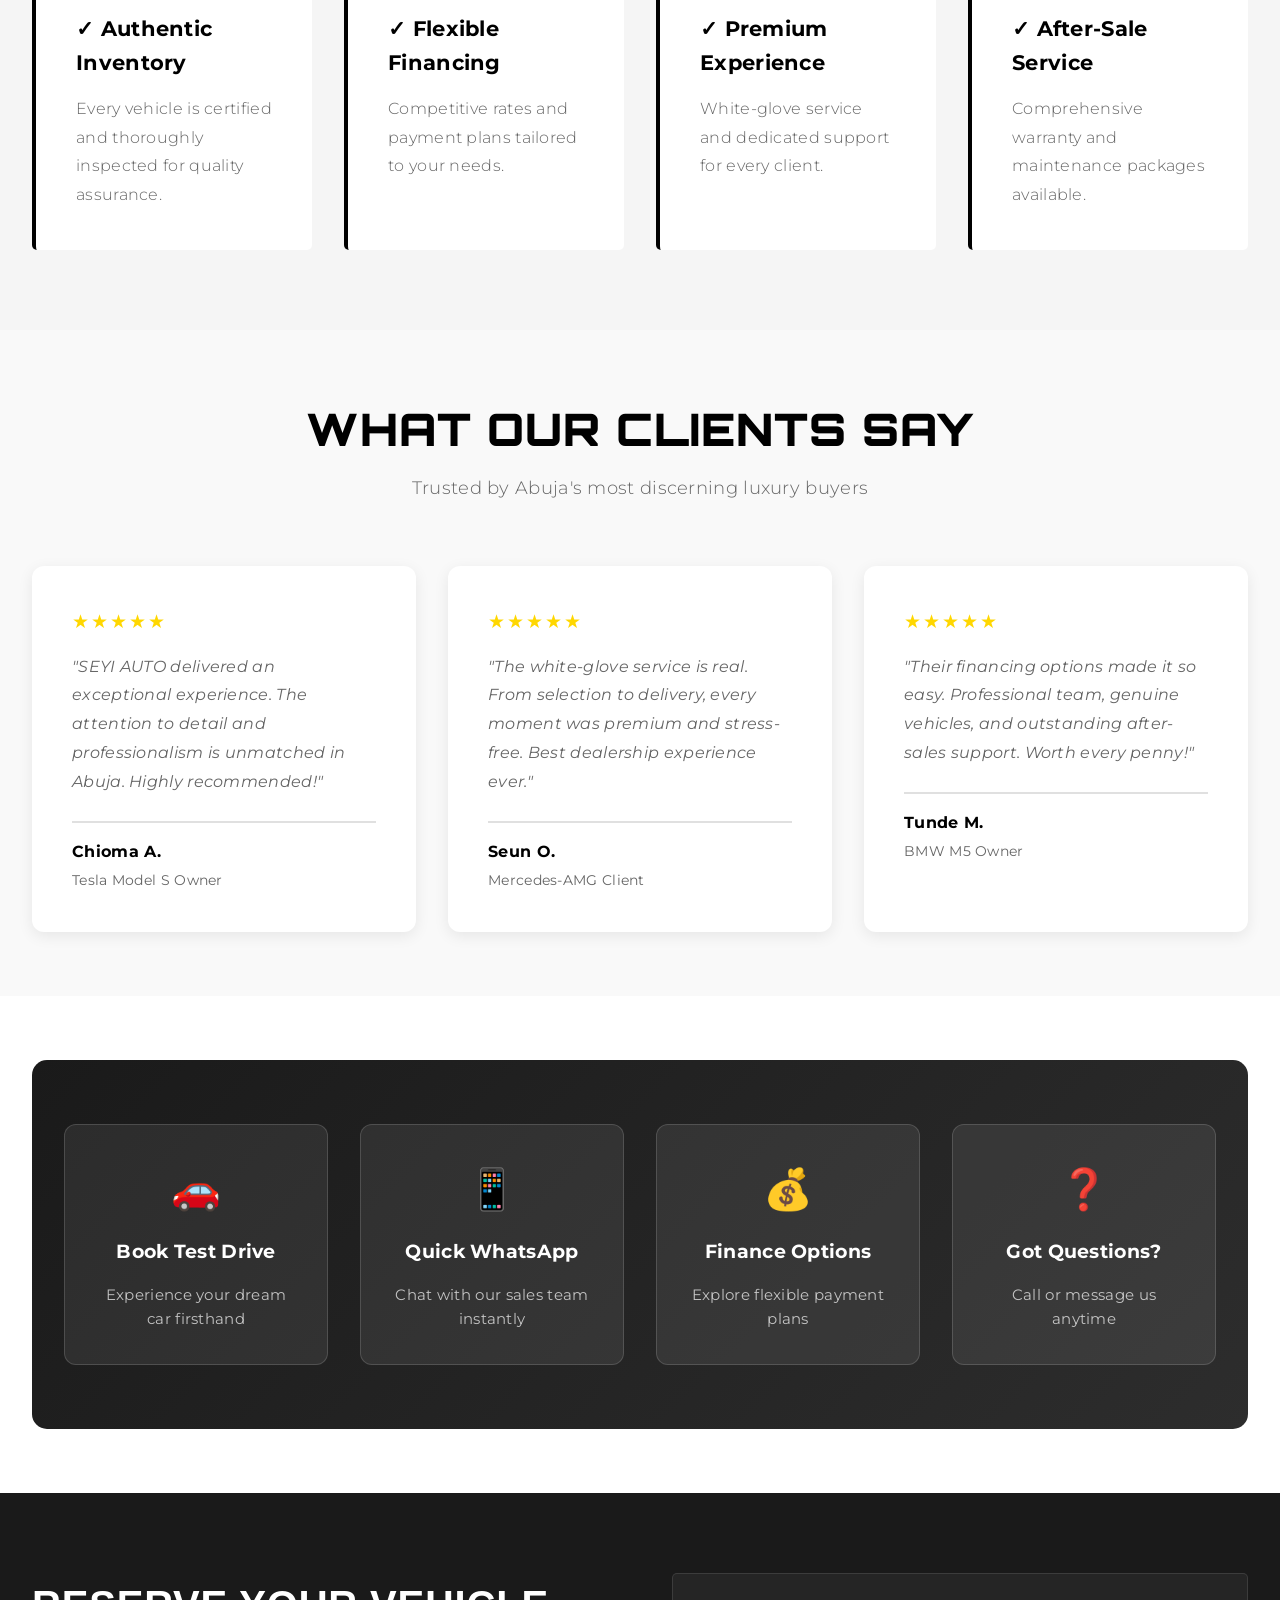
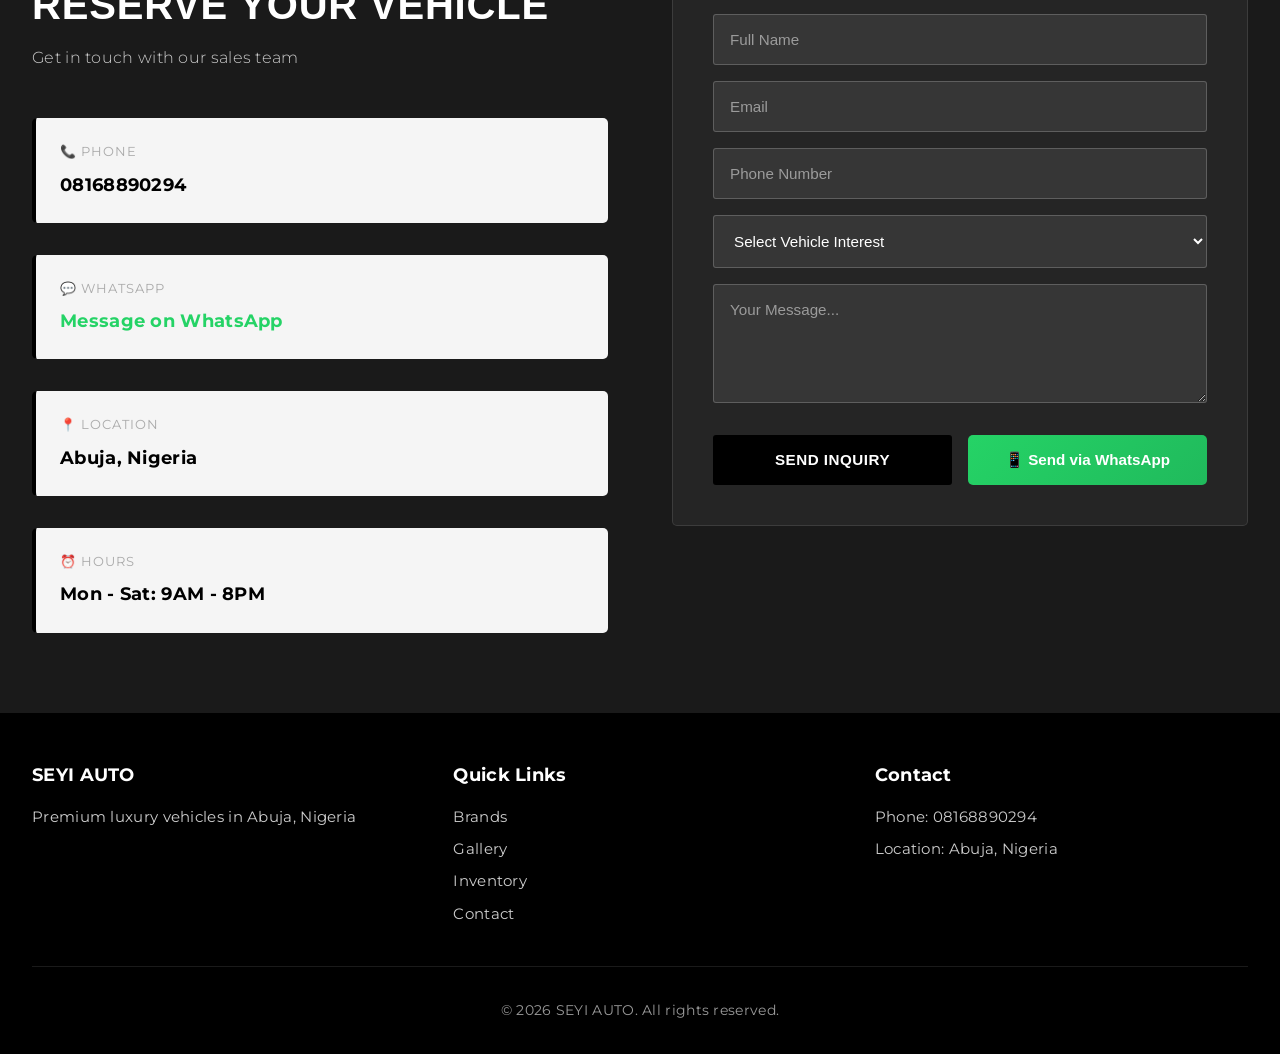
==== commit ccb171e3: "Fix: resolve merge conflicts in index.html, styles.css, and script.js" ====
--- a/index.html
+++ b/index.html
@@ -1,4 +1,3 @@
-<<<<<<< HEAD
 <!DOCTYPE html>
 <html lang="en">
 <head>
@@ -358,364 +357,3 @@
     <script src="script.js"></script>
 </body>
 </html>
-=======
-<!DOCTYPE html>
-<html lang="en">
-<head>
-    <meta charset="UTF-8">
-    <meta name="viewport" content="width=device-width, initial-scale=1.0">
-    <title>SEYI AUTO - Premium Automobiles | Abuja, Nigeria</title>
-    <link rel="stylesheet" href="styles.css">
-    <!-- Google Fonts: Premium Font Collection -->
-    <link href="https://fonts.googleapis.com/css2?family=Google+Sans+Code:ital,wght@0,300..800;1,300..800&family=Happy+Monkey&family=Megrim&family=Montserrat:ital,wght@0,100..900;1,100..900&family=Orbitron:wght@400;700;900&family=SN+Pro:ital,wght@0,200..900;1,200..900&display=swap" rel="stylesheet">
-</head>
-<body>
-    <!-- Language Switcher -->
-    <div class="language-switcher">
-        <button class="lang-btn active" onclick="switchLanguage('en', this)">EN</button>
-        <button class="lang-btn" onclick="switchLanguage('es', this)">ES</button>
-        <button class="lang-btn" onclick="switchLanguage('fr', this)">FR</button>
-        <button class="lang-btn" onclick="switchLanguage('yo', this)">YO</button>
-    </div>
-
-    <!-- Navigation -->
-    <nav class="navbar">
-        <div class="nav-container">
-            <div class="logo-section">
-                <img src="images/logo.png" alt="SEYI AUTO" class="logo">
-            </div>
-            <div class="nav-links">
-                <a href="#brands" class="nav-link" data-i18n="nav-0">Brands</a>
-                <a href="#gallery" class="nav-link" data-i18n="nav-1">Gallery</a>
-                <a href="#inventory" class="nav-link" data-i18n="nav-2">Inventory</a>
-                <a href="#contact" class="nav-link cta-btn" data-i18n="nav-3">Reserve</a>
-            </div>
-        </div>
-    </nav>
-
-    <!-- Hero with Background Video -->
-    <section class="hero">
-        <video autoplay muted loop class="hero-video">
-            <source src="video/6606215-uhd_4096_2160_24fps.mp4" type="video/mp4">
-        </video>
-        <div class="hero-overlay"></div>
-        <div class="hero-content">
-            <h1>SEYI AUTO</h1>
-            <p class="hero-subtitle" data-i18n="heroSub">Premium Automobiles. Curated Excellence.</p>
-            <p class="hero-desc" data-i18n="heroDes">Luxury redefined for the Abuja elite. Explore Tesla, Mercedes-Benz, Toyota, and more.</p>
-            <button class="btn-primary" onclick="scrollToSection('inventory')" data-i18n="explore">Explore Inventory</button>
-        </div>
-    </section>
-
-    <!-- Abuja Story Section -->
-    <section class="abuja-videos">
-        <div class="story-videos-full">
-            <div class="story-video-wrapper">
-                <video autoplay muted loop class="story-video">
-                    <source src="video/abuja video (1).mp4" type="video/mp4">
-                </video>
-                <div class="video-overlay"></div>
-            </div>
-            <div class="story-video-wrapper">
-                <video autoplay muted loop class="story-video">
-                    <source src="video/abuja video (2).mp4" type="video/mp4">
-                </video>
-                <div class="video-overlay"></div>
-            </div>
-        </div>
-    </section>
-
-    <!-- Abuja Story Text Section -->
-    <section class="abuja-story">
-        <div class="story-content-wrapper">
-            <h2>Abuja's Premier Automotive Destination</h2>
-            <p>Experience luxury in Africa's most vibrant capital. SEYI AUTO brings world-class vehicles to Nigeria's discerning elite, where sophistication meets excellence on every street.</p>
-        </div>
-    </section>
-
-    <!-- Brands Section -->
-    <section class="brands" id="brands">
-        <div class="section-header">
-            <h2 data-i18n="brands">Our Collections</h2>
-            <p data-i18n="brandsDesc">Handpicked luxury brands from around the world</p>
-        </div>
-        <div class="brands-grid">
-            <div class="brand-card" onclick="openBrandVideo('tesla')">
-                <img src="images/sedans/tesla/Tesla Model S (1).jpg" alt="Tesla" class="brand-card-img">
-                <h3>Tesla</h3>
-                <p>Electric Performance</p>
-            </div>
-            <div class="brand-card" onclick="openBrandVideo('mercedes')">
-                <img src="images/sedans/Mercedes-AMG/pexels-andreevaleksandar-25189129.jpg" alt="Mercedes-Benz" class="brand-card-img">
-                <h3>Mercedes-Benz</h3>
-                <p>German Engineering</p>
-            </div>
-            <div class="brand-card" onclick="openBrandVideo('bmw')">
-                <img src="images/sedans/bmw/M5 Competition (F90) BMW (1).jpg" alt="BMW" class="brand-card-img">
-                <h3>BMW</h3>
-                <p>Luxury & Performance</p>
-            </div>
-            <div class="brand-card" onclick="openBrandVideo('toyota')">
-                <img src="images/sedans/Toyota Land Cruiser 300/Land Cruiser 300 (J300) Toyota (1).jpg" alt="Toyota" class="brand-card-img">
-                <h3>Toyota</h3>
-                <p>Reliability & Prestige</p>
-            </div>
-        </div>
-    </section>
-
-    <!-- Inventory Section -->
-    <section class="inventory" id="inventory">
-        <div class="section-header">
-            <h2 data-i18n="inventory">Current Inventory</h2>
-            <p data-i18n="inventoryDesc">Premium vehicles available for immediate purchase or test drive</p>
-        </div>
-
-        <!-- Category Filter -->
-        <div class="category-filter">
-            <button class="category-btn active" onclick="filterByCategory('all')">All Vehicles</button>
-            <button class="category-btn" onclick="filterByCategory('sedan')">Sedans</button>
-            <button class="category-btn" onclick="filterByCategory('suv')">SUVs</button>
-            <button class="category-btn" onclick="filterByCategory('hypercar')">Hypercars</button>
-            <button class="category-btn" onclick="filterByCategory('truck')">Trucks</button>
-        </div>
-
-        <div class="inventory-grid" id="inventoryGrid">
-            <!-- Dynamically populated -->
-        </div>
-    </section>
-
-    <!-- Gallery Section -->
-    <section class="gallery" id="gallery">
-        <div class="section-header">
-            <h2 data-i18n="gallery">Gallery</h2>
-            <p data-i18n="galleryDesc">Visual showcase of our premium collection</p>
-        </div>
-        <div class="gallery-grid">
-            <div class="gallery-item">
-                <img src="images/sedans/tesla/Tesla Model S (1).jpg" alt="Tesla Model S" class="gallery-img">
-                <h4>Tesla Model S Plaid</h4>
-            </div>
-            <div class="gallery-item">
-                <img src="images/sedans/Mercedes-AMG/pexels-andreevaleksandar-25189129.jpg" alt="Mercedes-AMG" class="gallery-img">
-                <h4>Mercedes-AMG C63</h4>
-            </div>
-            <div class="gallery-item">
-                <img src="images/sedans/bmw/M5 Competition (F90) BMW (1).jpg" alt="BMW M Series" class="gallery-img">
-                <h4>BMW M5 Competition</h4>
-            </div>
-            <div class="gallery-item">
-                <img src="images/sedans/Toyota Land Cruiser 300/Land Cruiser 300 (J300) Toyota (1).jpg" alt="Toyota Land Cruiser" class="gallery-img">
-                <h4>Toyota Land Cruiser 300</h4>
-            </div>
-            <div class="gallery-item">
-                <img src="images/suv/911 Turbo S (992.2) Porsche/911 Turbo S (992.2) Porsche (7).jpg" alt="Porsche 911" class="gallery-img">
-                <h4>Porsche 911 Turbo S</h4>
-            </div>
-            <div class="gallery-item">
-                <img src="images/hypercars/Roadster (2025) Tesla.jpg" alt="Tesla Roadster" class="gallery-img">
-                <h4>Tesla Roadster 2025</h4>
-            </div>
-        </div>
-    </section>
-
-    <!-- Why Choose Us -->
-    <section class="why-us">
-        <div class="section-header">
-            <h2 data-i18n="whyUs">Why SEYI AUTO</h2>
-            <p data-i18n="whyUsDesc">Experience luxury redefined</p>
-        </div>
-        <div class="features-grid">
-            <div class="feature-card">
-                <h3>✓ Authentic Inventory</h3>
-                <p>Every vehicle is certified and thoroughly inspected for quality assurance.</p>
-            </div>
-            <div class="feature-card">
-                <h3>✓ Flexible Financing</h3>
-                <p>Competitive rates and payment plans tailored to your needs.</p>
-            </div>
-            <div class="feature-card">
-                <h3>✓ Premium Experience</h3>
-                <p>White-glove service and dedicated support for every client.</p>
-            </div>
-            <div class="feature-card">
-                <h3>✓ After-Sale Service</h3>
-                <p>Comprehensive warranty and maintenance packages available.</p>
-            </div>
-        </div>
-    </section>
-
-    <!-- Testimonials Section -->
-    <section class="testimonials">
-        <div class="section-header">
-            <h2>What Our Clients Say</h2>
-            <p>Trusted by Abuja's most discerning luxury buyers</p>
-        </div>
-        <div class="testimonials-grid">
-            <div class="testimonial-card">
-                <div class="stars">★★★★★</div>
-                <p>"SEYI AUTO delivered an exceptional experience. The attention to detail and professionalism is unmatched in Abuja. Highly recommended!"</p>
-                <div class="testimonial-author">
-                    <strong>Chioma A.</strong>
-                    <span>Tesla Model S Owner</span>
-                </div>
-            </div>
-            <div class="testimonial-card">
-                <div class="stars">★★★★★</div>
-                <p>"The white-glove service is real. From selection to delivery, every moment was premium and stress-free. Best dealership experience ever."</p>
-                <div class="testimonial-author">
-                    <strong>Seun O.</strong>
-                    <span>Mercedes-AMG Client</span>
-                </div>
-            </div>
-            <div class="testimonial-card">
-                <div class="stars">★★★★★</div>
-                <p>"Their financing options made it so easy. Professional team, genuine vehicles, and outstanding after-sales support. Worth every penny!"</p>
-                <div class="testimonial-author">
-                    <strong>Tunde M.</strong>
-                    <span>BMW M5 Owner</span>
-                </div>
-            </div>
-        </div>
-    </section>
-
-    <!-- Quick Actions Section -->
-    <section class="quick-actions">
-        <div class="action-card" onclick="scrollToBooking()">
-            <div class="action-icon">🚗</div>
-            <h3>Book Test Drive</h3>
-            <p>Experience your dream car firsthand</p>
-        </div>
-        <div class="action-card" onclick="openWhatsApp('testdrive')">
-            <div class="action-icon">📱</div>
-            <h3>Quick WhatsApp</h3>
-            <p>Chat with our sales team instantly</p>
-        </div>
-        <div class="action-card" onclick="scrollToBooking()">
-            <div class="action-icon">💰</div>
-            <h3>Finance Options</h3>
-            <p>Explore flexible payment plans</p>
-        </div>
-        <div class="action-card" onclick="scrollToBooking()">
-            <div class="action-icon">❓</div>
-            <h3>Got Questions?</h3>
-            <p>Call or message us anytime</p>
-        </div>
-    </section>
-
-    <!-- Contact & Booking -->
-    <section class="contact" id="contact">
-        <div class="contact-wrapper">
-            <div class="contact-info">
-                <h2 data-i18n="reserve">Reserve Your Vehicle</h2>
-                <p data-i18n="contact">Get in touch with our sales team</p>
-                <div class="contact-details">
-                    <div class="detail-item">
-                        <span class="label">📞 Phone</span>
-                        <a href="tel:08168890294" class="detail-value">08168890294</a>
-                    </div>
-                    <div class="detail-item">
-                        <span class="label">💬 WhatsApp</span>
-                        <a href="https://wa.me/2348168890294?text=Hi%20SEYI%20AUTO%2C%20I%27m%20interested%20in%20your%20luxury%20vehicles" target="_blank" class="detail-value whatsapp-link">Message on WhatsApp</a>
-                    </div>
-                    <div class="detail-item">
-                        <span class="label">📍 Location</span>
-                        <p class="detail-value">Abuja, Nigeria</p>
-                    </div>
-                    <div class="detail-item">
-                        <span class="label">⏰ Hours</span>
-                        <p class="detail-value">Mon - Sat: 9AM - 8PM</p>
-                    </div>
-                </div>
-            </div>
-            <form class="contact-form" onsubmit="handleContactSubmit(event)">
-                <div class="form-group">
-                    <input type="text" id="fullName" placeholder="Full Name" required>
-                </div>
-                <div class="form-group">
-                    <input type="email" id="email" placeholder="Email" required>
-                </div>
-                <div class="form-group">
-                    <input type="tel" id="phone" placeholder="Phone Number" required>
-                </div>
-                <div class="form-group">
-                    <select id="vehicle" required>
-                        <option value="">Select Vehicle Interest</option>
-                        <option value="Tesla Model S Plaid">Tesla Model S Plaid</option>
-                        <option value="Mercedes-AMG C63">Mercedes-AMG C63</option>
-                        <option value="BMW M5 Competition">BMW M5 Competition</option>
-                        <option value="Toyota Land Cruiser 300">Toyota Land Cruiser 300</option>
-                        <option value="Tesla Model X">Tesla Model X</option>
-                        <option value="Mercedes-AMG GLE 63">Mercedes-AMG GLE 63</option>
-                        <option value="BMW X7">BMW X7</option>
-                        <option value="Toyota HiLux">Toyota HiLux</option>
-                        <option value="Tesla Roadster">Tesla Roadster</option>
-                        <option value="Porsche 911 Turbo S">Porsche 911 Turbo S</option>
-                    </select>
-                </div>
-                <div class="form-group">
-                    <textarea id="message" placeholder="Your Message..." rows="5"></textarea>
-                </div>
-                <div class="form-buttons">
-                    <button type="submit" class="btn-primary">Send Inquiry</button>
-                    <button type="button" class="btn-whatsapp" onclick="sendViaWhatsApp()">📱 Send via WhatsApp</button>
-                </div>
-            </form>
-        </div>
-    </section>
-
-    <!-- Footer -->
-    <footer class="footer">
-        <div class="footer-top">
-            <div class="footer-col">
-                <h4>SEYI AUTO</h4>
-                <p>Premium luxury vehicles in Abuja, Nigeria</p>
-            </div>
-            <div class="footer-col">
-                <h4>Quick Links</h4>
-                <a href="#brands">Brands</a>
-                <a href="#gallery">Gallery</a>
-                <a href="#inventory">Inventory</a>
-                <a href="#contact">Contact</a>
-            </div>
-            <div class="footer-col">
-                <h4>Contact</h4>
-                <p>Phone: 08168890294</p>
-                <p>Location: Abuja, Nigeria</p>
-            </div>
-        </div>
-        <div class="footer-bottom">
-            <p>&copy; 2026 SEYI AUTO. All rights reserved.</p>
-        </div>
-    </footer>
-
-    <!-- Modal -->
-    <div id="modal" class="modal">
-        <div class="modal-content">
-            <span class="close" onclick="closeModal()">&times;</span>
-            <div id="modalBody"></div>
-        </div>
-    </div>
-
-    <!-- Video Modal for Brand Videos -->
-    <div id="videoModal" class="video-modal">
-        <div class="video-modal-content">
-            <span class="video-close" onclick="closeVideoModal()">&times;</span>
-            <div class="video-player">
-                <video id="brandVideo" controls autoplay style="width: 100%; height: 100%; object-fit: contain;">
-                    <source src="" type="video/mp4">
-                    Your browser does not support the video tag.
-                </video>
-            </div>
-        </div>
-    </div>
-
-    <!-- Floating WhatsApp Button -->
-    <a class="whatsapp-float" href="https://wa.me/2348168890294?text=Hi%20SEYI%20AUTO%2C%20I%27m%20interested%20in%20your%20luxury%20vehicles%20and%20would%20like%20more%20information" target="_blank" title="Chat with us on WhatsApp">
-        <span class="whatsapp-icon">💬</span>
-        <span class="whatsapp-text">Chat</span>
-    </a>
-
-    <script src="script.js"></script>
-</body>
-</html>
->>>>>>> 98e33c8d6dcd9a04f9b734155cbad98cd082366f
--- a/styles.css
+++ b/styles.css
@@ -1,4 +1,3 @@
-<<<<<<< HEAD
 /* ============================================
    SEYI AUTO - PREMIUM LUXURY DESIGN
    Clean | Minimal | Professional
@@ -1737,1743 +1736,3 @@
         }
     }
 }
-=======
-/* ============================================
-   SEYI AUTO - PREMIUM LUXURY DESIGN
-   Clean | Minimal | Professional
-   ============================================ */
-
-:root {
-    --primary-bg: #ffffff;
-    --secondary-bg: #f5f5f5;
-    --dark-bg: #1a1a1a;
-    --text-dark: #000000;
-    --text-light: #666666;
-    --text-lighter: #999999;
-    --accent-dark: #1a1a1a;
-    --border-light: #e0e0e0;
-    --border-dark: #333333;
-}
-
-* {
-    margin: 0;
-    padding: 0;
-    box-sizing: border-box;
-}
-
-html {
-    scroll-behavior: smooth;
-}
-
-body {
-    font-family: 'Montserrat', sans-serif;
-    background: var(--primary-bg);
-    color: var(--text-dark);
-    line-height: 1.6;
-    overflow-x: hidden;
-    letter-spacing: 0.3px;
-}
-
-/* ============================================
-   LANGUAGE SWITCHER
-   ============================================ */
-
-.language-switcher {
-    position: fixed;
-    top: 15px;
-    left: 20px;
-    z-index: 2000;
-    display: flex;
-    gap: 0.5rem;
-    background: rgba(255, 255, 255, 0.95);
-    padding: 0.5rem;
-    border-radius: 8px;
-    box-shadow: 0 2px 10px rgba(0, 0, 0, 0.1);
-}
-
-.lang-btn {
-    padding: 0.4rem 0.8rem;
-    border: none;
-    background: transparent;
-    cursor: pointer;
-    font-weight: 600;
-    font-size: 0.8rem;
-    color: var(--text-light);
-    transition: all 0.3s ease;
-    border-radius: 3px;
-}
-
-.lang-btn.active {
-    background: var(--text-dark);
-    color: white;
-}
-
-.lang-btn:hover {
-    background: var(--text-dark);
-    color: white;
-}
-
-/* ============================================
-   NAVBAR
-   ============================================ */
-
-.navbar {
-    position: fixed;
-    top: 0;
-    width: 100%;
-    background: rgba(255, 255, 255, 0.98);
-    backdrop-filter: blur(10px);
-    border-bottom: 1px solid var(--border-light);
-    z-index: 1000;
-    padding: 1.2rem 0;
-    box-shadow: 0 2px 10px rgba(0, 0, 0, 0.05);
-}
-
-.nav-container {
-    max-width: 1400px;
-    margin: 0 auto;
-    padding: 0 2rem;
-    display: flex;
-    justify-content: space-between;
-    align-items: center;
-}
-
-.logo-section img {
-    height: 45px;
-    width: auto;
-    filter: brightness(0.9);
-    transition: all 0.3s ease;
-}
-
-.logo-section img:hover {
-    filter: brightness(0.8);
-}
-
-.nav-links {
-    display: flex;
-    gap: 3rem;
-    align-items: center;
-}
-
-.nav-link {
-    color: var(--text-dark);
-    text-decoration: none;
-    font-size: 0.9rem;
-    font-weight: 600;
-    letter-spacing: 0.8px;
-    text-transform: uppercase;
-    transition: all 0.3s ease;
-    position: relative;
-    font-family: 'IBM Plex Sans', sans-serif;
-}
-
-.nav-link::after {
-    content: '';
-    position: absolute;
-    bottom: -5px;
-    left: 0;
-    width: 0;
-    height: 2px;
-    background: var(--text-dark);
-    transition: width 0.3s ease;
-}
-
-.nav-link:hover::after {
-    width: 100%;
-}
-
-.cta-btn {
-    background: var(--text-dark);
-    color: white !important;
-    padding: 0.7rem 2rem;
-    border-radius: 3px;
-    font-weight: 600;
-    transition: all 0.3s ease;
-}
-
-.cta-btn::after {
-    display: none;
-}
-
-.cta-btn:hover {
-    background: var(--text-light);
-    transform: scale(1.03);
-}
-
-/* ============================================
-   HERO SECTION WITH BACKGROUND VIDEO
-   ============================================ */
-
-.hero {
-    margin-top: 70px;
-    min-height: calc(100vh - 70px);
-    position: relative;
-    display: flex;
-    align-items: center;
-    justify-content: center;
-    overflow: hidden;
-}
-
-.hero-video {
-    position: absolute;
-    top: 0;
-    left: 0;
-    width: 100%;
-    height: 100%;
-    object-fit: cover;
-    z-index: 0;
-}
-
-.hero-overlay {
-    position: absolute;
-    top: 0;
-    left: 0;
-    width: 100%;
-    height: 100%;
-    background: rgba(0, 0, 0, 0.4);
-    z-index: 1;
-}
-
-.hero-content {
-    position: relative;
-    z-index: 2;
-    text-align: center;
-    color: white;
-    max-width: 700px;
-    padding: 0 2rem;
-}
-
-
-
-.hero-content h1 {
-    font-family: 'Orbitron', sans-serif;
-    font-size: 5rem;
-    font-weight: 900;
-    margin-bottom: 1.5rem;
-    letter-spacing: 2px;
-    line-height: 1.1;
-    text-transform: uppercase;
-    text-shadow: 0 10px 30px rgba(0, 0, 0, 0.7);
-}
-
-.hero-subtitle {
-    font-size: 1.5rem;
-    font-weight: 500;
-    margin-bottom: 1.5rem;
-    letter-spacing: 3px;
-    text-transform: uppercase;
-    font-family: 'Megrim', cursive;
-    text-shadow: 0 5px 15px rgba(0, 0, 0, 0.6);
-}
-
-.hero-desc {
-    font-size: 1.1rem;
-    font-weight: 300;
-    margin-bottom: 3rem;
-    line-height: 1.8;
-    opacity: 0.95;
-    font-family: 'Montserrat', sans-serif;
-    letter-spacing: 0.5px;
-    text-shadow: 0 5px 15px rgba(0, 0, 0, 0.6);
-}
-
-/* ============================================
-   ABUJA VIDEOS SECTION
-   ============================================ */
-
-.abuja-videos {
-    width: 100vw;
-    margin-left: calc(-50vw + 50%);
-    background: var(--dark-bg);
-    padding: 0;
-}
-
-.story-videos-full {
-    display: grid;
-    grid-template-columns: 1fr 1fr;
-    gap: 0;
-    min-height: 100vh;
-    width: 100%;
-}
-
-.story-video-wrapper {
-    position: relative;
-    overflow: hidden;
-    aspect-ratio: 16 / 9;
-    box-shadow: none;
-    transition: all 0.4s ease;
-    height: 100%;
-}
-
-.story-video-wrapper:hover {
-    transform: none;
-    box-shadow: none;
-}
-
-.story-video {
-    width: 100%;
-    height: 100%;
-    object-fit: cover;
-}
-
-.video-overlay {
-    position: absolute;
-    top: 0;
-    left: 0;
-    width: 100%;
-    height: 100%;
-    background: rgba(0, 0, 0, 0);
-    pointer-events: none;
-}
-
-/* ============================================
-   ABUJA STORY TEXT SECTION
-   ============================================ */
-
-.abuja-story {
-    width: 100vw;
-    margin-left: calc(-50vw + 50%);
-    background: var(--dark-bg);
-    color: white;
-    padding: 6rem 2rem;
-}
-
-.story-content-wrapper {
-    max-width: 900px;
-    margin: 0 auto;
-    text-align: center;
-}
-
-.story-content-wrapper h2 {
-    font-family: 'Orbitron', sans-serif;
-    font-size: 3.5rem;
-    font-weight: 900;
-    margin-bottom: 2rem;
-    letter-spacing: 1.5px;
-    text-transform: uppercase;
-    line-height: 1.2;
-}
-
-.story-content-wrapper p {
-    font-family: 'Montserrat', sans-serif;
-    font-size: 1.2rem;
-    line-height: 1.8;
-    opacity: 0.9;
-    letter-spacing: 0.3px;
-}
-
-@media (max-width: 768px) {
-    .story-videos-full {
-        grid-template-columns: 1fr;
-        min-height: auto;
-    }
-
-    .story-content-wrapper h2 {
-        font-size: 2rem;
-    }
-
-    .story-content-wrapper p {
-        font-size: 1rem;
-    }
-}
-
-/* ============================================
-   BUTTONS
-   ============================================ */
-
-.btn-primary {
-    background: var(--text-dark);
-    color: white;
-    padding: 1rem 2.5rem;
-    border: none;
-    border-radius: 3px;
-    font-size: 0.95rem;
-    font-weight: 600;
-    cursor: pointer;
-    transition: all 0.3s ease;
-    text-transform: uppercase;
-    letter-spacing: 0.5px;
-}
-
-.btn-primary:hover {
-    background: var(--text-light);
-    transform: translateY(-2px);
-}
-
-/* ============================================
-   SECTION HEADER
-   ============================================ */
-
-.section-header {
-    text-align: center;
-    margin-bottom: 4rem;
-}
-
-.section-header h2 {
-    font-family: 'Orbitron', sans-serif;
-    font-size: 2.8rem;
-    margin-bottom: 0.5rem;
-    font-weight: 900;
-    text-transform: uppercase;
-    letter-spacing: 1px;
-}
-
-.section-header p {
-    color: var(--text-light);
-    font-size: 1.1rem;
-    font-weight: 300;
-}
-
-/* ============================================
-   BRANDS SECTION
-   ============================================ */
-
-.brands {
-    padding: 5rem 2rem;
-    background: var(--primary-bg);
-}
-
-.brands {
-    max-width: 1400px;
-    margin: 0 auto;
-}
-
-.brands-grid {
-    display: grid;
-    grid-template-columns: repeat(auto-fit, minmax(250px, 1fr));
-    gap: 2rem;
-}
-
-.brand-card {
-    background: var(--secondary-bg);
-    padding: 0;
-    border-radius: 12px;
-    text-align: center;
-    cursor: pointer;
-    transition: all 0.4s ease;
-    border: 1px solid var(--border-light);
-    overflow: hidden;
-    display: flex;
-    flex-direction: column;
-    box-shadow: 0 2px 8px rgba(0, 0, 0, 0.08);
-}
-
-.brand-card:hover {
-    background: var(--dark-bg);
-    color: white;
-    transform: translateY(-8px);
-    border: 1px solid var(--dark-bg);
-    box-shadow: 0 12px 24px rgba(0, 0, 0, 0.12);
-}
-
-.brand-card-img {
-    width: 100%;
-    height: 200px;
-    object-fit: cover;
-    transition: all 0.4s ease;
-    border-radius: 12px 12px 0 0;
-    display: block;
-}
-
-.brand-card:hover .brand-card-img {
-    filter: brightness(0.7);
-}
-
-.brand-card h3,
-.brand-card p {
-    padding: 0 2rem;
-}
-
-.brand-card h3 {
-    padding-top: 1.5rem;
-    font-size: 1.5rem;
-    margin-bottom: 0.5rem;
-    font-weight: 700;
-}
-
-.brand-card p {
-    color: var(--text-light);
-    font-size: 0.95rem;
-    font-weight: 400;
-    padding-bottom: 1.5rem;
-}
-
-.brand-card:hover p {
-    color: #ccc;
-}
-
-/* ============================================
-   INVENTORY SECTION
-   ============================================ */
-
-.inventory {
-    padding: 5rem 2rem;
-    background: var(--secondary-bg);
-}
-
-.inventory {
-    max-width: 1400px;
-    margin: 0 auto;
-}
-
-/* Category Filter */
-.category-filter {
-    display: flex;
-    justify-content: center;
-    gap: 1rem;
-    margin-bottom: 3rem;
-    flex-wrap: wrap;
-}
-
-.category-btn {
-    padding: 0.7rem 1.5rem;
-    border: 2px solid var(--border-light);
-    background: white;
-    color: var(--text-dark);
-    border-radius: 25px;
-    cursor: pointer;
-    font-weight: 600;
-    text-transform: uppercase;
-    font-size: 0.85rem;
-    transition: all 0.3s ease;
-}
-
-.category-btn:hover {
-    border-color: var(--text-dark);
-}
-
-.category-btn.active {
-    background: var(--text-dark);
-    color: white;
-    border-color: var(--text-dark);
-    box-shadow: 0 5px 15px rgba(0, 0, 0, 0.2);
-}
-
-.inventory-grid {
-    display: grid;
-    grid-template-columns: repeat(auto-fill, minmax(280px, 1fr));
-    gap: 2rem;
-}
-
-.inventory-item {
-    background: white;
-    border: 1px solid var(--border-light);
-    border-radius: 12px;
-    overflow: hidden;
-    transition: all 0.4s ease;
-    cursor: pointer;
-    position: relative;
-    box-shadow: 0 2px 8px rgba(0, 0, 0, 0.08);
-}
-
-.inventory-item:hover {
-    border-color: var(--text-dark);
-    box-shadow: 0 12px 24px rgba(0, 0, 0, 0.12);
-    transform: translateY(-5px);
-}
-
-.inv-image {
-    width: 100%;
-    height: 250px;
-    background: linear-gradient(135deg, #f0f0f0 0%, #e8e8e8 100%);
-    display: flex;
-    align-items: center;
-    justify-content: center;
-    font-size: 4rem;
-    color: var(--text-lighter);
-    position: relative;
-    overflow: hidden;
-    border-radius: 12px;
-    box-shadow: 0 2px 8px rgba(0, 0, 0, 0.08);
-    background-size: cover;
-    background-position: center;
-}
-
-.category-badge {
-    position: absolute;
-    top: 10px;
-    right: 10px;
-    background: var(--text-dark);
-    color: white;
-    padding: 0.4rem 0.8rem;
-    border-radius: 3px;
-    font-size: 0.7rem;
-    font-weight: 700;
-    text-transform: uppercase;
-    letter-spacing: 0.5px;
-}
-
-.inv-details {
-    padding: 1.5rem;
-}
-
-.inv-brand {
-    font-size: 0.8rem;
-    text-transform: uppercase;
-    color: var(--text-lighter);
-    letter-spacing: 1px;
-    margin-bottom: 0.5rem;
-}
-
-.inv-name {
-    font-size: 1.3rem;
-    font-weight: 700;
-    margin-bottom: 0.5rem;
-}
-
-.inv-specs {
-    display: flex;
-    gap: 1rem;
-    margin: 1rem 0;
-    font-size: 0.85rem;
-    color: var(--text-light);
-    flex-wrap: wrap;
-}
-
-.inv-price {
-    font-size: 1.5rem;
-    font-weight: 700;
-    margin: 1rem 0;
-    color: var(--text-dark);
-}
-
-.inv-btn {
-    width: 100%;
-    padding: 0.8rem;
-    background: var(--text-dark);
-    color: white;
-    border: none;
-    border-radius: 3px;
-    cursor: pointer;
-    font-weight: 600;
-    transition: all 0.3s ease;
-    text-transform: uppercase;
-    font-size: 0.85rem;
-}
-
-.inv-btn:hover {
-    background: var(--text-light);
-}
-
-/* ============================================
-   GALLERY SECTION
-   ============================================ */
-
-.gallery {
-    padding: 5rem 2rem;
-    background: var(--primary-bg);
-}
-
-.gallery {
-    max-width: 1400px;
-    margin: 0 auto;
-}
-
-.gallery-grid {
-    display: grid;
-    grid-template-columns: repeat(auto-fit, minmax(300px, 1fr));
-    gap: 2rem;
-}
-
-.gallery-item {
-    border-radius: 12px;
-    overflow: hidden;
-    cursor: pointer;
-    transition: all 0.4s ease;
-    box-shadow: 0 2px 8px rgba(0, 0, 0, 0.08);
-}
-
-.gallery-item:hover {
-    transform: scale(1.02);
-    box-shadow: 0 12px 24px rgba(0, 0, 0, 0.12);
-}
-
-.gallery-item:hover .gallery-img {
-    filter: brightness(0.8);
-}
-
-.gallery-img {
-    width: 100%;
-    height: 350px;
-    object-fit: cover;
-    transition: all 0.4s ease;
-    border-radius: 12px;
-    display: block;
-}
-
-.img-1 { 
-    display: none;
-}
-.img-2 { 
-    display: none;
-}
-.img-3 { 
-    display: none;
-}
-.img-4 { 
-    display: none;
-}
-.img-5 { 
-    display: none;
-}
-.img-6 { 
-    display: none;
-}
-
-.gallery-item h4 {
-    margin-top: 1rem;
-    font-size: 1.1rem;
-    font-weight: 600;
-}
-
-/* ============================================
-   WHY US SECTION
-   ============================================ */
-
-.why-us {
-    padding: 5rem 2rem;
-    background: var(--secondary-bg);
-}
-
-.why-us {
-    max-width: 1400px;
-    margin: 0 auto;
-}
-
-.features-grid {
-    display: grid;
-    grid-template-columns: repeat(auto-fit, minmax(280px, 1fr));
-    gap: 2rem;
-}
-
-.feature-card {
-    background: white;
-    padding: 2.5rem;
-    border-radius: 5px;
-    border-left: 4px solid var(--text-dark);
-    transition: all 0.3s ease;
-}
-
-.feature-card:hover {
-    box-shadow: 0 10px 30px rgba(0, 0, 0, 0.08);
-    transform: translateY(-3px);
-}
-
-.feature-card h3 {
-    font-size: 1.3rem;
-    margin-bottom: 1rem;
-    font-weight: 700;
-}
-
-.feature-card p {
-    color: var(--text-light);
-    font-weight: 300;
-    line-height: 1.8;
-}
-
-/* ============================================
-   CONTACT SECTION
-   ============================================ */
-
-.contact {
-    padding: 5rem 2rem;
-    background: var(--dark-bg);
-    color: white;
-}
-
-.contact-wrapper {
-    max-width: 1400px;
-    margin: 0 auto;
-    display: grid;
-    grid-template-columns: 1fr 1fr;
-    gap: 4rem;
-    align-items: start;
-}
-
-.contact-info h2 {
-    font-family: 'Space Grotesk', sans-serif;
-    font-size: 2.5rem;
-    margin-bottom: 0.5rem;
-    font-weight: 700;
-    text-transform: uppercase;
-    letter-spacing: 0.8px;
-}
-
-.contact-info > p {
-    color: #ccc;
-    margin-bottom: 3rem;
-    font-weight: 300;
-}
-
-.contact-details {
-    display: flex;
-    flex-direction: column;
-    gap: 2rem;
-}
-
-.detail-item .label {
-    display: block;
-    font-size: 0.8rem;
-    text-transform: uppercase;
-    letter-spacing: 1px;
-    color: #aaa;
-    margin-bottom: 0.5rem;
-}
-
-.detail-value {
-    font-size: 1.2rem;
-    font-weight: 600;
-    color: white;
-    text-decoration: none;
-    transition: all 0.3s ease;
-}
-
-.detail-value:hover {
-    color: #ddd;
-}
-
-.contact-form {
-    display: flex;
-    flex-direction: column;
-    gap: 1rem;
-    background: rgba(255, 255, 255, 0.05);
-    padding: 2.5rem;
-    border-radius: 5px;
-    border: 1px solid rgba(255, 255, 255, 0.1);
-}
-
-.form-group {
-    display: flex;
-    flex-direction: column;
-    gap: 0.5rem;
-}
-
-.contact-form input,
-.contact-form select,
-.contact-form textarea {
-    padding: 1rem;
-    background: rgba(255, 255, 255, 0.08);
-    border: 1px solid rgba(255, 255, 255, 0.2);
-    border-radius: 3px;
-    color: white;
-    font-family: 'IBM Plex Sans', sans-serif;
-    font-size: 0.95rem;
-    transition: all 0.3s ease;
-}
-
-.contact-form input::placeholder,
-.contact-form textarea::placeholder {
-    color: rgba(255, 255, 255, 0.5);
-}
-
-.contact-form input:focus,
-.contact-form select:focus,
-.contact-form textarea:focus {
-    outline: none;
-    border-color: rgba(255, 255, 255, 0.4);
-    background: rgba(255, 255, 255, 0.12);
-}
-
-.form-buttons {
-    display: grid;
-    grid-template-columns: 1fr 1fr;
-    gap: 1rem;
-    margin-top: 1rem;
-}
-
-.btn-whatsapp {
-    background: linear-gradient(135deg, #25D366, #20BA5C);
-    color: white;
-    border: none;
-    padding: 1rem 1.5rem;
-    border-radius: 5px;
-    font-weight: 600;
-    cursor: pointer;
-    transition: all 0.3s ease;
-    font-size: 0.95rem;
-}
-
-.btn-whatsapp:hover {
-    transform: translateY(-2px);
-    box-shadow: 0 8px 20px rgba(37, 211, 102, 0.3);
-}
-
-.whatsapp-link {
-    color: #25D366 !important;
-    font-weight: 600;
-    text-decoration: none;
-    display: inline-flex;
-    align-items: center;
-    gap: 0.5rem;
-    transition: all 0.3s ease;
-}
-
-.whatsapp-link:hover {
-    color: #20BA5C !important;
-}
-
-/* ============================================
-   TESTIMONIALS SECTION
-   ============================================ */
-
-.testimonials {
-    background: #f9f9f9;
-    padding: 4rem 2rem;
-}
-
-.testimonials .section-header h2 {
-    color: var(--text-dark);
-}
-
-.testimonials .section-header p {
-    color: var(--text-light);
-}
-
-.testimonials-grid {
-    display: grid;
-    grid-template-columns: repeat(auto-fit, minmax(300px, 1fr));
-    gap: 2rem;
-    max-width: 1400px;
-    margin: 0 auto;
-}
-
-.testimonial-card {
-    background: white;
-    padding: 2.5rem;
-    border-radius: 12px;
-    box-shadow: 0 4px 15px rgba(0, 0, 0, 0.08);
-    transition: all 0.3s ease;
-}
-
-.testimonial-card:hover {
-    transform: translateY(-5px);
-    box-shadow: 0 12px 30px rgba(0, 0, 0, 0.12);
-}
-
-.stars {
-    color: #FFD700;
-    font-size: 1.2rem;
-    margin-bottom: 1rem;
-    letter-spacing: 2px;
-}
-
-.testimonial-card p {
-    color: var(--text-light);
-    line-height: 1.8;
-    margin-bottom: 1.5rem;
-    font-style: italic;
-}
-
-.testimonial-author {
-    display: flex;
-    flex-direction: column;
-    gap: 0.3rem;
-    border-top: 2px solid var(--border-light);
-    padding-top: 1rem;
-}
-
-.testimonial-author strong {
-    color: var(--text-dark);
-    font-weight: 700;
-}
-
-.testimonial-author span {
-    color: var(--text-light);
-    font-size: 0.9rem;
-}
-
-/* ============================================
-   QUICK ACTIONS SECTION
-   ============================================ */
-
-.quick-actions {
-    background: linear-gradient(135deg, #1a1a1a 0%, #2d2d2d 100%);
-    padding: 4rem 2rem;
-    max-width: 1400px;
-    margin: 0 auto;
-    border-radius: 15px;
-    display: grid;
-    grid-template-columns: repeat(auto-fit, minmax(200px, 1fr));
-    gap: 2rem;
-    margin: 4rem 2rem;
-}
-
-.action-card {
-    background: rgba(255, 255, 255, 0.08);
-    border: 1px solid rgba(255, 255, 255, 0.15);
-    padding: 2rem;
-    border-radius: 12px;
-    text-align: center;
-    cursor: pointer;
-    transition: all 0.3s ease;
-    display: flex;
-    flex-direction: column;
-    align-items: center;
-    gap: 1rem;
-}
-
-.action-card:hover {
-    background: rgba(255, 255, 255, 0.12);
-    border-color: white;
-    transform: translateY(-5px);
-    box-shadow: 0 15px 35px rgba(0, 0, 0, 0.2);
-}
-
-.action-icon {
-    font-size: 2.5rem;
-    transition: all 0.3s ease;
-}
-
-.action-card:hover .action-icon {
-    transform: scale(1.2);
-}
-
-.action-card h3 {
-    color: white;
-    font-family: 'Montserrat', sans-serif;
-    font-weight: 700;
-    margin: 0;
-}
-
-.action-card p {
-    color: rgba(255, 255, 255, 0.7);
-    margin: 0;
-    font-size: 0.95rem;
-}
-
-/* ============================================
-   FLOATING WHATSAPP BUTTON
-   ============================================ */
-
-.whatsapp-float {
-    position: fixed;
-    bottom: 25px;
-    right: 25px;
-    width: 60px;
-    height: 60px;
-    background: linear-gradient(135deg, #25D366, #20BA5C);
-    border-radius: 50%;
-    display: flex;
-    align-items: center;
-    justify-content: center;
-    font-size: 1.5rem;
-    text-decoration: none;
-    box-shadow: 0 8px 20px rgba(37, 211, 102, 0.4);
-    transition: all 0.3s ease;
-    z-index: 1500;
-    animation: bounceIn 0.6s ease;
-}
-
-.whatsapp-float:hover {
-    transform: scale(1.15);
-    box-shadow: 0 12px 30px rgba(37, 211, 102, 0.6);
-}
-
-.whatsapp-icon {
-    display: flex;
-    align-items: center;
-    justify-content: center;
-}
-
-.whatsapp-text {
-    display: none;
-    position: absolute;
-    background: white;
-    color: #25D366;
-    padding: 0.5rem 1rem;
-    border-radius: 20px;
-    white-space: nowrap;
-    right: 70px;
-    font-weight: 600;
-    font-size: 0.85rem;
-    box-shadow: 0 4px 12px rgba(0, 0, 0, 0.15);
-}
-
-.whatsapp-float:hover .whatsapp-text {
-    display: block;
-    animation: slideInRight 0.3s ease;
-}
-
-@keyframes bounceIn {
-    0% {
-        transform: scale(0);
-        opacity: 0;
-    }
-    50% {
-        transform: scale(1.1);
-    }
-    100% {
-        transform: scale(1);
-        opacity: 1;
-    }
-}
-
-@keyframes slideInRight {
-    from {
-        opacity: 0;
-        transform: translateX(10px);
-    }
-    to {
-        opacity: 1;
-        transform: translateX(0);
-    }
-}
-
-/* ============================================
-   FOOTER
-   ============================================ */
-
-.footer {
-    background: var(--text-dark);
-    color: white;
-    padding: 3rem 2rem 2rem;
-}
-
-.footer-top {
-    max-width: 1400px;
-    margin: 0 auto;
-    display: grid;
-    grid-template-columns: repeat(auto-fit, minmax(250px, 1fr));
-    gap: 3rem;
-    margin-bottom: 2rem;
-    padding-bottom: 2rem;
-    border-bottom: 1px solid rgba(255, 255, 255, 0.1);
-}
-
-.footer-col h4 {
-    font-size: 1.1rem;
-    margin-bottom: 1rem;
-    font-weight: 700;
-}
-
-.footer-col p,
-.footer-col a {
-    color: #ccc;
-    font-size: 0.95rem;
-    display: block;
-    margin-bottom: 0.5rem;
-    text-decoration: none;
-    transition: all 0.3s ease;
-}
-
-.footer-col a:hover {
-    color: white;
-}
-
-.footer-bottom {
-    max-width: 1400px;
-    margin: 0 auto;
-    text-align: center;
-    color: #999;
-    font-size: 0.9rem;
-}
-
-/* ============================================
-   MODAL
-   ============================================ */
-
-.modal {
-    display: none;
-    position: fixed;
-    z-index: 2000;
-    left: 0;
-    top: 0;
-    width: 100%;
-    height: 100%;
-    background: rgba(0, 0, 0, 0.7);
-    backdrop-filter: blur(5px);
-}
-
-.modal-content {
-    background: white;
-    margin: 3% auto;
-    padding: 0;
-    border-radius: 10px;
-    width: 90%;
-    max-width: 900px;
-    position: relative;
-    box-shadow: 0 20px 60px rgba(0, 0, 0, 0.3);
-    max-height: 90vh;
-    overflow-y: auto;
-}
-
-.close {
-    position: absolute;
-    right: 2rem;
-    top: 1.5rem;
-    font-size: 2.5rem;
-    cursor: pointer;
-    color: #999;
-    transition: all 0.3s ease;
-    z-index: 100;
-}
-
-.close:hover {
-    color: var(--text-dark);
-}
-
-/* DETAILED MODAL STYLES */
-.modal-model {
-    padding: 2rem;
-}
-
-.modal-model.detailed {
-    padding: 0;
-}
-
-.modal-header {
-    background: var(--text-dark);
-    color: white;
-    padding: 3rem 2rem;
-    text-align: center;
-    border-radius: 10px 10px 0 0;
-}
-
-.modal-header h2 {
-    font-family: 'Orbitron', sans-serif;
-    font-size: 2.5rem;
-    margin-bottom: 0.5rem;
-    font-weight: 900;
-    text-transform: uppercase;
-    letter-spacing: 0.8px;
-}
-
-.modal-brand {
-    font-size: 1rem;
-    font-weight: 300;
-    opacity: 0.9;
-    letter-spacing: 2px;
-    text-transform: uppercase;
-}
-
-.modal-price-badge {
-    background: linear-gradient(135deg, #ffd700 0%, #ffaa00 100%);
-    color: #000;
-    padding: 1rem 2rem;
-    text-align: center;
-    font-size: 1.8rem;
-    font-weight: 700;
-    margin: 2rem 0 0 0;
-}
-
-/* IMAGE GALLERY */
-.image-gallery {
-    padding: 2rem;
-    background: var(--secondary-bg);
-    border-bottom: 1px solid var(--border-light);
-}
-
-.gallery-main {
-    text-align: center;
-    margin-bottom: 1.5rem;
-}
-
-.gallery-thumbnails {
-    display: flex;
-    gap: 1rem;
-    justify-content: center;
-    flex-wrap: wrap;
-}
-
-.thumbnail {
-    width: 100px;
-    height: 100px;
-    background: white;
-    border: 2px solid var(--border-light);
-    border-radius: 12px;
-    display: flex;
-    align-items: center;
-    justify-content: center;
-    font-size: 2rem;
-    cursor: pointer;
-    transition: all 0.3s ease;
-    box-shadow: 0 2px 8px rgba(0, 0, 0, 0.08);
-    overflow: hidden;
-}
-
-.thumbnail:hover {
-    border-color: var(--text-dark);
-    transform: scale(1.05);
-    box-shadow: 0 8px 16px rgba(0, 0, 0, 0.12);
-}
-
-/* TABS */
-.modal-tabs {
-    display: flex;
-    gap: 0.5rem;
-    padding: 1.5rem 2rem;
-    background: white;
-    border-bottom: 2px solid var(--border-light);
-    overflow-x: auto;
-}
-
-.tab-btn {
-    padding: 0.7rem 1.5rem;
-    border: none;
-    background: transparent;
-    color: var(--text-light);
-    cursor: pointer;
-    font-weight: 600;
-    font-size: 0.9rem;
-    border-bottom: 3px solid transparent;
-    transition: all 0.3s ease;
-    white-space: nowrap;
-}
-
-.tab-btn:hover {
-    color: var(--text-dark);
-}
-
-.tab-btn.active {
-    color: var(--text-dark);
-    border-bottom-color: var(--text-dark);
-}
-
-/* TAB CONTENT */
-.tab-content {
-    display: none;
-    padding: 2rem;
-    animation: fadeIn 0.3s ease;
-}
-
-.tab-content.active {
-    display: block;
-}
-
-.tab-content h3 {
-    font-size: 1.5rem;
-    margin-bottom: 1.5rem;
-    color: var(--text-dark);
-}
-
-.tab-content h4 {
-    font-size: 1.1rem;
-    margin-top: 1.5rem;
-    margin-bottom: 1rem;
-    color: var(--text-dark);
-}
-
-/* SPECS DETAIL GRID */
-.specs-detail-grid {
-    display: grid;
-    grid-template-columns: repeat(auto-fit, minmax(150px, 1fr));
-    gap: 1.5rem;
-    margin-bottom: 2rem;
-}
-
-.spec-detail-item {
-    background: var(--secondary-bg);
-    padding: 1.5rem;
-    border-radius: 5px;
-    text-align: center;
-    border-left: 4px solid var(--text-dark);
-}
-
-.spec-icon {
-    display: block;
-    font-size: 2rem;
-    margin-bottom: 0.5rem;
-}
-
-.spec-value {
-    display: block;
-    font-weight: 600;
-    color: var(--text-dark);
-    font-size: 0.9rem;
-}
-
-/* HIGHLIGHTS */
-.highlights-section {
-    background: var(--secondary-bg);
-    padding: 1.5rem;
-    border-radius: 5px;
-}
-
-.highlights-list {
-    display: flex;
-    flex-direction: column;
-    gap: 0.7rem;
-}
-
-.highlight-item {
-    color: var(--text-dark);
-    font-weight: 500;
-}
-
-/* DETAIL GRID */
-.detail-grid {
-    display: grid;
-    grid-template-columns: repeat(auto-fit, minmax(200px, 1fr));
-    gap: 1.5rem;
-}
-
-.detail-item {
-    background: var(--secondary-bg);
-    padding: 1.5rem;
-    border-radius: 5px;
-    border-left: 4px solid var(--text-dark);
-}
-
-.detail-label {
-    display: block;
-    font-size: 0.8rem;
-    text-transform: uppercase;
-    color: var(--text-lighter);
-    margin-bottom: 0.5rem;
-    letter-spacing: 1px;
-}
-
-.detail-value {
-    display: block;
-    font-size: 1.1rem;
-    font-weight: 700;
-    color: var(--text-dark);
-}
-
-/* PERFORMANCE BARS */
-.performance-bars {
-    display: flex;
-    flex-direction: column;
-    gap: 2rem;
-}
-
-.perf-bar {
-    display: grid;
-    grid-template-columns: 120px 1fr 80px;
-    gap: 1rem;
-    align-items: center;
-}
-
-.perf-bar label {
-    font-weight: 600;
-    font-size: 0.95rem;
-}
-
-.bar {
-    height: 10px;
-    background: var(--border-light);
-    border-radius: 5px;
-    overflow: hidden;
-}
-
-.bar-fill {
-    height: 100%;
-    background: linear-gradient(90deg, var(--text-dark), #666);
-    border-radius: 5px;
-    transition: width 0.5s ease;
-}
-
-.perf-bar span {
-    text-align: right;
-    font-weight: 700;
-    color: var(--text-dark);
-}
-
-/* CTA BUTTONS */
-.modal-cta-full {
-    display: flex;
-    gap: 1rem;
-    padding: 2rem;
-    border-top: 1px solid var(--border-light);
-    background: var(--primary-bg);
-}
-
-.modal-btn {
-    flex: 1;
-    padding: 1rem;
-    border: none;
-    font-weight: 700;
-    cursor: pointer;
-    text-transform: uppercase;
-    font-size: 0.9rem;
-    border-radius: 5px;
-    transition: all 0.3s ease;
-    letter-spacing: 0.5px;
-}
-
-.modal-btn.primary {
-    background: var(--text-dark);
-    color: white;
-}
-
-.modal-btn.primary:hover {
-    background: var(--text-light);
-    transform: translateY(-2px);
-    box-shadow: 0 5px 15px rgba(0, 0, 0, 0.2);
-}
-
-.modal-btn.secondary {
-    background: var(--border-light);
-    color: var(--text-dark);
-}
-
-.modal-btn.secondary:hover {
-    background: var(--text-dark);
-    color: white;
-}
-
-@keyframes fadeIn {
-    from { opacity: 0; }
-    to { opacity: 1; }
-}
-
-@keyframes slideDown {
-    from {
-        opacity: 0;
-        transform: translateY(-30px);
-    }
-    to {
-        opacity: 1;
-        transform: translateY(0);
-    }
-}
-
-/* ============================================
-   VIDEO MODAL FOR BRAND VIDEOS
-   ============================================ */
-
-.video-modal {
-    display: none;
-    position: fixed;
-    z-index: 2500;
-    left: 0;
-    top: 0;
-    width: 100%;
-    height: 100%;
-    background: rgba(0, 0, 0, 0.95);
-    backdrop-filter: blur(8px);
-    animation: fadeIn 0.3s ease;
-}
-
-.video-modal-content {
-    position: relative;
-    width: 100%;
-    height: 100%;
-    display: flex;
-    align-items: center;
-    justify-content: center;
-    padding: 2rem;
-}
-
-.video-player {
-    width: 100%;
-    max-width: 1200px;
-    height: auto;
-    aspect-ratio: 16 / 9;
-    background: #000;
-    border-radius: 12px;
-    overflow: hidden;
-    box-shadow: 0 20px 60px rgba(0, 0, 0, 0.5);
-}
-
-.video-player video {
-    width: 100%;
-    height: 100%;
-    object-fit: contain;
-}
-
-.video-close {
-    position: absolute;
-    right: 2rem;
-    top: 1rem;
-    font-size: 3rem;
-    cursor: pointer;
-    color: #ffffff;
-    transition: all 0.3s ease;
-    z-index: 100;
-    width: 50px;
-    height: 50px;
-    display: flex;
-    align-items: center;
-    justify-content: center;
-    background: rgba(0, 0, 0, 0.5);
-    border-radius: 50%;
-}
-
-.video-close:hover {
-    background: rgba(255, 255, 255, 0.2);
-    color: #ffffff;
-    transform: scale(1.1);
-}
-
-/* ============================================
-   RESPONSIVE
-   ============================================ */
-
-@media (max-width: 768px) {
-    .language-switcher {
-        left: 10px;
-        right: 10px;
-        top: 10px;
-        width: auto;
-    }
-
-    .hero {
-        margin-top: 120px;
-    }
-
-    .hero-content h1 {
-        font-size: 2.5rem;
-    }
-
-    .section-header h2 {
-        font-size: 2rem;
-    }
-
-    .contact-wrapper {
-        grid-template-columns: 1fr;
-        gap: 2rem;
-    }
-
-    .nav-links {
-        gap: 1rem;
-    }
-
-    .nav-link {
-        font-size: 0.85rem;
-    }
-
-    .brands-grid,
-    .features-grid {
-        grid-template-columns: 1fr;
-    }
-
-    .category-filter {
-        flex-direction: row;
-        justify-content: flex-start;
-        overflow-x: auto;
-        padding-bottom: 1rem;
-    }
-
-    .category-btn {
-        padding: 0.6rem 1.2rem;
-        font-size: 0.75rem;
-        flex-shrink: 0;
-    }
-
-    .footer-top {
-        grid-template-columns: 1fr;
-    }
-
-    .modal-content {
-        width: 95%;
-        max-width: 100%;
-        margin: 20% auto;
-        max-height: 80vh;
-    }
-
-    .modal-tabs {
-        flex-wrap: wrap;
-        gap: 0.2rem;
-    }
-
-    .tab-btn {
-        padding: 0.5rem 1rem;
-        font-size: 0.75rem;
-    }
-
-    .specs-detail-grid {
-        grid-template-columns: repeat(2, 1fr);
-    }
-
-    .detail-grid {
-        grid-template-columns: 1fr;
-    }
-
-    .perf-bar {
-        grid-template-columns: 100px 1fr 70px;
-        gap: 0.5rem;
-    }
-
-    .perf-bar label {
-        font-size: 0.85rem;
-    }
-
-    .modal-cta-full {
-        flex-direction: column;
-    }
-
-    .modal-btn {
-        width: 100%;
-    }
-
-    .gallery-thumbnails {
-        gap: 0.5rem;
-    }
-
-    .thumbnail {
-        width: 60px;
-        height: 60px;
-        font-size: 1.5rem;
-    }
-
-    .video-modal-content {
-        padding: 1rem;
-    }
-
-    .video-player {
-        max-width: 100%;
-        aspect-ratio: 16 / 9;
-    }
-
-    .video-close {
-        right: 1rem;
-        top: 0.5rem;
-        font-size: 2rem;
-        width: 40px;
-        height: 40px;
-    }
-
-    .testimonials-grid {
-        grid-template-columns: 1fr;
-    }
-
-    .quick-actions {
-        grid-template-columns: 1fr 1fr;
-        margin: 2rem 1rem;
-        padding: 2rem;
-    }
-
-    .action-card {
-        padding: 1.5rem;
-    }
-
-    .action-icon {
-        font-size: 2rem;
-    }
-
-    .form-buttons {
-        grid-template-columns: 1fr;
-    }
-
-    .whatsapp-float {
-        width: 50px;
-        height: 50px;
-        bottom: 20px;
-        right: 20px;
-        font-size: 1.2rem;
-    }
-
-    .contact-form {
-        padding: 1.5rem;
-    }
-
-    @media (max-width: 480px) {
-        .quick-actions {
-            grid-template-columns: 1fr;
-        }
-
-        .action-card {
-            padding: 1.2rem;
-        }
-
-        .action-icon {
-            font-size: 1.8rem;
-        }
-
-        .testimonial-card {
-            padding: 1.5rem;
-        }
-    }
-}
->>>>>>> 98e33c8d6dcd9a04f9b734155cbad98cd082366f
